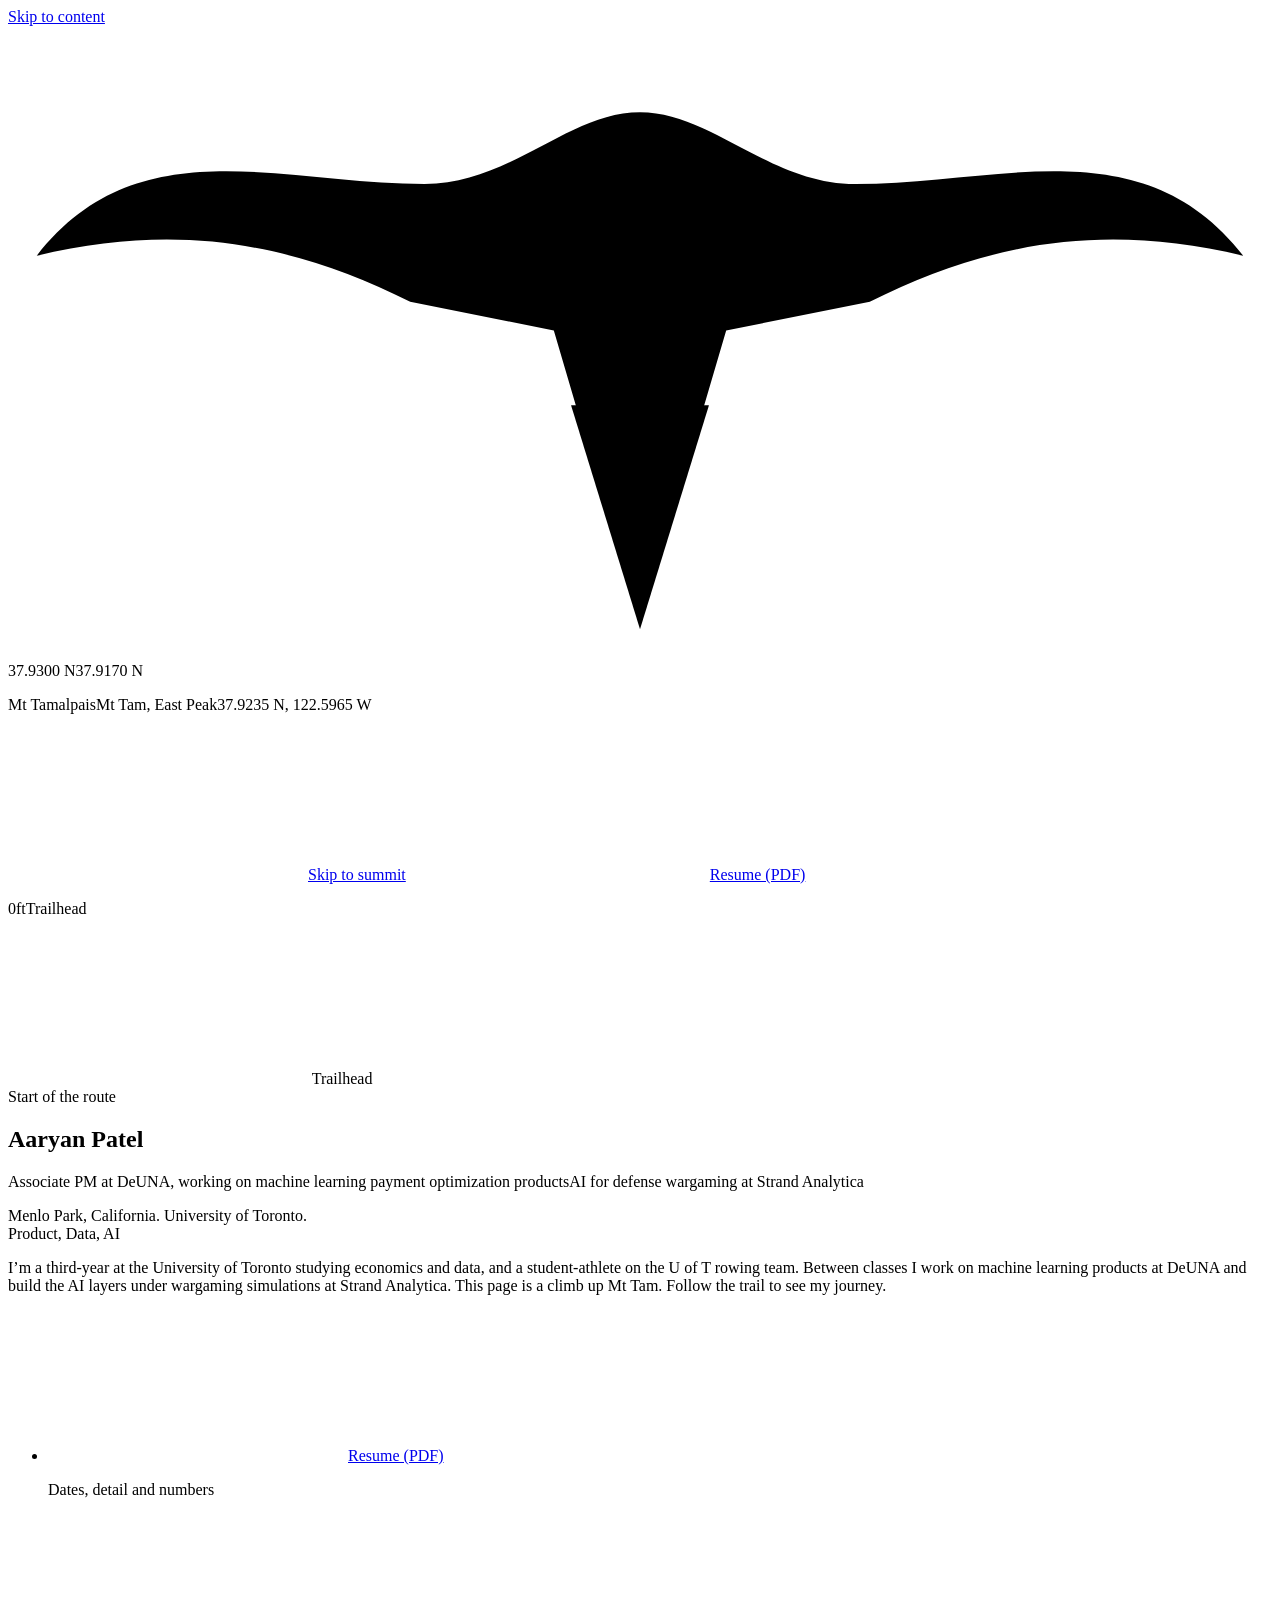
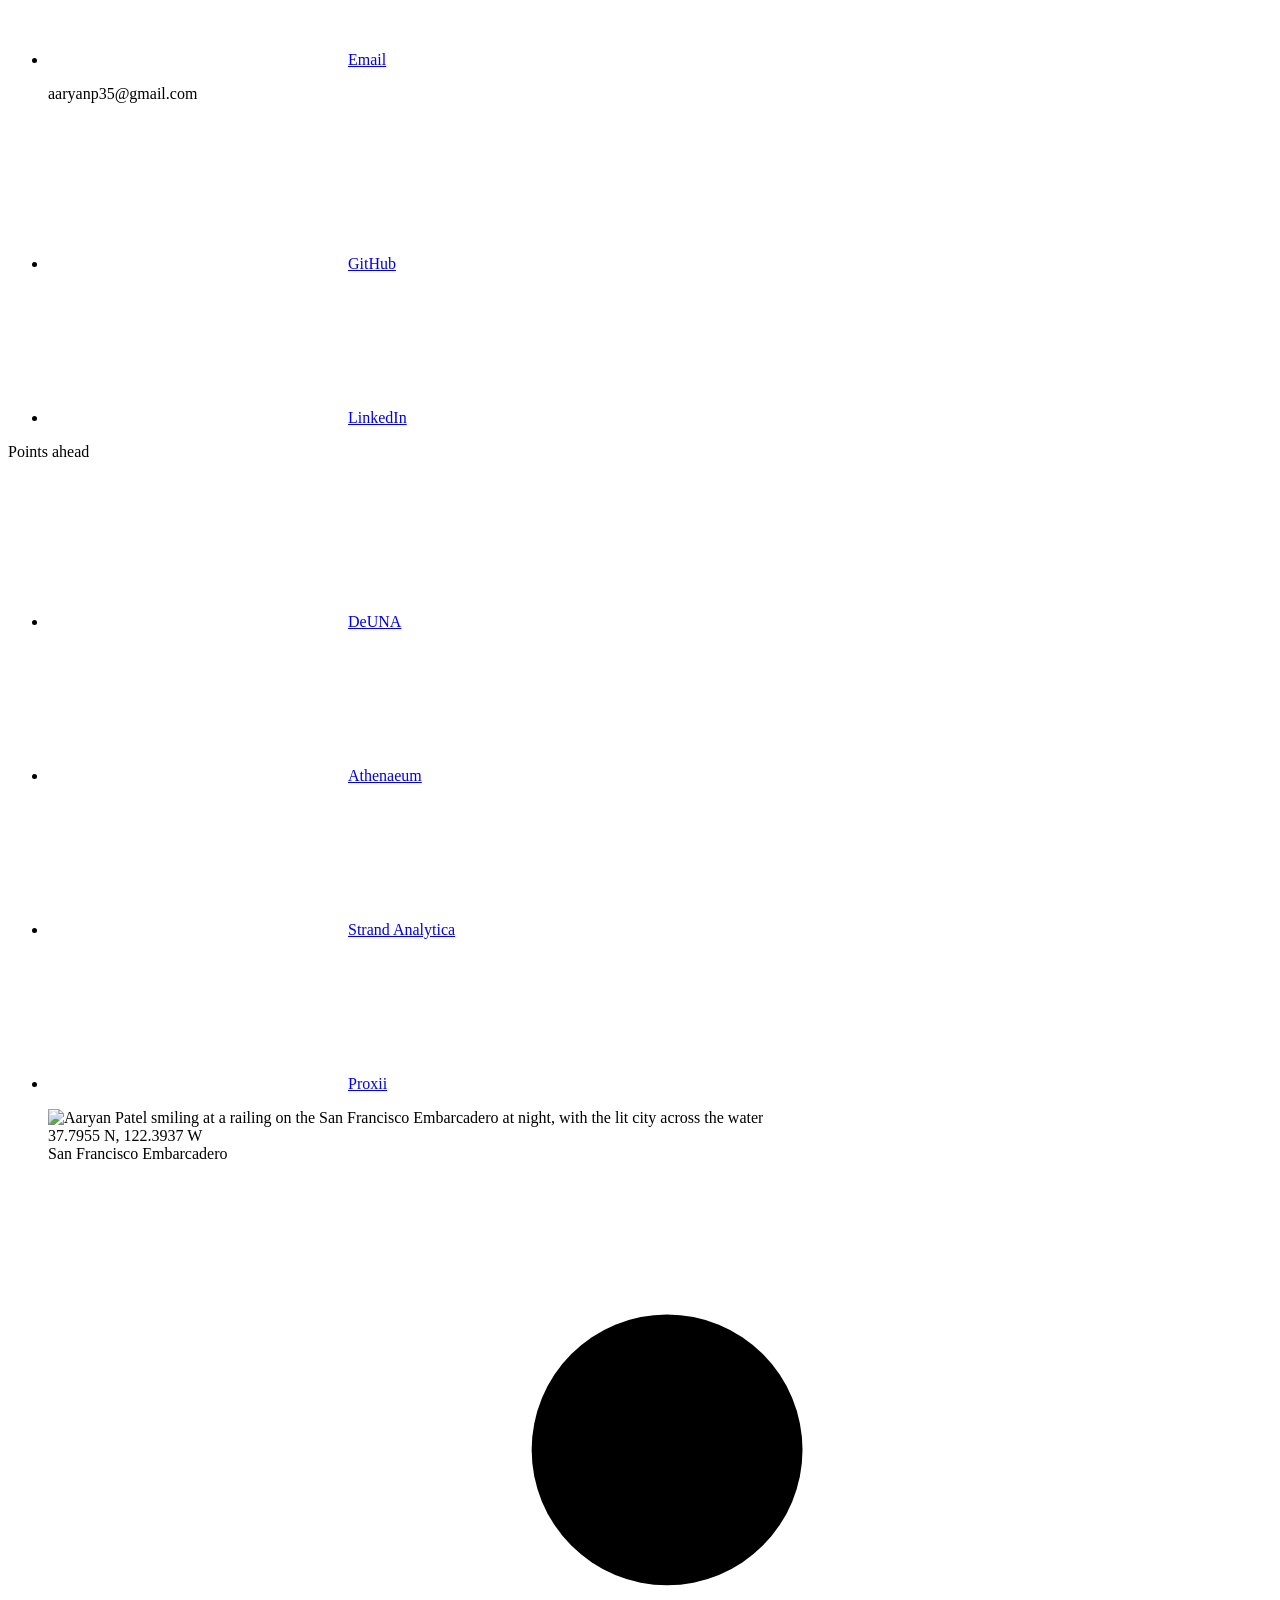
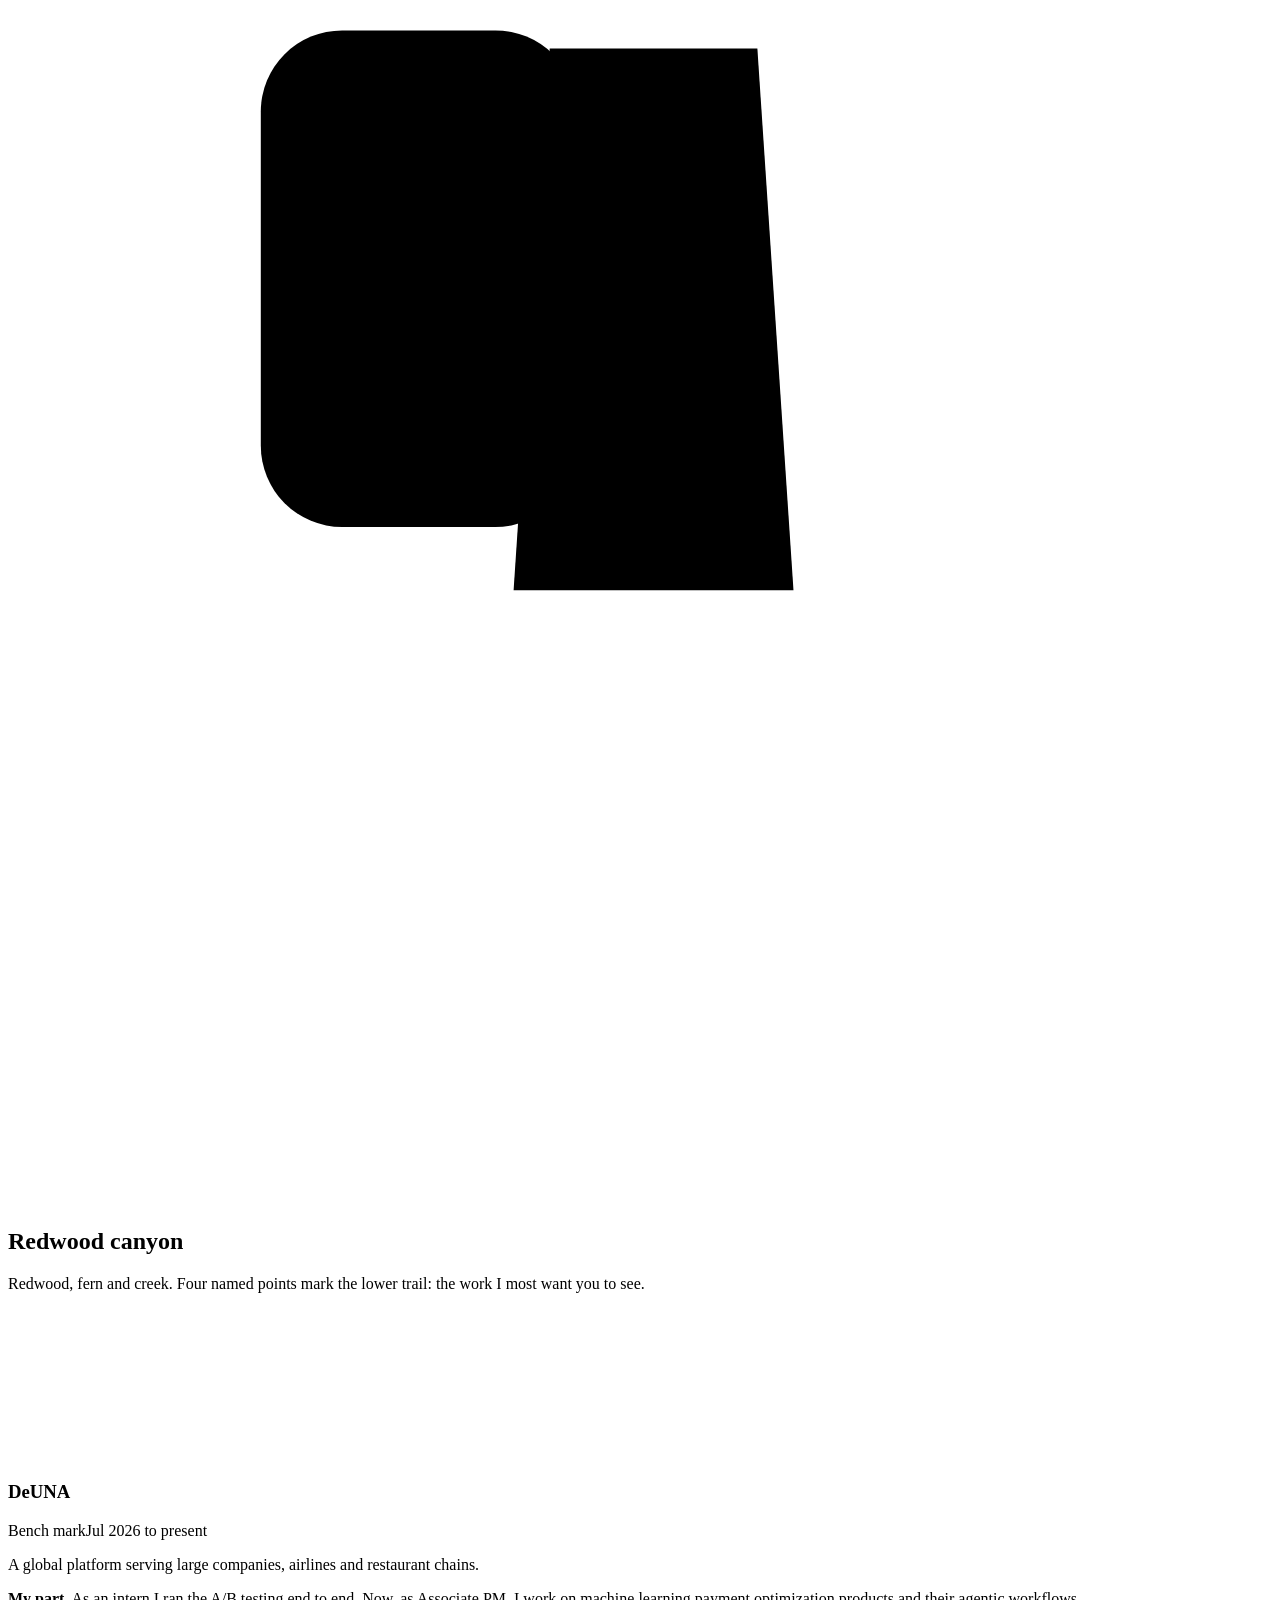
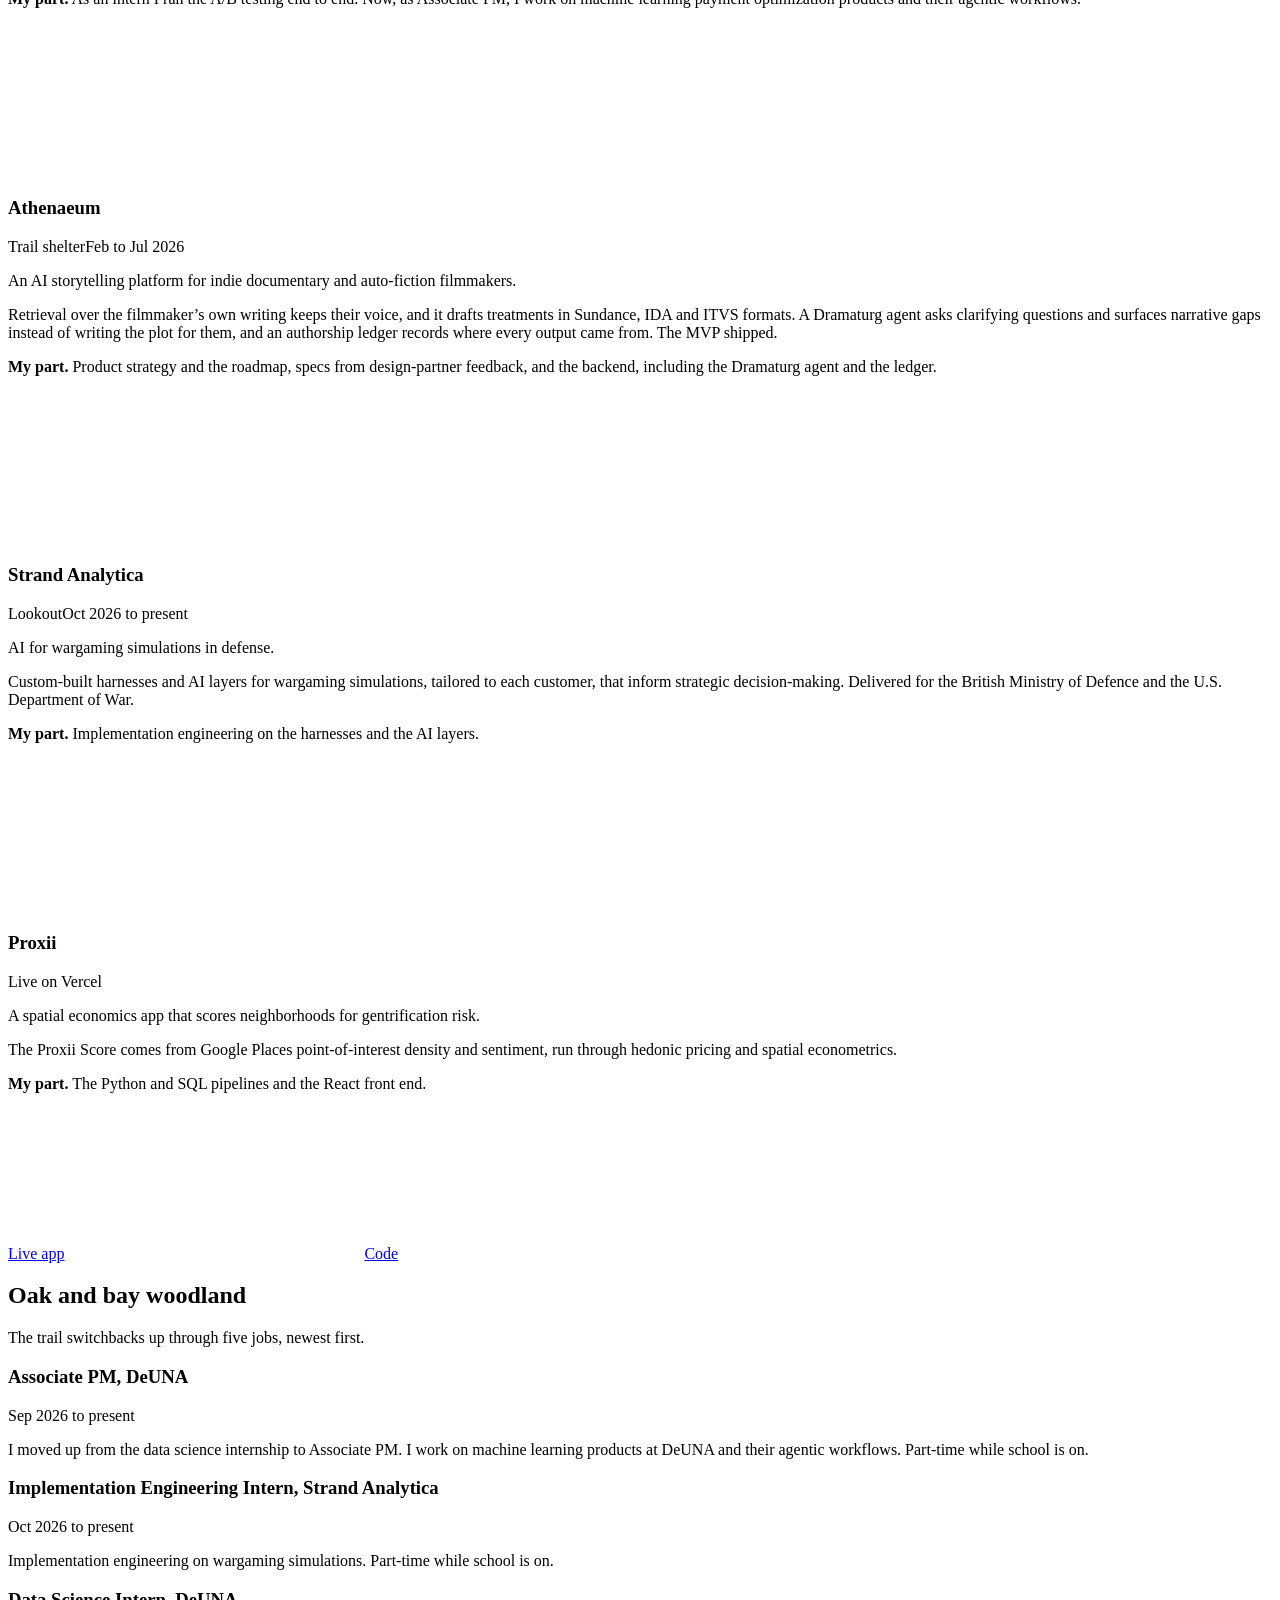
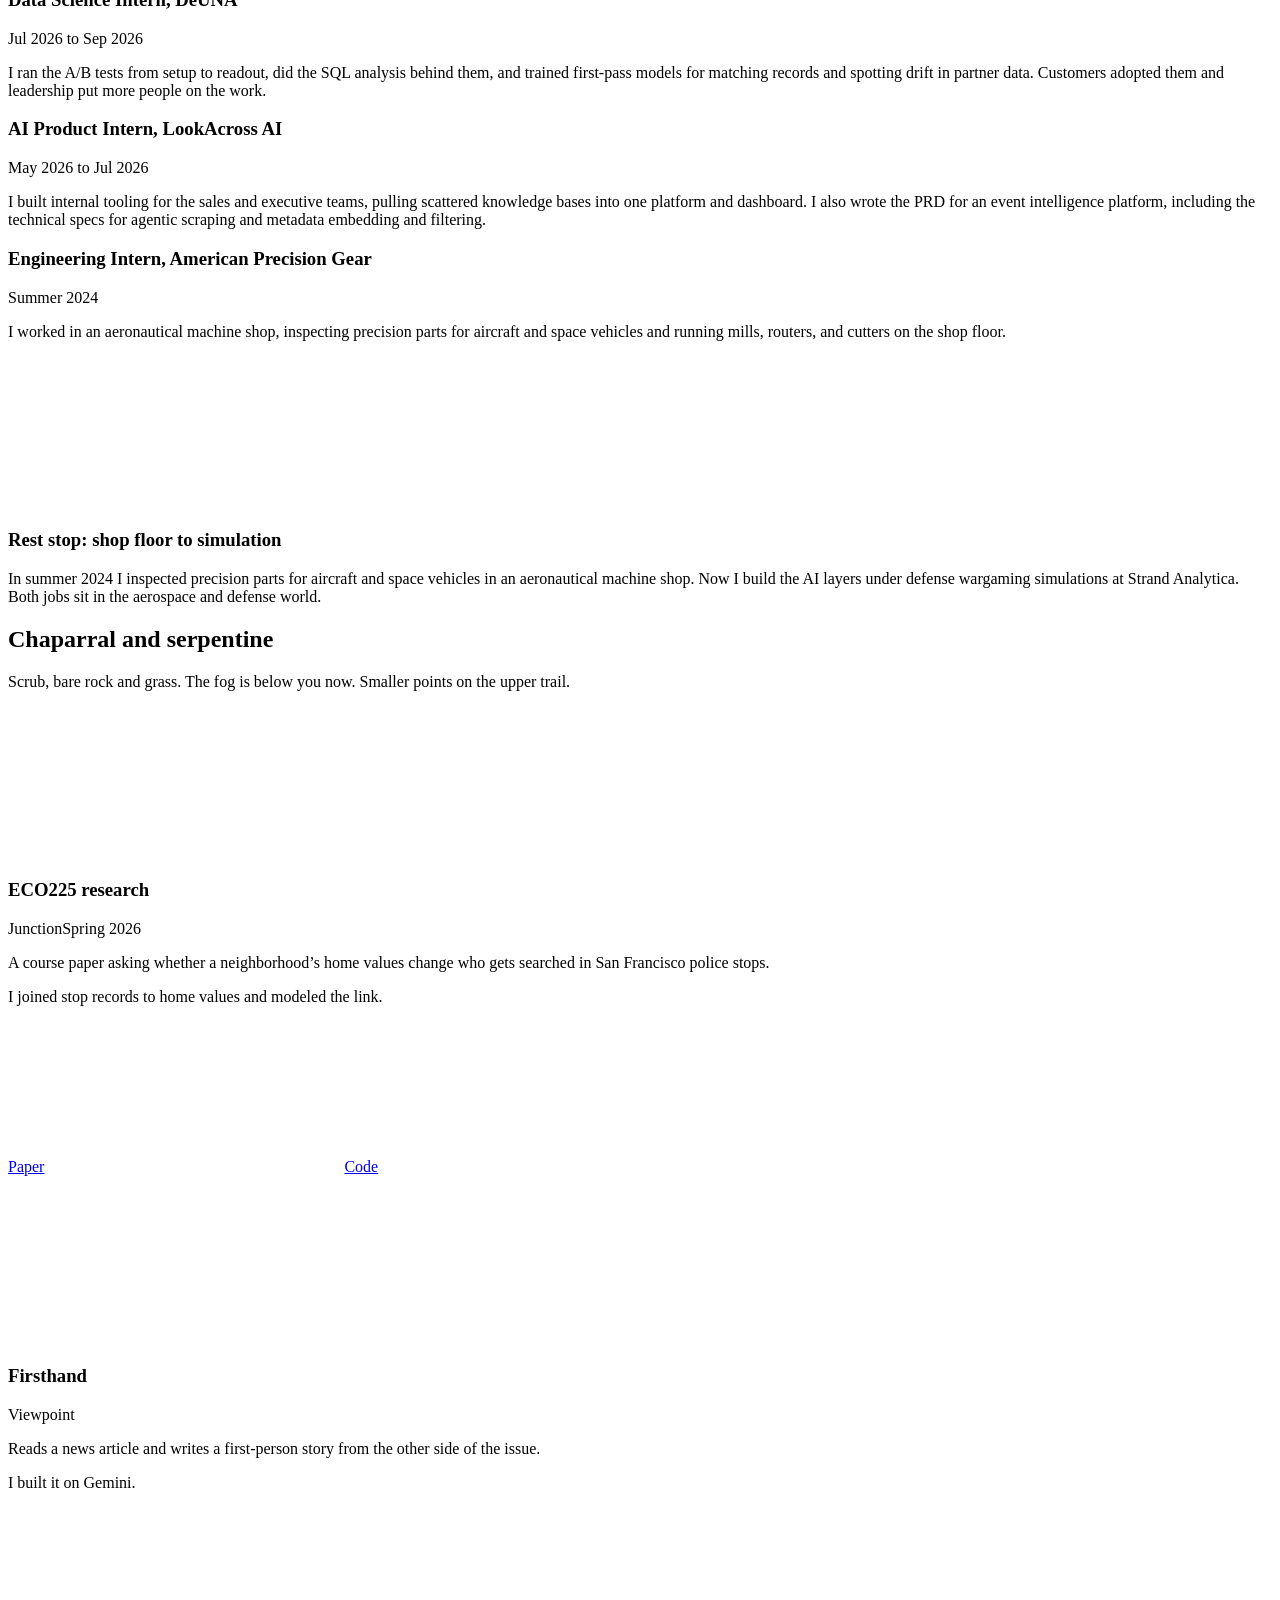
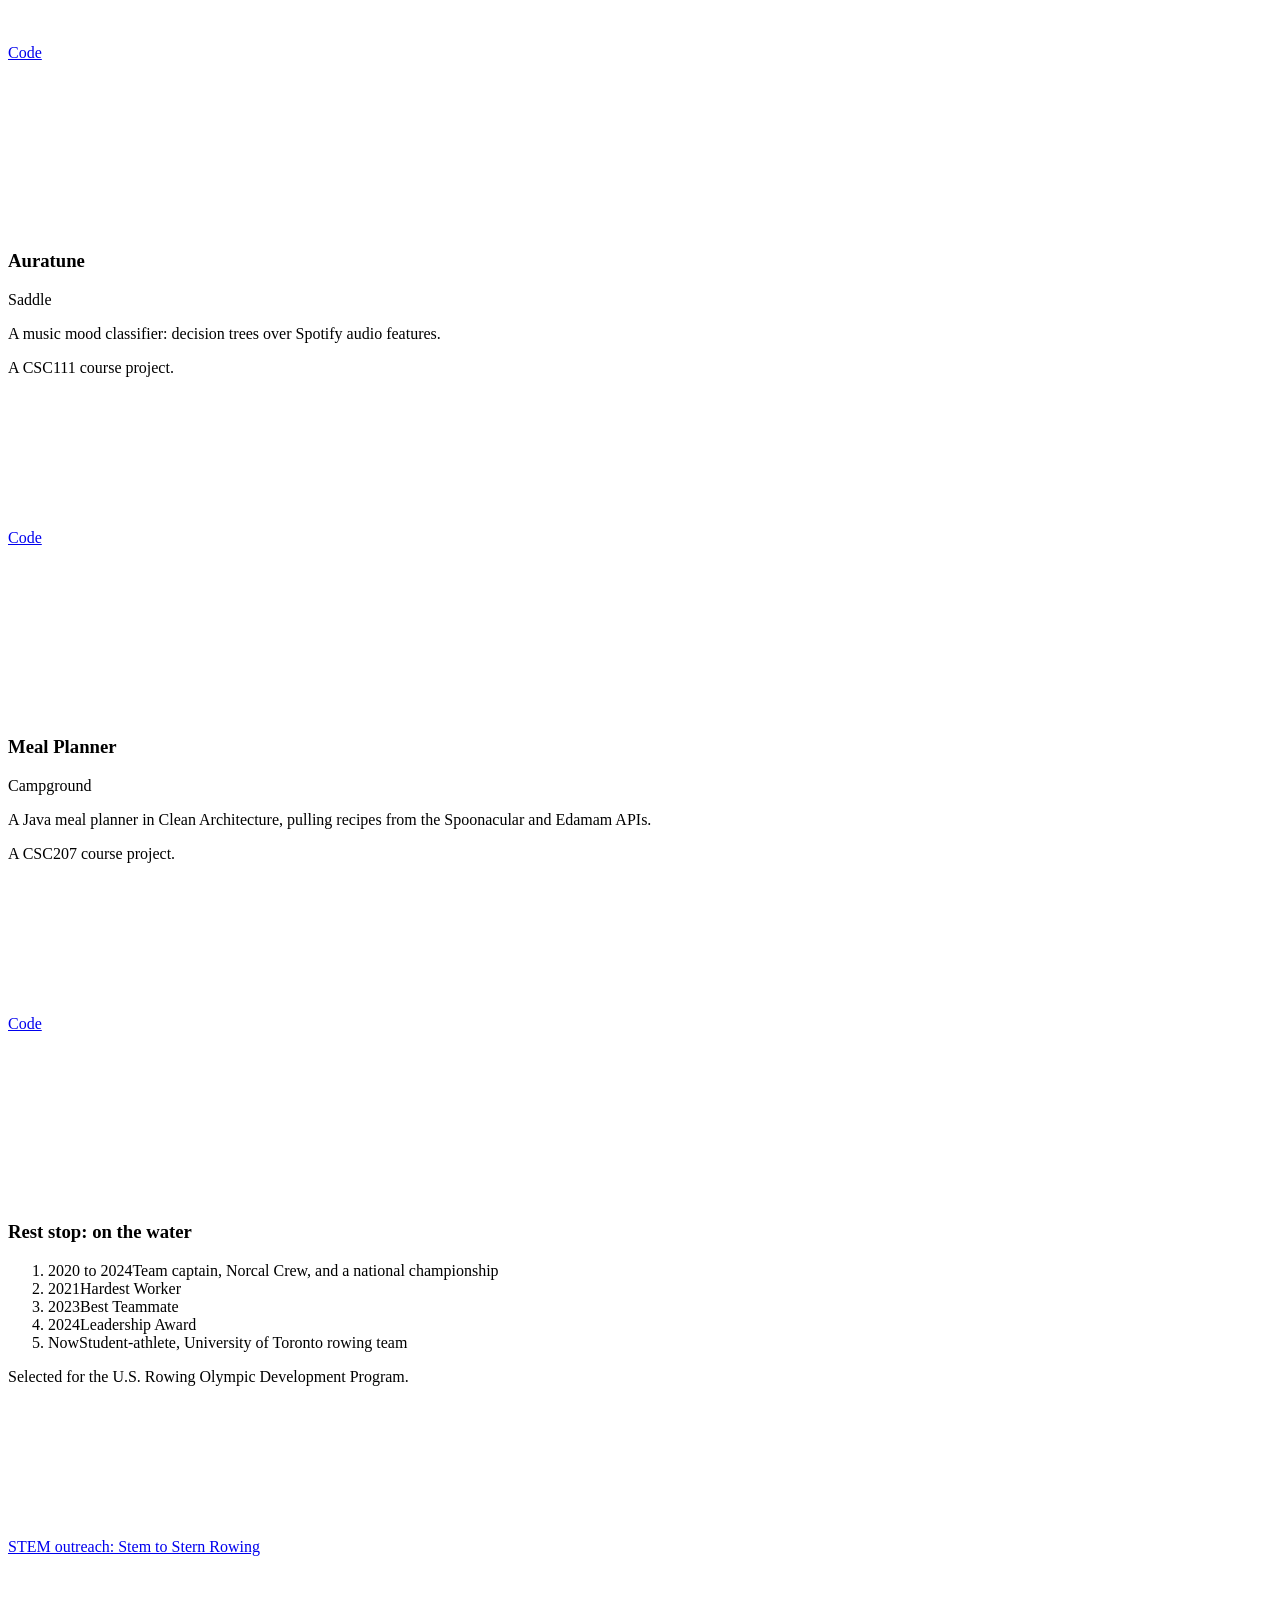
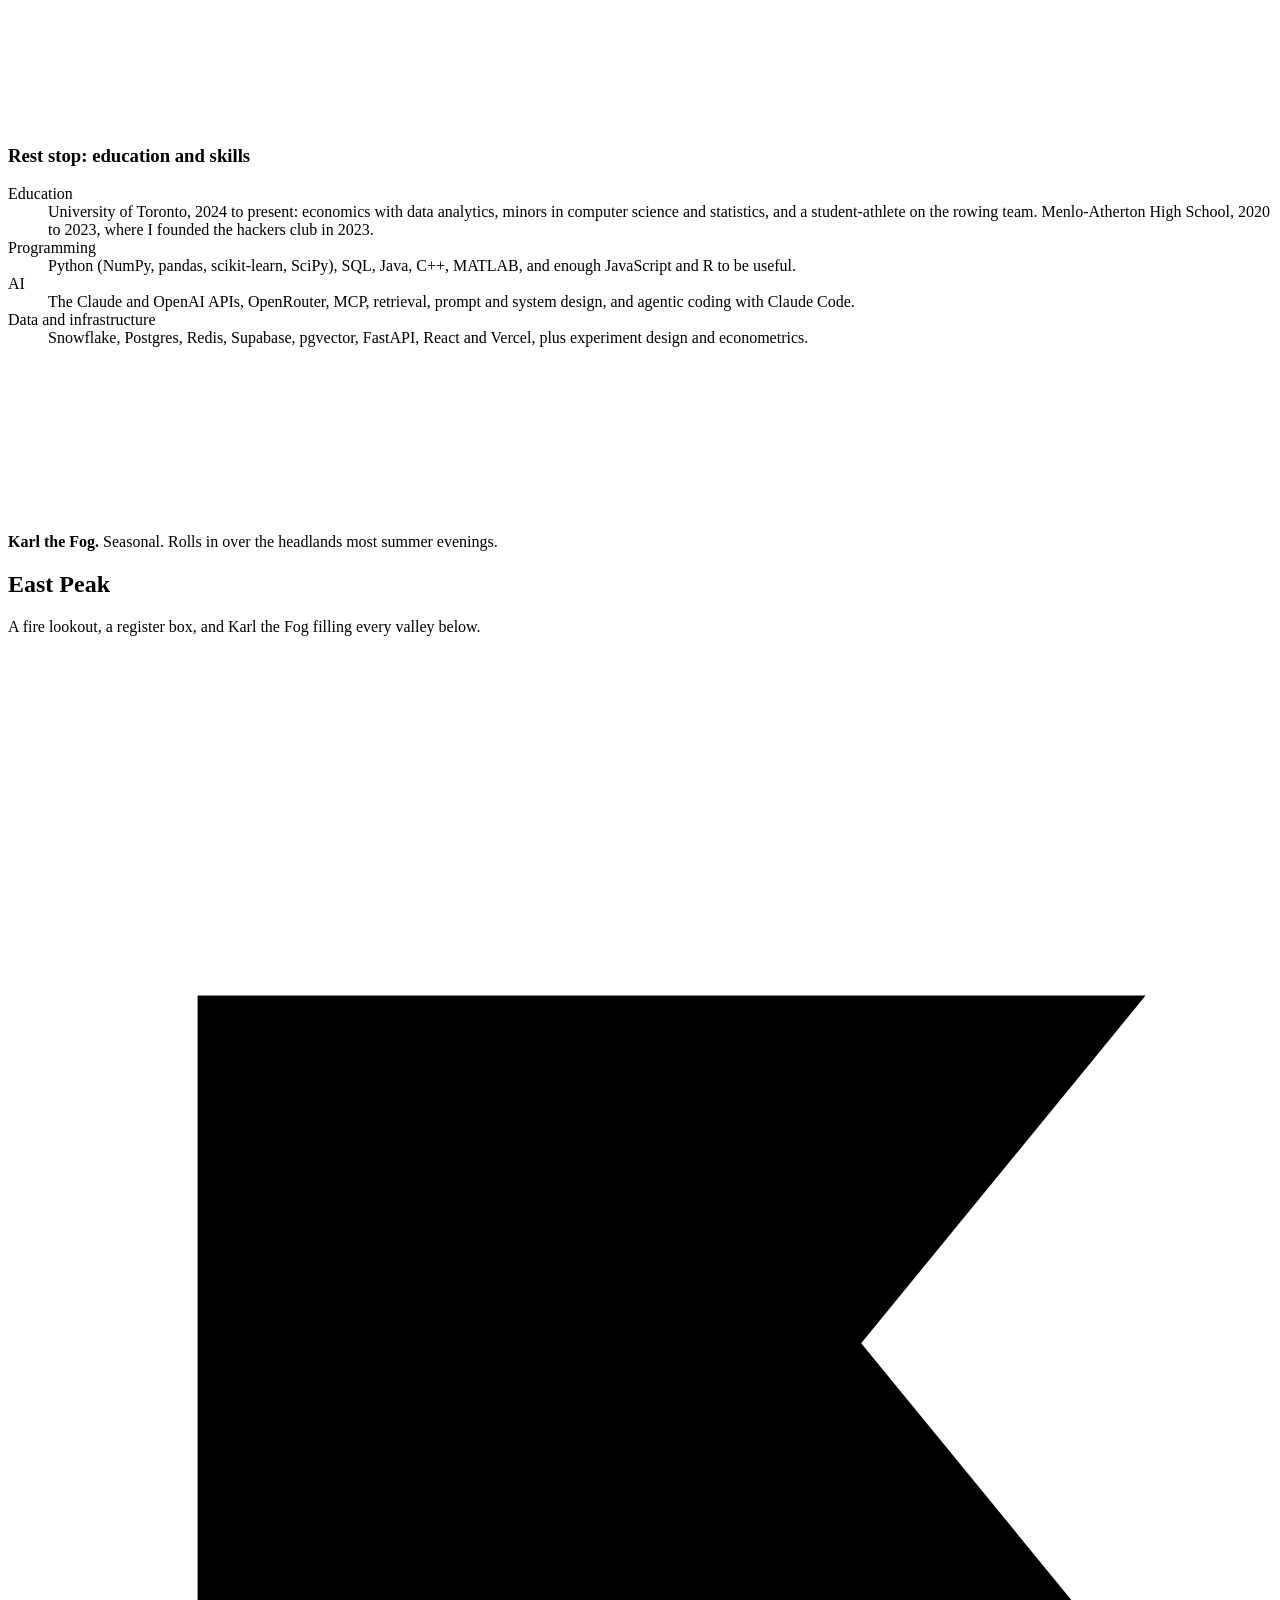
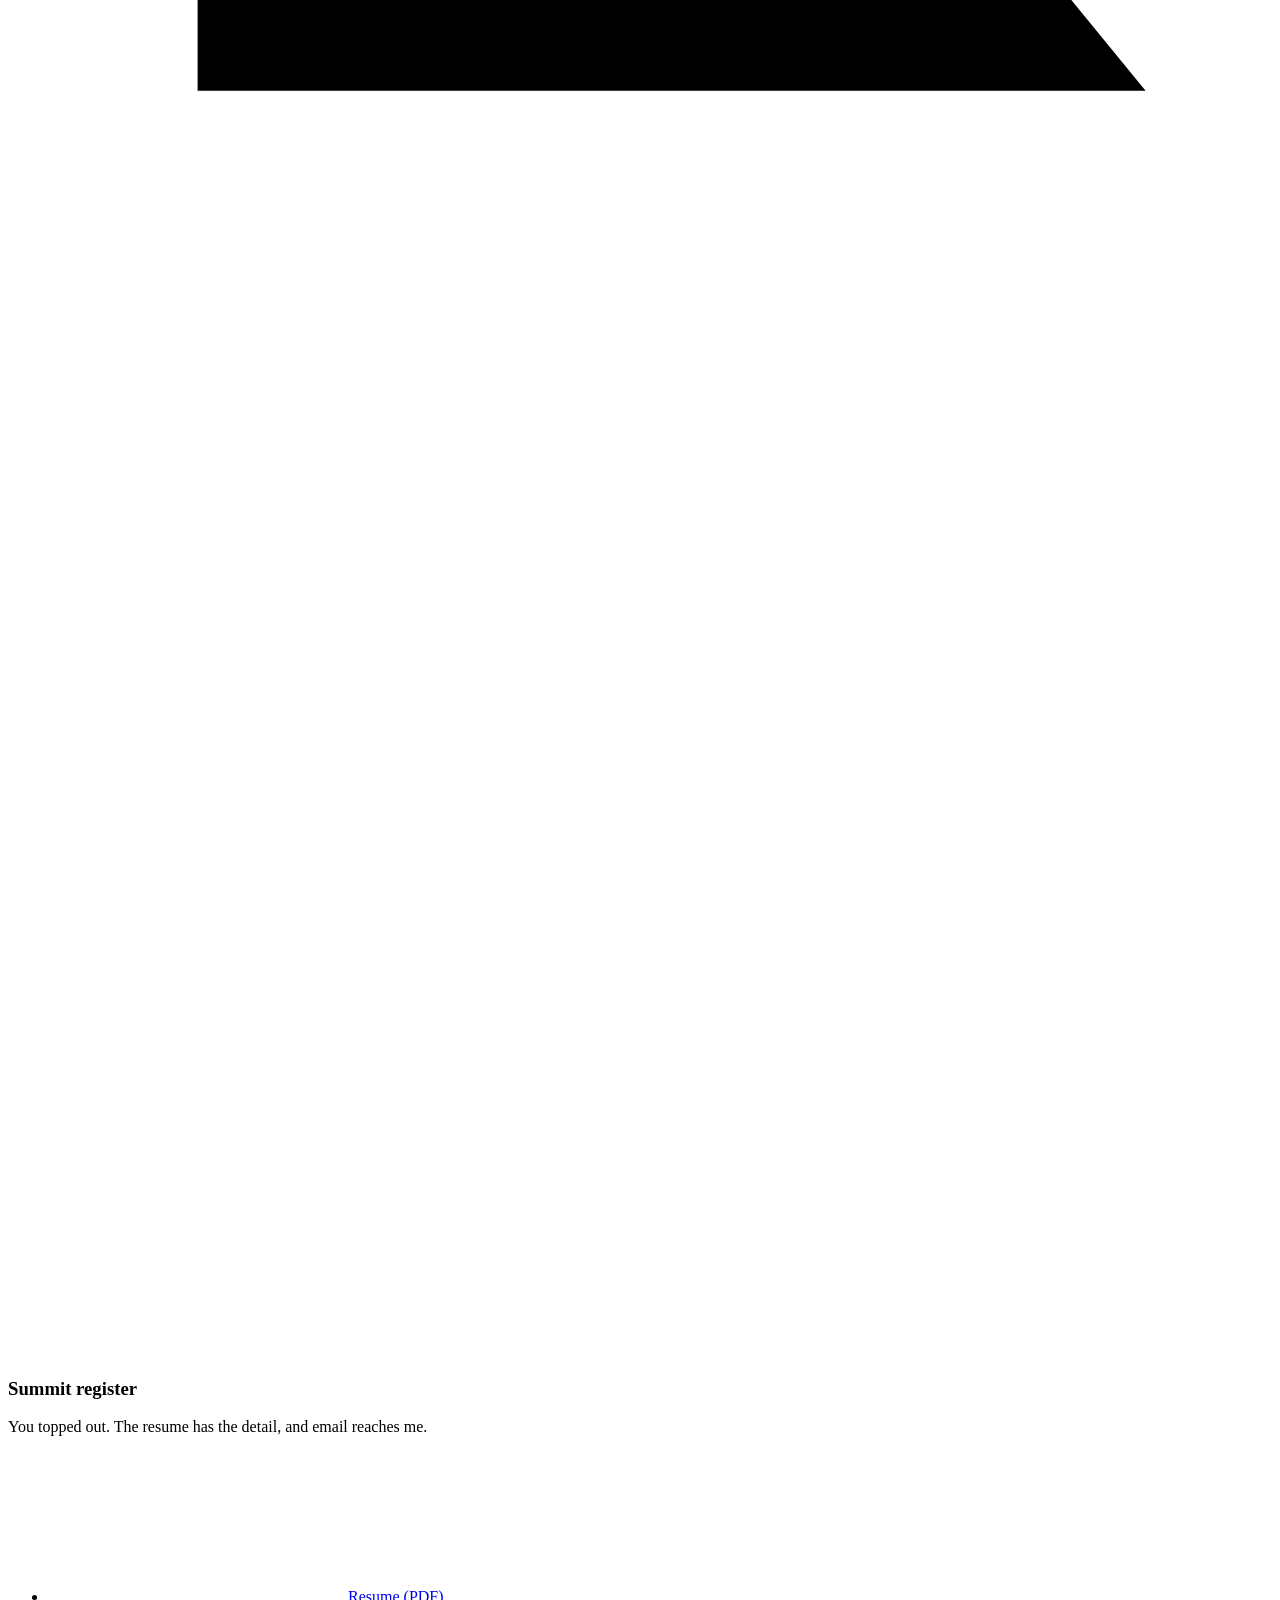
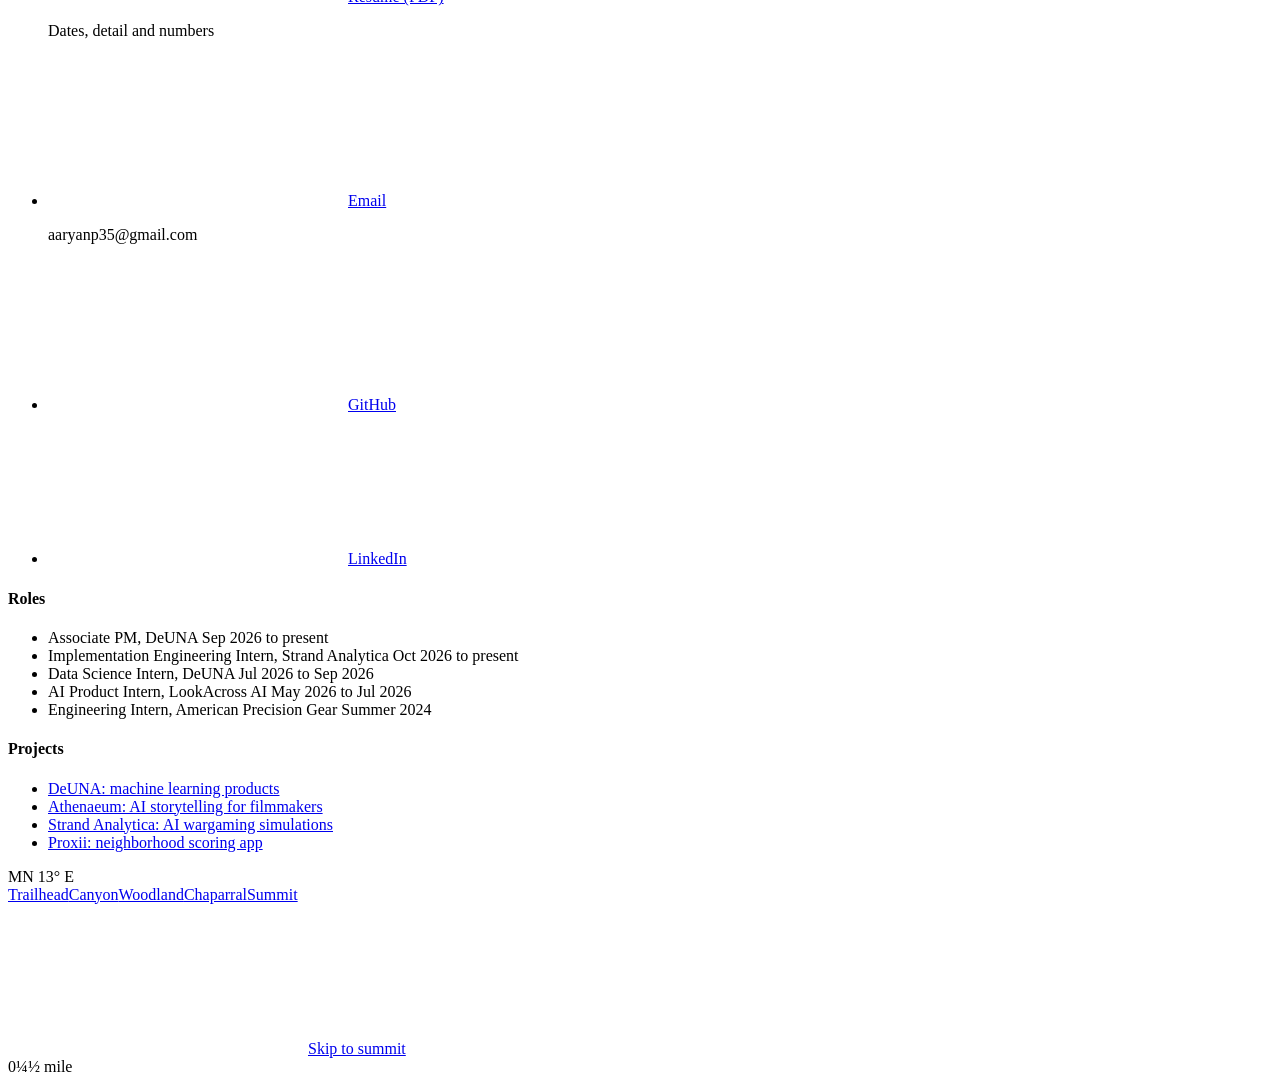
==== assets-src/index.template.html @ 8ff94ade "WIP: Mt Tam fix round in progress (summit arrival, mobile perf, copy) Co-Authored-By: Claude Opus 5." ====
<!DOCTYPE html>
<html lang="en">
<head>
<meta charset="utf-8">
<meta name="viewport" content="width=device-width, initial-scale=1">
<title>Aaryan Patel | Associate PM, Data and AI</title>
<meta name="description" content="Aaryan Patel is an Associate PM at DeUNA, working on machine learning products, and builds AI systems for defense wargaming at Strand Analytica. His work, laid out as a climb up Mt Tamalpais.">
<link rel="canonical" href="https://aaryanp35.vercel.app/">
<meta name="theme-color" content="#F3F5F1">
<meta property="og:type" content="website">
<meta property="og:site_name" content="Aaryan Patel">
<meta property="og:title" content="Aaryan Patel | Associate PM, Data and AI">
<meta property="og:description" content="Associate PM at DeUNA, working on machine learning products. AI systems for defense wargaming at Strand Analytica. His work, laid out as a climb up Mt Tamalpais.">
<meta property="og:url" content="https://aaryanp35.vercel.app/">
<meta property="og:image" content="https://aaryanp35.vercel.app/images/og-image.jpg">
<meta property="og:image:width" content="1200">
<meta property="og:image:height" content="630">
<meta property="og:image:alt" content="Aaryan Patel, Associate PM, Data and AI: a topographic map of Mt Tamalpais with a hiker on the trail to East Peak.">
<meta name="twitter:card" content="summary_large_image">
<meta name="twitter:title" content="Aaryan Patel | Associate PM, Data and AI">
<meta name="twitter:description" content="Associate PM at DeUNA, working on machine learning products. AI systems for defense wargaming at Strand Analytica.">
<meta name="twitter:image" content="https://aaryanp35.vercel.app/images/og-image.jpg">
<link rel="icon" href="images/favicon.svg" type="image/svg+xml">
<link rel="icon" href="images/favicon-32.png" type="image/png" sizes="32x32">
<link rel="apple-touch-icon" href="images/apple-touch-icon.png">
<link rel="manifest" href="site.webmanifest">
<link rel="preconnect" href="https://fonts.googleapis.com">
<link rel="preconnect" href="https://fonts.gstatic.com" crossorigin>
<link rel="stylesheet" href="https://fonts.googleapis.com/css2?family=Big+Shoulders+Display:wght@600;800&amp;family=Martian+Mono:wght@400;500&amp;family=Source+Serif+4:ital,opsz,wght@0,8..60,400;0,8..60,600;1,8..60,400&amp;display=swap">
<link rel="stylesheet" href="styles.css">
<script>
  document.documentElement.classList.add('js');
  window.__revealTimer = setTimeout(function () { document.documentElement.classList.add('reveal-all'); }, 3000);
</script>
<script type="application/ld+json">
{
  "@context": "https://schema.org",
  "@type": "Person",
  "name": "Aaryan Patel",
  "url": "https://aaryanp35.vercel.app/",
  "image": "https://aaryanp35.vercel.app/images/profile.jpg",
  "jobTitle": "Associate Product Manager",
  "worksFor": { "@type": "Organization", "name": "DeUNA" },
  "affiliation": { "@type": "CollegeOrUniversity", "name": "University of Toronto" },
  "description": "Associate PM at DeUNA, working on machine learning products. Builds AI systems for defense wargaming at Strand Analytica.",
  "email": "mailto:aaryanp35@gmail.com",
  "sameAs": [
    "https://github.com/aaryanp35",
    "https://www.linkedin.com/in/aaryan-p-5a4223331/"
  ]
}
</script>
<script defer src="https://cdnjs.cloudflare.com/ajax/libs/gsap/3.13.0/gsap.min.js"></script>
<script defer src="https://cdnjs.cloudflare.com/ajax/libs/gsap/3.13.0/ScrollTrigger.min.js"></script>
<script defer src="https://cdnjs.cloudflare.com/ajax/libs/gsap/3.13.0/MotionPathPlugin.min.js"></script>
<script defer src="https://cdn.jsdelivr.net/npm/lenis@1.3.1/dist/lenis.min.js"></script>
<script defer src="script.js"></script>
</head>
<body>
<a class="skip" href="#main">Skip to content</a>

<!-- asset: sprite -->

<div class="stage" aria-hidden="true">
<!-- asset: scene -->
<svg class="hawk" id="hawk" viewBox="0 0 44 22" focusable="false"><path class="hawk-body" d="M22 3 C19.5 3 17.5 5.5 14.5 5.5 C9.5 5.5 4.5 3.5 1 8 C6 6.8 10 7.6 14 9.6 L19 10.6 L20 14 L22 15.5 L24 14 L25 10.6 L30 9.6 C34 7.6 38 6.8 43 8 C39.5 3.5 34.5 5.5 29.5 5.5 C26.5 5.5 24.5 3 22 3 Z"/><path class="hawk-tail" d="M19.6 13.2 L22 21 L24.4 13.2 Z"/></svg>
<span class="beacon" id="beacon"></span>
</div>
<div class="contours-wrap" aria-hidden="true">
<!-- asset: contours -->
</div>

<div class="margin-frame" aria-hidden="true"></div>
<div class="neatline" aria-hidden="true">
  <span class="nl-corner nl-tl"></span><span class="nl-corner nl-tr"></span><span class="nl-corner nl-bl"></span><span class="nl-corner nl-br"></span>
  <span class="nl-ticks nl-top"></span><span class="nl-ticks nl-bottom"></span><span class="nl-ticks nl-left"></span><span class="nl-ticks nl-right"></span>
  <span class="nl-lbl nl-lbl-l">37.9300 N</span><span class="nl-lbl nl-lbl-r">37.9170 N</span>
</div>

<header class="bar-top">
  <p class="coords"><span class="c-name">Mt Tamalpais</span><span class="c-short">Mt Tam</span><span class="c-peak">, East Peak</span><span class="c-xy">37.9235 N, 122.5965 W</span></p>
  <div class="bar-right">
    <a class="skip-summit skip-top" href="#register"><svg aria-hidden="true"><use href="#sym-summit"/></svg>Skip to summit</a>
    <a class="bar-resume" href="resume.pdf"><svg aria-hidden="true"><use href="#sym-resume"/></svg>Resume (PDF)</a>
    <p class="elev" aria-hidden="true"><span class="elev-num" id="elev-num">0</span><span class="elev-unit">ft</span><span class="elev-zone" id="elev-zone">Trailhead</span></p>
  </div>
</header>

<main id="main">
  <section id="trailhead" class="zone hero" data-elev="0" aria-labelledby="name">
    <div class="trailhead-sign" aria-hidden="true">
      <svg class="legend-sym"><use href="#sym-trailhead"/></svg>
      <span>Trailhead<br>Start of the route</span>
    </div>
    <div class="cartouche panel">
      <div class="title-block">
        <h1 id="name">Aaryan Patel</h1>
        <p class="roles"><span>Associate PM at DeUNA<span class="role-sub">, working on machine learning payment optimization products</span></span><span>AI for defense wargaming at Strand Analytica</span></p>
        <p class="place">Menlo Park, California. University of Toronto.<br><span class="series">Product, Data, AI</span></p>
      </div>
      <p class="intro">I&rsquo;m a third-year at the University of Toronto studying economics and data, and a student-athlete on the U of T rowing team. Between classes I work on machine learning products at DeUNA and build the AI layers under wargaming simulations at Strand Analytica. <span class="intro-last">This page is a climb up Mt Tam. Follow the trail to see my journey.</span></p>
      <ul class="marks marks-main" aria-label="Resume and email">
        <li><a class="mark mark-primary" href="resume.pdf" aria-describedby="resume-cap-top"><svg class="mark-sym" aria-hidden="true"><use href="#sym-resume"/></svg><span class="mark-label">Resume (PDF)</span></a><p class="mark-cap" id="resume-cap-top">Dates, detail and numbers</p></li>
        <li><a class="mark mark-primary" href="mailto:aaryanp35@gmail.com"><svg class="mark-sym" aria-hidden="true"><use href="#sym-email"/></svg><span class="mark-label">Email</span></a><p class="mark-cap">aaryanp35@gmail.com</p></li>
      </ul>
      <ul class="marks marks-quiet" aria-label="Profiles">
        <li><a class="mark mark-quiet" href="https://github.com/aaryanp35" target="_blank" rel="noopener"><svg class="mark-sym" aria-hidden="true"><use href="#sym-github"/></svg><span class="mark-label">GitHub</span></a></li>
        <li><a class="mark mark-quiet" href="https://www.linkedin.com/in/aaryan-p-5a4223331/" target="_blank" rel="noopener"><svg class="mark-sym" aria-hidden="true"><use href="#sym-linkedin"/></svg><span class="mark-label">LinkedIn</span></a></li>
      </ul>
      <nav class="ahead" aria-label="Points ahead">
        <p class="ahead-lead">Points ahead</p>
        <ul>
          <li><a href="#deuna"><svg aria-hidden="true"><use href="#sym-benchmark"/></svg>DeUNA</a></li>
          <li><a href="#athenaeum"><svg aria-hidden="true"><use href="#sym-shelter"/></svg>Athenaeum</a></li>
          <li><a href="#strand"><svg aria-hidden="true"><use href="#sym-lookout"/></svg>Strand Analytica</a></li>
          <li><a href="#proxii"><svg aria-hidden="true"><use href="#sym-spring"/></svg>Proxii</a></li>
        </ul>
      </nav>
    </div>
    <figure class="inset">
      <picture>
        <source srcset="images/profile.webp" type="image/webp">
        <img src="images/profile.jpg" width="1200" height="1500" alt="Aaryan Patel smiling at a railing on the San Francisco Embarcadero at night, with the lit city across the water" loading="eager" decoding="async">
      </picture>
      <figcaption class="inset-cap">37.7955 N, 122.3937 W<br>San Francisco Embarcadero</figcaption>
    </figure>
  </section>

  <div class="route">
    <div class="trail" aria-hidden="true">
<!-- asset: route -->
      <span class="route-marker" id="route-marker"><svg class="hiker" viewBox="0 0 28 36" focusable="false" aria-hidden="true">
        <g class="hiker-flip">
          <g class="leg leg-b"><path d="M14 22 L12.5 34 M12.5 34 H9.8"/></g>
          <path class="pole" d="M18 15 L21.5 35"/>
          <rect class="pack" x="5.6" y="10" width="7" height="11" rx="1.8"/>
          <path class="torso" d="M12 10.4 H16.6 L17.4 22.4 H11.2 Z"/>
          <path class="arm" d="M16 12.4 L18.4 16.2"/>
          <circle class="head" cx="14.6" cy="6" r="3"/>
          <g class="leg leg-f"><path d="M14.2 22 L15.8 34 M15.8 34 H18.6"/></g>
        </g>
      </svg></span>
    </div>

    <section id="canyon" class="zone" aria-labelledby="canyon-h">
      <header class="zone-head panel" data-elev="100">
        <h2 id="canyon-h">Redwood canyon</h2>
        <p class="zone-note">Redwood, fern and creek. Four named points mark the lower trail: the work I most want you to see.</p>
      </header>

      <article class="stop stop-headline reveal" id="deuna" data-elev="160">
        <span class="pin" aria-hidden="true"></span>
        <div class="stop-body">
          <svg class="legend-sym" aria-hidden="true"><use href="#sym-benchmark"/></svg>
          <div class="stop-text">
            <h3 class="stop-name">DeUNA</h3>
            <p class="stop-meta"><span class="fc">Bench mark</span><span>Jul 2026 to present</span></p>
            <p class="stop-what">A global platform serving large companies, airlines and restaurant chains.</p>
            <p class="stop-part"><strong>My part.</strong> As an intern I ran the A/B testing end to end. Now, as Associate PM, I work on machine learning payment optimization products and their agentic workflows.</p>
          </div>
        </div>
      </article>

      <article class="stop stop-headline reveal" id="athenaeum" data-elev="280">
        <span class="pin" aria-hidden="true"></span>
        <div class="stop-body">
          <svg class="legend-sym" aria-hidden="true"><use href="#sym-shelter"/></svg>
          <div class="stop-text">
            <h3 class="stop-name">Athenaeum</h3>
            <p class="stop-meta"><span class="fc">Trail shelter</span><span>Feb to Jul 2026</span></p>
            <p class="stop-what">An AI storytelling platform for indie documentary and auto-fiction filmmakers.</p>
            <p class="stop-body-copy">Retrieval over the filmmaker&rsquo;s own writing keeps their voice, and it drafts treatments in Sundance, IDA and ITVS formats. A Dramaturg agent asks clarifying questions and surfaces narrative gaps instead of writing the plot for them, and an authorship ledger records where every output came from. The MVP shipped.</p>
            <p class="stop-part"><strong>My part.</strong> Product strategy and the roadmap, specs from design-partner feedback, and the backend, including the Dramaturg agent and the ledger.</p>
          </div>
        </div>
      </article>

      <article class="stop stop-headline reveal" id="strand" data-elev="400">
        <span class="pin" aria-hidden="true"></span>
        <div class="stop-body">
          <svg class="legend-sym" aria-hidden="true"><use href="#sym-lookout"/></svg>
          <div class="stop-text">
            <h3 class="stop-name">Strand Analytica</h3>
            <p class="stop-meta"><span class="fc">Lookout</span><span>Oct 2026 to present</span></p>
            <p class="stop-what">AI for wargaming simulations in defense.</p>
            <p class="stop-body-copy">Custom-built harnesses and AI layers for wargaming simulations, tailored to each customer, that inform strategic decision-making. Delivered for the British Ministry of Defence and the U.S. Department of War.</p>
            <p class="stop-part"><strong>My part.</strong> Implementation engineering on the harnesses and the AI layers.</p>
          </div>
        </div>
      </article>

      <article class="stop stop-headline reveal" id="proxii" data-elev="540">
        <span class="pin" aria-hidden="true"></span>
        <div class="stop-body">
          <svg class="legend-sym" aria-hidden="true"><use href="#sym-spring"/></svg>
          <div class="stop-text">
            <h3 class="stop-name">Proxii</h3>
            <p class="stop-meta"><span>Live on Vercel</span></p>
            <p class="stop-what">A spatial economics app that scores neighborhoods for gentrification risk.</p>
            <p class="stop-body-copy">The Proxii Score comes from Google Places point-of-interest density and sentiment, run through hedonic pricing and spatial econometrics.</p>
            <p class="stop-part"><strong>My part.</strong> The Python and SQL pipelines and the React front end.</p>
            <p class="stop-links"><a class="link" href="https://proxii.vercel.app/" target="_blank" rel="noopener">Live app<svg aria-hidden="true"><use href="#sym-arrow"/></svg></a><a class="link" href="https://github.com/aaryanp35/Proxii-1" target="_blank" rel="noopener">Code<svg aria-hidden="true"><use href="#sym-arrow"/></svg></a></p>
          </div>
        </div>
      </article>
    </section>

    <section id="woodland" class="zone" aria-labelledby="woodland-h">
      <header class="zone-head panel" data-elev="700">
        <h2 id="woodland-h">Oak and bay woodland</h2>
        <p class="zone-note">The trail switchbacks up through five jobs, newest first.</p>
      </header>

      <article class="stop stop-wp reveal" id="wp-deuna-pm" data-elev="800">
        <span class="pin" aria-hidden="true"></span>
        <div class="stop-body"><div class="stop-text">
          <h3 class="stop-name">Associate PM, DeUNA</h3>
          <p class="stop-meta"><span>Sep 2026 to present</span></p>
          <p class="stop-part">I moved up from the data science internship to Associate PM. I work on machine learning products at DeUNA and their agentic workflows. Part-time while school is on.</p>
        </div></div>
      </article>

      <article class="stop stop-wp reveal" id="wp-strand" data-elev="920">
        <span class="pin" aria-hidden="true"></span>
        <div class="stop-body"><div class="stop-text">
          <h3 class="stop-name">Implementation Engineering Intern, Strand Analytica</h3>
          <p class="stop-meta"><span>Oct 2026 to present</span></p>
          <p class="stop-part">Implementation engineering on wargaming simulations. Part-time while school is on.</p>
        </div></div>
      </article>

      <article class="stop stop-wp reveal" id="wp-deuna-ds" data-elev="1040">
        <span class="pin" aria-hidden="true"></span>
        <div class="stop-body"><div class="stop-text">
          <h3 class="stop-name">Data Science Intern, DeUNA</h3>
          <p class="stop-meta"><span>Jul 2026 to Sep 2026</span></p>
          <p class="stop-part">I ran the A/B tests from setup to readout, did the SQL analysis behind them, and trained first-pass models for matching records and spotting drift in partner data. Customers adopted them and leadership put more people on the work.</p>
        </div></div>
      </article>

      <article class="stop stop-wp reveal" id="wp-lookacross" data-elev="1160">
        <span class="pin" aria-hidden="true"></span>
        <div class="stop-body"><div class="stop-text">
          <h3 class="stop-name">AI Product Intern, LookAcross AI</h3>
          <p class="stop-meta"><span>May 2026 to Jul 2026</span></p>
          <p class="stop-part">I built internal tooling for the sales and executive teams, pulling scattered knowledge bases into one platform and dashboard. I also wrote the PRD for an event intelligence platform, including the technical specs for agentic scraping and metadata embedding and filtering.</p>
        </div></div>
      </article>

      <article class="stop stop-wp reveal" id="wp-apg" data-elev="1280">
        <span class="pin" aria-hidden="true"></span>
        <div class="stop-body"><div class="stop-text">
          <h3 class="stop-name">Engineering Intern, American Precision Gear</h3>
          <p class="stop-meta"><span>Summer 2024</span></p>
          <p class="stop-part">I worked in an aeronautical machine shop, inspecting precision parts for aircraft and space vehicles and running mills, routers, and cutters on the shop floor.</p>
        </div></div>
      </article>

      <aside class="stop stop-rest reveal" id="rest-defense" data-elev="1380" aria-labelledby="rest-defense-h">
        <span class="pin pin-rest" aria-hidden="true"><svg><use href="#sym-rest"/></svg></span>
        <div class="stop-body margin-note"><div class="stop-text">
          <h3 class="stop-name" id="rest-defense-h">Rest stop: shop floor to simulation</h3>
          <p>In summer 2024 I inspected precision parts for aircraft and space vehicles in an aeronautical machine shop. Now I build the AI layers under defense wargaming simulations at Strand Analytica. Both jobs sit in the aerospace and defense world.</p>
        </div></div>
      </aside>
    </section>

    <section id="chaparral" class="zone" aria-labelledby="chaparral-h">
      <header class="zone-head panel" data-elev="1480">
        <h2 id="chaparral-h">Chaparral and serpentine</h2>
        <p class="zone-note">Scrub, bare rock and grass. The fog is below you now. Smaller points on the upper trail.</p>
      </header>

      <article class="stop stop-minor reveal" id="eco225" data-elev="1620">
        <span class="pin" aria-hidden="true"></span>
        <div class="stop-body">
          <svg class="legend-sym" aria-hidden="true"><use href="#sym-junction"/></svg>
          <div class="stop-text">
            <h3 class="stop-name">ECO225 research</h3>
            <p class="stop-meta"><span class="fc">Junction</span><span>Spring 2026</span></p>
            <p class="stop-what">A course paper asking whether a neighborhood&rsquo;s home values change who gets searched in San Francisco police stops.</p>
            <p class="stop-part">I joined stop records to home values and modeled the link.</p>
            <p class="stop-links"><a class="link" href="https://docs.google.com/document/d/1k-lWnVuose1mcRxSISmZhDaskLHwGHYT1TP0HjQr5mo/edit?usp=sharing" target="_blank" rel="noopener">Paper<svg aria-hidden="true"><use href="#sym-arrow"/></svg></a><a class="link" href="https://github.com/ECO225-2026/eco225-project-aaryanp35" target="_blank" rel="noopener">Code<svg aria-hidden="true"><use href="#sym-arrow"/></svg></a></p>
          </div>
        </div>
      </article>

      <article class="stop stop-minor reveal" id="firsthand" data-elev="1720">
        <span class="pin" aria-hidden="true"></span>
        <div class="stop-body">
          <svg class="legend-sym" aria-hidden="true"><use href="#sym-viewpoint"/></svg>
          <div class="stop-text">
            <h3 class="stop-name">Firsthand</h3>
            <p class="stop-meta"><span class="fc">Viewpoint</span></p>
            <p class="stop-what">Reads a news article and writes a first-person story from the other side of the issue.</p>
            <p class="stop-part">I built it on Gemini.</p>
            <p class="stop-links"><a class="link" href="https://github.com/aaryanp35/firsthand" target="_blank" rel="noopener">Code<svg aria-hidden="true"><use href="#sym-arrow"/></svg></a></p>
          </div>
        </div>
      </article>

      <article class="stop stop-minor reveal" id="auratune" data-elev="1800">
        <span class="pin" aria-hidden="true"></span>
        <div class="stop-body">
          <svg class="legend-sym" aria-hidden="true"><use href="#sym-saddle"/></svg>
          <div class="stop-text">
            <h3 class="stop-name">Auratune</h3>
            <p class="stop-meta"><span class="fc">Saddle</span></p>
            <p class="stop-what">A music mood classifier: decision trees over Spotify audio features.</p>
            <p class="stop-part">A CSC111 course project.</p>
            <p class="stop-links"><a class="link" href="https://github.com/aaryanp35/csc111-auratune" target="_blank" rel="noopener">Code<svg aria-hidden="true"><use href="#sym-arrow"/></svg></a></p>
          </div>
        </div>
      </article>

      <article class="stop stop-minor reveal" id="mealplanner" data-elev="1880">
        <span class="pin" aria-hidden="true"></span>
        <div class="stop-body">
          <svg class="legend-sym" aria-hidden="true"><use href="#sym-camp"/></svg>
          <div class="stop-text">
            <h3 class="stop-name">Meal Planner</h3>
            <p class="stop-meta"><span class="fc">Campground</span></p>
            <p class="stop-what">A Java meal planner in Clean Architecture, pulling recipes from the Spoonacular and Edamam APIs.</p>
            <p class="stop-part">A CSC207 course project.</p>
            <p class="stop-links"><a class="link" href="https://github.com/aaryanp35/CSC207-Project-Meal-Planner" target="_blank" rel="noopener">Code<svg aria-hidden="true"><use href="#sym-arrow"/></svg></a></p>
          </div>
        </div>
      </article>

      <aside class="stop stop-rest reveal" id="rest-athletics" data-elev="2080" aria-labelledby="rest-athletics-h">
        <span class="pin pin-rest" aria-hidden="true"><svg><use href="#sym-rest"/></svg></span>
        <div class="stop-body"><div class="stop-text">
          <h3 class="stop-name" id="rest-athletics-h">Rest stop: on the water</h3>
          <ol class="strip">
            <li><span class="strip-yr">2020 to 2024</span>Team captain, Norcal Crew, and a national championship</li>
            <li><span class="strip-yr">2021</span>Hardest Worker</li>
            <li><span class="strip-yr">2023</span>Best Teammate</li>
            <li><span class="strip-yr">2024</span>Leadership Award</li>
            <li><span class="strip-yr">Now</span>Student-athlete, University of Toronto rowing team</li>
          </ol>
          <p class="strip-note">Selected for the U.S. Rowing Olympic Development Program.</p>
          <p class="stop-links"><a class="link" href="https://stemtosternrowing.org/" target="_blank" rel="noopener">STEM outreach: Stem to Stern Rowing<svg aria-hidden="true"><use href="#sym-arrow"/></svg></a></p>
        </div></div>
      </aside>

      <aside class="stop stop-rest reveal" id="rest-education" data-elev="2220" aria-labelledby="rest-education-h">
        <span class="pin pin-rest" aria-hidden="true"><svg><use href="#sym-rest"/></svg></span>
        <div class="stop-body"><div class="stop-text">
          <h3 class="stop-name" id="rest-education-h">Rest stop: education and skills</h3>
          <dl class="kv">
            <div><dt>Education</dt><dd>University of Toronto, 2024 to present: economics with data analytics, minors in computer science and statistics, and a student-athlete on the rowing team. Menlo-Atherton High School, 2020 to 2023, where I founded the hackers club in 2023.</dd></div>
            <div><dt>Programming</dt><dd>Python (NumPy, pandas, scikit-learn, SciPy), SQL, Java, C++, MATLAB, and enough JavaScript and R to be useful.</dd></div>
            <div><dt>AI</dt><dd>The Claude and OpenAI APIs, OpenRouter, MCP, retrieval, prompt and system design, and agentic coding with Claude Code.</dd></div>
            <div><dt>Data and infrastructure</dt><dd>Snowflake, Postgres, Redis, Supabase, pgvector, FastAPI, React and Vercel, plus experiment design and econometrics.</dd></div>
          </dl>
        </div></div>
      </aside>

      <aside class="legend-key" aria-label="Map legend">
        <svg class="legend-sym" aria-hidden="true"><use href="#sym-fog"/></svg>
        <p><strong>Karl the Fog.</strong> Seasonal. Rolls in over the headlands most summer evenings.</p>
      </aside>
    </section>

    <section id="summit" class="zone zone-summit" aria-labelledby="summit-h">
      <header class="zone-head panel" data-elev="2400">
        <h2 id="summit-h">East Peak</h2>
        <p class="zone-note">A fire lookout, a register box, and Karl the Fog filling every valley below.</p>
      </header>

      <article class="stop register reveal" id="register" data-elev="2571">
        <span class="pin pin-summit" aria-hidden="true"><svg><use href="#sym-summit"/></svg><svg class="pin-flag" viewBox="0 0 20 34" focusable="false"><path class="pf-pole" d="M2 33 V2"/><path class="pf-cloth" d="M3 3 H18 L13.5 8.5 L18 14 H3 Z"/></svg></span>
        <div class="stop-body"><div class="stop-text">
          <h3 class="stop-name">Summit register</h3>
          <p class="register-lead">You topped out. The resume has the detail, and email reaches me.</p>
          <ul class="marks" aria-label="Summit register">
            <li><a class="mark mark-primary" href="resume.pdf" aria-describedby="resume-cap-end"><svg class="mark-sym" aria-hidden="true"><use href="#sym-resume"/></svg><span class="mark-label">Resume (PDF)</span></a><p class="mark-cap" id="resume-cap-end">Dates, detail and numbers</p></li>
            <li><a class="mark mark-primary" href="mailto:aaryanp35@gmail.com"><svg class="mark-sym" aria-hidden="true"><use href="#sym-email"/></svg><span class="mark-label">Email</span></a><p class="mark-cap">aaryanp35@gmail.com</p></li>
            <li><a class="mark mark-quiet" href="https://github.com/aaryanp35" target="_blank" rel="noopener"><svg class="mark-sym" aria-hidden="true"><use href="#sym-github"/></svg><span class="mark-label">GitHub</span></a></li>
            <li><a class="mark mark-quiet" href="https://www.linkedin.com/in/aaryan-p-5a4223331/" target="_blank" rel="noopener"><svg class="mark-sym" aria-hidden="true"><use href="#sym-linkedin"/></svg><span class="mark-label">LinkedIn</span></a></li>
          </ul>
          <div class="glance">
            <div>
              <h4 class="glance-h">Roles</h4>
              <ul class="glance-list">
                <li>Associate PM, DeUNA <span>Sep 2026 to present</span></li>
                <li>Implementation Engineering Intern, Strand Analytica <span>Oct 2026 to present</span></li>
                <li>Data Science Intern, DeUNA <span>Jul 2026 to Sep 2026</span></li>
                <li>AI Product Intern, LookAcross AI <span>May 2026 to Jul 2026</span></li>
                <li>Engineering Intern, American Precision Gear <span>Summer 2024</span></li>
              </ul>
            </div>
            <div>
              <h4 class="glance-h">Projects</h4>
              <ul class="glance-links">
                <li><a class="link" href="#deuna">DeUNA: machine learning products</a></li>
                <li><a class="link" href="#athenaeum">Athenaeum: AI storytelling for filmmakers</a></li>
                <li><a class="link" href="#strand">Strand Analytica: AI wargaming simulations</a></li>
                <li><a class="link" href="#proxii">Proxii: neighborhood scoring app</a></li>
              </ul>
            </div>
          </div>
        </div></div>
      </article>
    </section>
  </div>
</main>

<footer class="bar-bottom">
  <div class="decl" aria-hidden="true">
<!-- asset: declination -->
    <span class="decl-lbl">MN 13&deg; E</span>
  </div>
  <div class="profile-wrap">
<!-- asset: profile -->
    <span class="profile-dot" id="profile-dot" aria-hidden="true"></span>
    <nav class="zone-links" aria-label="Route sections">
      <a href="#trailhead">Trailhead</a><a href="#canyon">Canyon</a><a href="#woodland">Woodland</a><a href="#chaparral">Chaparral</a><a href="#summit">Summit</a>
    </nav>
  </div>
  <a class="skip-summit skip-pill" href="#register"><svg aria-hidden="true"><use href="#sym-summit"/></svg>Skip to summit</a>
  <div class="scale" aria-hidden="true">
<!-- asset: scalebar -->
    <span class="scale-pin" id="scale-pin"></span>
    <span class="scale-lbl"><span>0</span><span>&frac14;</span><span>&frac12; mile</span></span>
  </div>
</footer>
</body>
</html>
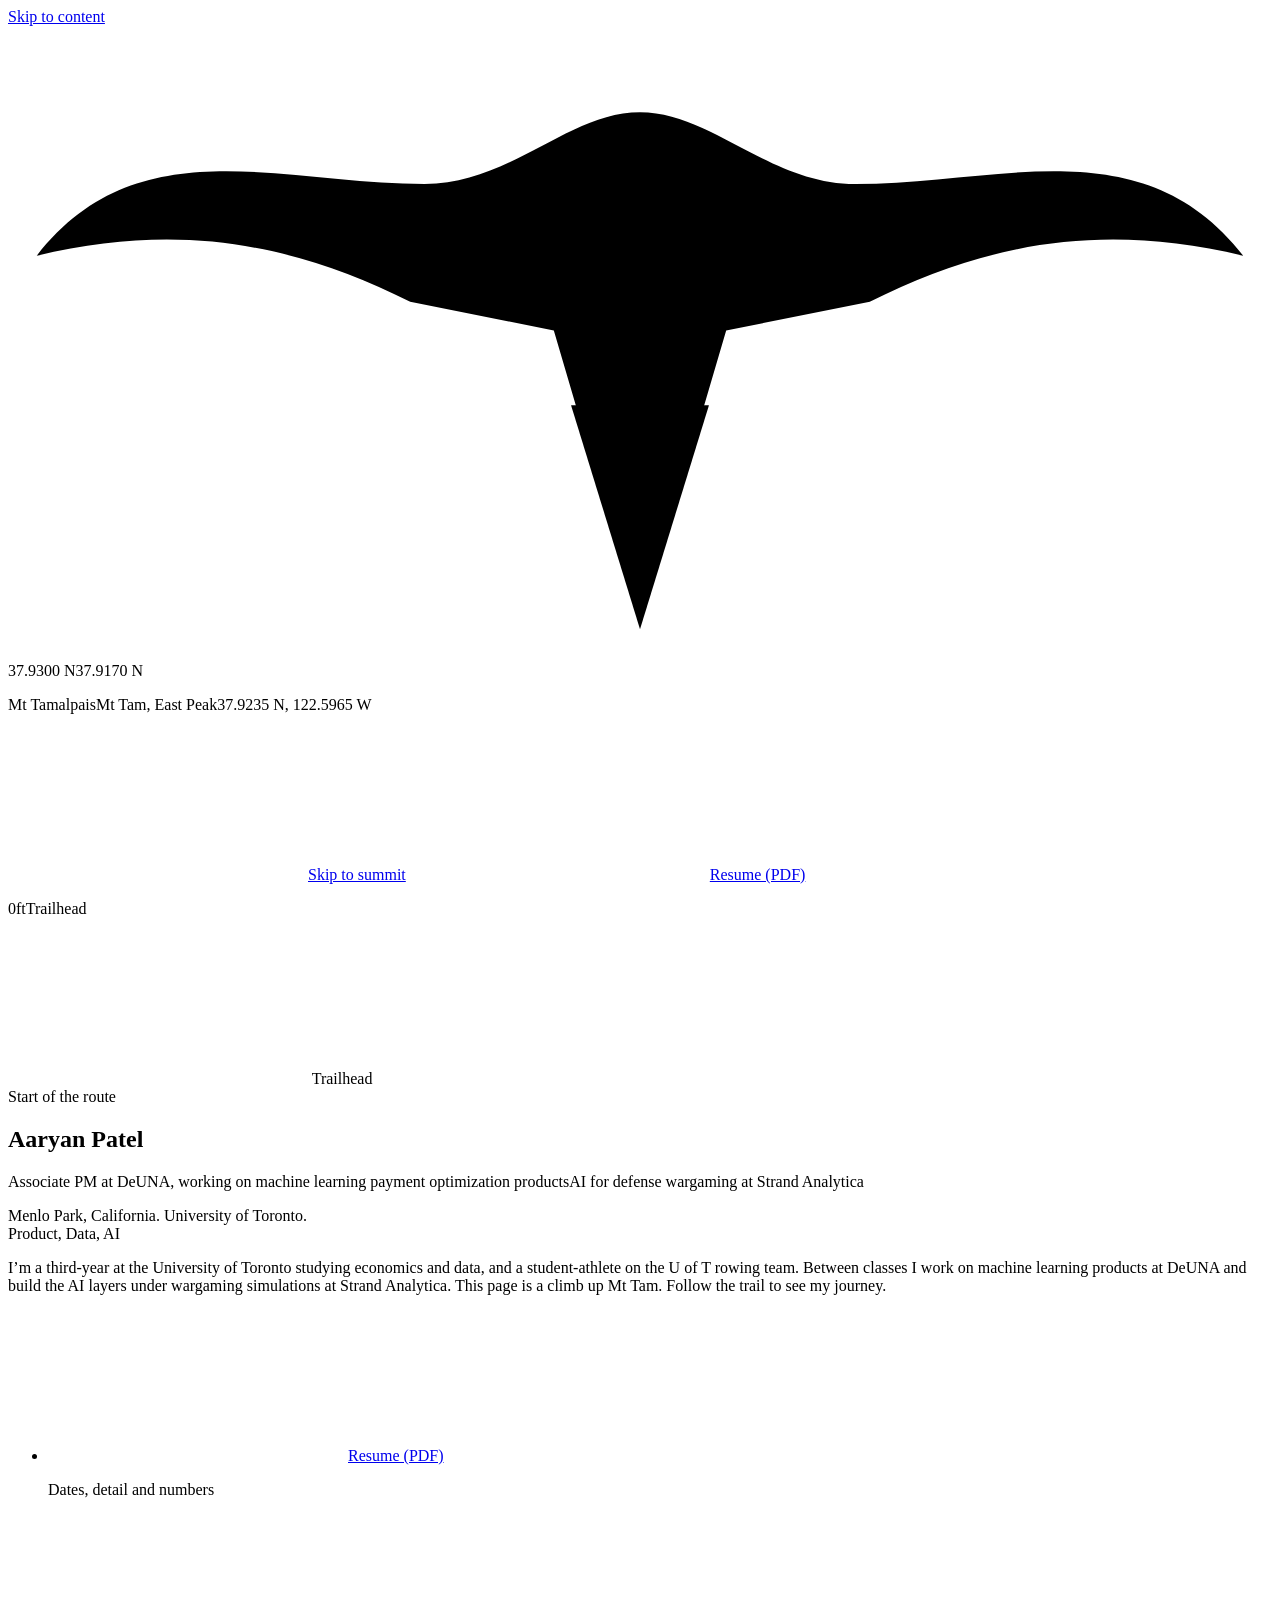
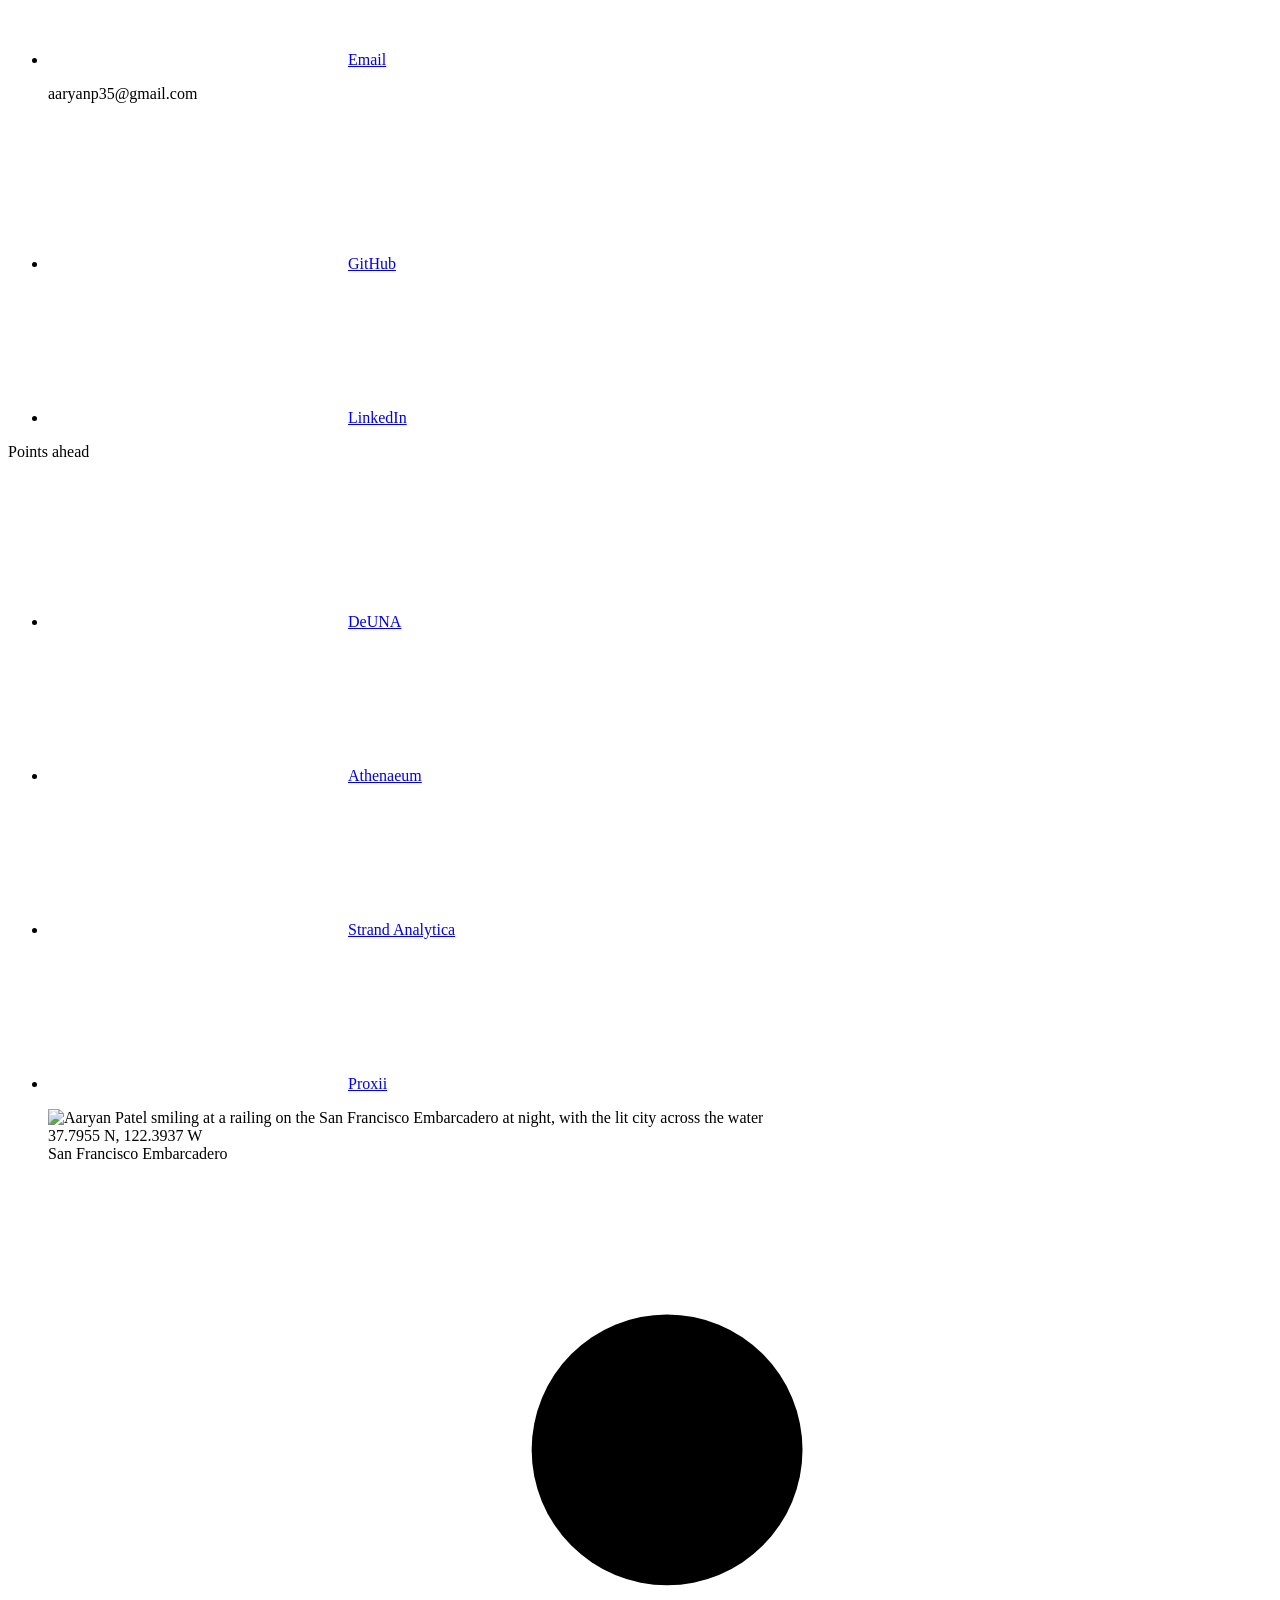
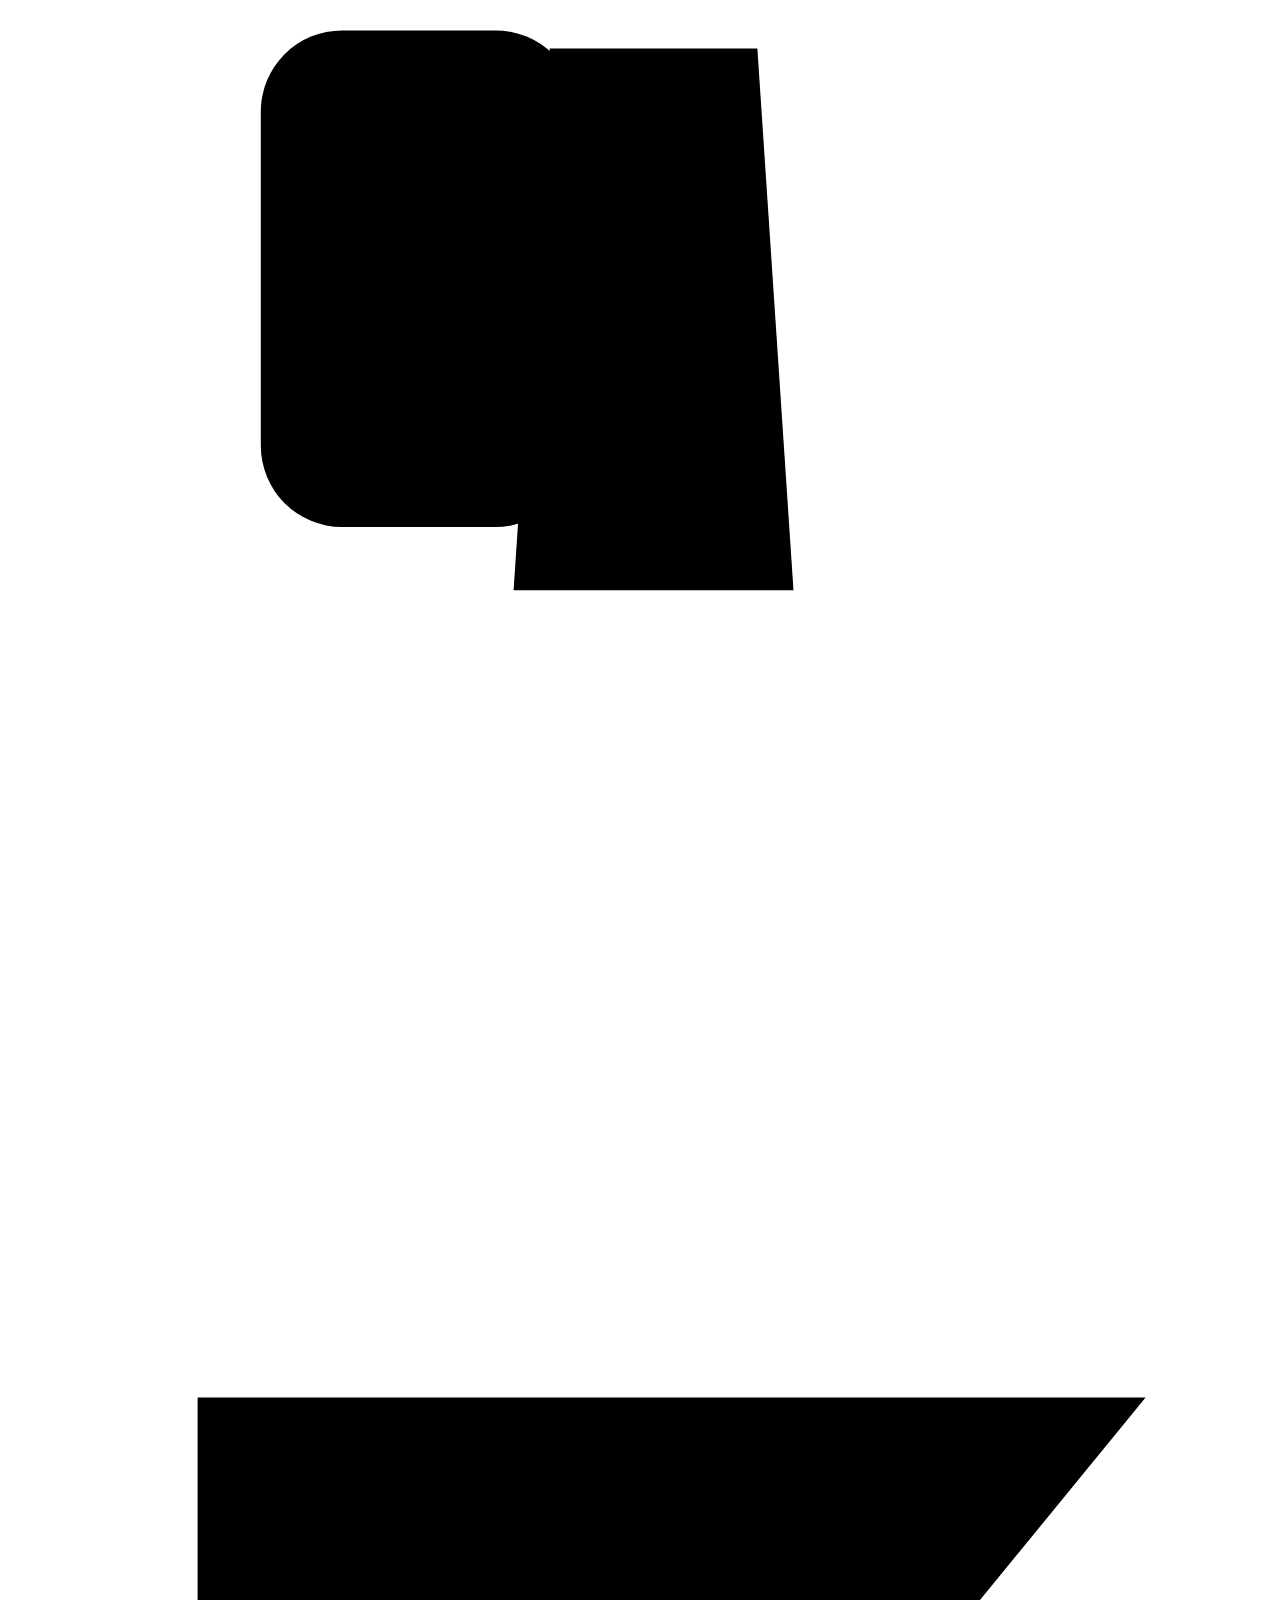
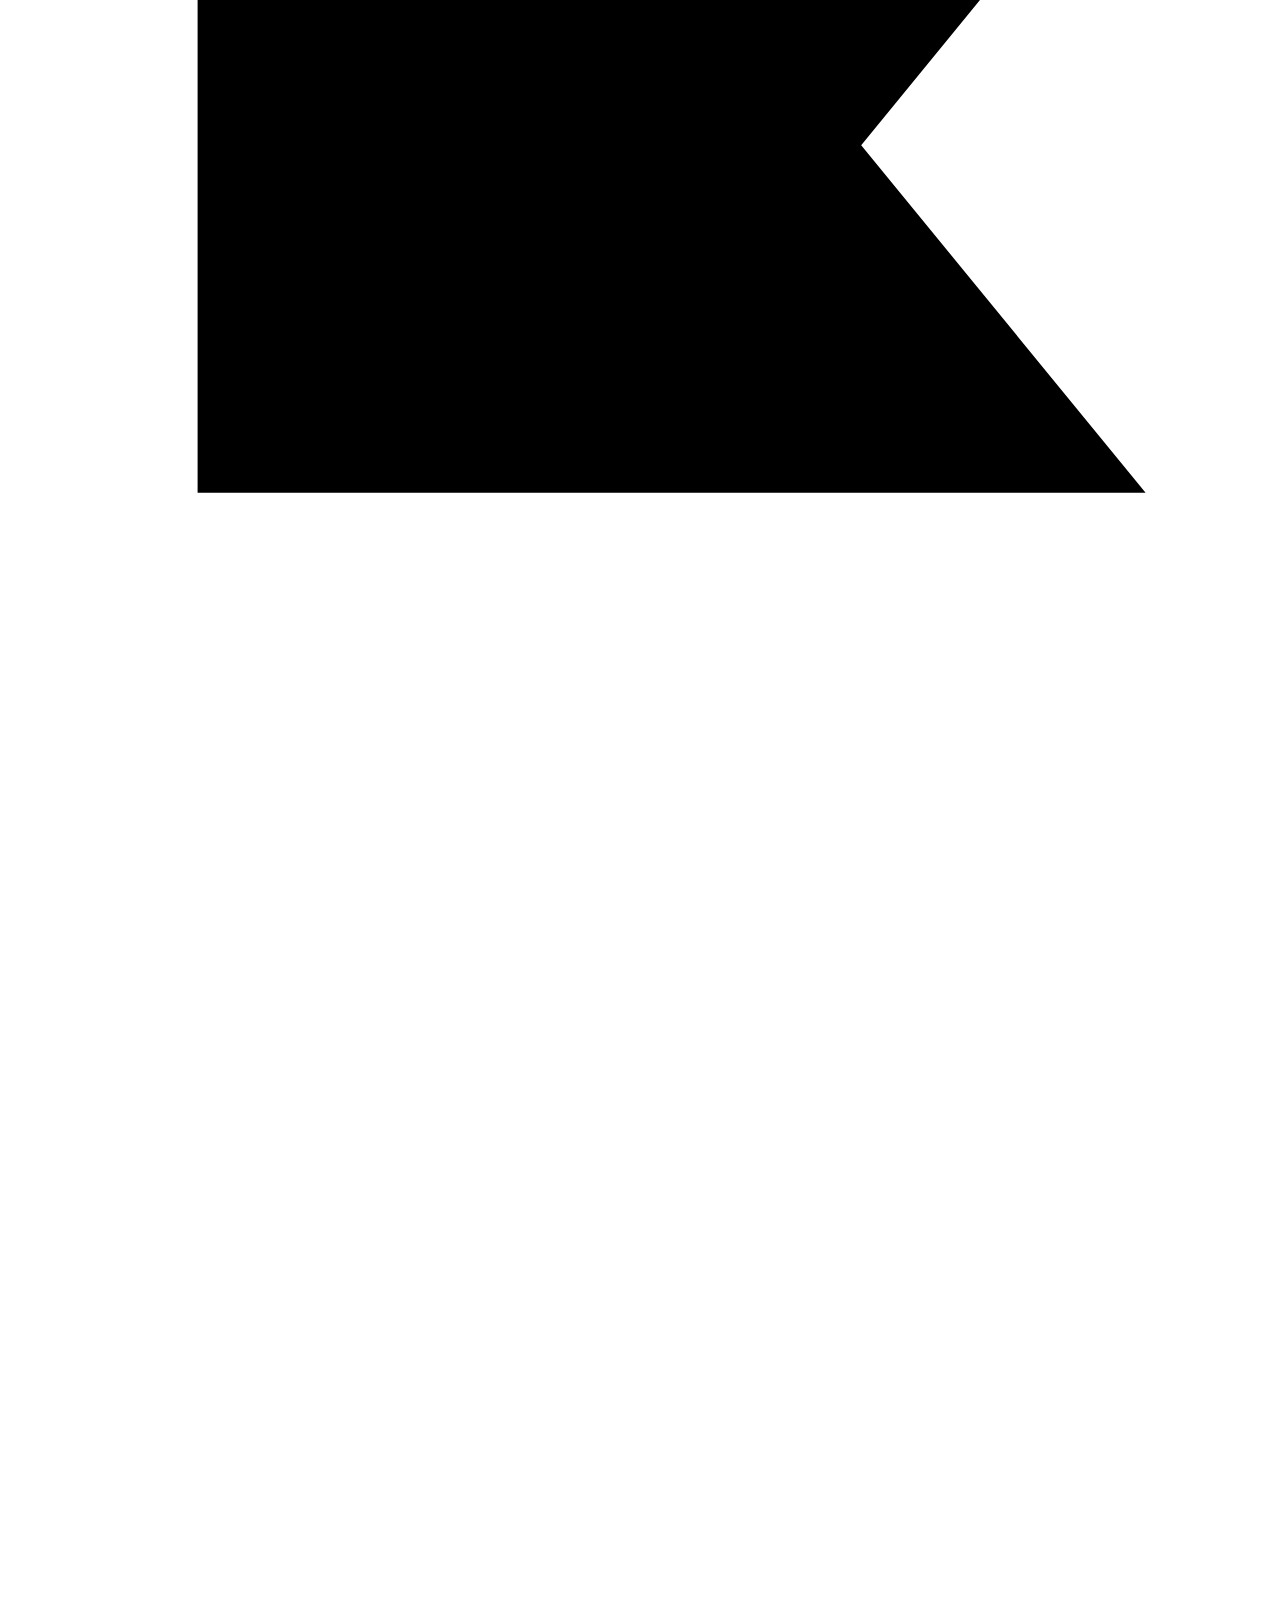
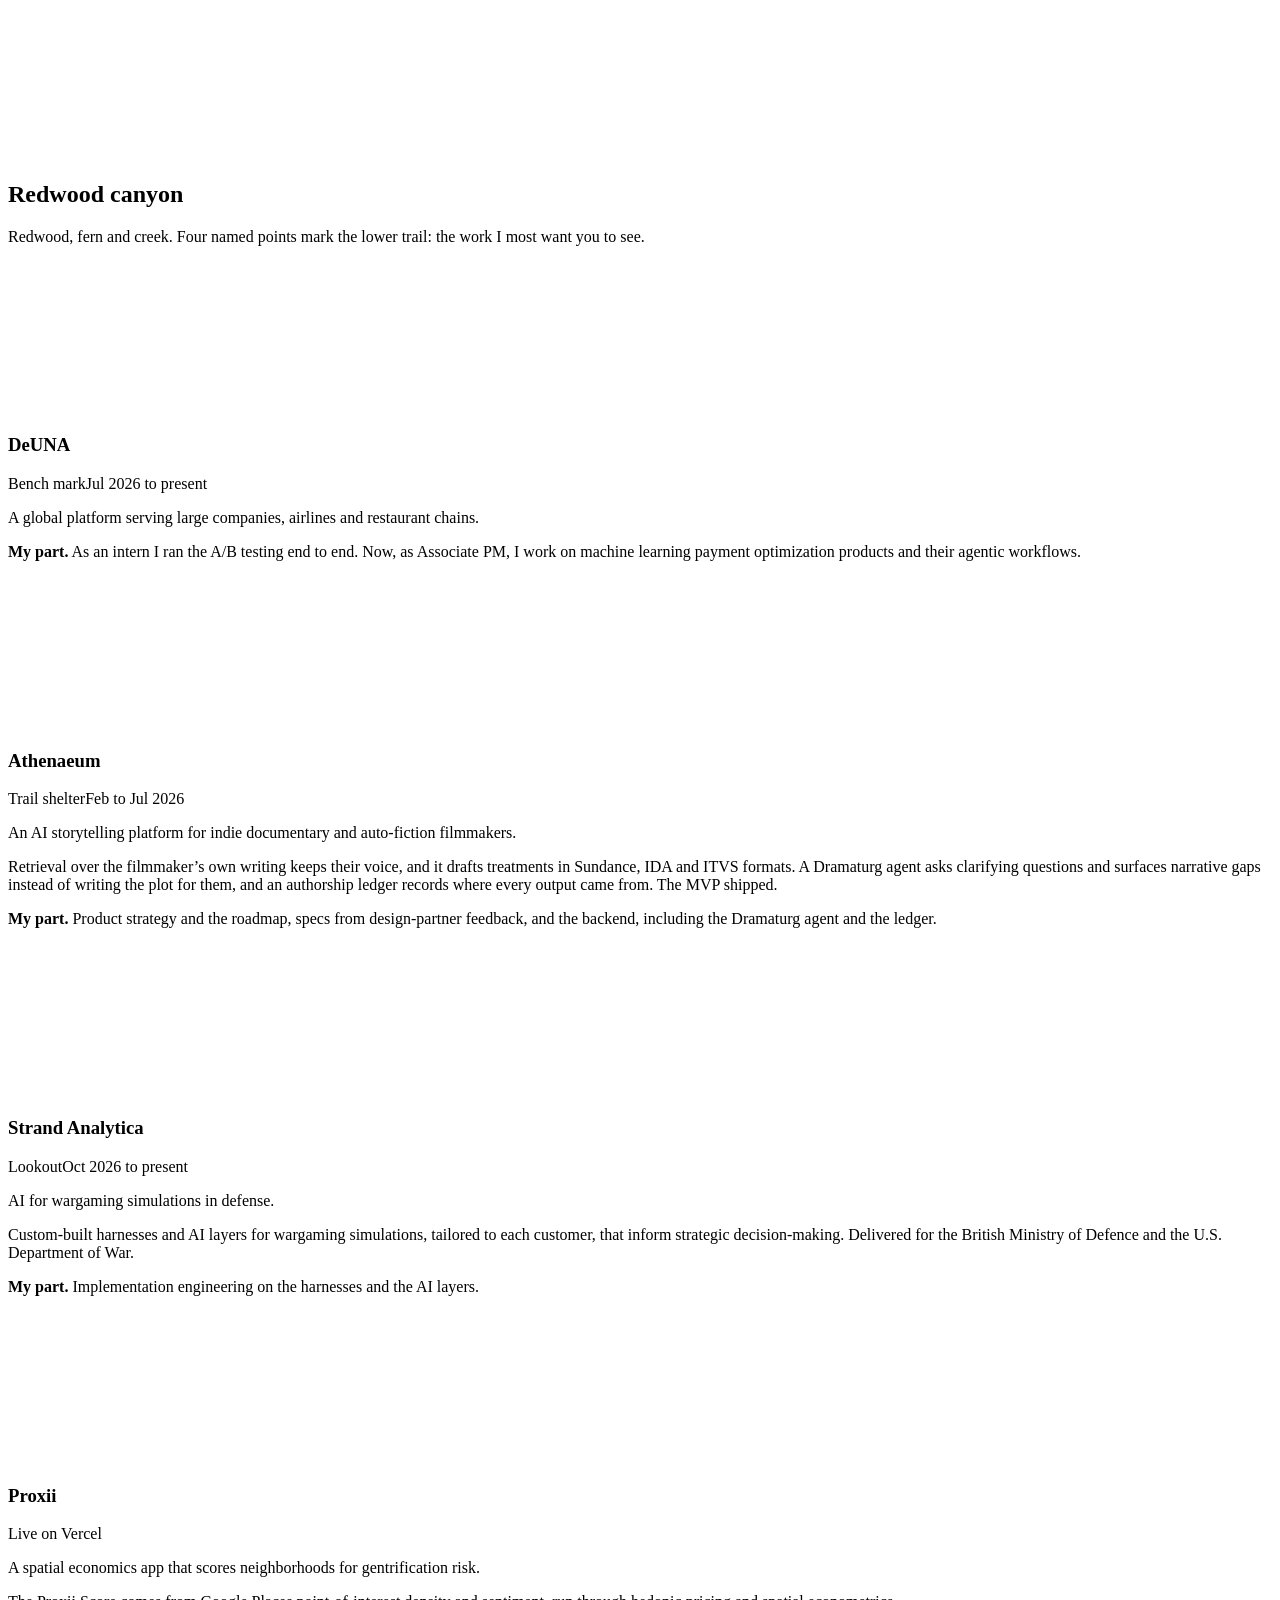
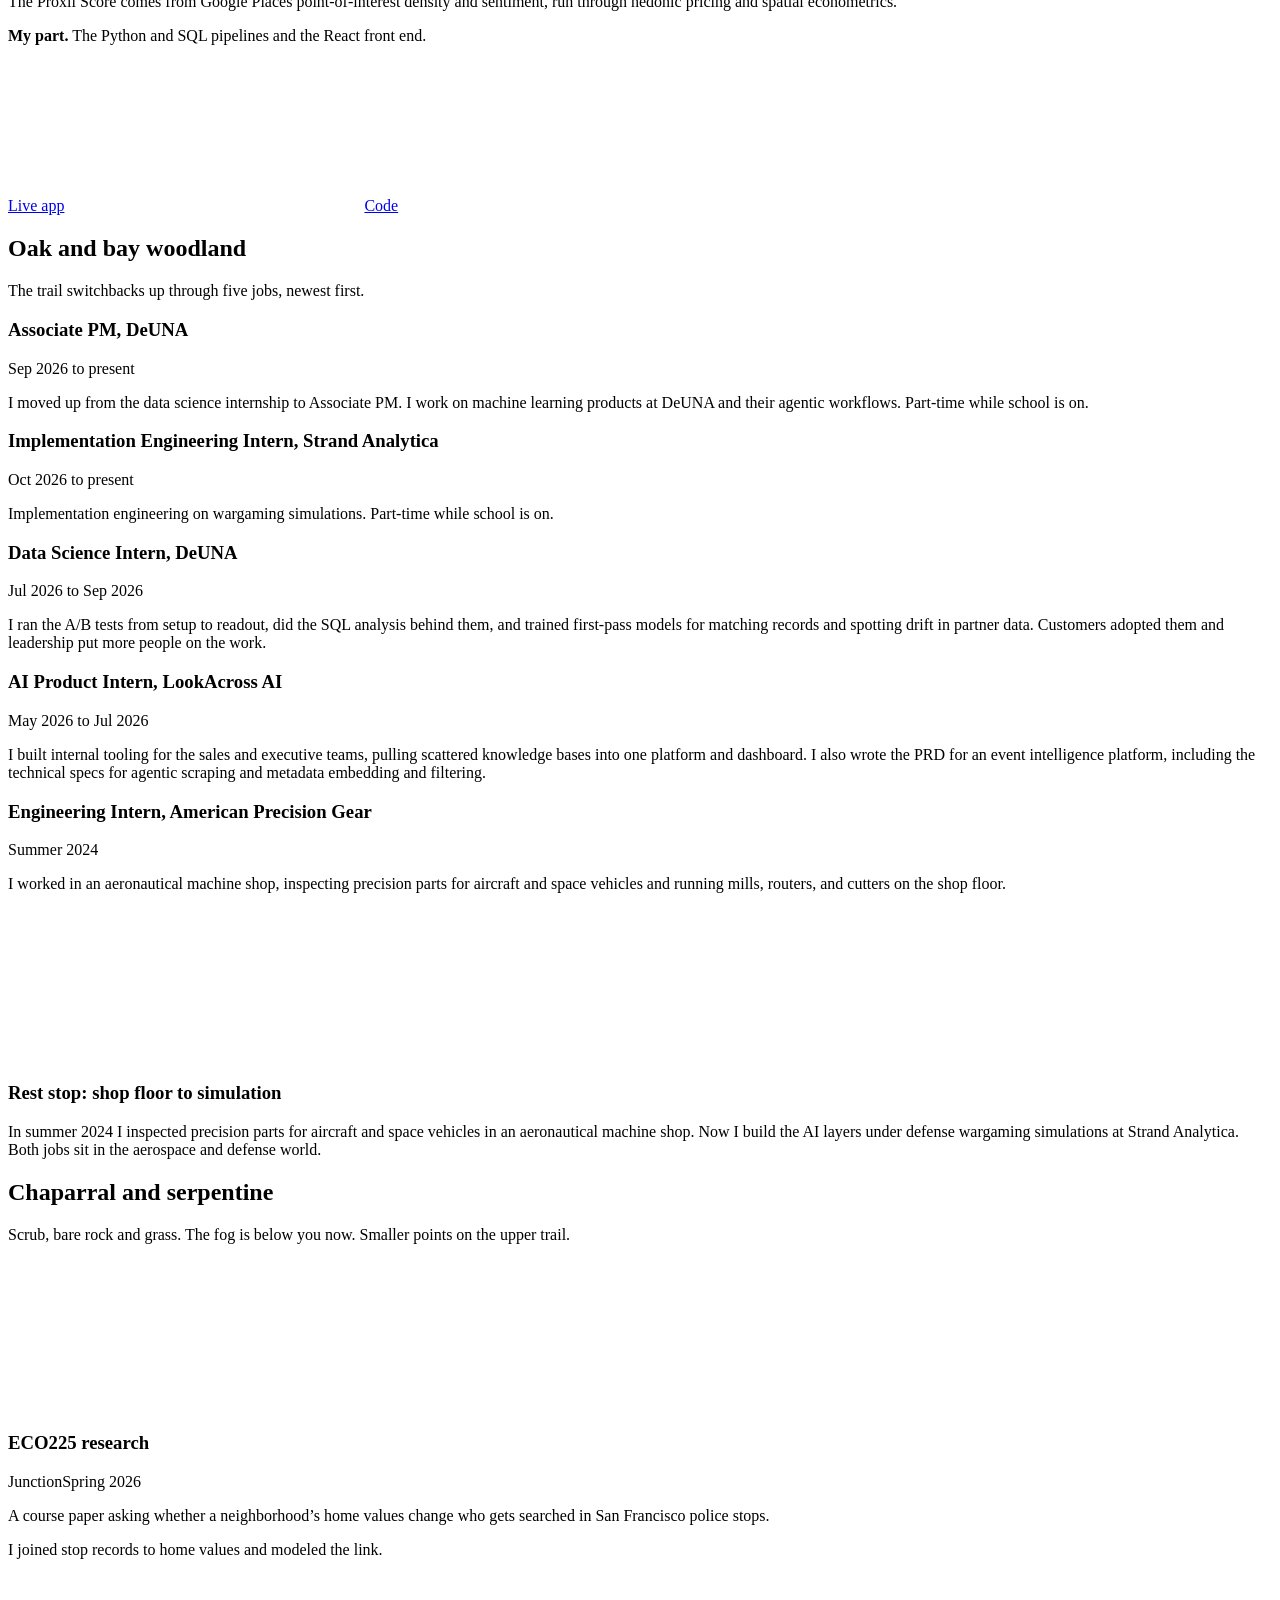
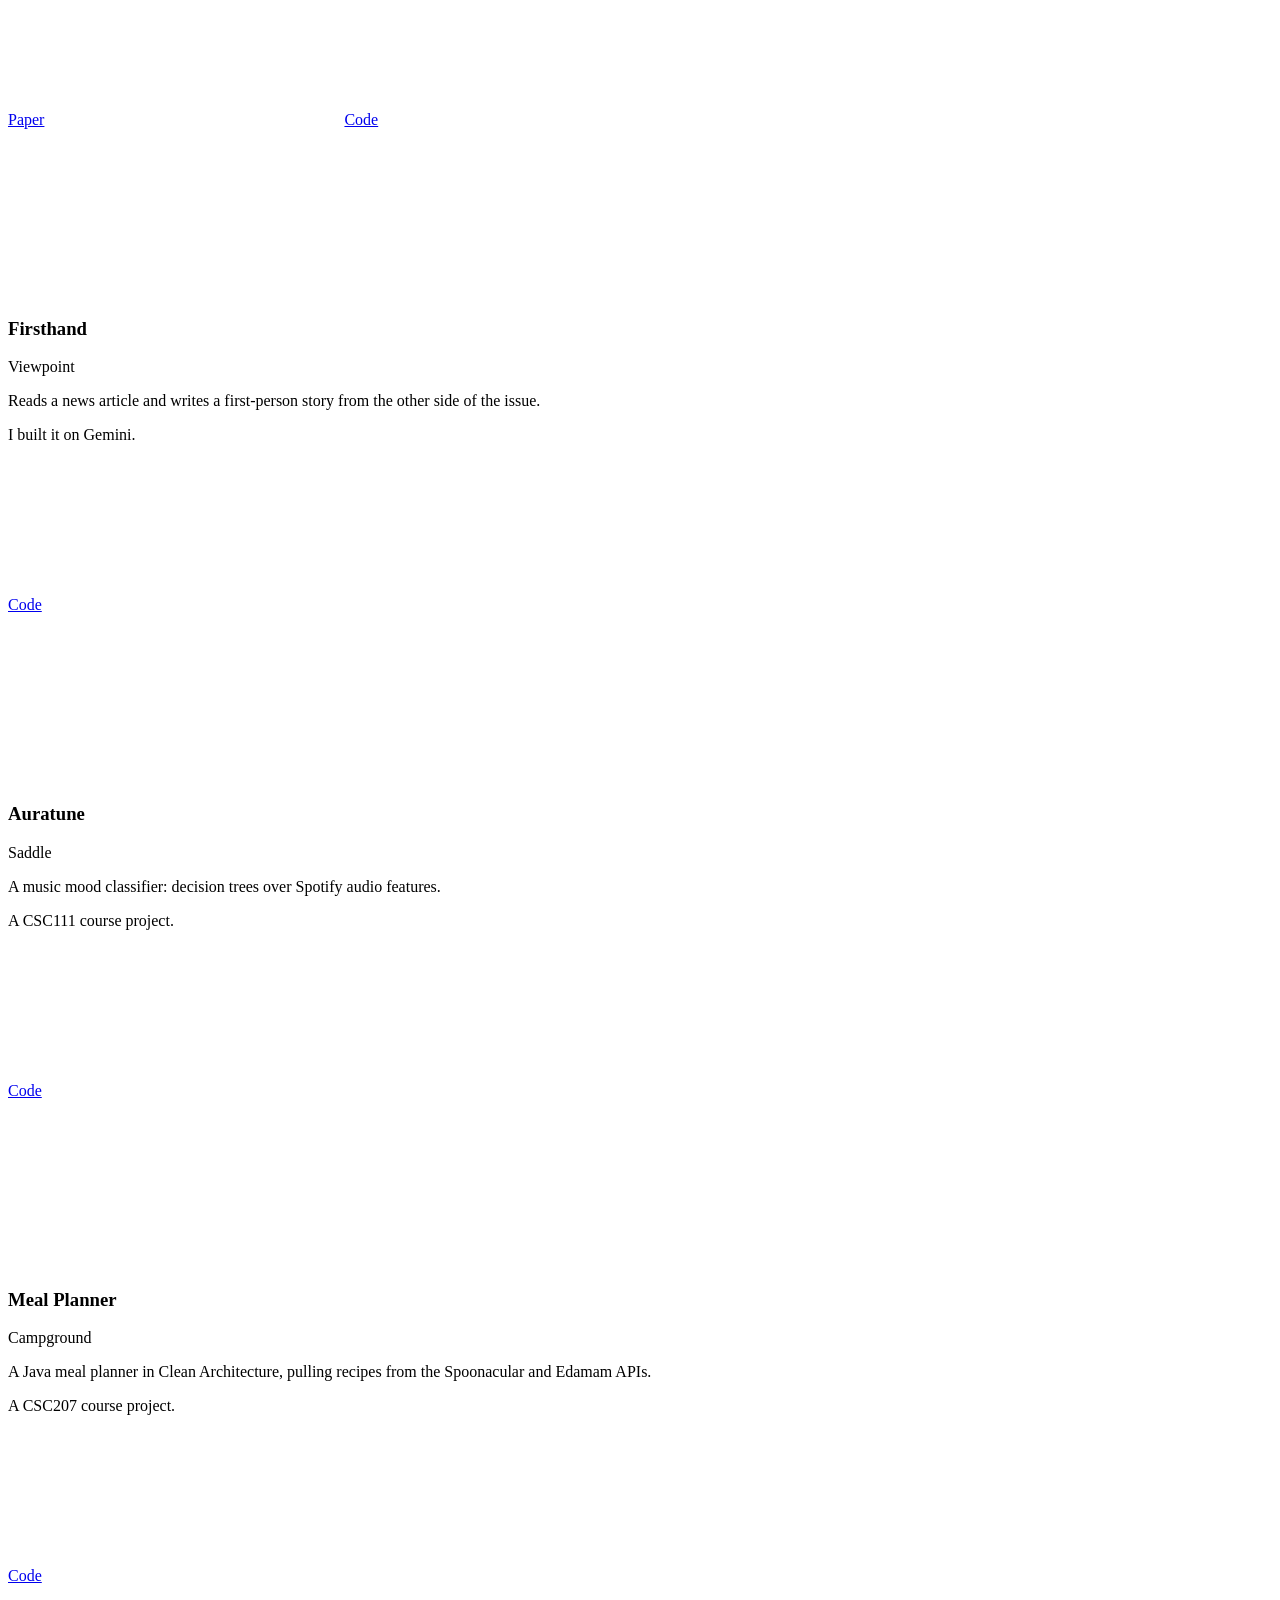
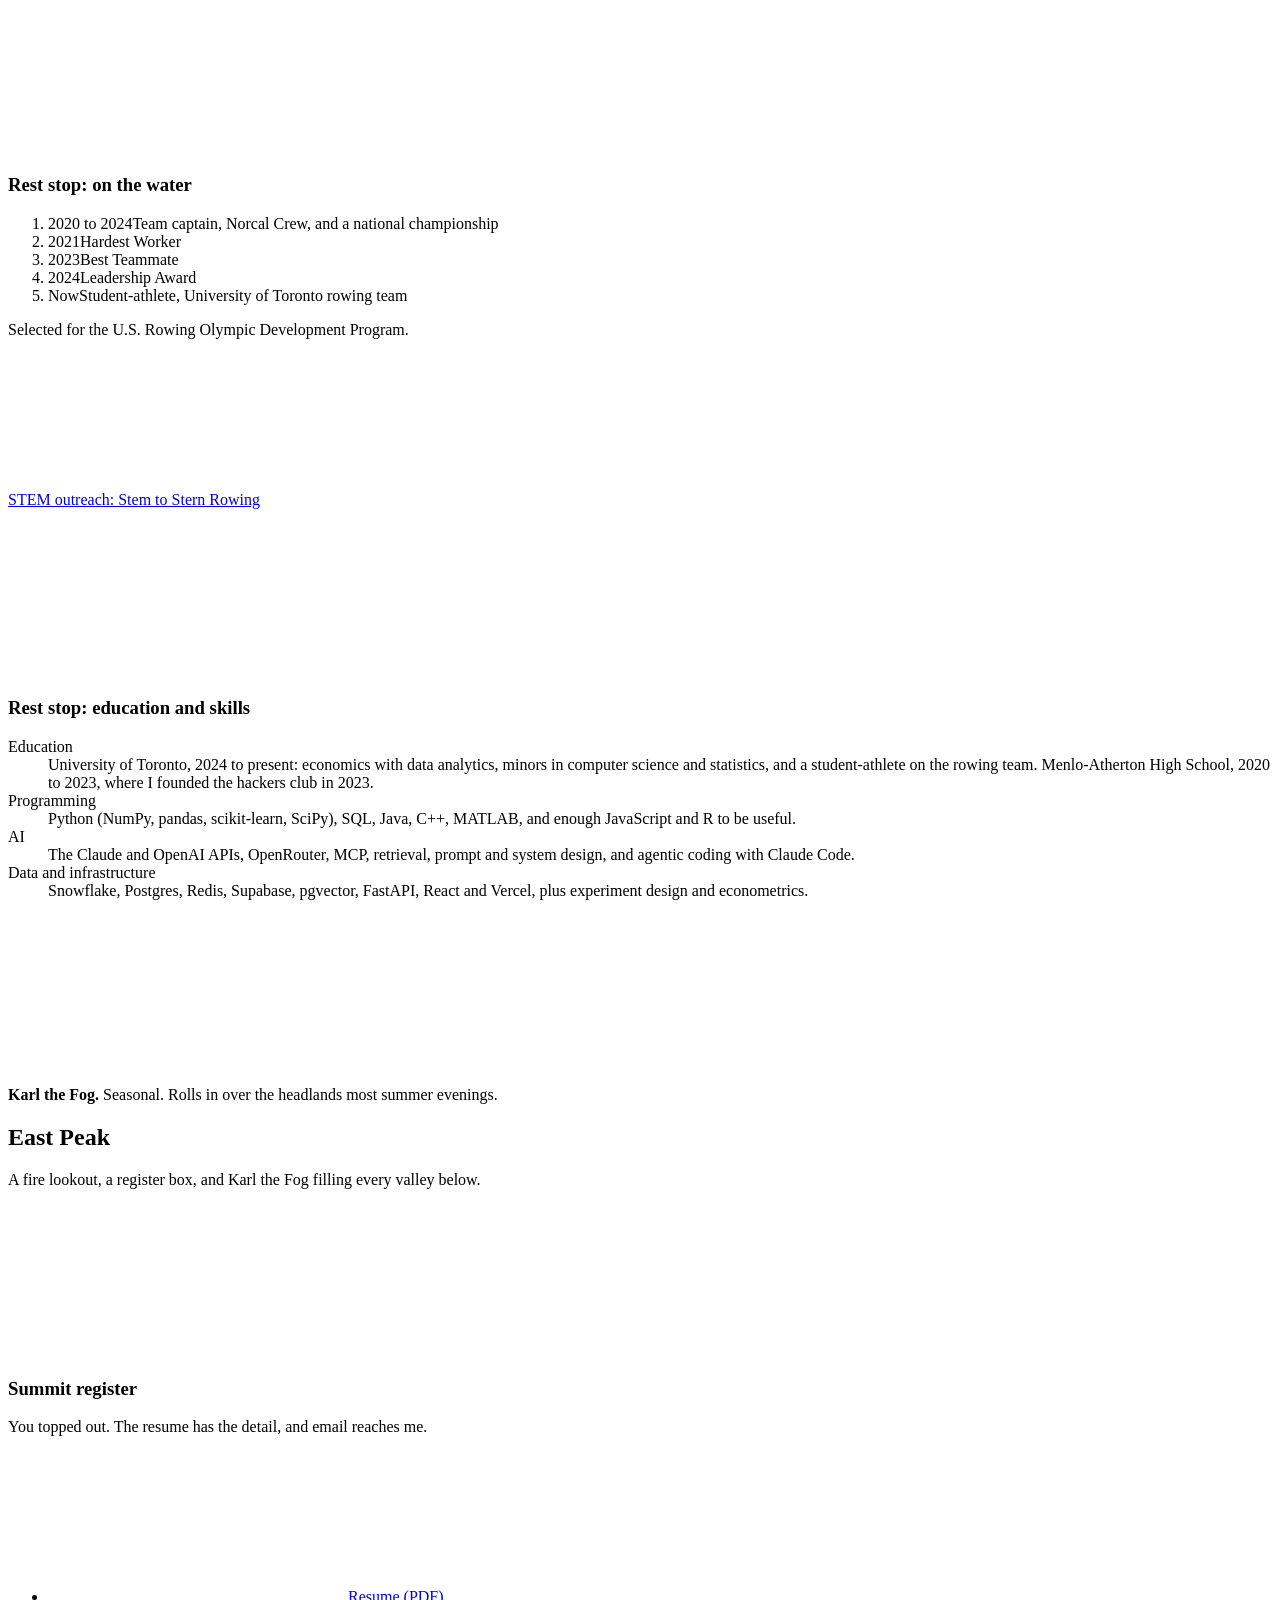
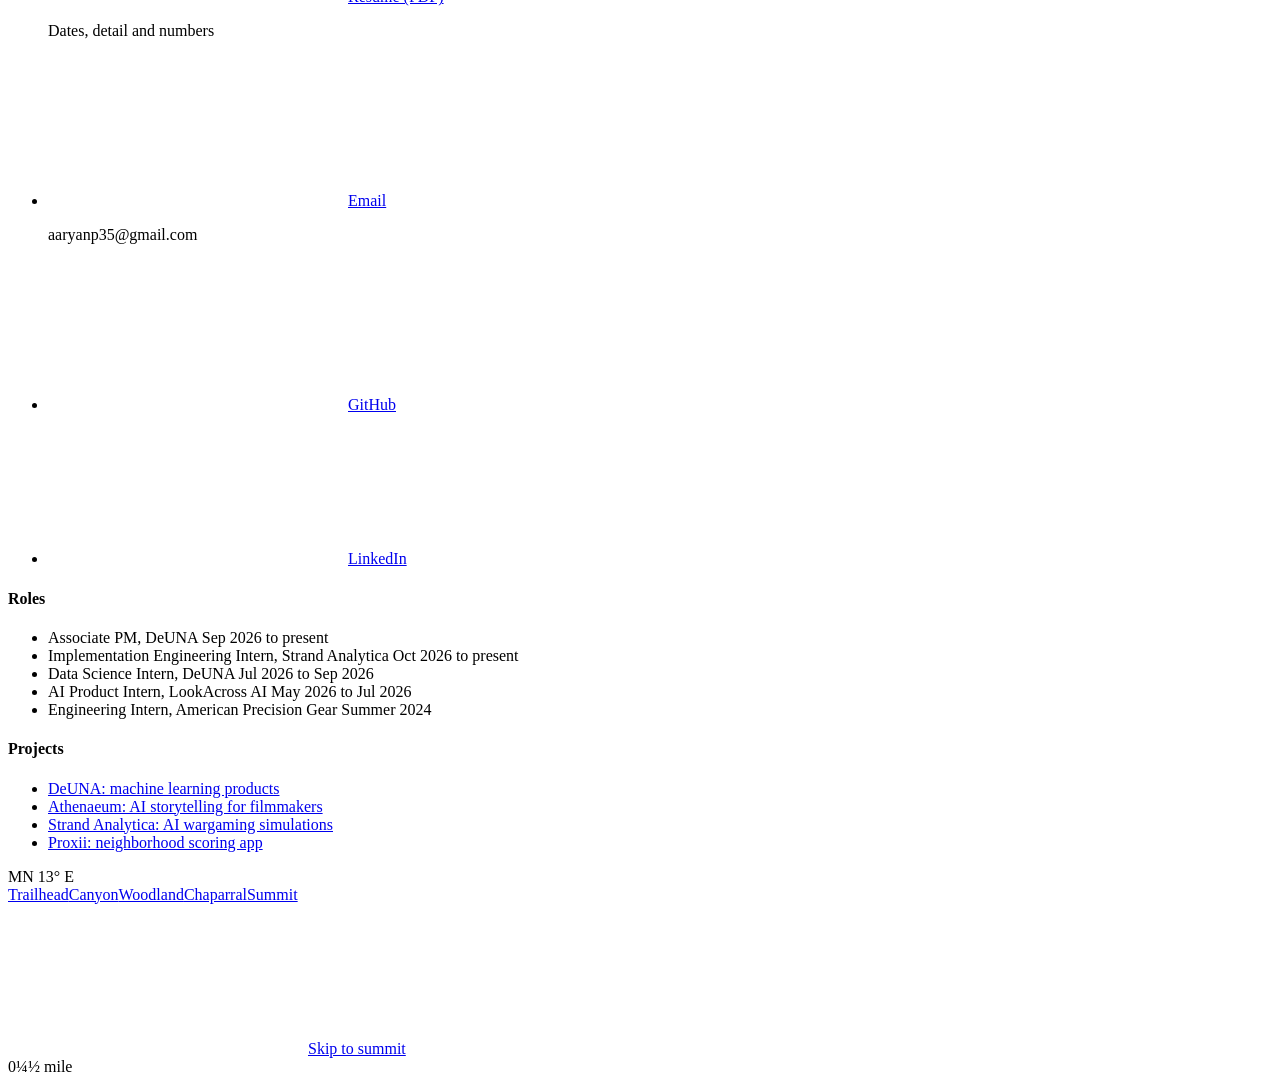
==== commit 41ae1af6: "Mt Tam fix round: summit arrival, walking hiker on touch, tablet scene, fog sea, Karl to legend, cop" ====
--- a/assets-src/index.template.html
+++ b/assets-src/index.template.html
@@ -81,7 +81,7 @@
   <p class="coords"><span class="c-name">Mt Tamalpais</span><span class="c-short">Mt Tam</span><span class="c-peak">, East Peak</span><span class="c-xy">37.9235 N, 122.5965 W</span></p>
   <div class="bar-right">
     <a class="skip-summit skip-top" href="#register"><svg aria-hidden="true"><use href="#sym-summit"/></svg>Skip to summit</a>
-    <a class="bar-resume" href="resume.pdf"><svg aria-hidden="true"><use href="#sym-resume"/></svg>Resume (PDF)</a>
+    <a class="bar-resume" href="resume.pdf" target="_blank" rel="noopener"><svg aria-hidden="true"><use href="#sym-resume"/></svg>Resume (PDF)</a>
     <p class="elev" aria-hidden="true"><span class="elev-num" id="elev-num">0</span><span class="elev-unit">ft</span><span class="elev-zone" id="elev-zone">Trailhead</span></p>
   </div>
 </header>
@@ -100,7 +100,7 @@
       </div>
       <p class="intro">I&rsquo;m a third-year at the University of Toronto studying economics and data, and a student-athlete on the U of T rowing team. Between classes I work on machine learning products at DeUNA and build the AI layers under wargaming simulations at Strand Analytica. <span class="intro-last">This page is a climb up Mt Tam. Follow the trail to see my journey.</span></p>
       <ul class="marks marks-main" aria-label="Resume and email">
-        <li><a class="mark mark-primary" href="resume.pdf" aria-describedby="resume-cap-top"><svg class="mark-sym" aria-hidden="true"><use href="#sym-resume"/></svg><span class="mark-label">Resume (PDF)</span></a><p class="mark-cap" id="resume-cap-top">Dates, detail and numbers</p></li>
+        <li><a class="mark mark-primary" href="resume.pdf" target="_blank" rel="noopener" aria-describedby="resume-cap-top"><svg class="mark-sym" aria-hidden="true"><use href="#sym-resume"/></svg><span class="mark-label">Resume (PDF)</span></a><p class="mark-cap" id="resume-cap-top">Dates, detail and numbers</p></li>
         <li><a class="mark mark-primary" href="mailto:aaryanp35@gmail.com"><svg class="mark-sym" aria-hidden="true"><use href="#sym-email"/></svg><span class="mark-label">Email</span></a><p class="mark-cap">aaryanp35@gmail.com</p></li>
       </ul>
       <ul class="marks marks-quiet" aria-label="Profiles">
@@ -119,7 +119,7 @@
     </div>
     <figure class="inset">
       <picture>
-        <source srcset="images/profile.webp" type="image/webp">
+        <source type="image/webp" srcset="images/profile-480.webp 480w, images/profile-800.webp 800w, images/profile.webp 1200w" sizes="(max-width: 699px) 224px, (max-width: 959px) 320px, 352px">
         <img src="images/profile.jpg" width="1200" height="1500" alt="Aaryan Patel smiling at a railing on the San Francisco Embarcadero at night, with the lit city across the water" loading="eager" decoding="async">
       </picture>
       <figcaption class="inset-cap">37.7955 N, 122.3937 W<br>San Francisco Embarcadero</figcaption>
@@ -139,7 +139,7 @@
           <circle class="head" cx="14.6" cy="6" r="3"/>
           <g class="leg leg-f"><path d="M14.2 22 L15.8 34 M15.8 34 H18.6"/></g>
         </g>
-      </svg></span>
+      </svg><svg class="hiker-flag" viewBox="0 0 20 34" focusable="false" aria-hidden="true"><path class="pf-pole" d="M2 33 V2"/><path class="pf-cloth" d="M3 3 H18 L13.5 8.5 L18 14 H3 Z"/></svg></span>
     </div>
 
     <section id="canyon" class="zone" aria-labelledby="canyon-h">
@@ -369,12 +369,12 @@
       </header>
 
       <article class="stop register reveal" id="register" data-elev="2571">
-        <span class="pin pin-summit" aria-hidden="true"><svg><use href="#sym-summit"/></svg><svg class="pin-flag" viewBox="0 0 20 34" focusable="false"><path class="pf-pole" d="M2 33 V2"/><path class="pf-cloth" d="M3 3 H18 L13.5 8.5 L18 14 H3 Z"/></svg></span>
+        <span class="pin pin-summit" aria-hidden="true"><svg><use href="#sym-summit"/></svg></span>
         <div class="stop-body"><div class="stop-text">
           <h3 class="stop-name">Summit register</h3>
           <p class="register-lead">You topped out. The resume has the detail, and email reaches me.</p>
           <ul class="marks" aria-label="Summit register">
-            <li><a class="mark mark-primary" href="resume.pdf" aria-describedby="resume-cap-end"><svg class="mark-sym" aria-hidden="true"><use href="#sym-resume"/></svg><span class="mark-label">Resume (PDF)</span></a><p class="mark-cap" id="resume-cap-end">Dates, detail and numbers</p></li>
+            <li><a class="mark mark-primary" href="resume.pdf" target="_blank" rel="noopener" aria-describedby="resume-cap-end"><svg class="mark-sym" aria-hidden="true"><use href="#sym-resume"/></svg><span class="mark-label">Resume (PDF)</span></a><p class="mark-cap" id="resume-cap-end">Dates, detail and numbers</p></li>
             <li><a class="mark mark-primary" href="mailto:aaryanp35@gmail.com"><svg class="mark-sym" aria-hidden="true"><use href="#sym-email"/></svg><span class="mark-label">Email</span></a><p class="mark-cap">aaryanp35@gmail.com</p></li>
             <li><a class="mark mark-quiet" href="https://github.com/aaryanp35" target="_blank" rel="noopener"><svg class="mark-sym" aria-hidden="true"><use href="#sym-github"/></svg><span class="mark-label">GitHub</span></a></li>
             <li><a class="mark mark-quiet" href="https://www.linkedin.com/in/aaryan-p-5a4223331/" target="_blank" rel="noopener"><svg class="mark-sym" aria-hidden="true"><use href="#sym-linkedin"/></svg><span class="mark-label">LinkedIn</span></a></li>
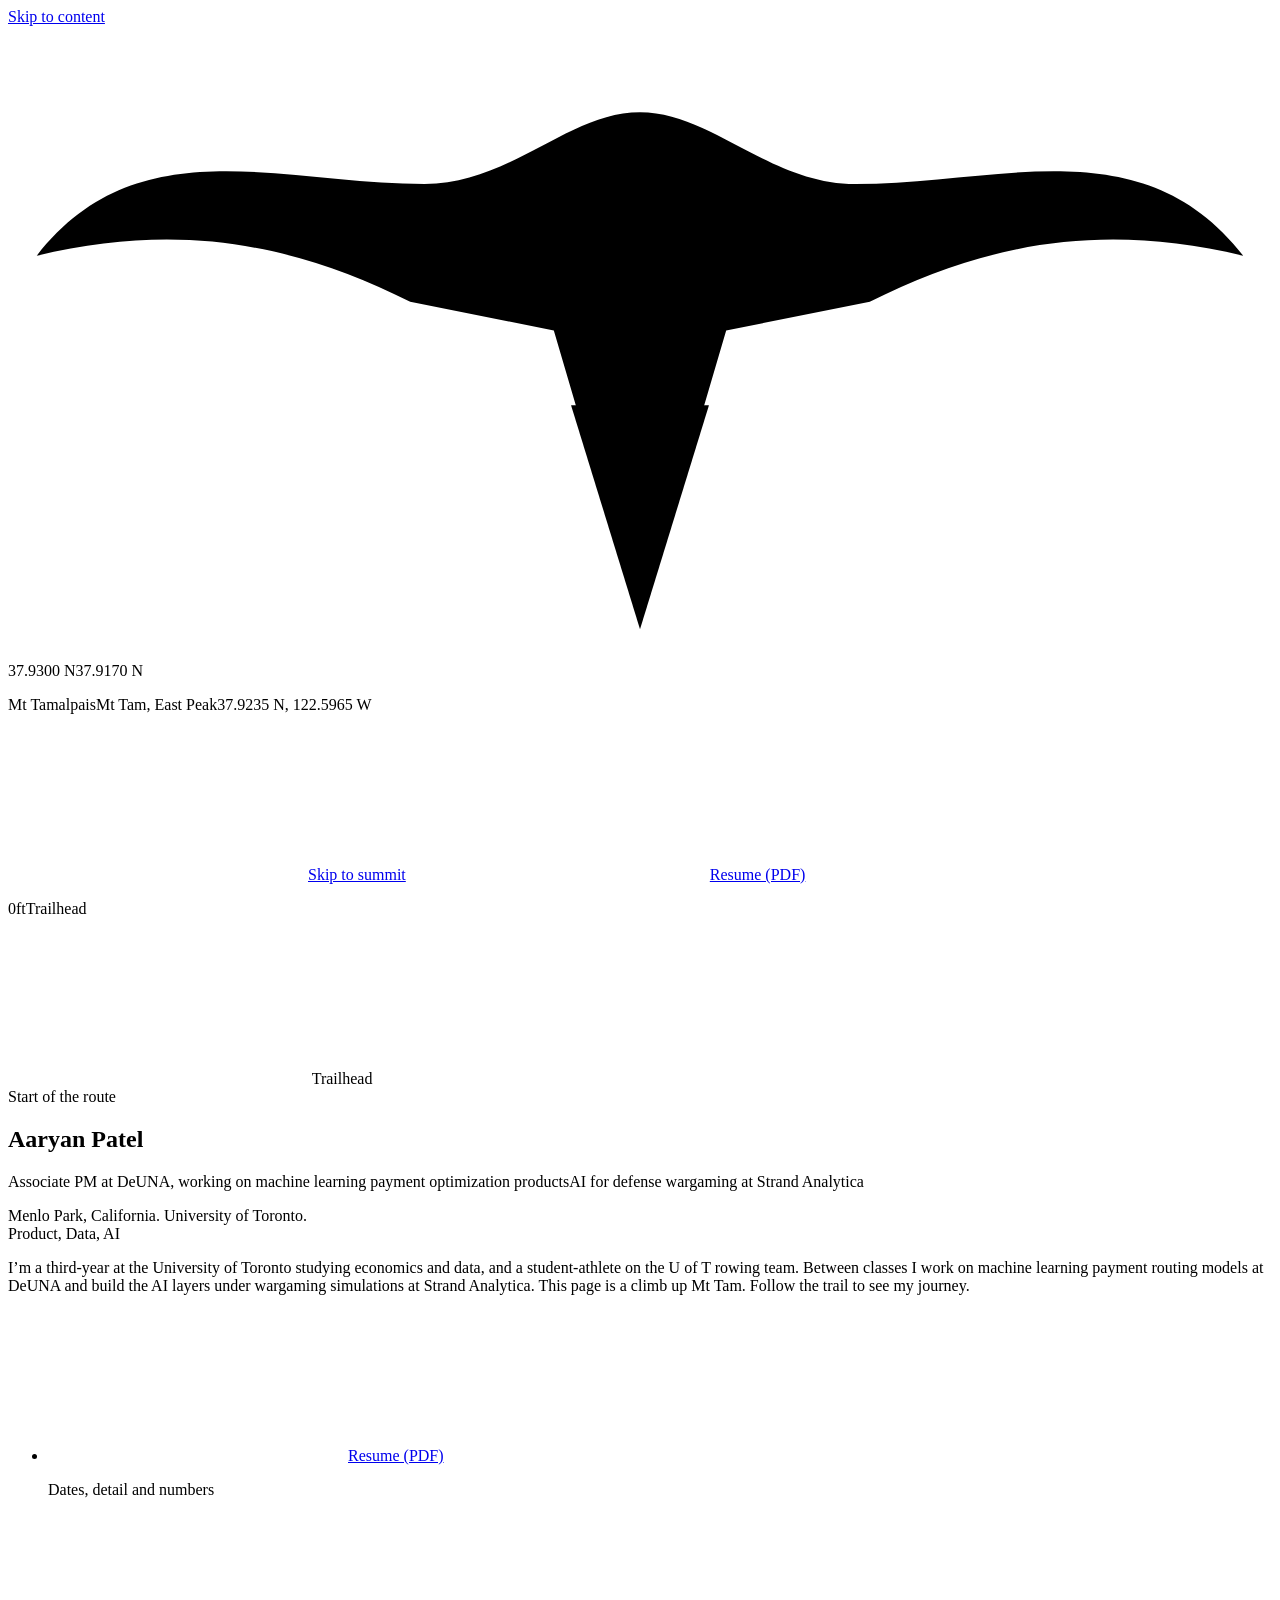
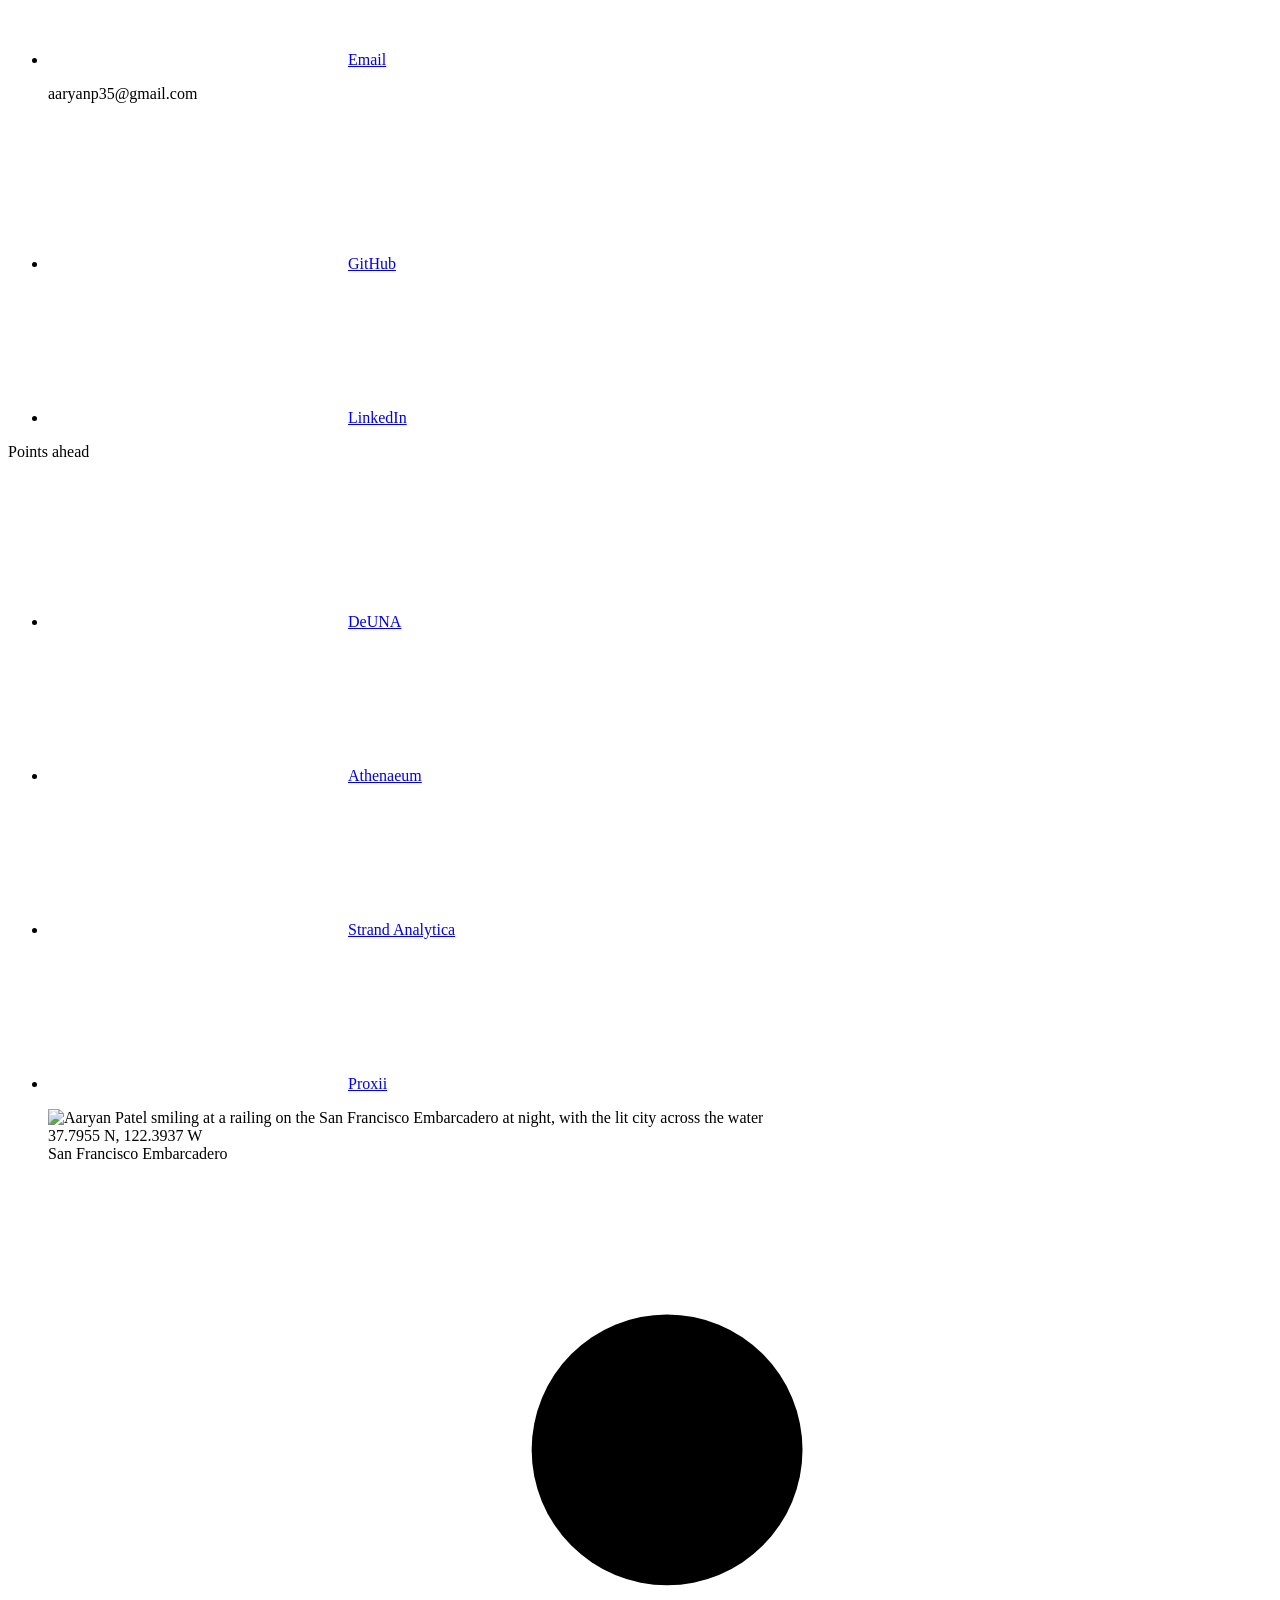
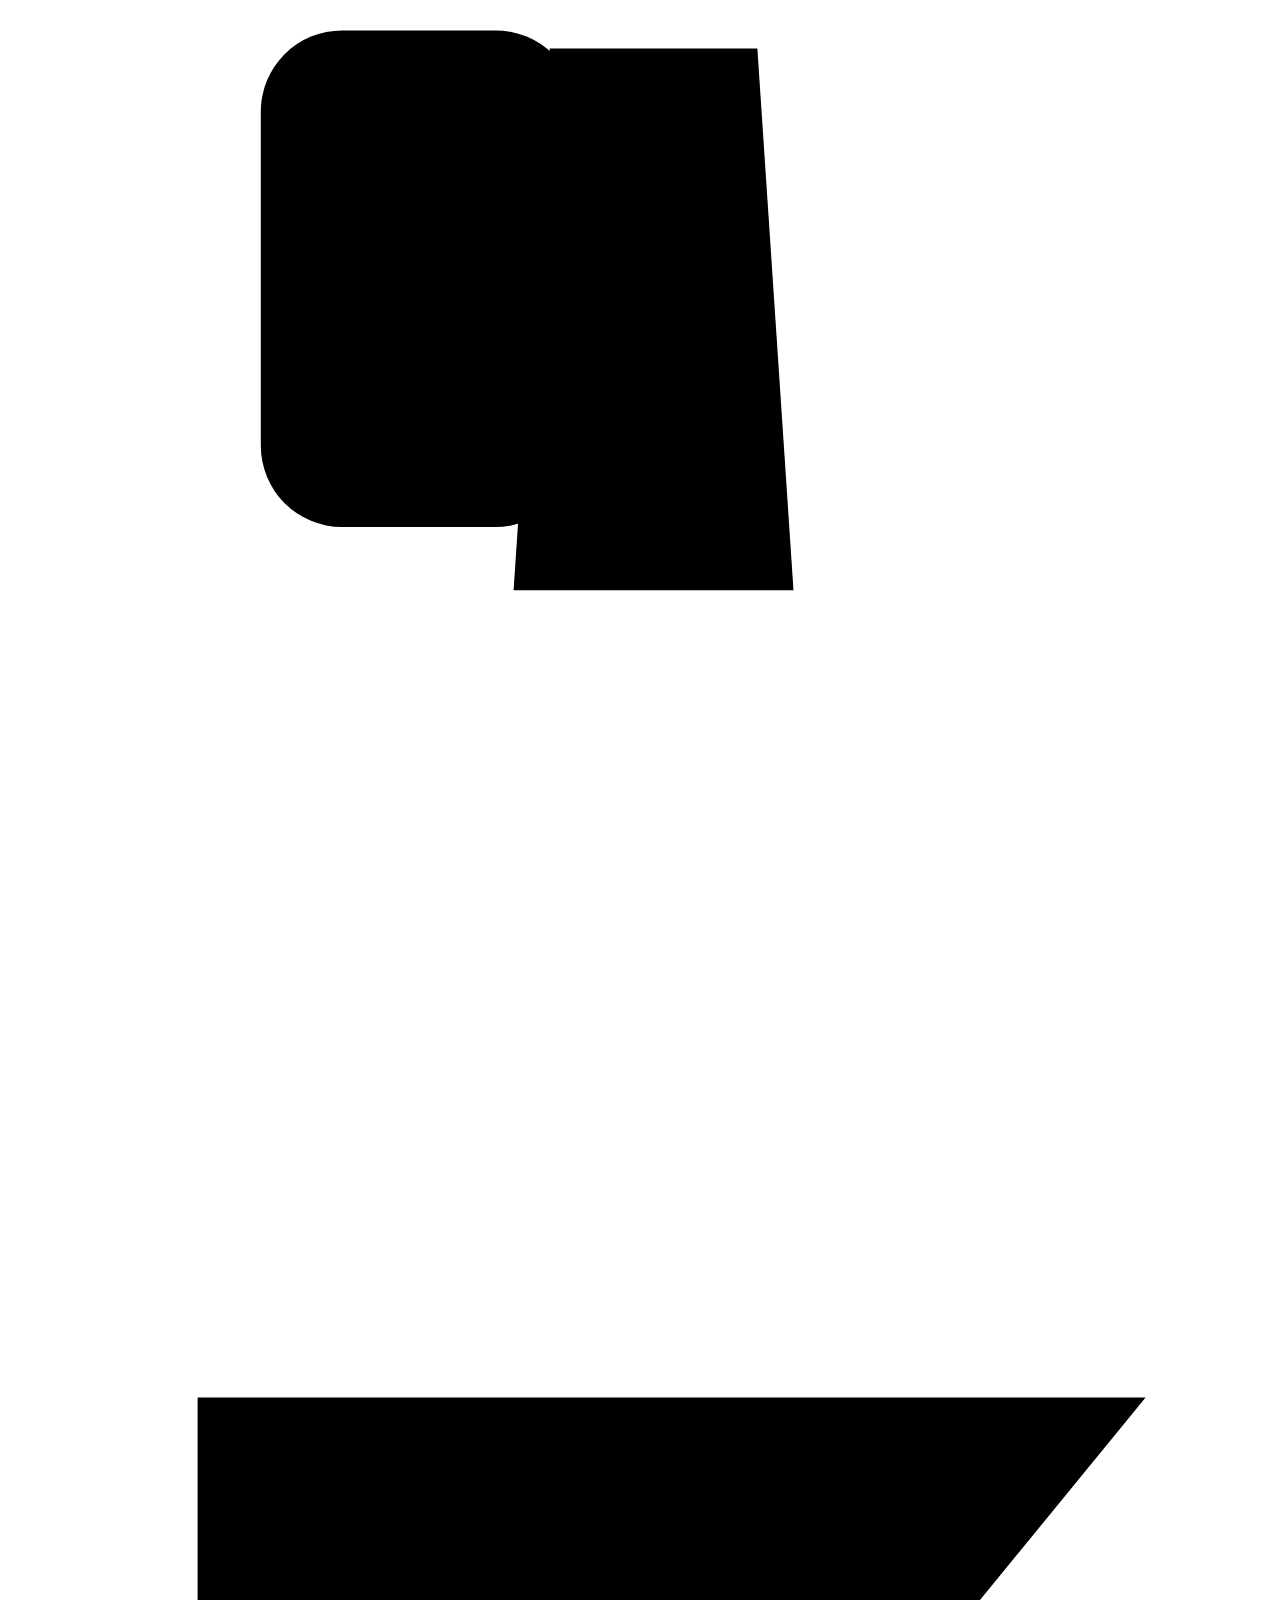
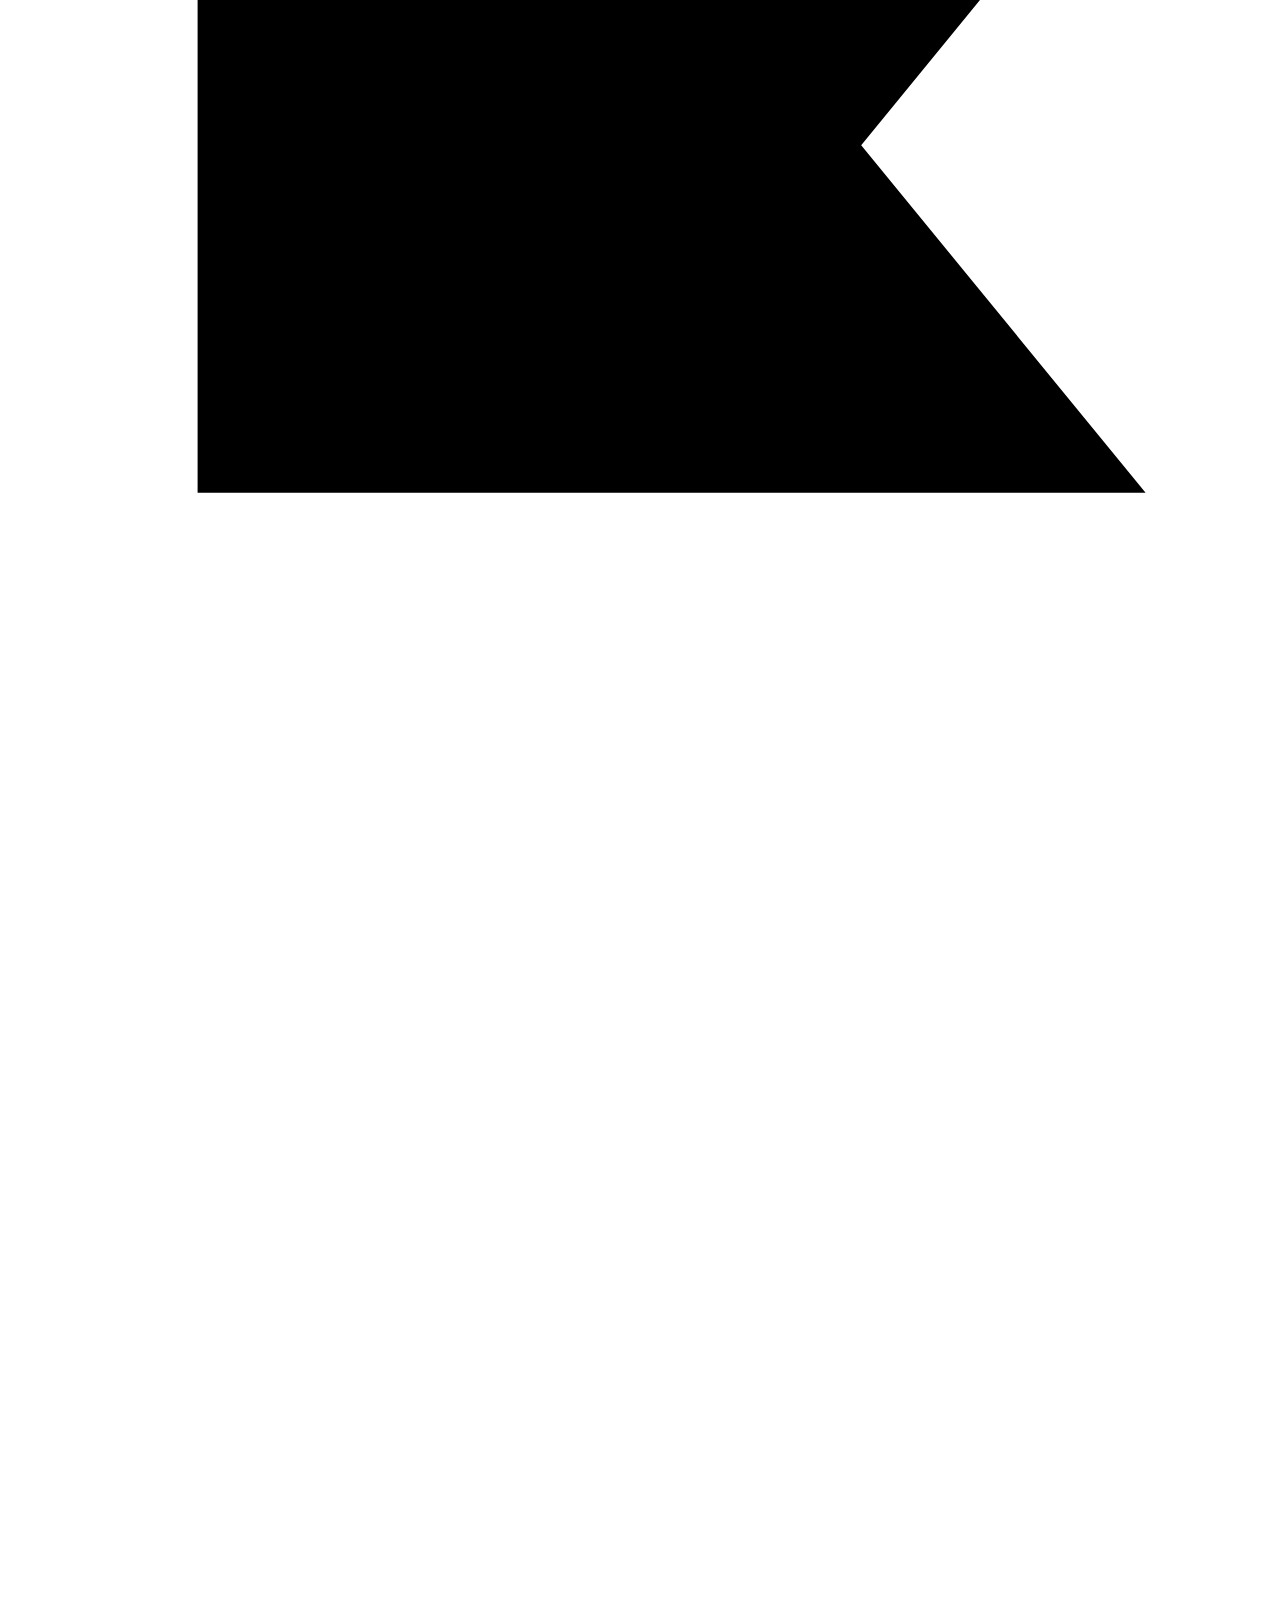
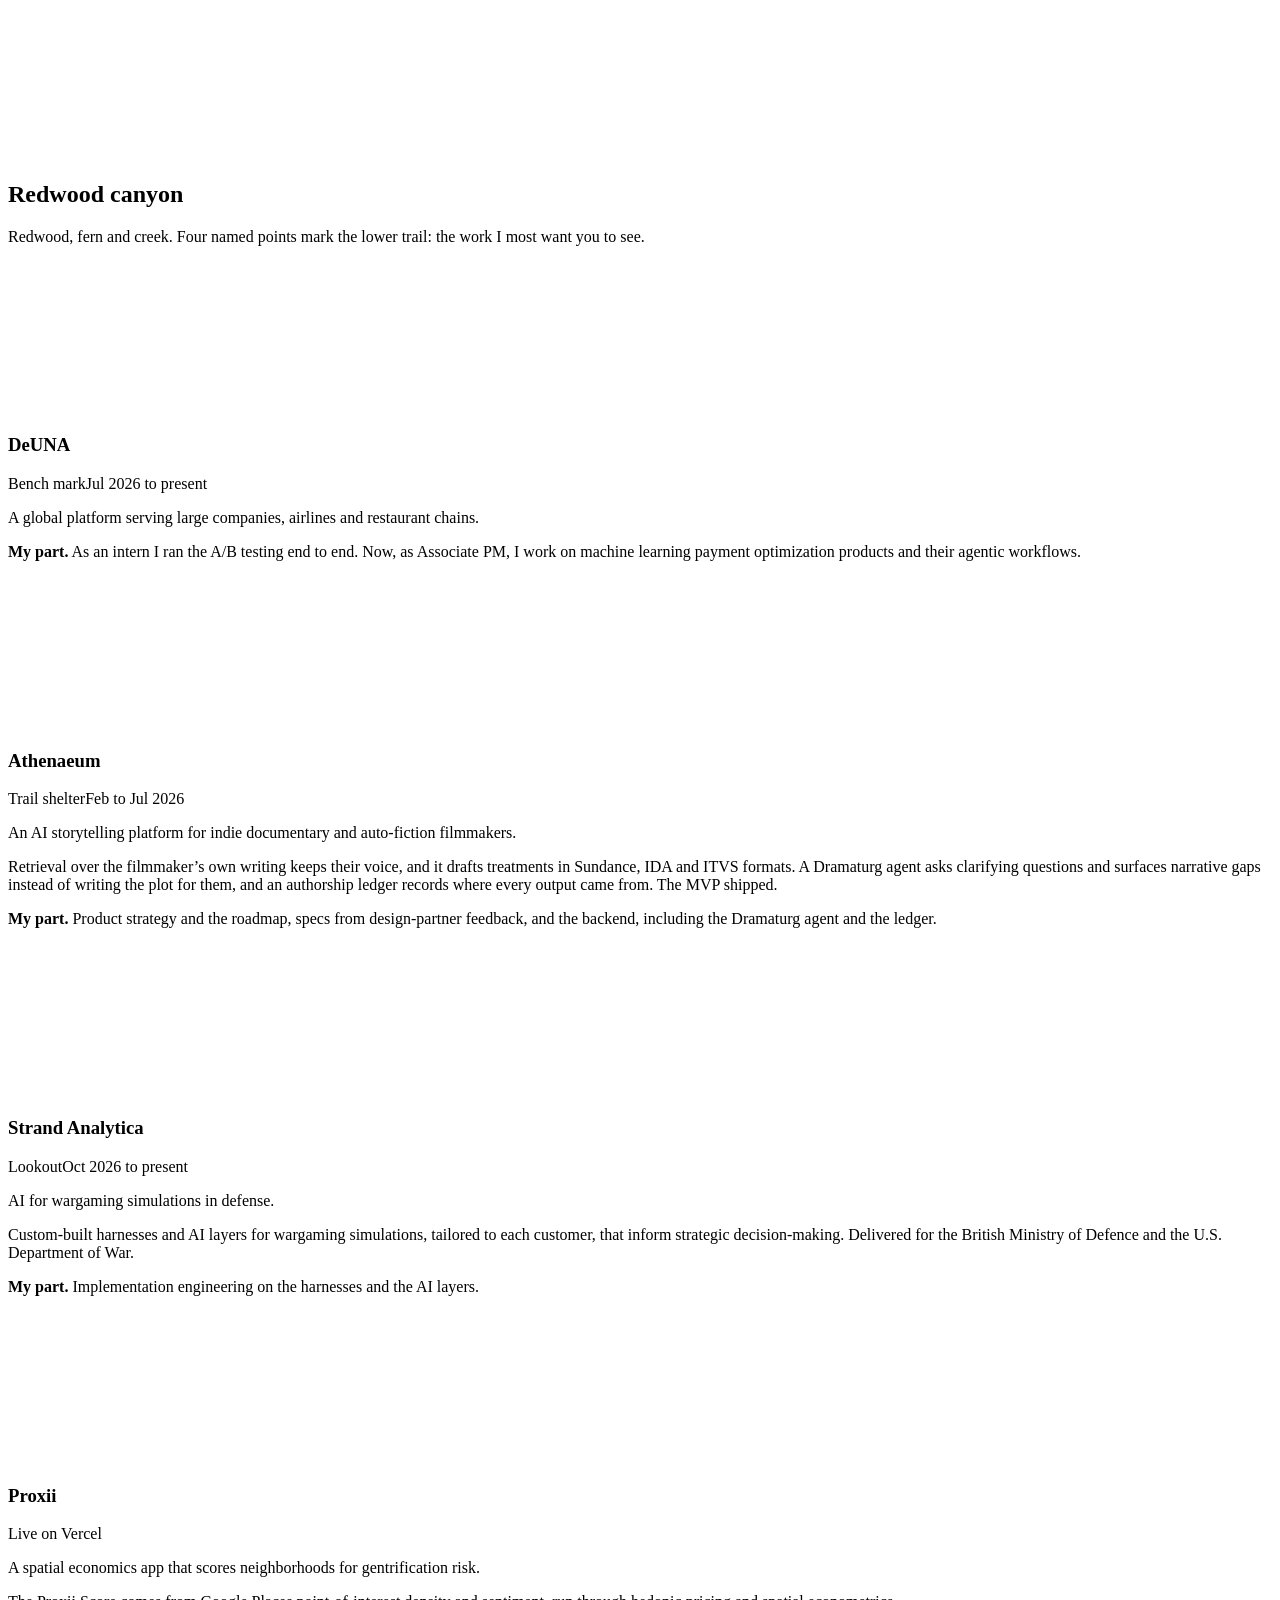
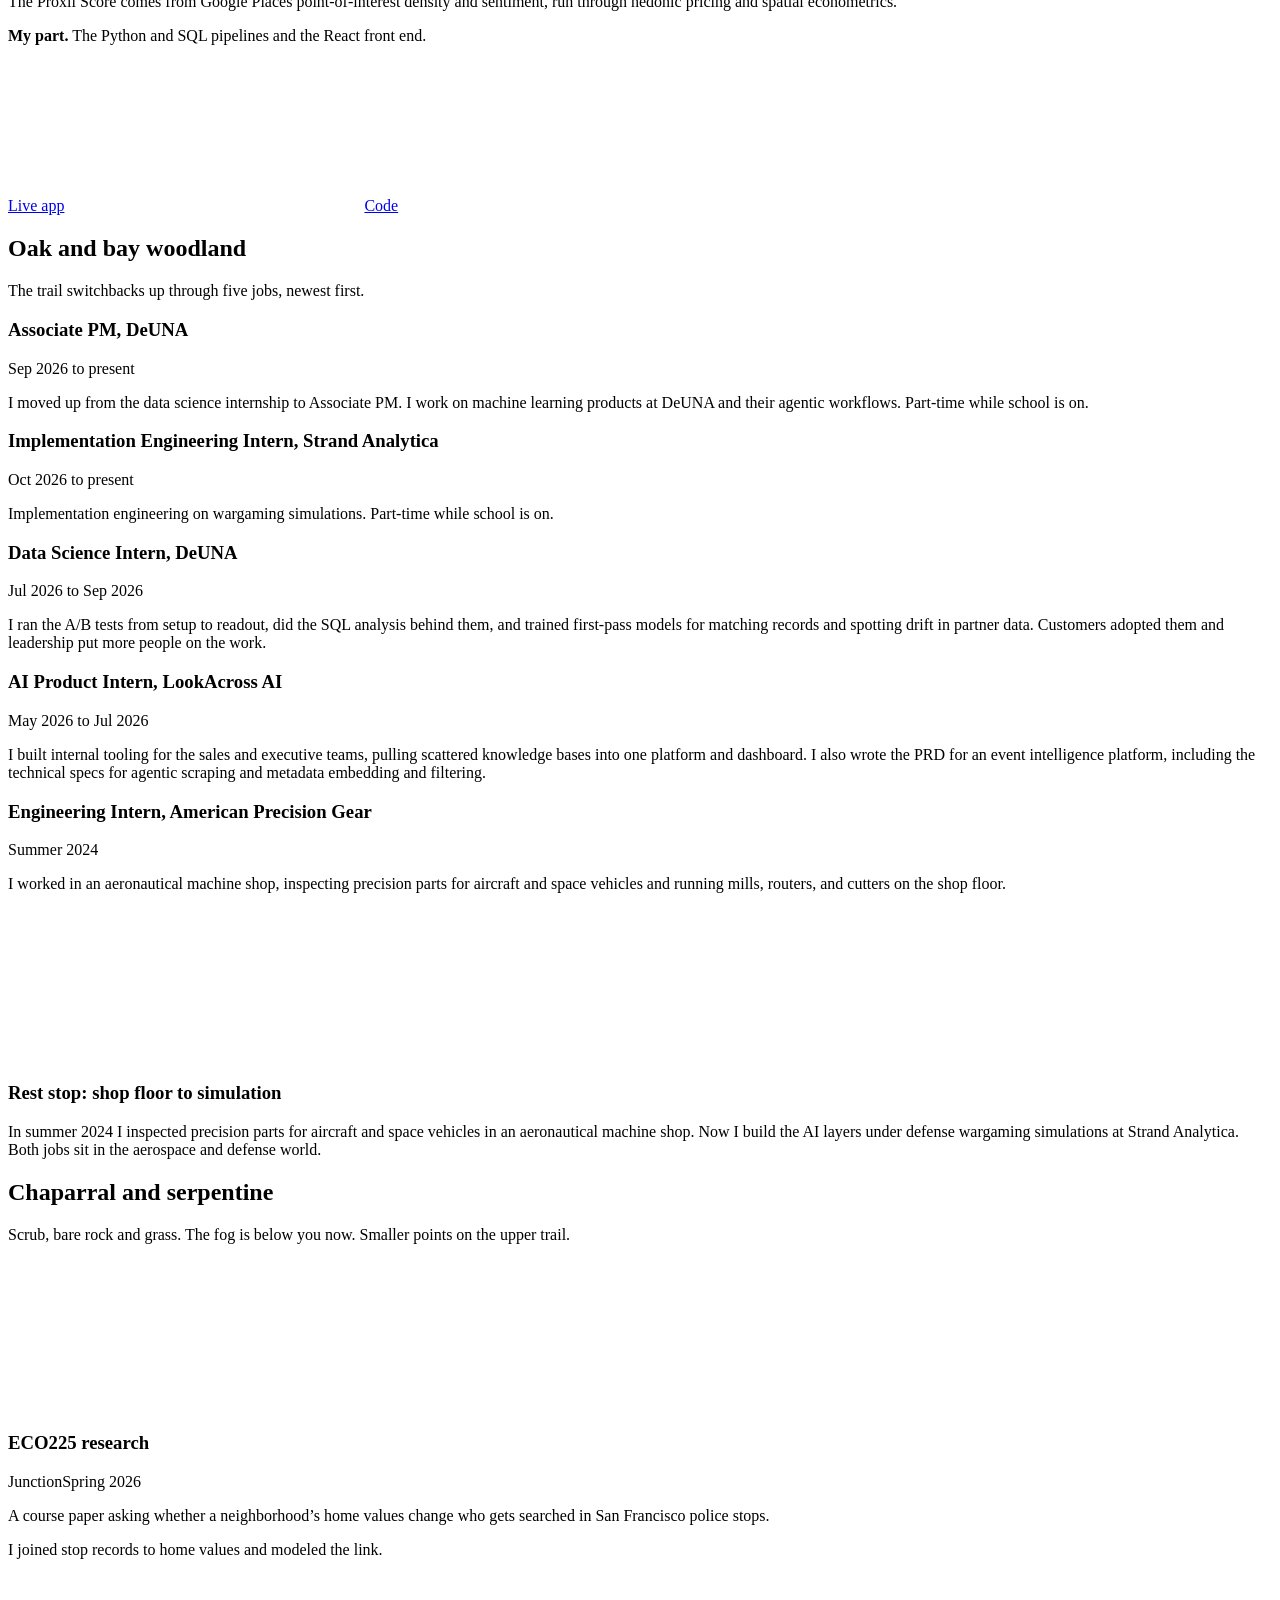
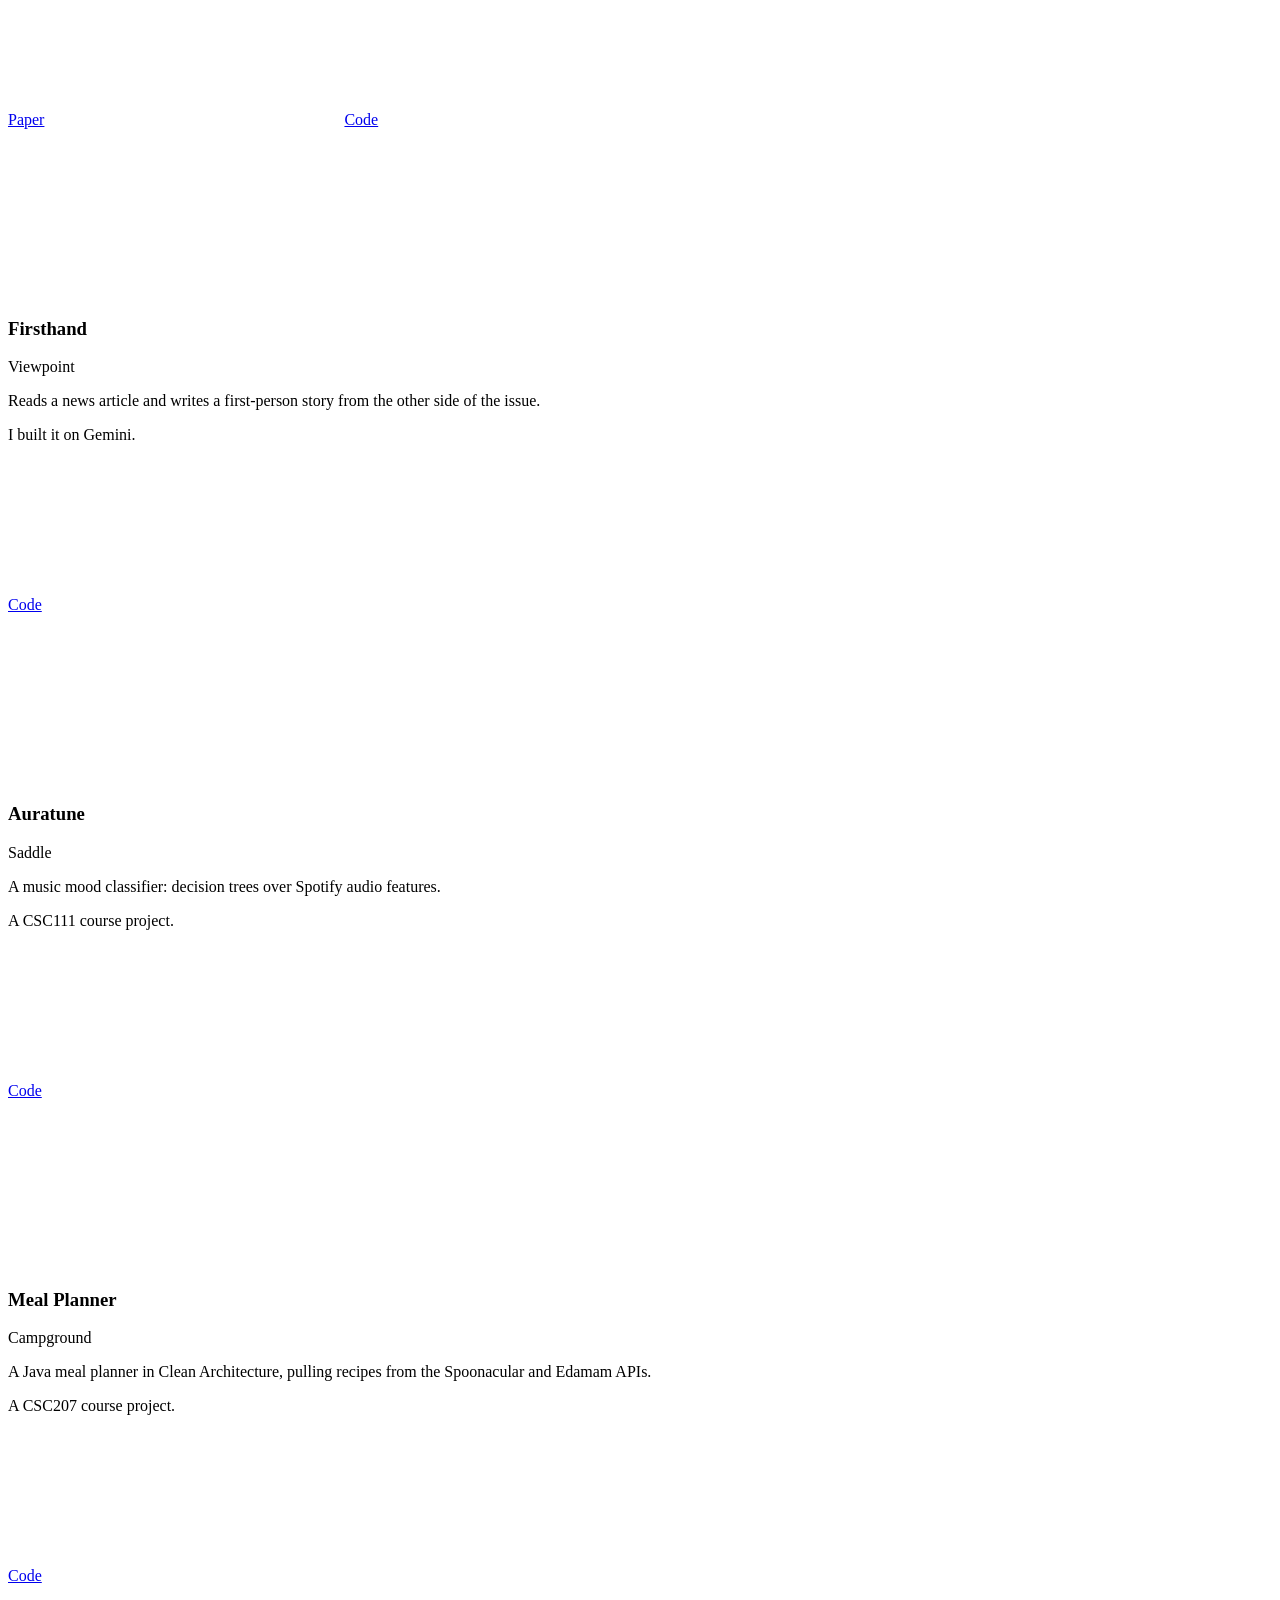
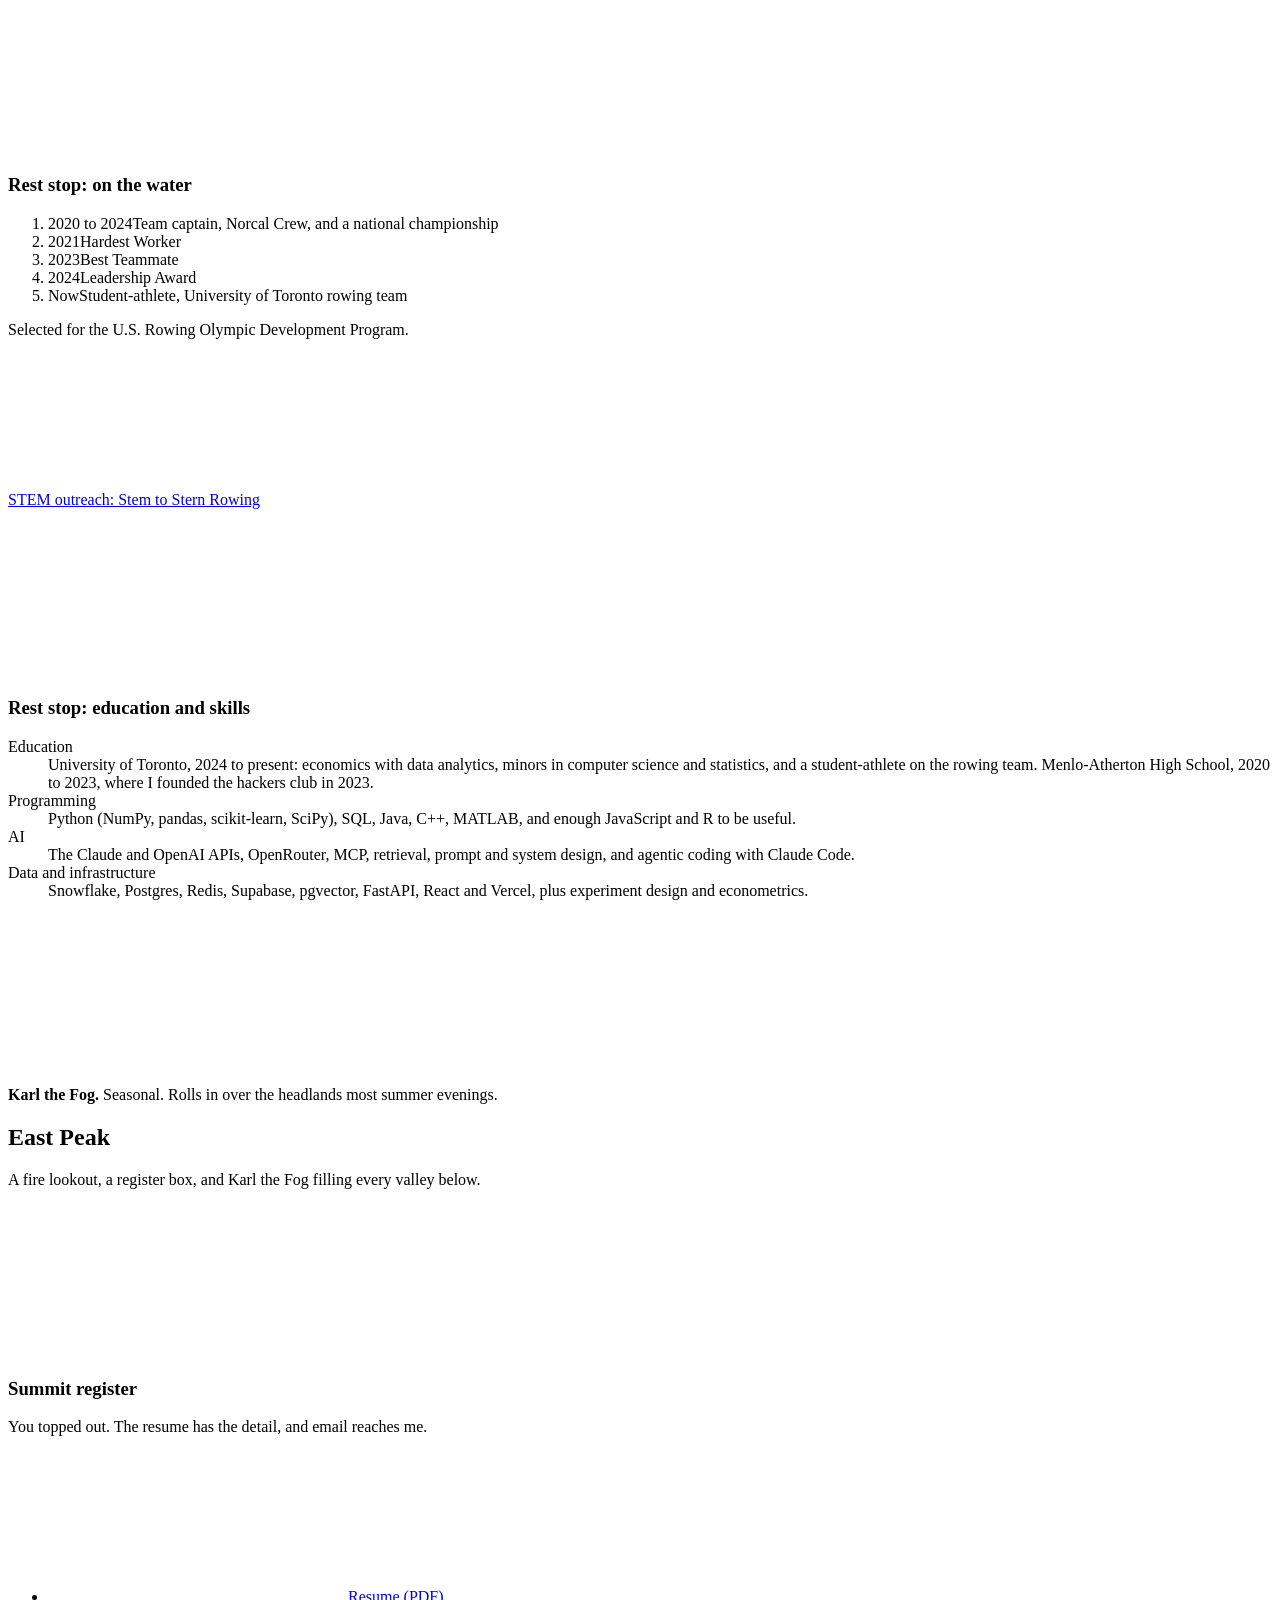
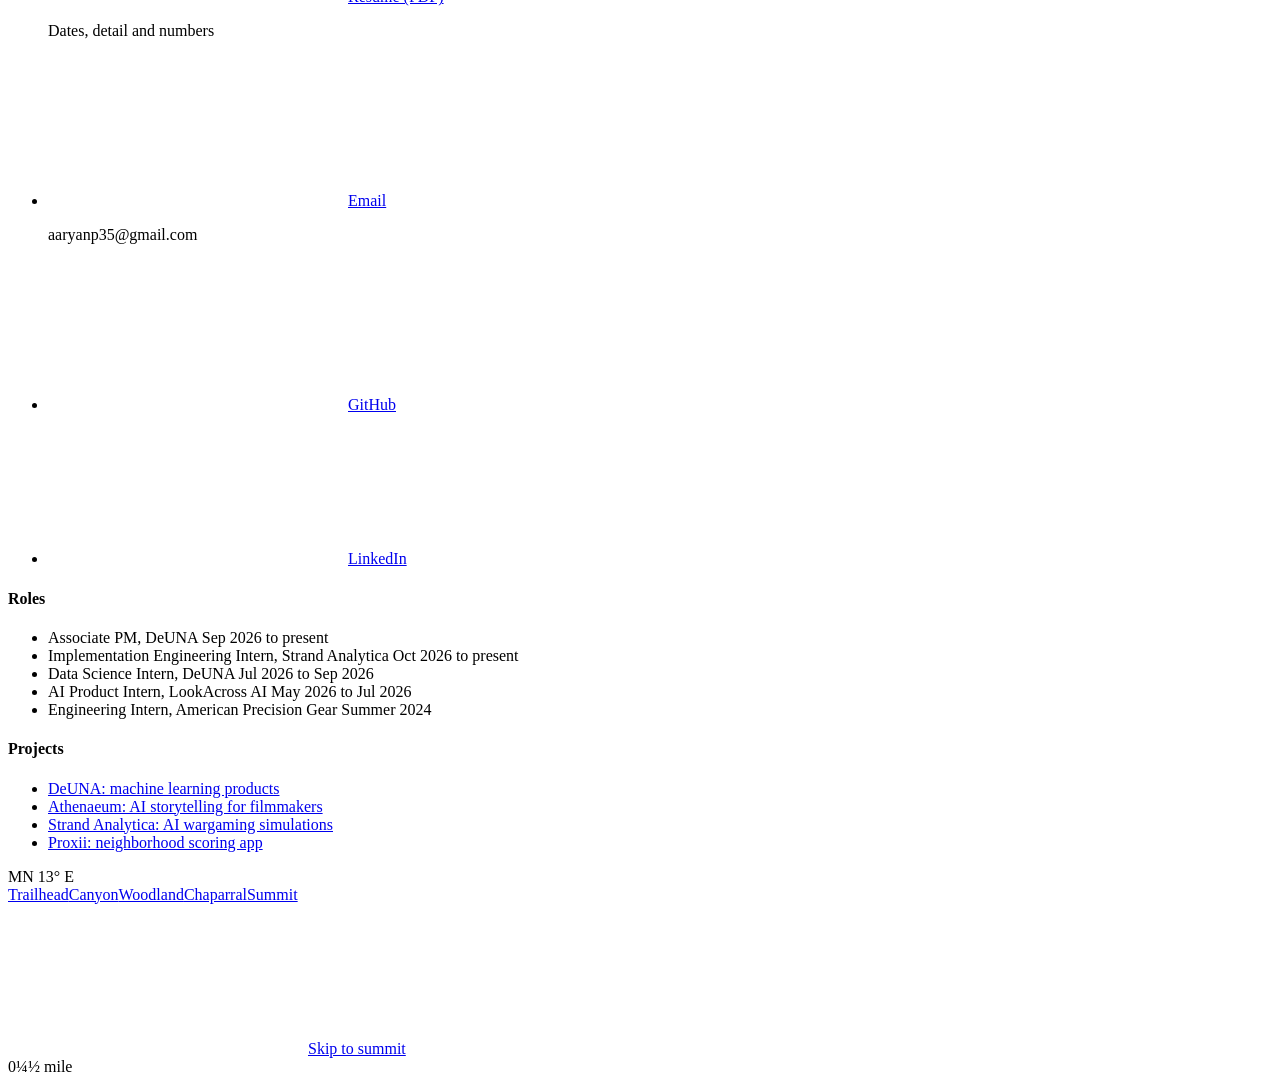
==== commit 4af21050: "Intro: say machine learning payment routing models at DeUNA Co-Authored-By: Claude Opus 5.5 <noreply" ====
--- a/assets-src/index.template.html
+++ b/assets-src/index.template.html
@@ -98,7 +98,7 @@
         <p class="roles"><span>Associate PM at DeUNA<span class="role-sub">, working on machine learning payment optimization products</span></span><span>AI for defense wargaming at Strand Analytica</span></p>
         <p class="place">Menlo Park, California. University of Toronto.<br><span class="series">Product, Data, AI</span></p>
       </div>
-      <p class="intro">I&rsquo;m a third-year at the University of Toronto studying economics and data, and a student-athlete on the U of T rowing team. Between classes I work on machine learning products at DeUNA and build the AI layers under wargaming simulations at Strand Analytica. <span class="intro-last">This page is a climb up Mt Tam. Follow the trail to see my journey.</span></p>
+      <p class="intro">I&rsquo;m a third-year at the University of Toronto studying economics and data, and a student-athlete on the U of T rowing team. Between classes I work on machine learning payment routing models at DeUNA and build the AI layers under wargaming simulations at Strand Analytica. <span class="intro-last">This page is a climb up Mt Tam. Follow the trail to see my journey.</span></p>
       <ul class="marks marks-main" aria-label="Resume and email">
         <li><a class="mark mark-primary" href="resume.pdf" target="_blank" rel="noopener" aria-describedby="resume-cap-top"><svg class="mark-sym" aria-hidden="true"><use href="#sym-resume"/></svg><span class="mark-label">Resume (PDF)</span></a><p class="mark-cap" id="resume-cap-top">Dates, detail and numbers</p></li>
         <li><a class="mark mark-primary" href="mailto:aaryanp35@gmail.com"><svg class="mark-sym" aria-hidden="true"><use href="#sym-email"/></svg><span class="mark-label">Email</span></a><p class="mark-cap">aaryanp35@gmail.com</p></li>
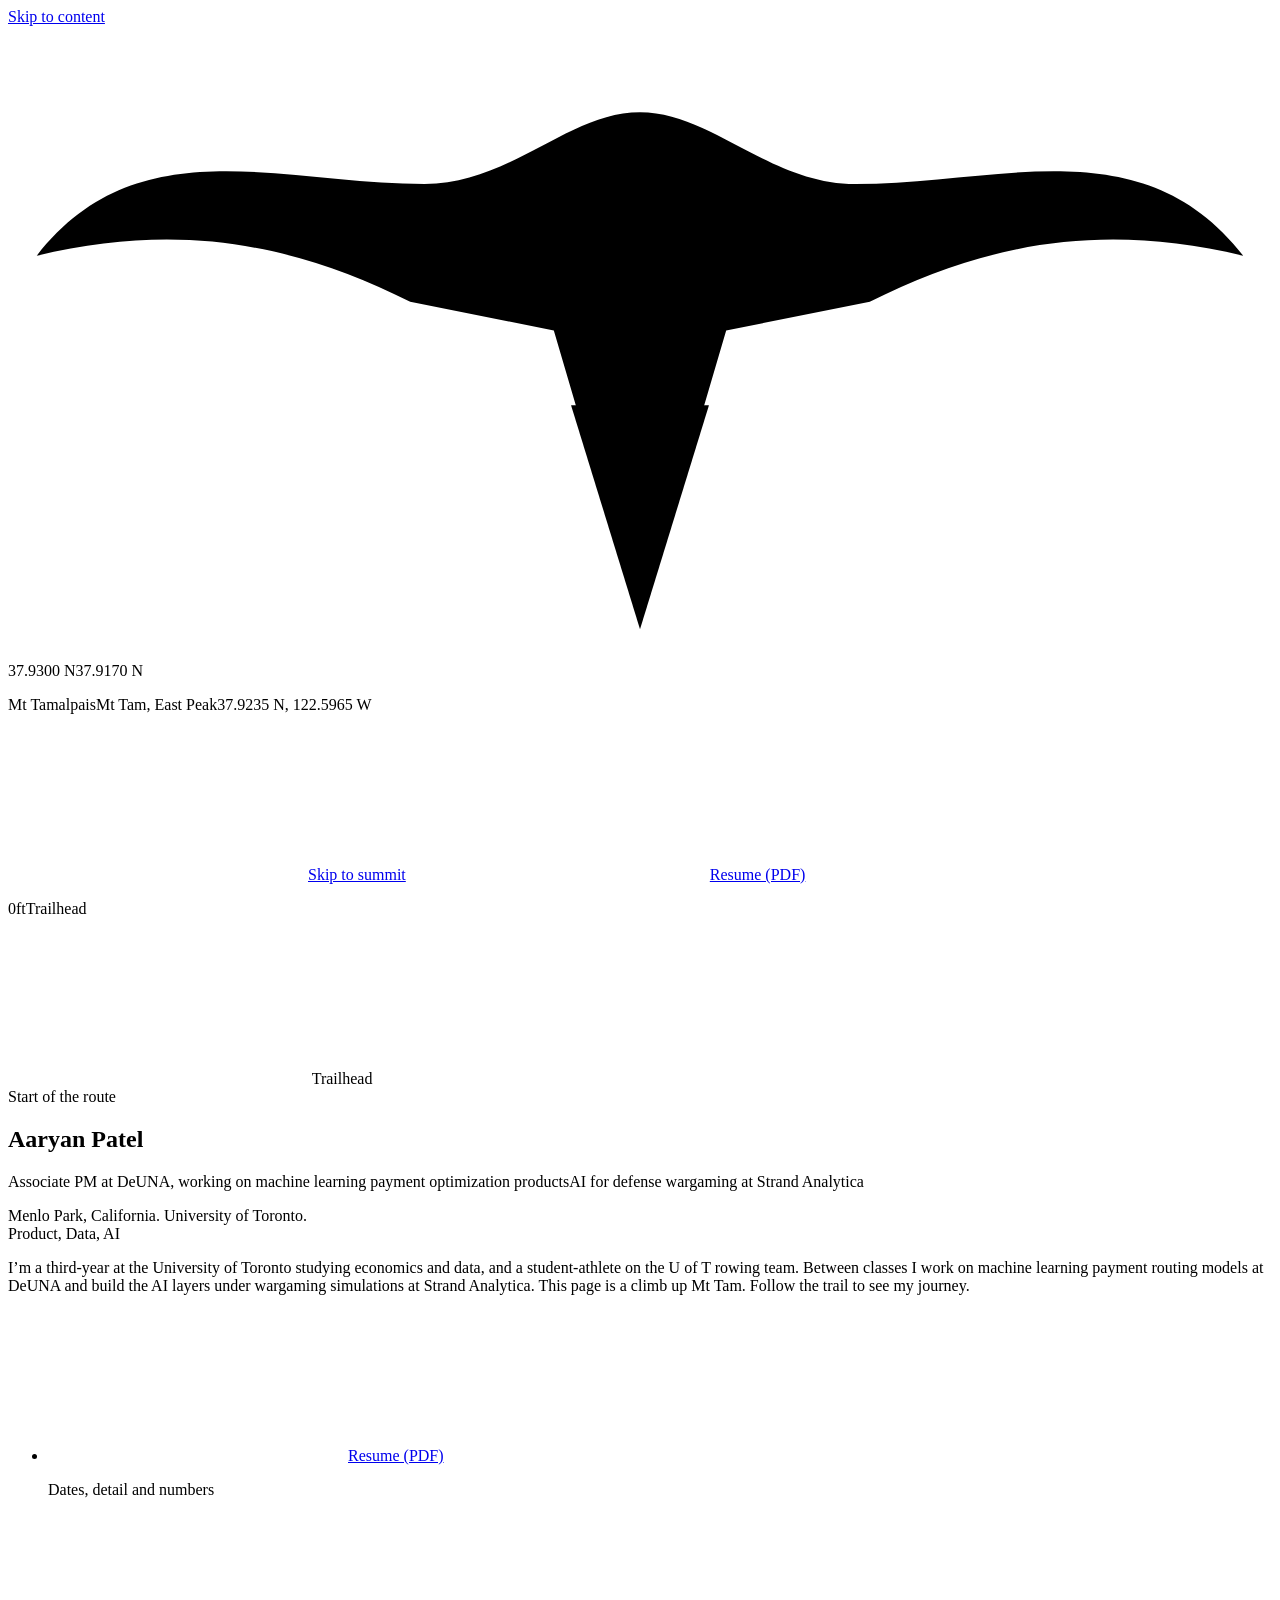
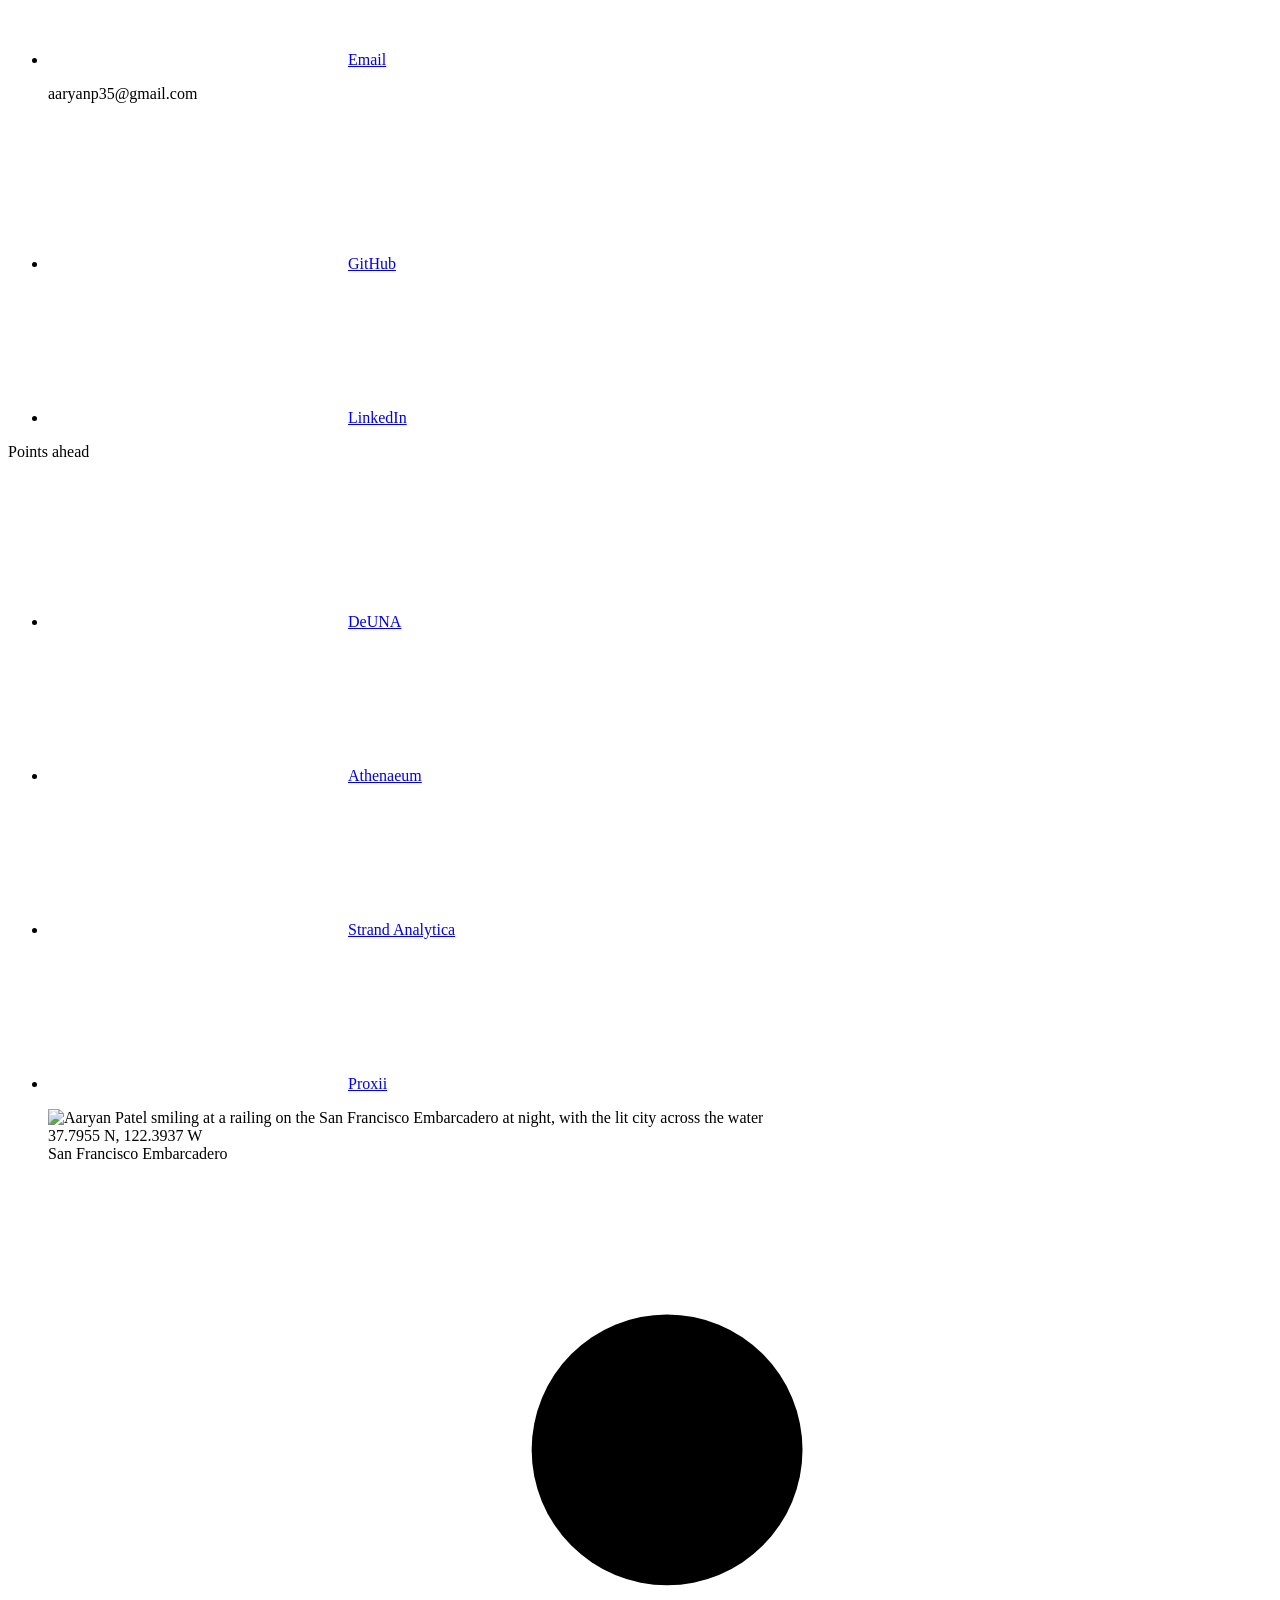
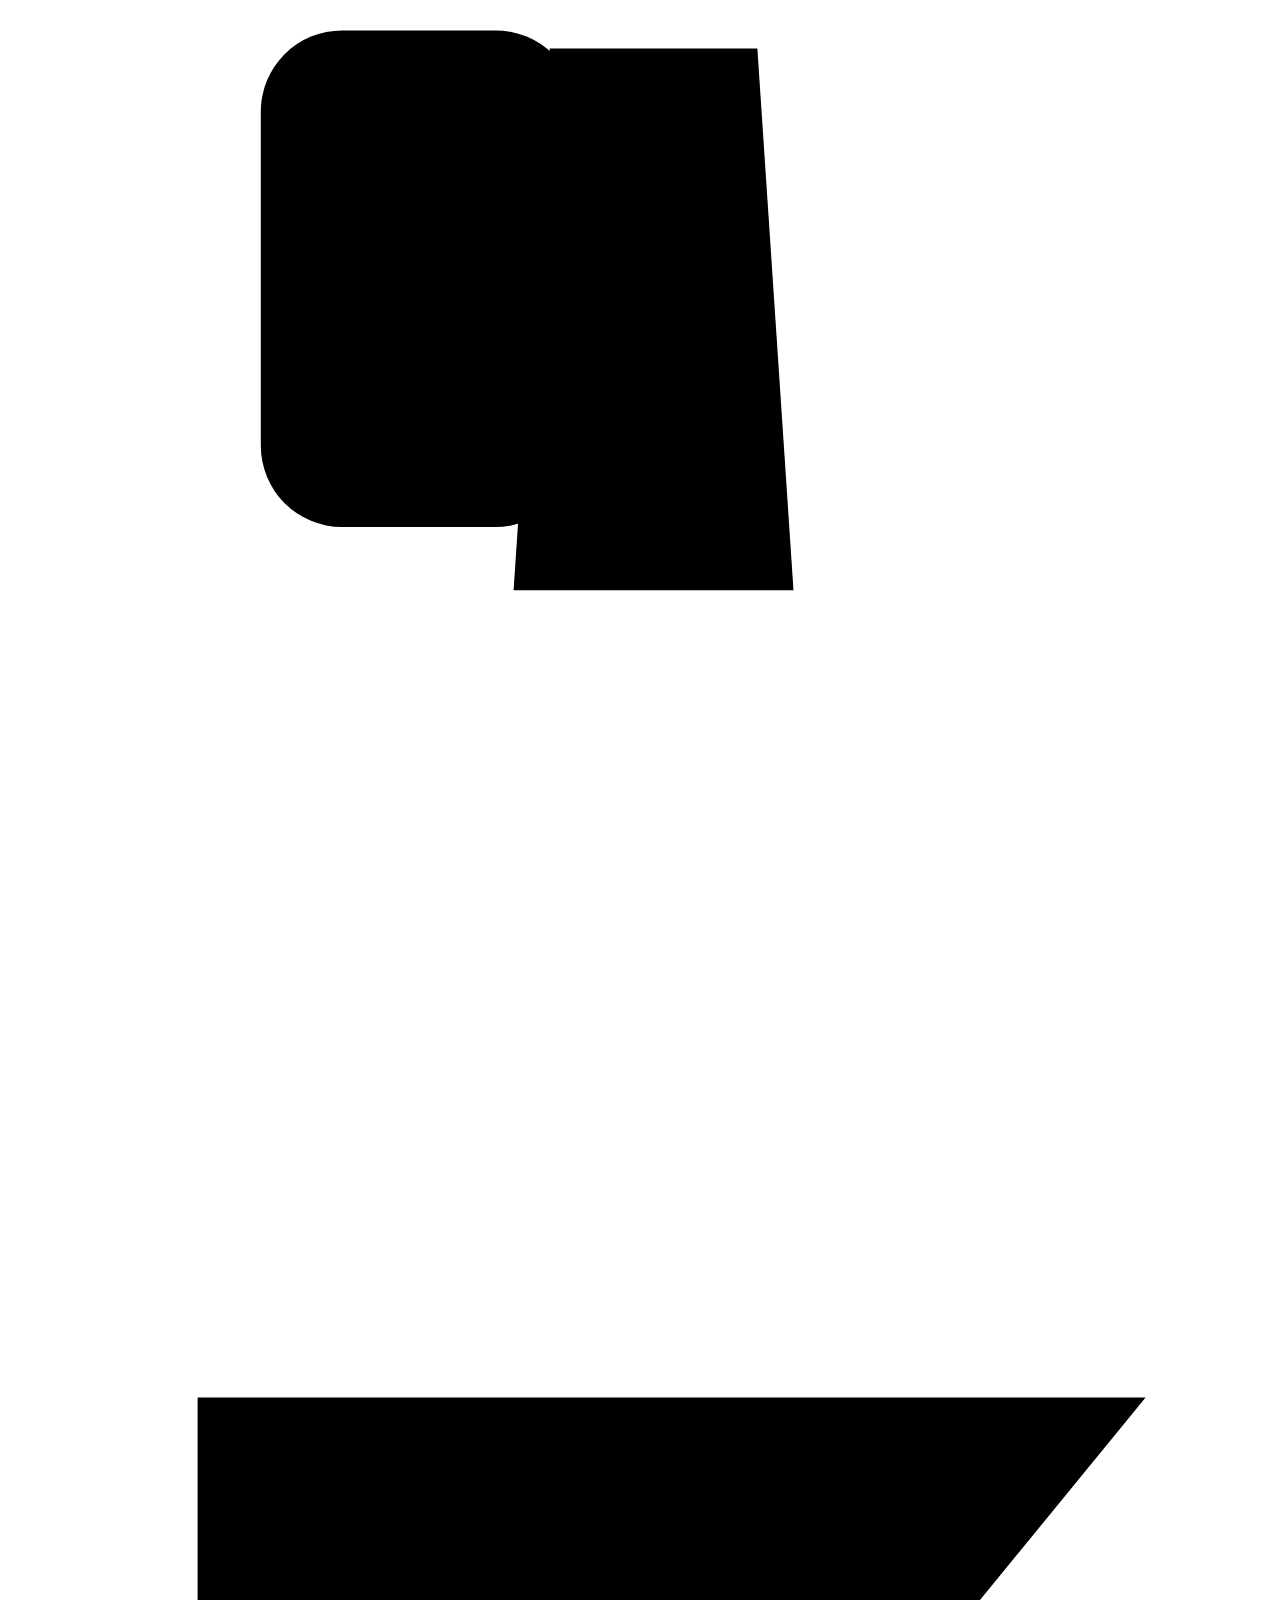
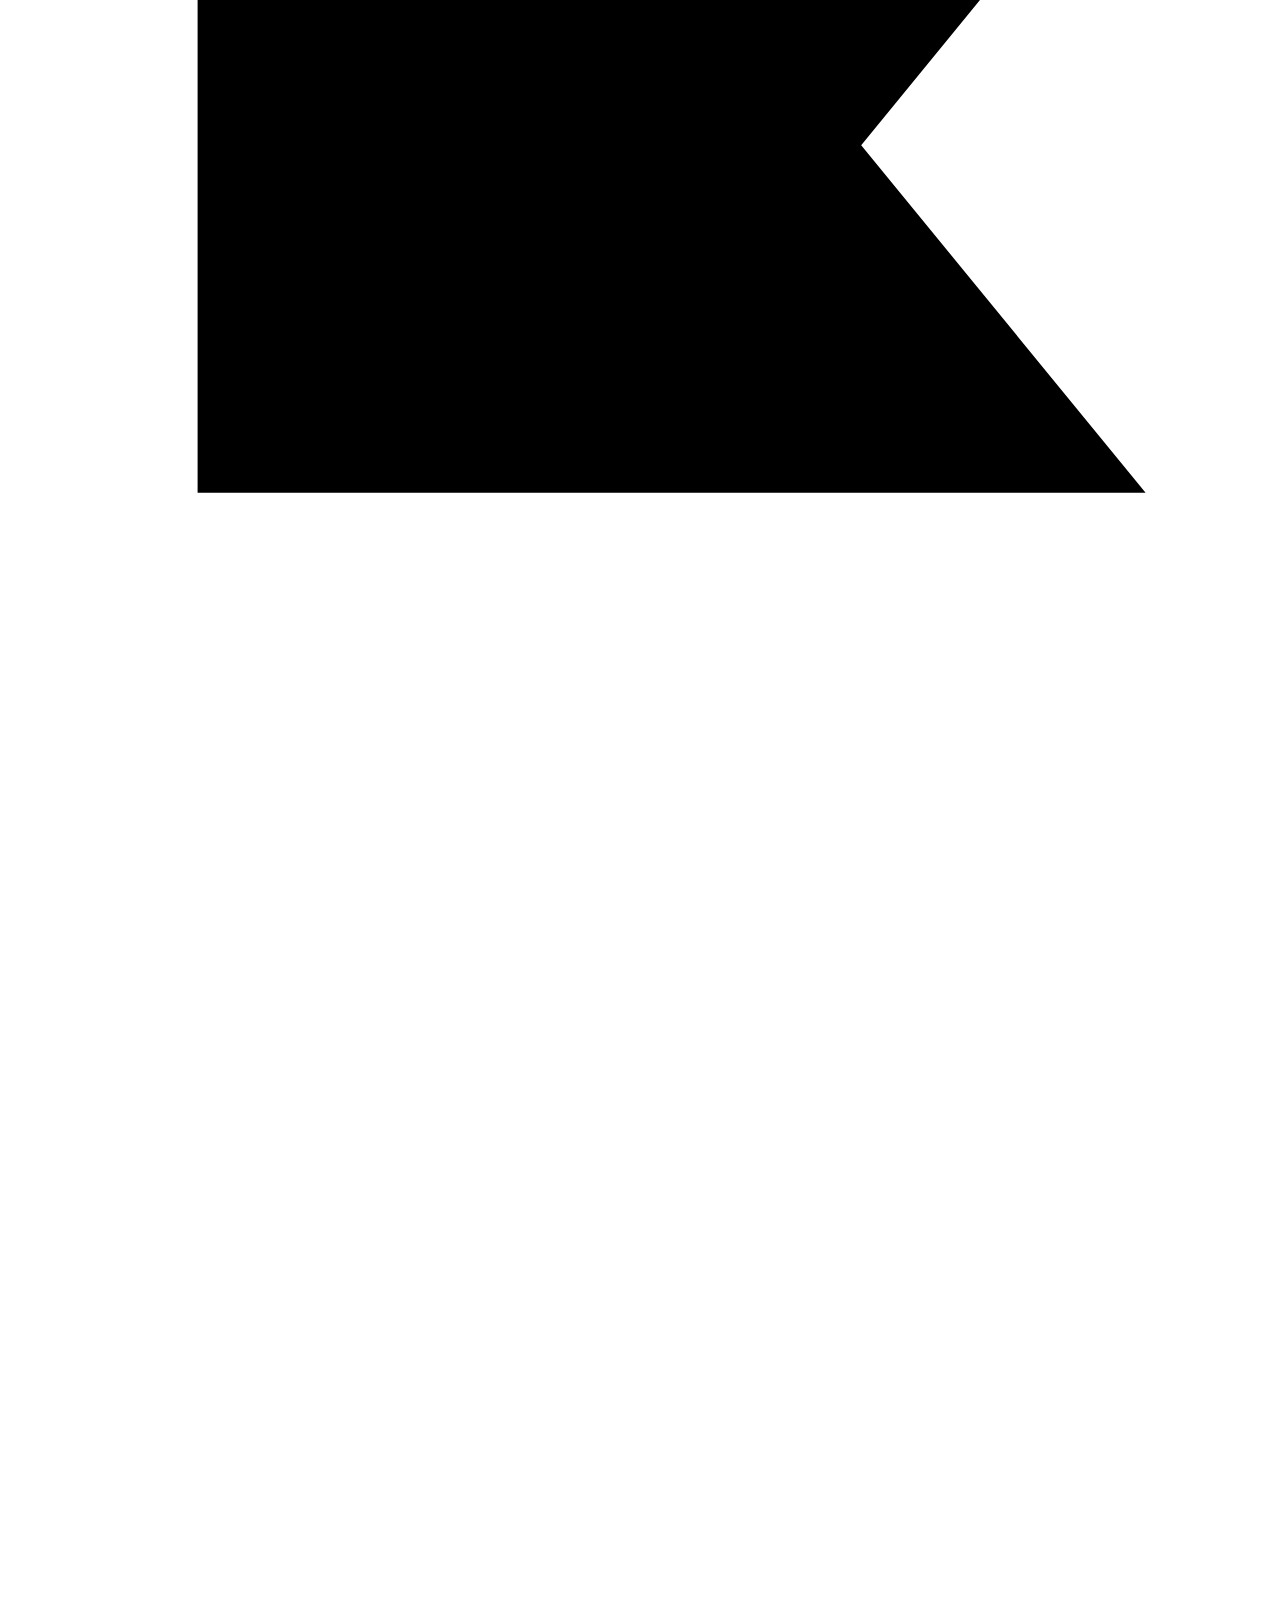
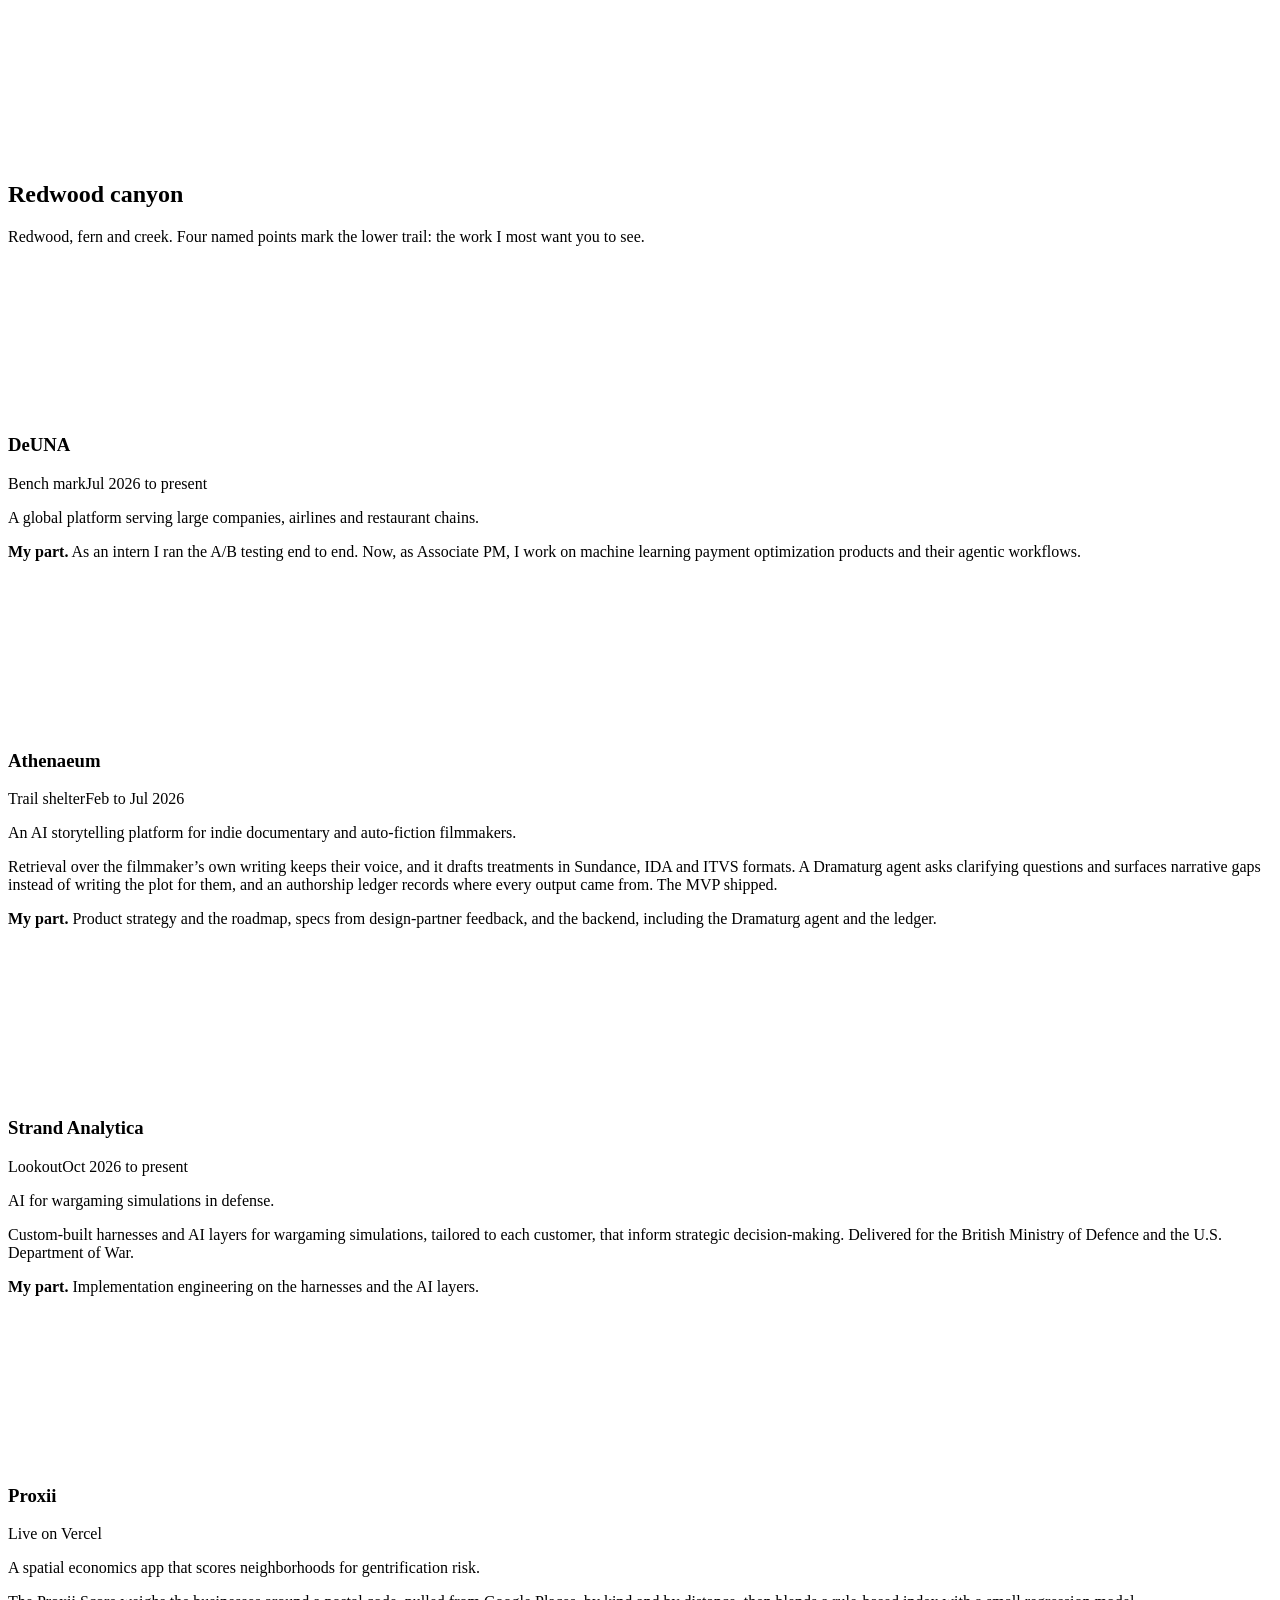
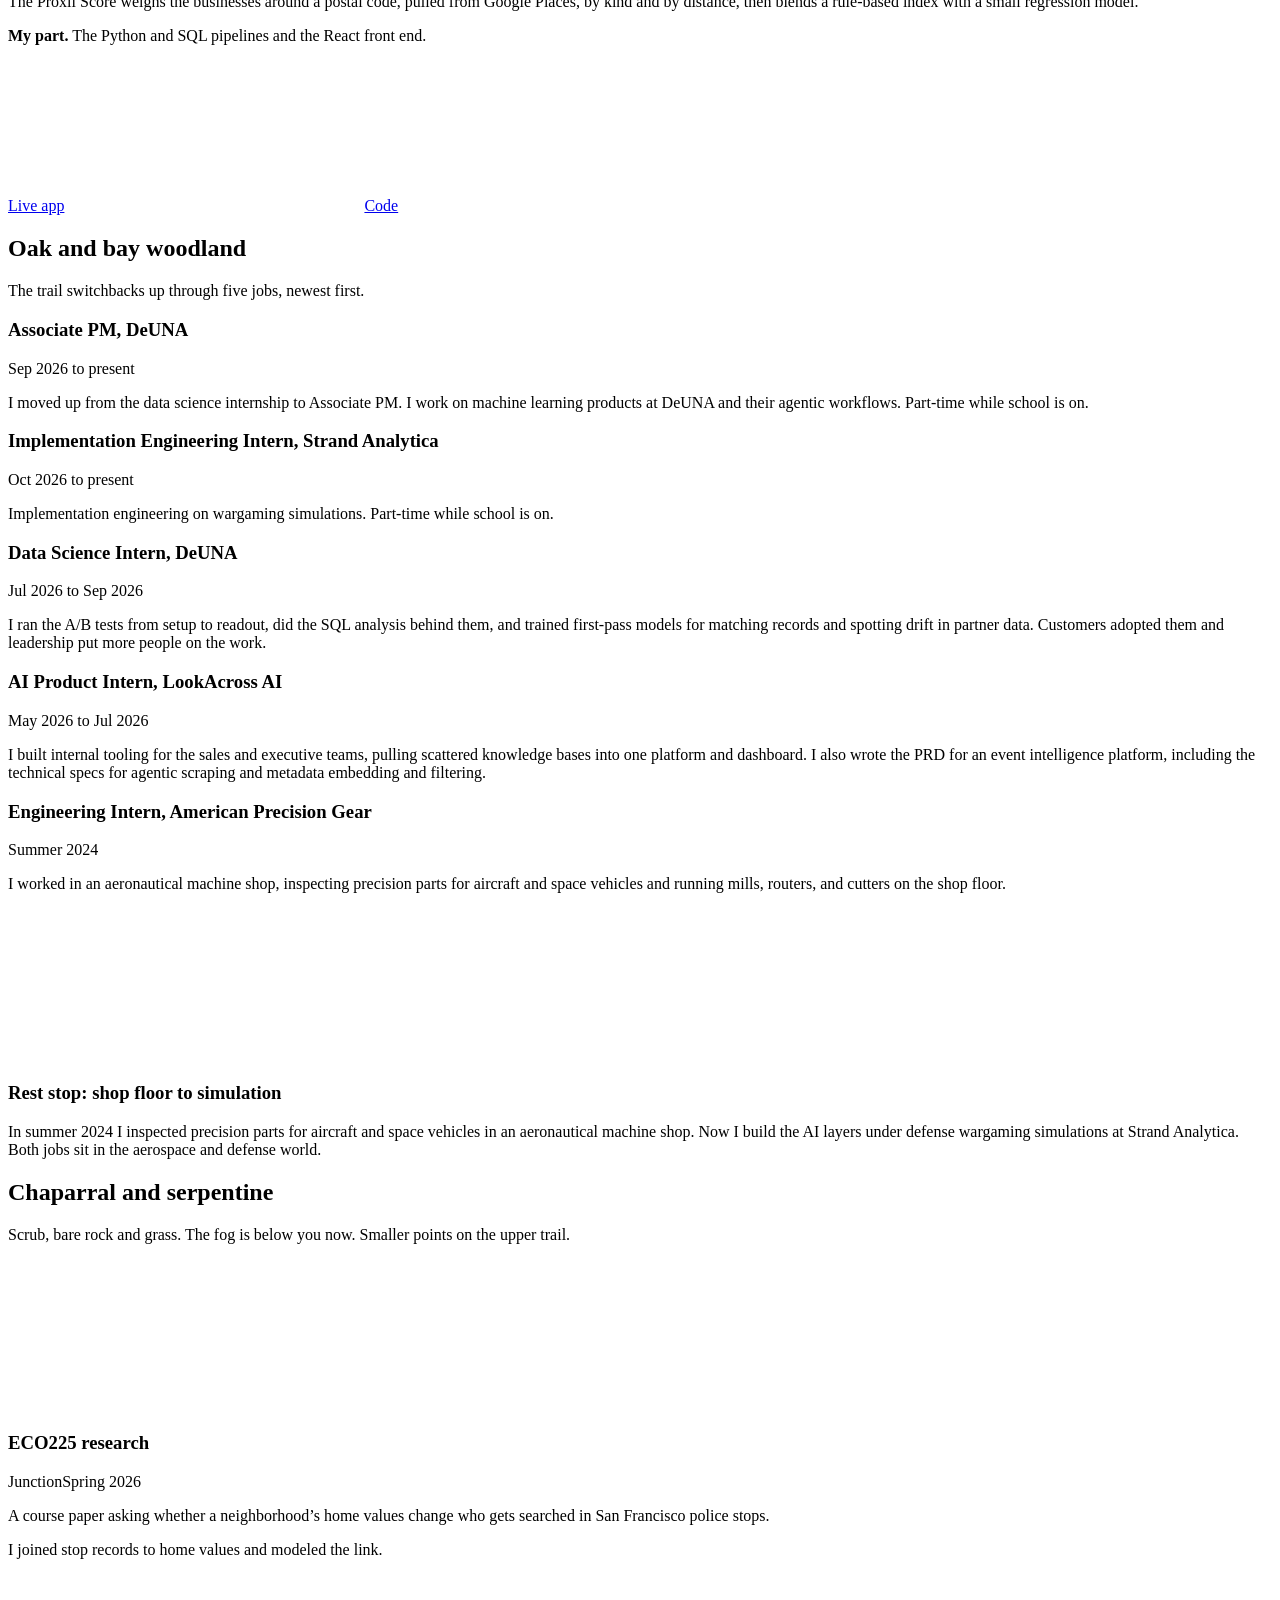
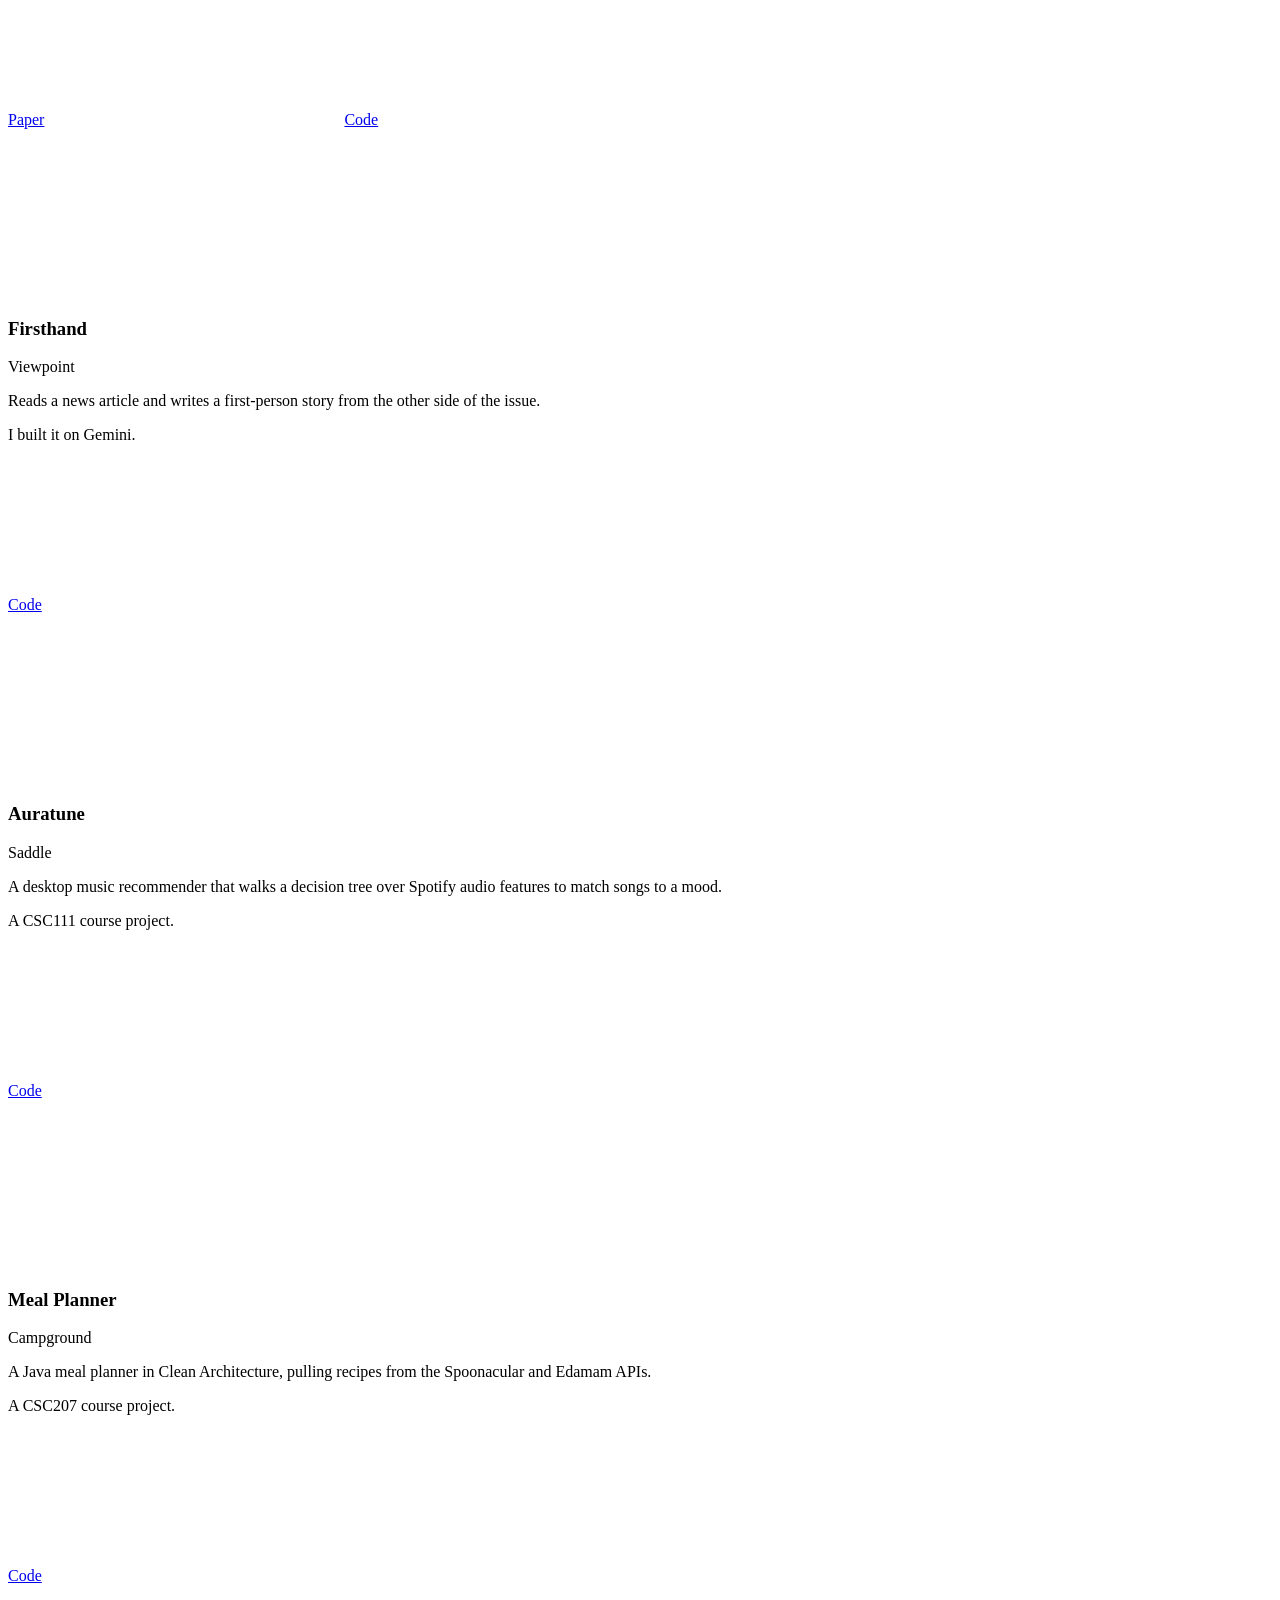
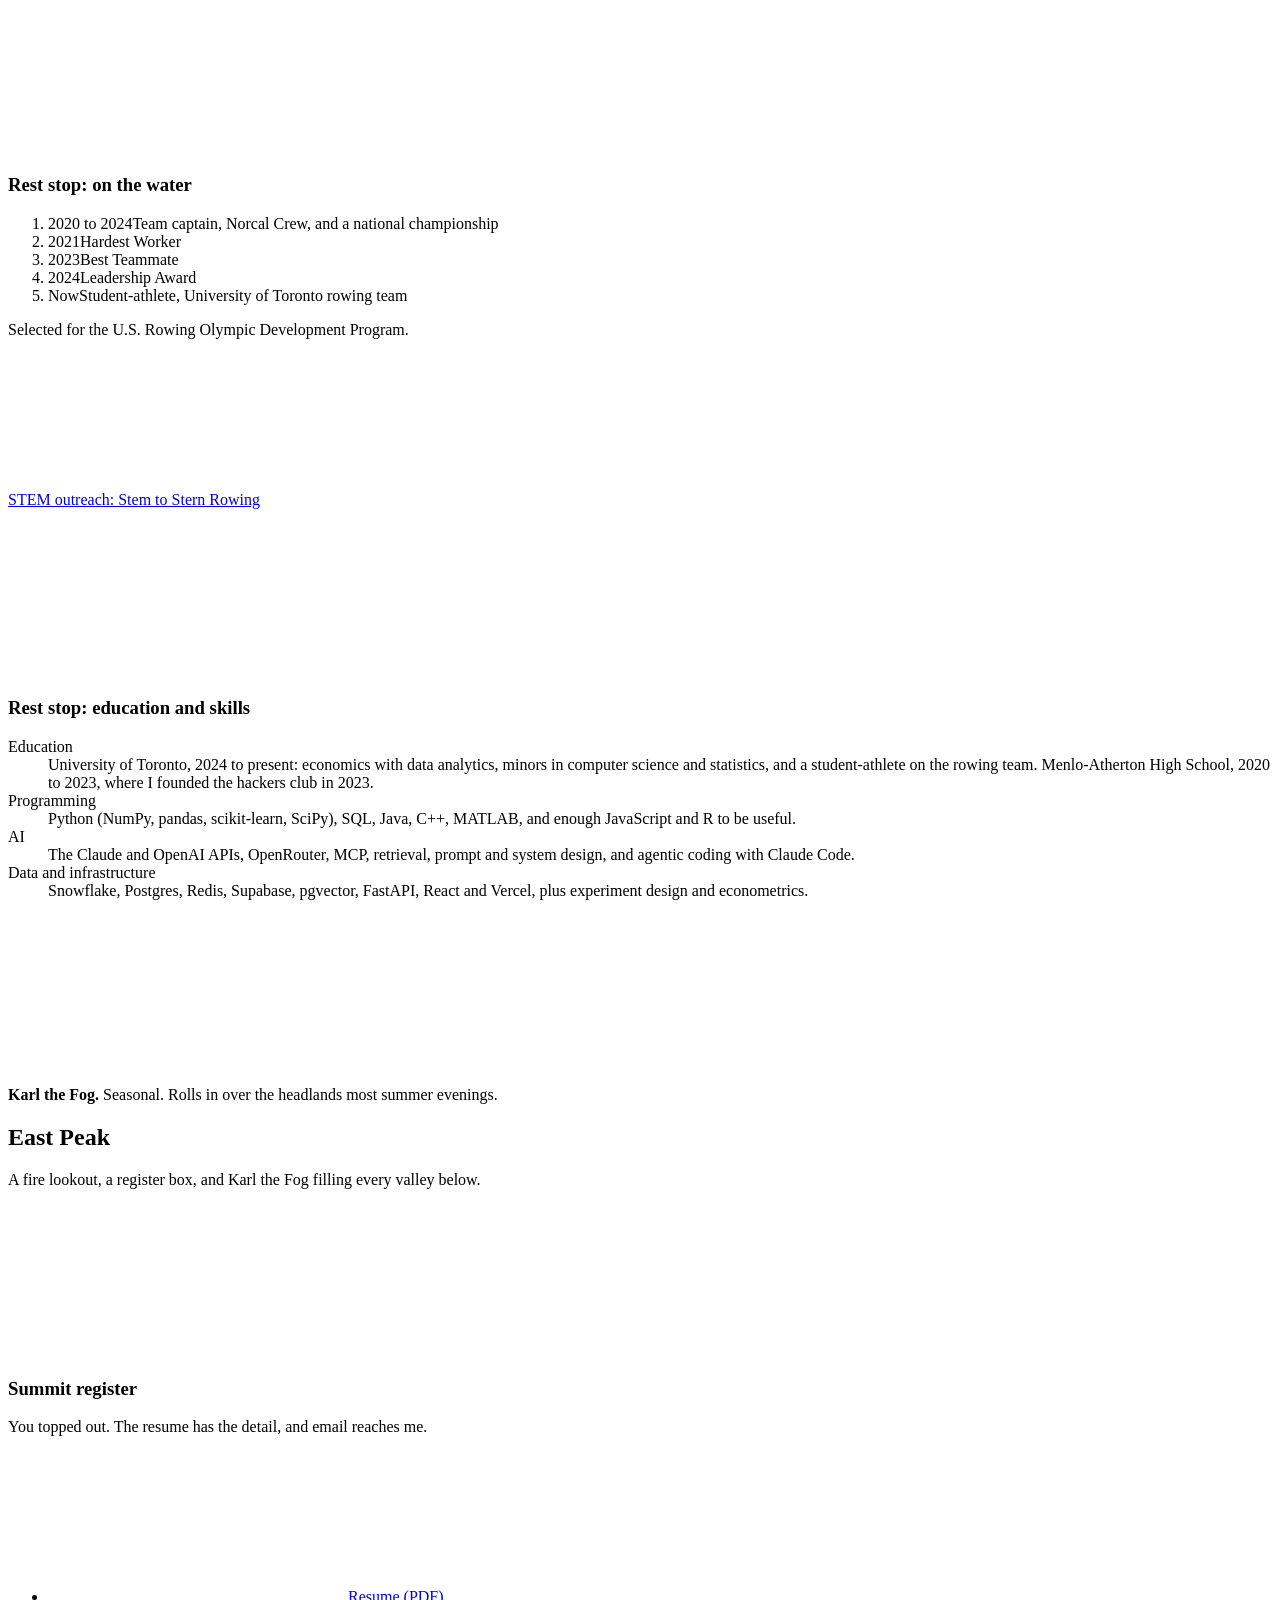
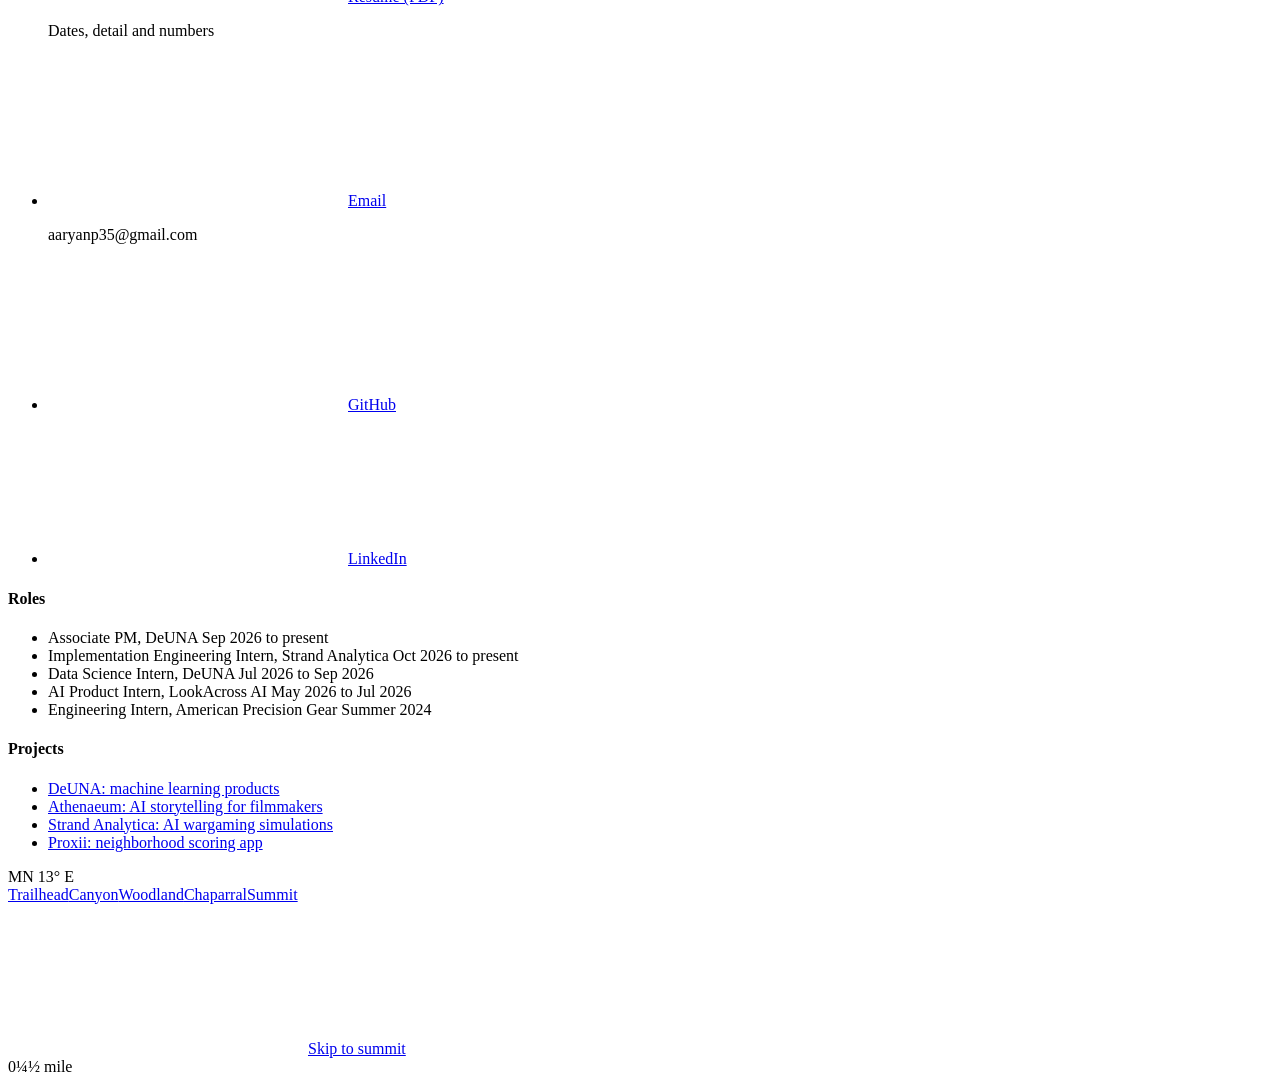
==== commit 888155d7: "Unpublish the cleanup plan and match site copy to the repos - Stop tracking docs/github-cleanup-plan" ====
--- a/assets-src/index.template.html
+++ b/assets-src/index.template.html
@@ -46,7 +46,7 @@
   "email": "mailto:aaryanp35@gmail.com",
   "sameAs": [
     "https://github.com/aaryanp35",
-    "https://www.linkedin.com/in/aaryan-p-5a4223331/"
+    "https://www.linkedin.com/in/aaryanp35"
   ]
 }
 </script>
@@ -105,7 +105,7 @@
       </ul>
       <ul class="marks marks-quiet" aria-label="Profiles">
         <li><a class="mark mark-quiet" href="https://github.com/aaryanp35" target="_blank" rel="noopener"><svg class="mark-sym" aria-hidden="true"><use href="#sym-github"/></svg><span class="mark-label">GitHub</span></a></li>
-        <li><a class="mark mark-quiet" href="https://www.linkedin.com/in/aaryan-p-5a4223331/" target="_blank" rel="noopener"><svg class="mark-sym" aria-hidden="true"><use href="#sym-linkedin"/></svg><span class="mark-label">LinkedIn</span></a></li>
+        <li><a class="mark mark-quiet" href="https://www.linkedin.com/in/aaryanp35" target="_blank" rel="noopener"><svg class="mark-sym" aria-hidden="true"><use href="#sym-linkedin"/></svg><span class="mark-label">LinkedIn</span></a></li>
       </ul>
       <nav class="ahead" aria-label="Points ahead">
         <p class="ahead-lead">Points ahead</p>
@@ -197,7 +197,7 @@
             <h3 class="stop-name">Proxii</h3>
             <p class="stop-meta"><span>Live on Vercel</span></p>
             <p class="stop-what">A spatial economics app that scores neighborhoods for gentrification risk.</p>
-            <p class="stop-body-copy">The Proxii Score comes from Google Places point-of-interest density and sentiment, run through hedonic pricing and spatial econometrics.</p>
+            <p class="stop-body-copy">The Proxii Score weighs the businesses around a postal code, pulled from Google Places, by kind and by distance, then blends a rule-based index with a small regression model.</p>
             <p class="stop-part"><strong>My part.</strong> The Python and SQL pipelines and the React front end.</p>
             <p class="stop-links"><a class="link" href="https://proxii.vercel.app/" target="_blank" rel="noopener">Live app<svg aria-hidden="true"><use href="#sym-arrow"/></svg></a><a class="link" href="https://github.com/aaryanp35/Proxii-1" target="_blank" rel="noopener">Code<svg aria-hidden="true"><use href="#sym-arrow"/></svg></a></p>
           </div>
@@ -306,7 +306,7 @@
           <div class="stop-text">
             <h3 class="stop-name">Auratune</h3>
             <p class="stop-meta"><span class="fc">Saddle</span></p>
-            <p class="stop-what">A music mood classifier: decision trees over Spotify audio features.</p>
+            <p class="stop-what">A desktop music recommender that walks a decision tree over Spotify audio features to match songs to a mood.</p>
             <p class="stop-part">A CSC111 course project.</p>
             <p class="stop-links"><a class="link" href="https://github.com/aaryanp35/csc111-auratune" target="_blank" rel="noopener">Code<svg aria-hidden="true"><use href="#sym-arrow"/></svg></a></p>
           </div>
@@ -377,7 +377,7 @@
             <li><a class="mark mark-primary" href="resume.pdf" target="_blank" rel="noopener" aria-describedby="resume-cap-end"><svg class="mark-sym" aria-hidden="true"><use href="#sym-resume"/></svg><span class="mark-label">Resume (PDF)</span></a><p class="mark-cap" id="resume-cap-end">Dates, detail and numbers</p></li>
             <li><a class="mark mark-primary" href="mailto:aaryanp35@gmail.com"><svg class="mark-sym" aria-hidden="true"><use href="#sym-email"/></svg><span class="mark-label">Email</span></a><p class="mark-cap">aaryanp35@gmail.com</p></li>
             <li><a class="mark mark-quiet" href="https://github.com/aaryanp35" target="_blank" rel="noopener"><svg class="mark-sym" aria-hidden="true"><use href="#sym-github"/></svg><span class="mark-label">GitHub</span></a></li>
-            <li><a class="mark mark-quiet" href="https://www.linkedin.com/in/aaryan-p-5a4223331/" target="_blank" rel="noopener"><svg class="mark-sym" aria-hidden="true"><use href="#sym-linkedin"/></svg><span class="mark-label">LinkedIn</span></a></li>
+            <li><a class="mark mark-quiet" href="https://www.linkedin.com/in/aaryanp35" target="_blank" rel="noopener"><svg class="mark-sym" aria-hidden="true"><use href="#sym-linkedin"/></svg><span class="mark-label">LinkedIn</span></a></li>
           </ul>
           <div class="glance">
             <div>
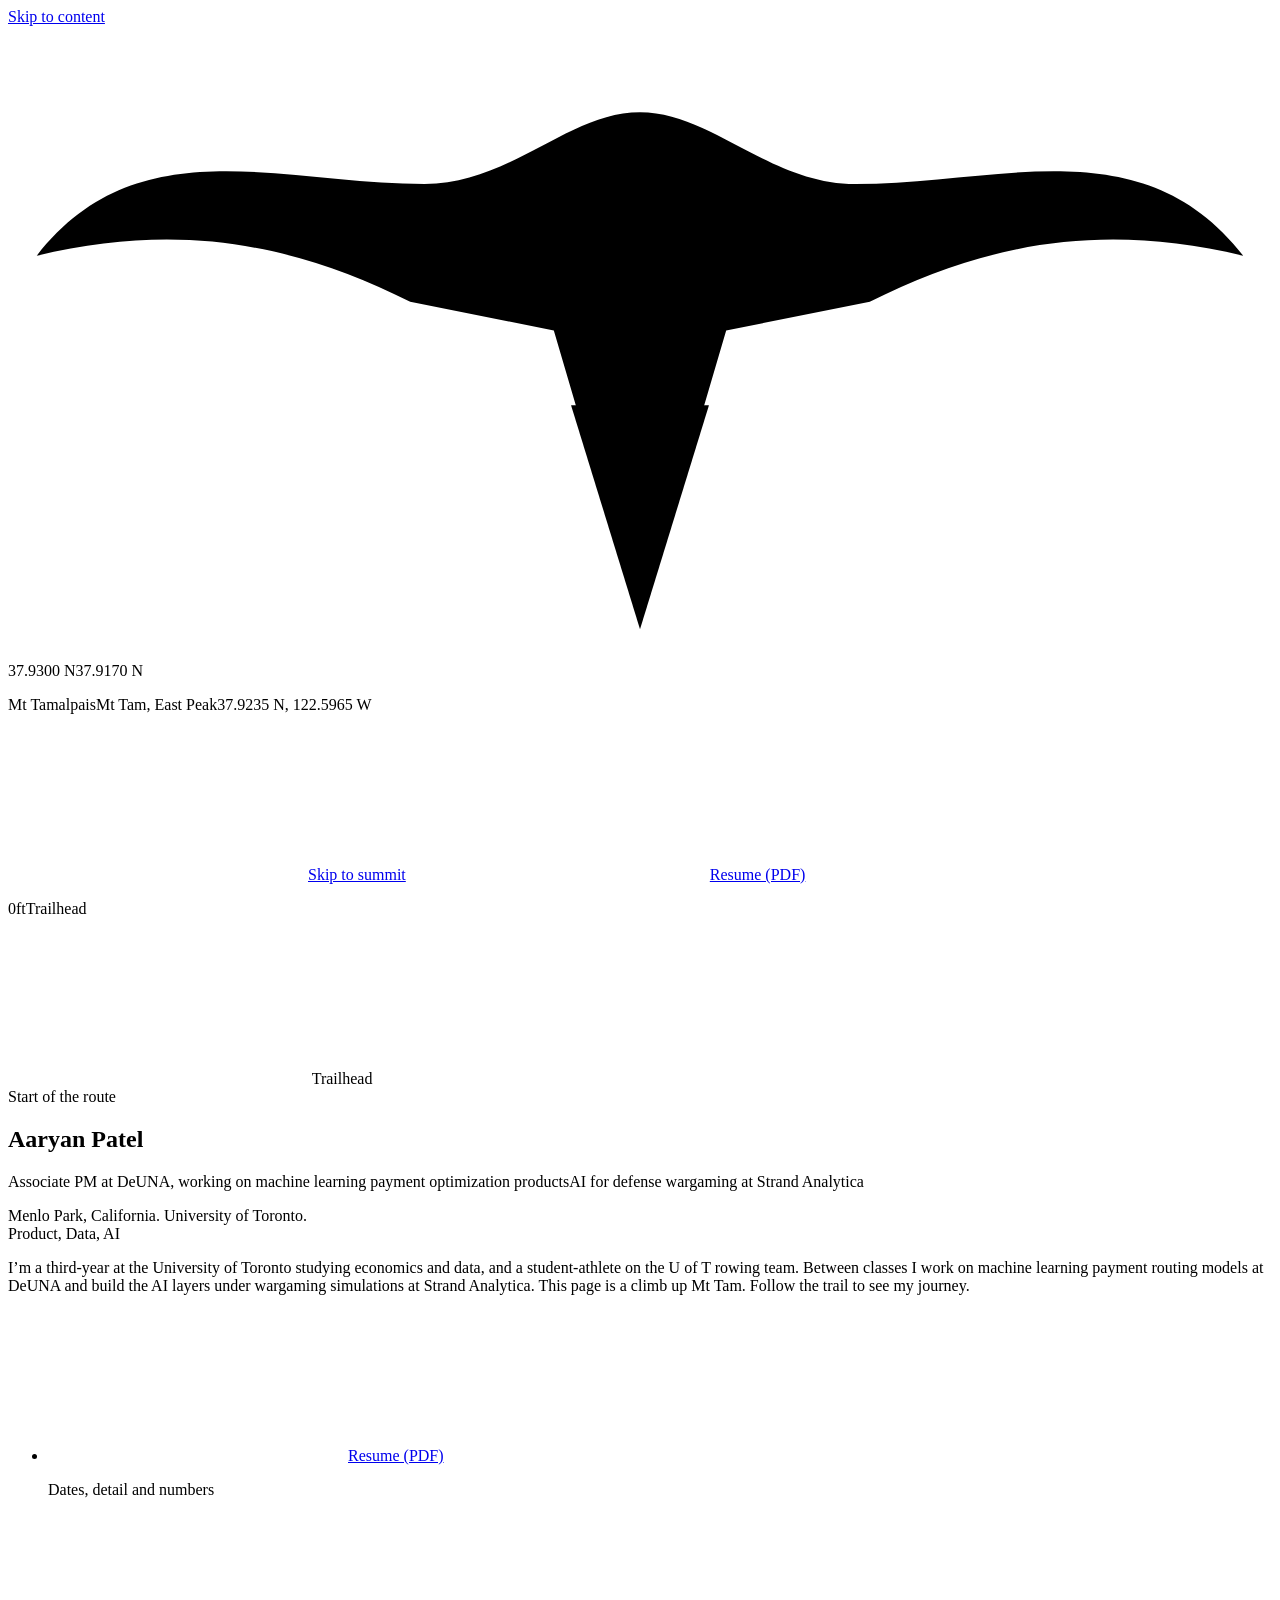
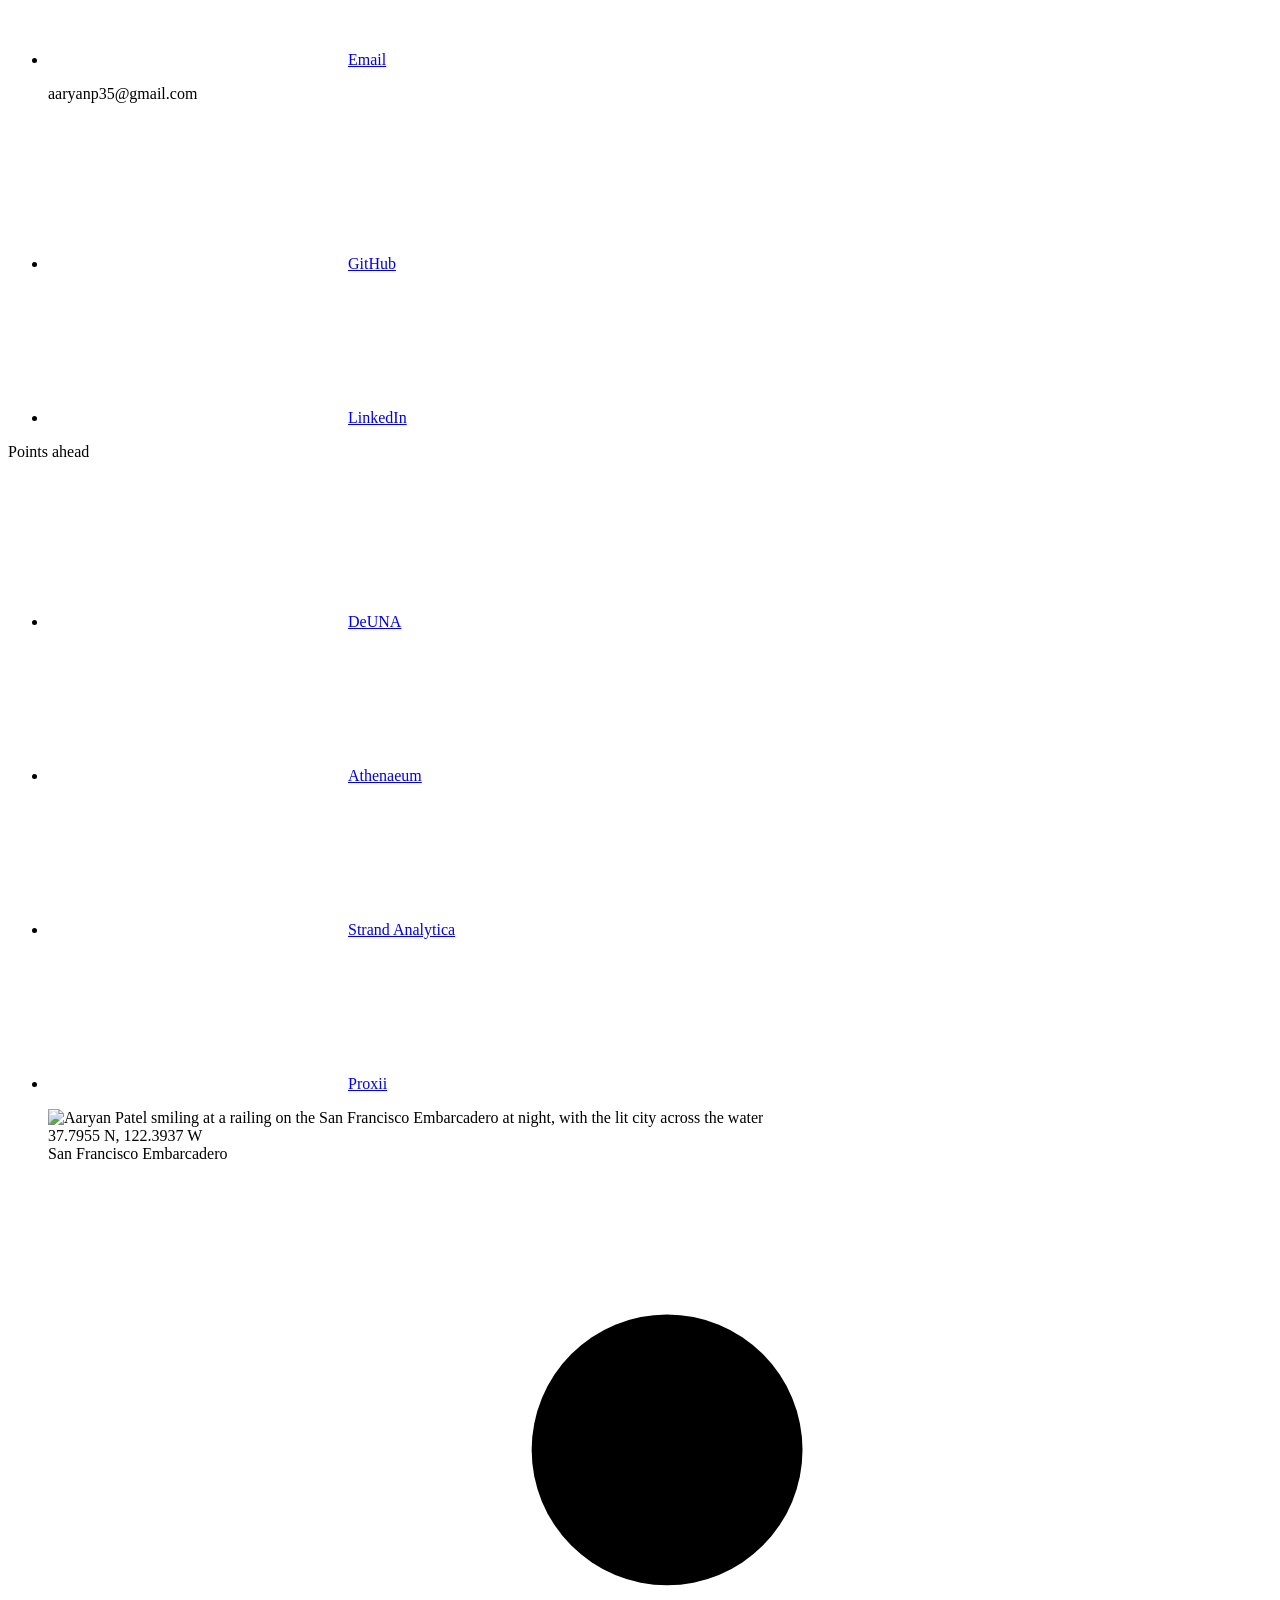
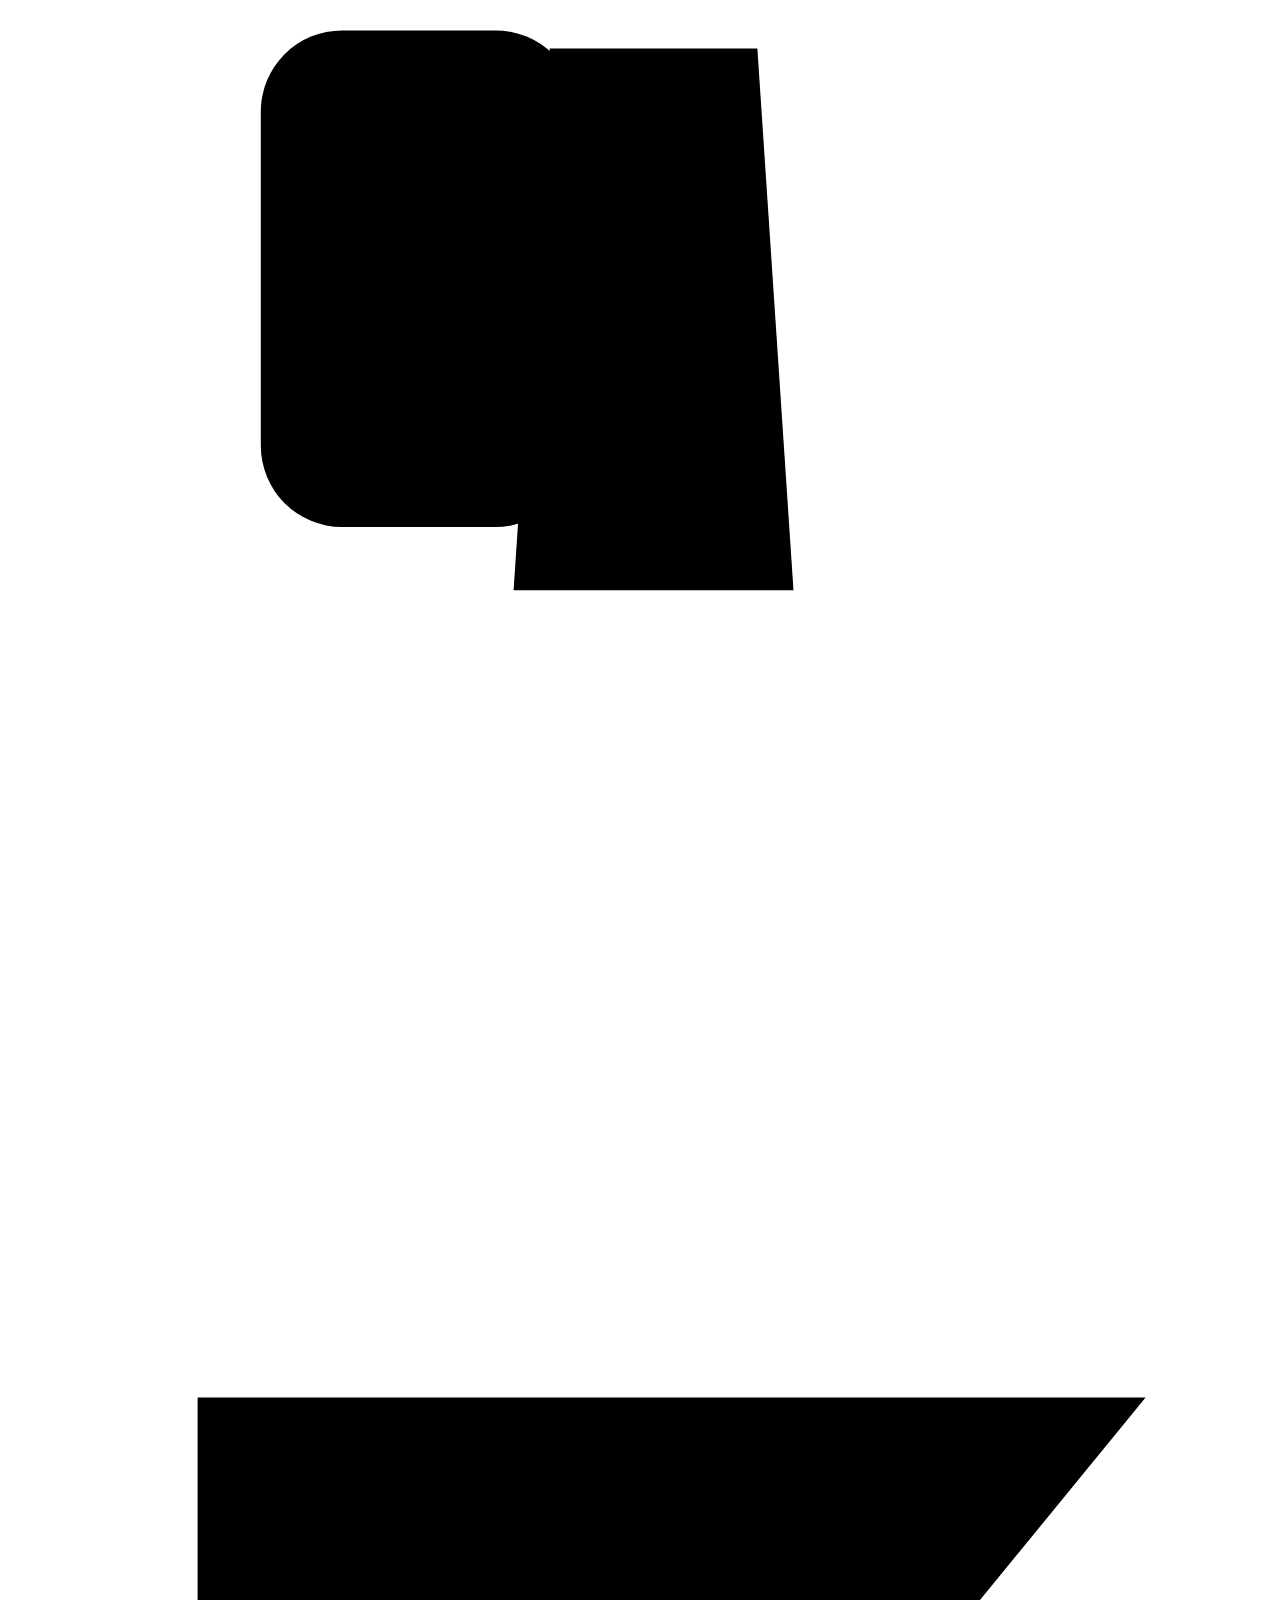
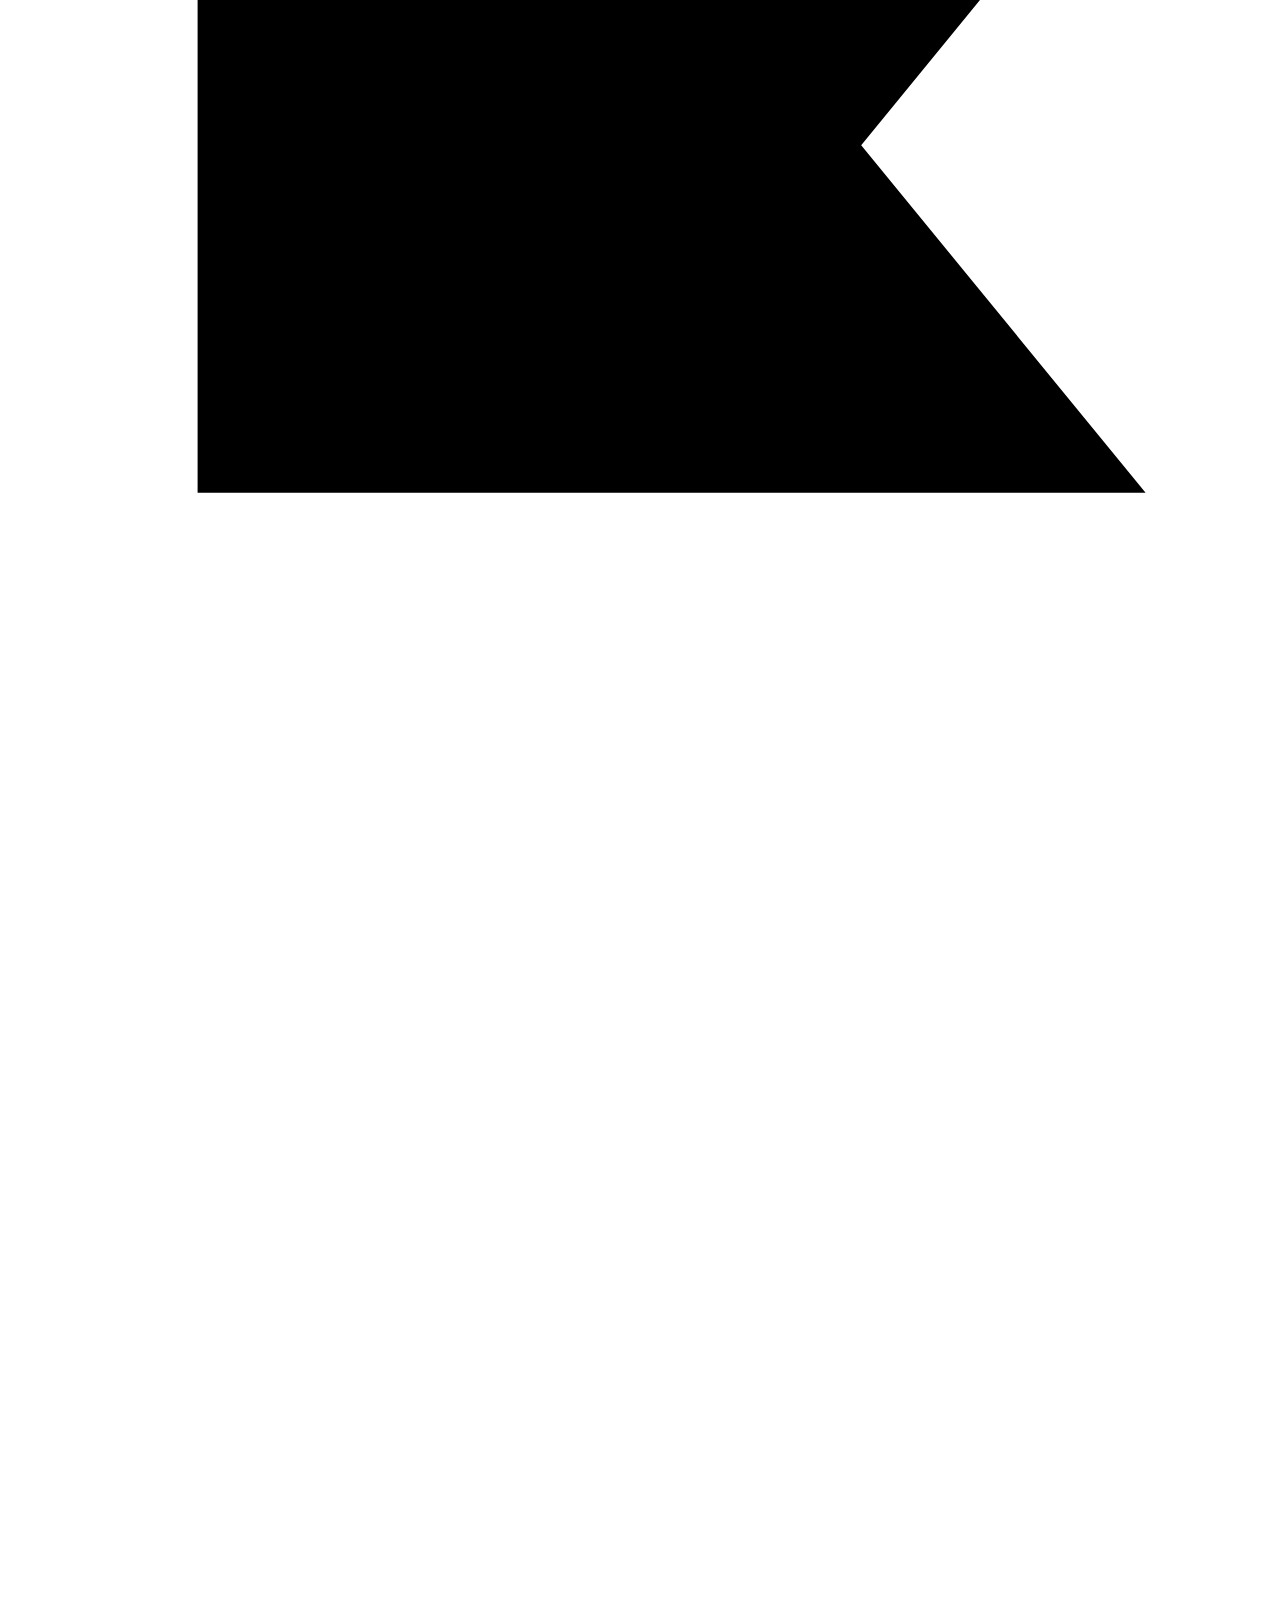
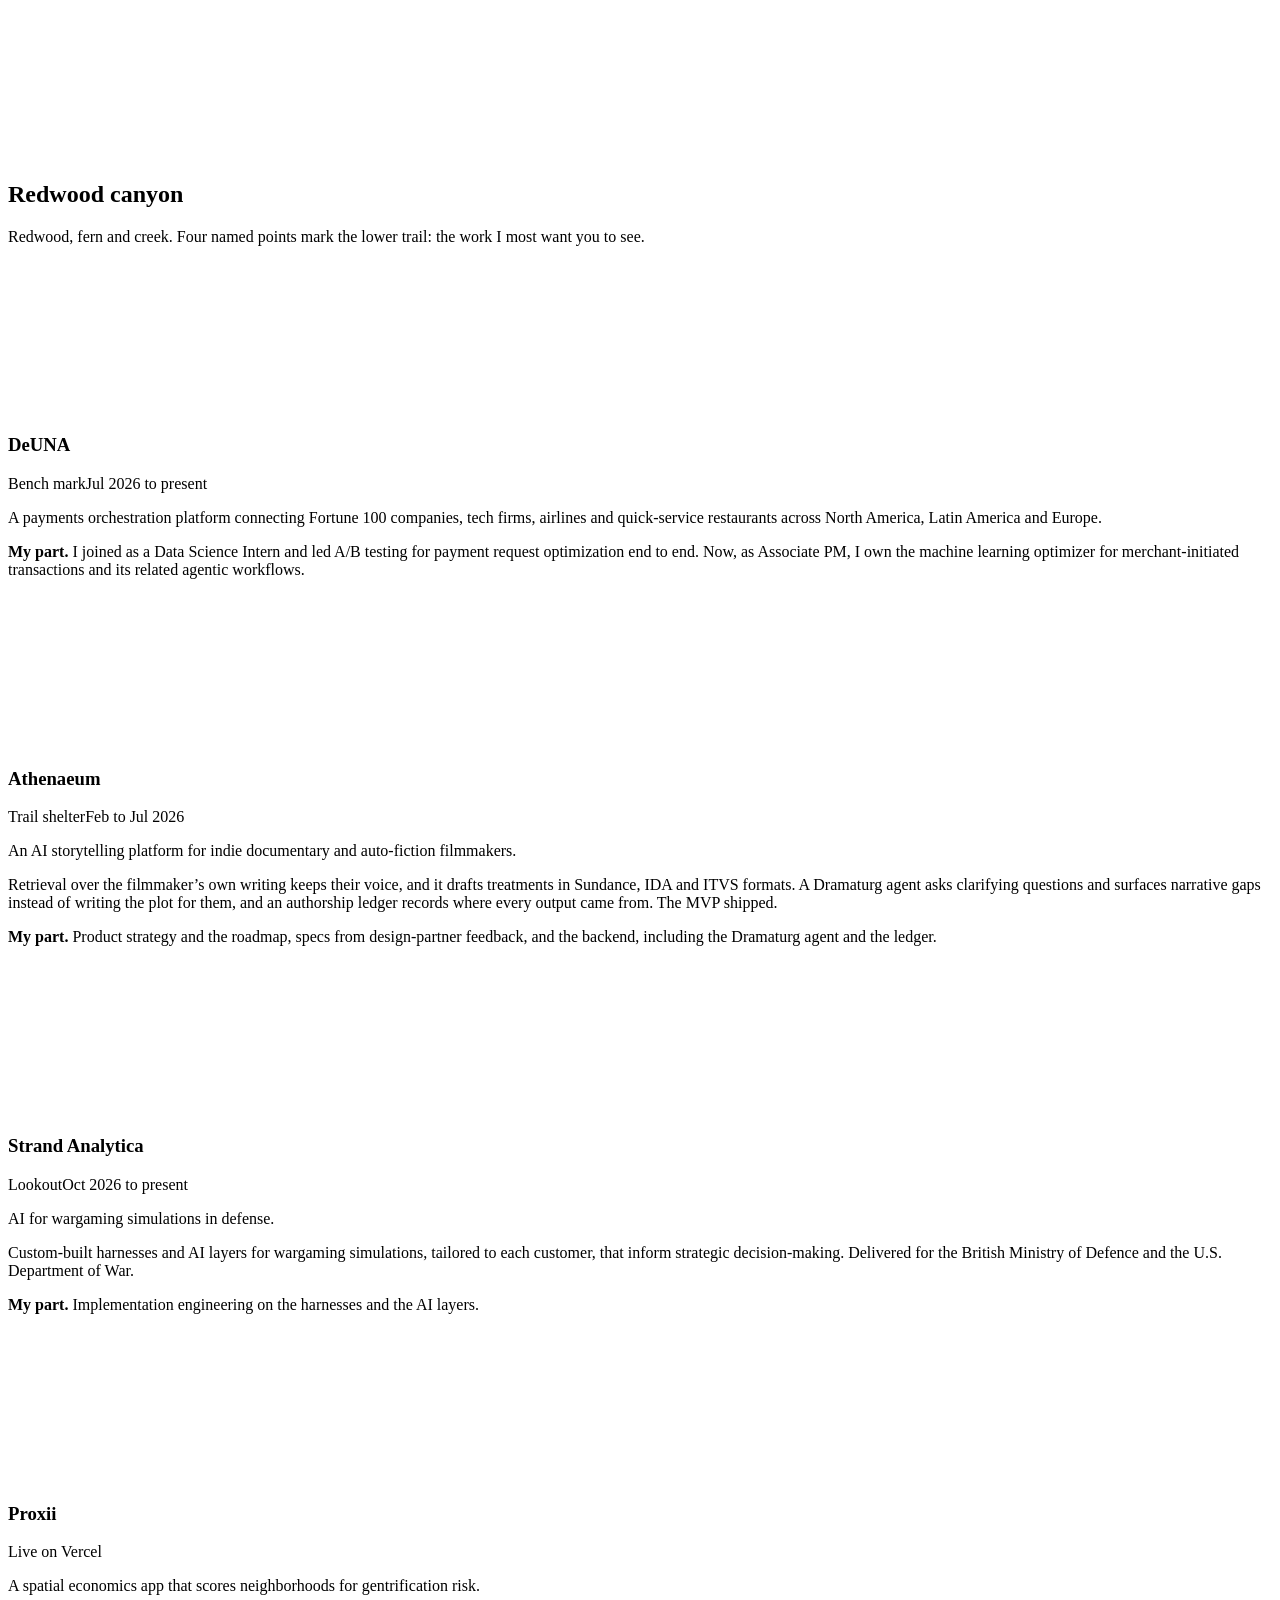
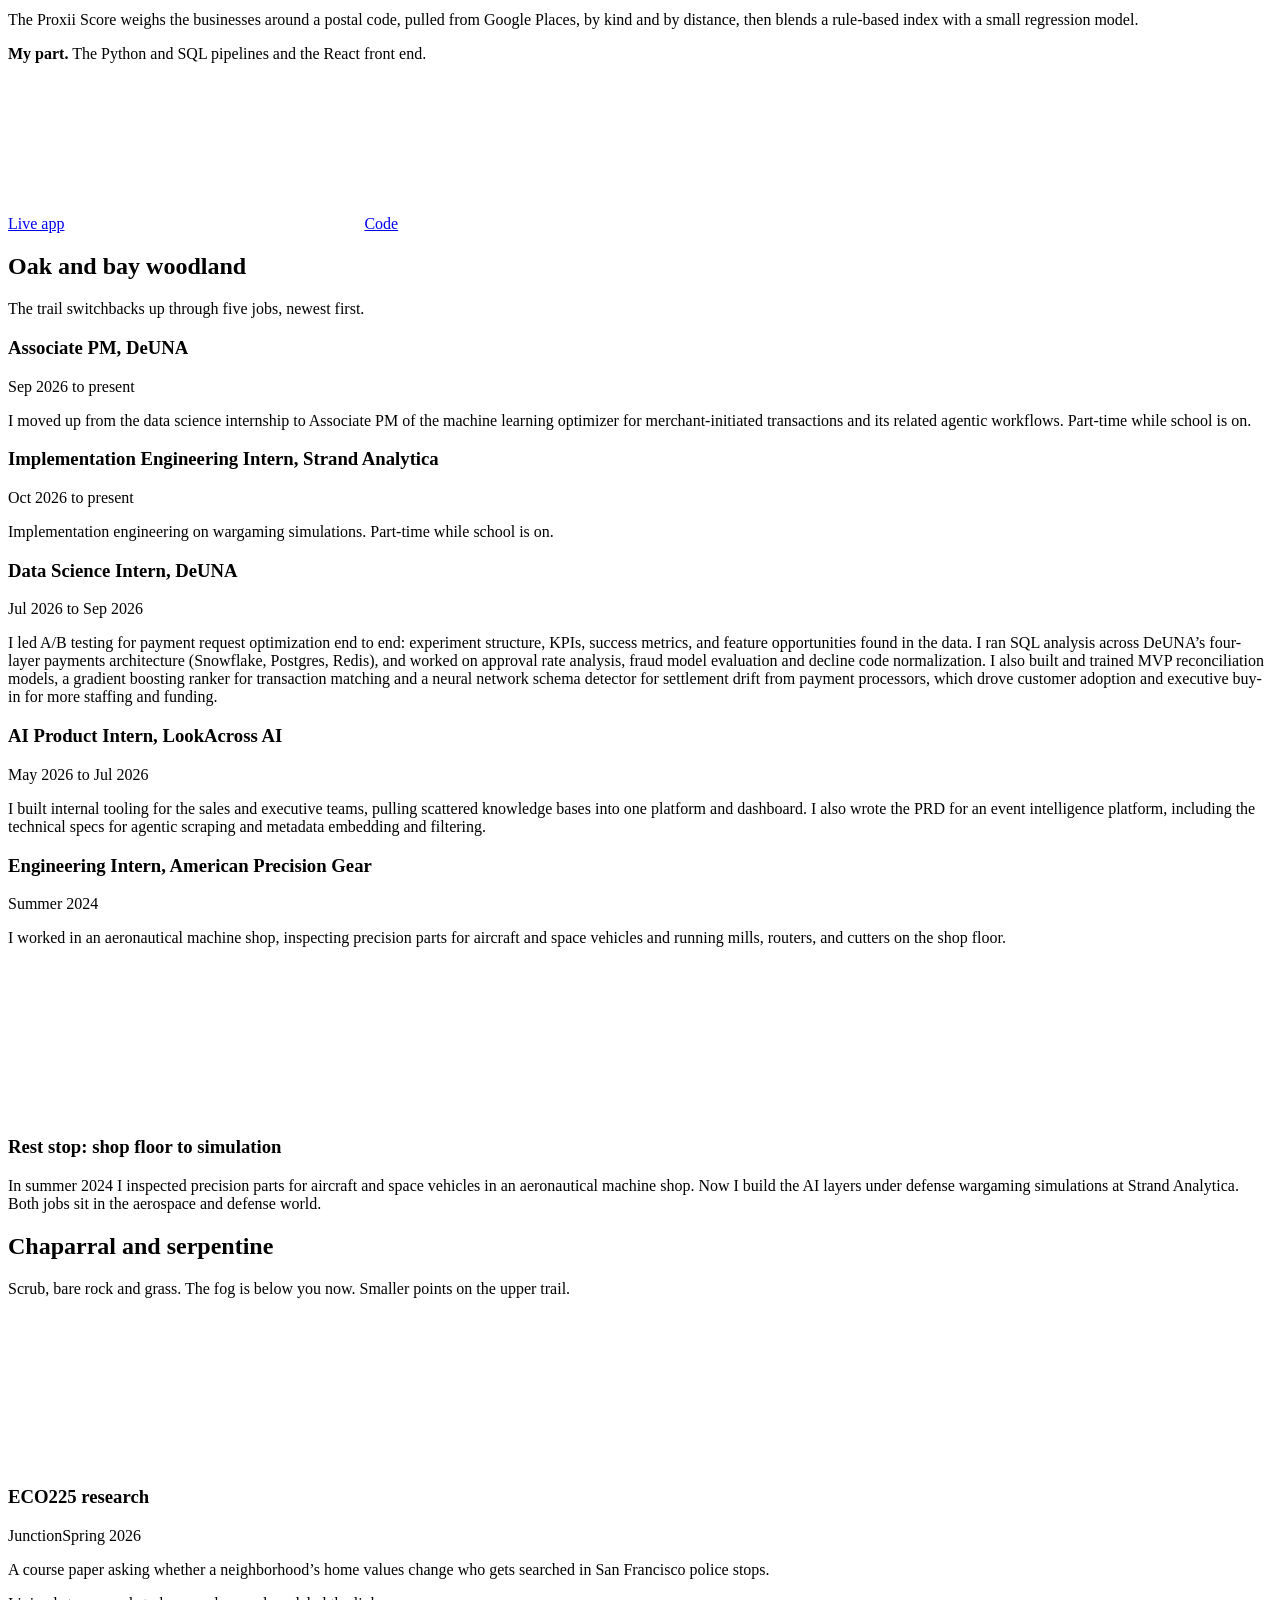
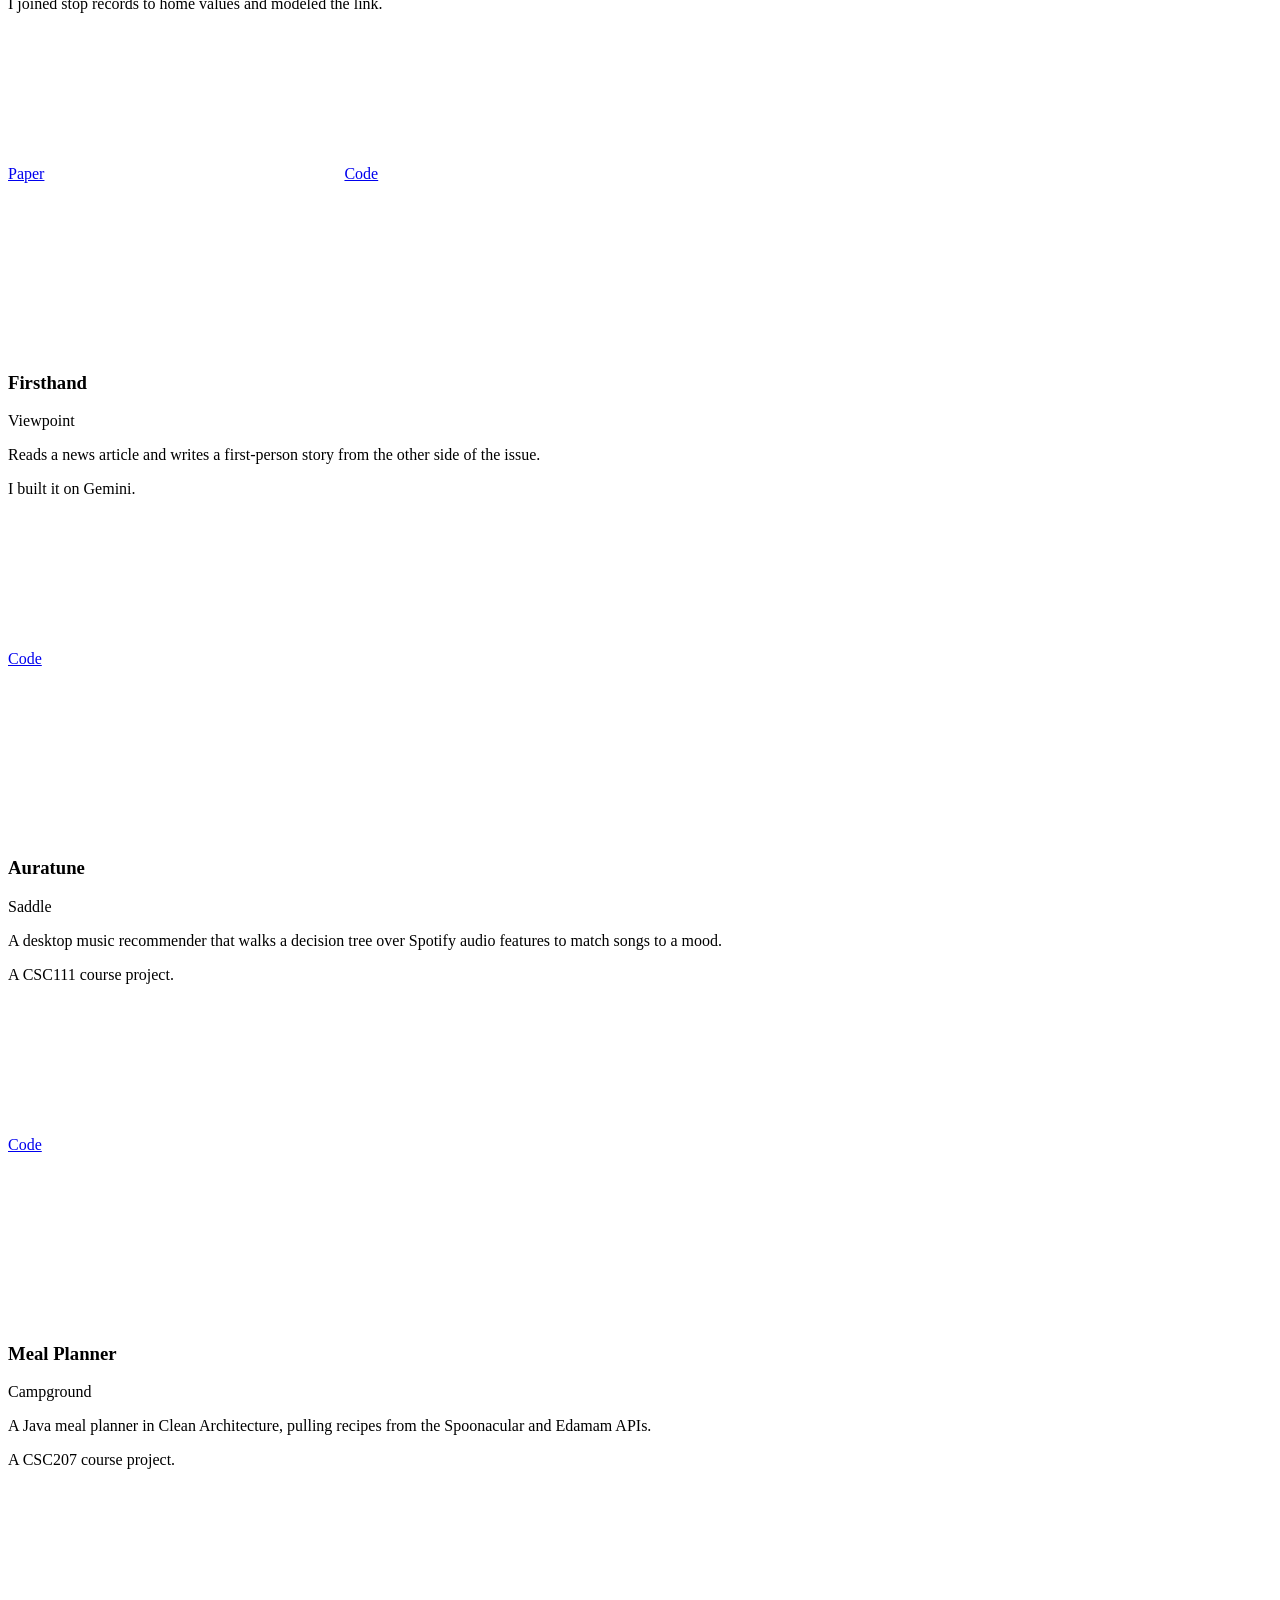
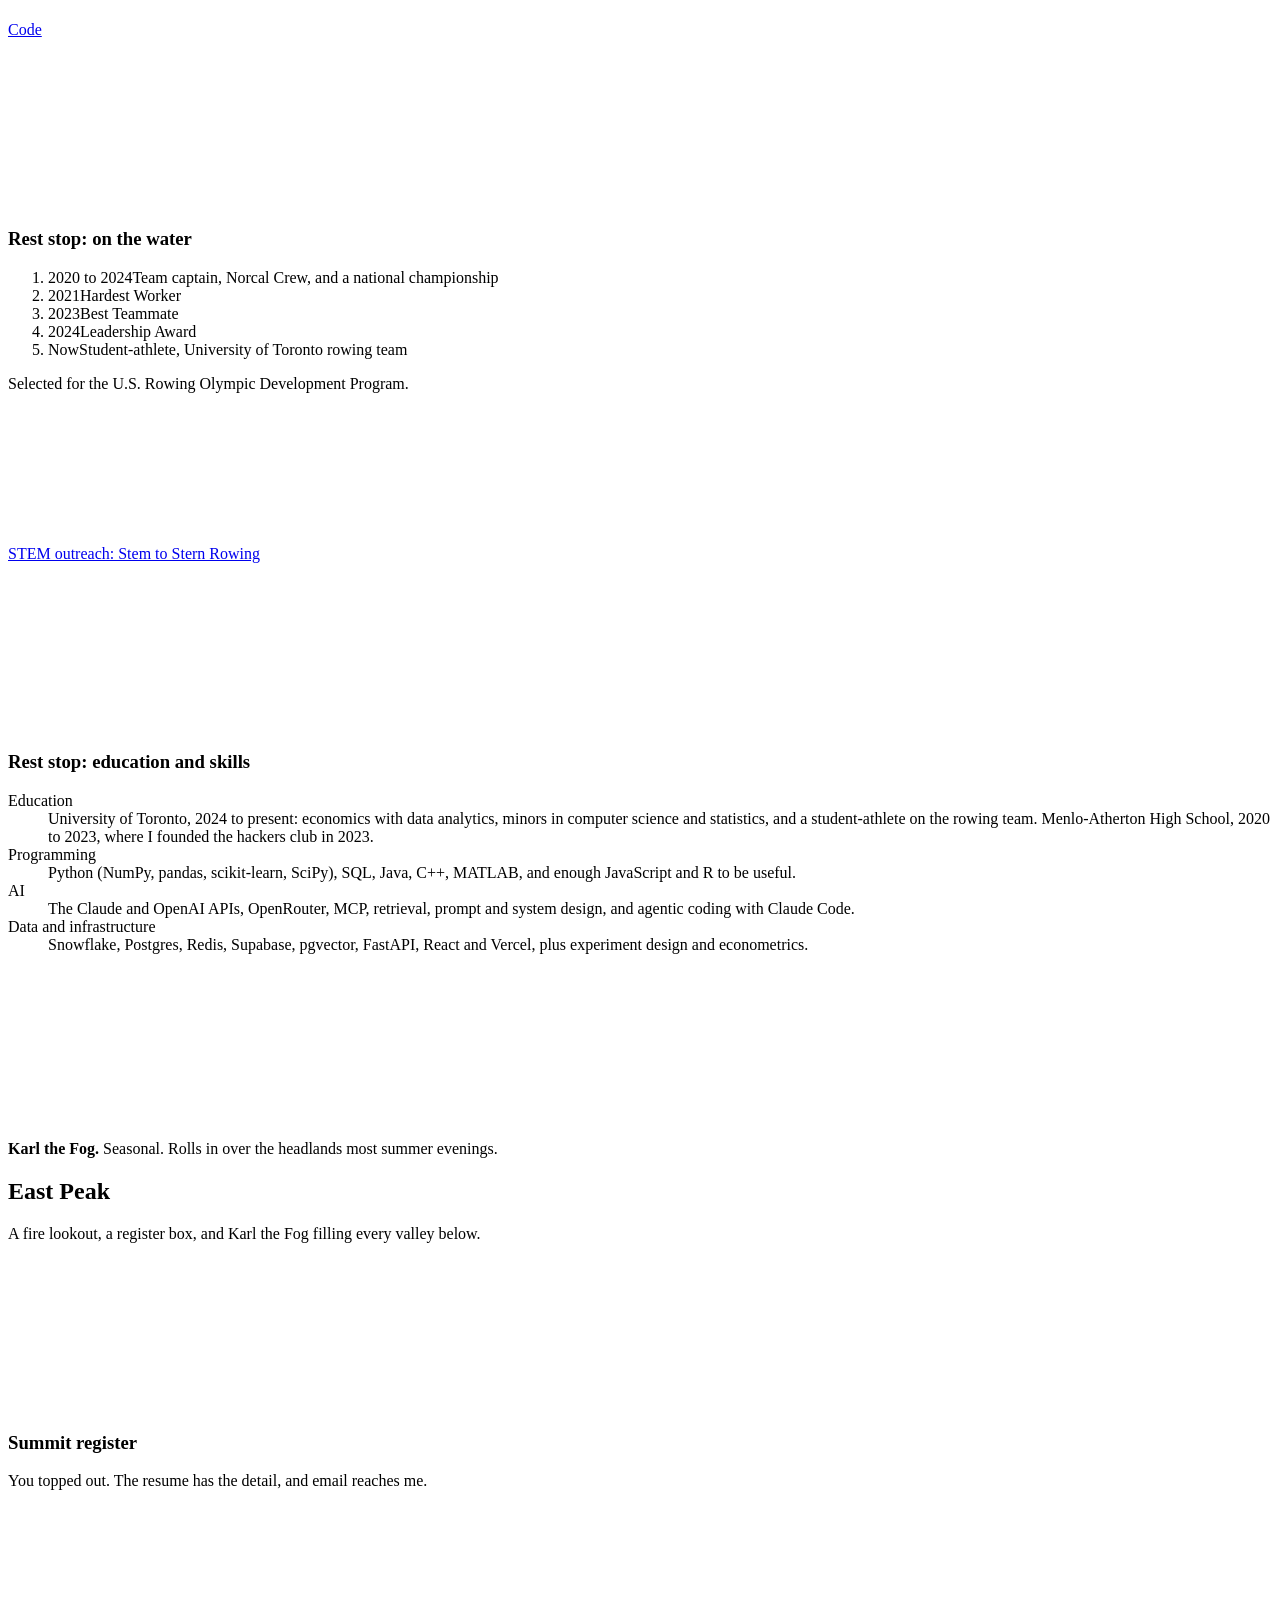
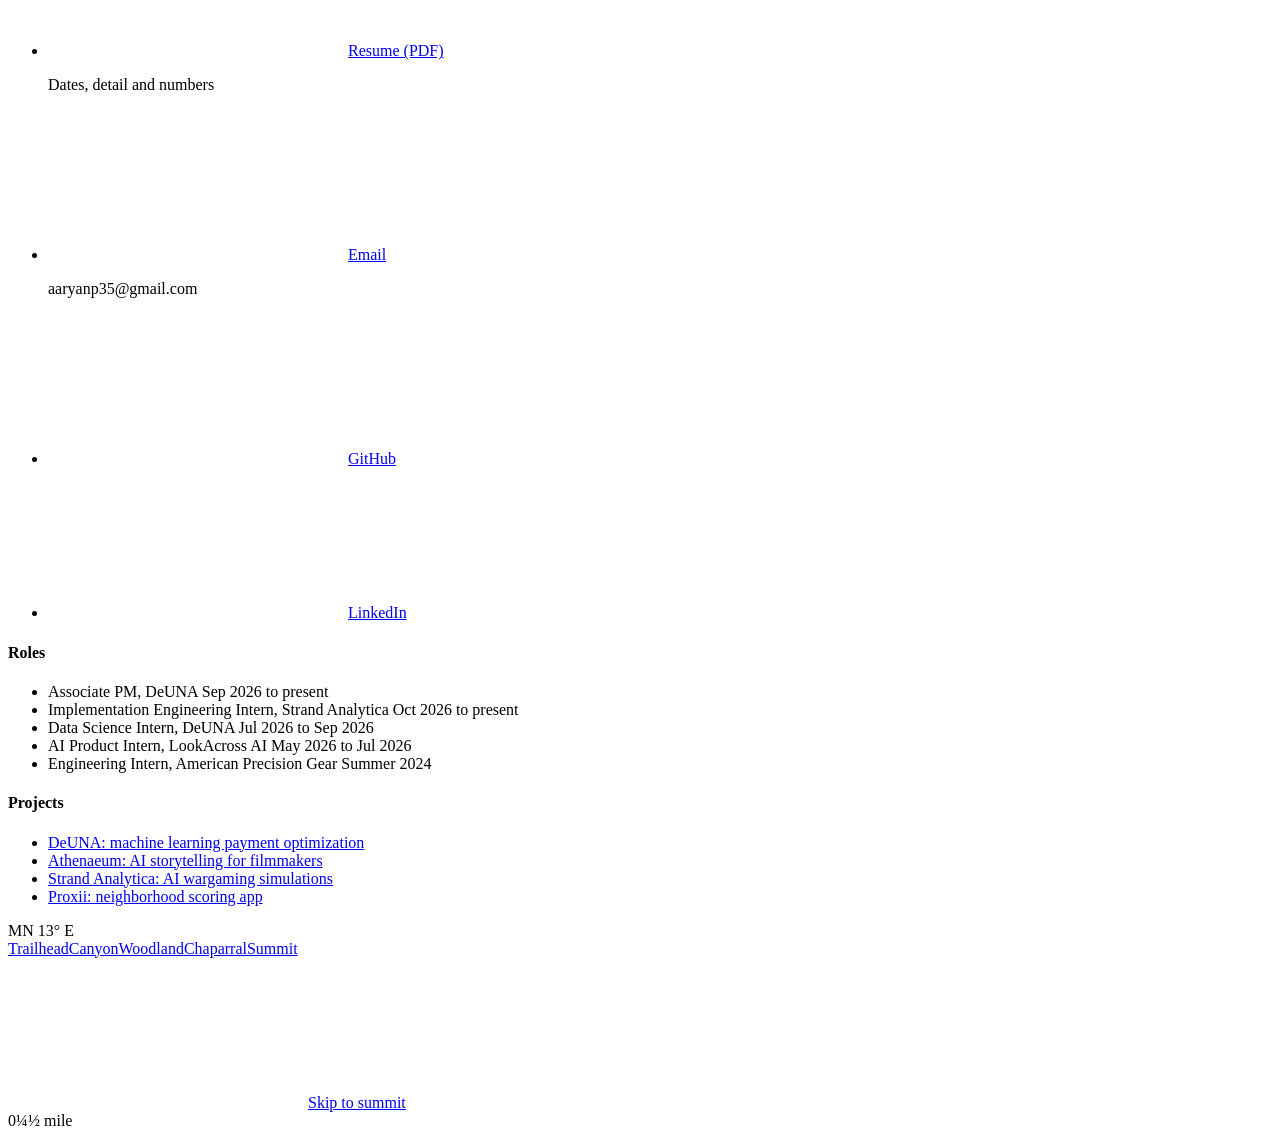
==== commit bd769df0: "Align DeUNA copy with the resume Use the resume's wording for the platform, the Associate PM scope (" ====
--- a/assets-src/index.template.html
+++ b/assets-src/index.template.html
@@ -4,13 +4,13 @@
 <meta charset="utf-8">
 <meta name="viewport" content="width=device-width, initial-scale=1">
 <title>Aaryan Patel | Associate PM, Data and AI</title>
-<meta name="description" content="Aaryan Patel is an Associate PM at DeUNA, working on machine learning products, and builds AI systems for defense wargaming at Strand Analytica. His work, laid out as a climb up Mt Tamalpais.">
+<meta name="description" content="Aaryan Patel is an Associate PM at DeUNA, working on machine learning payment optimization products, and builds AI systems for defense wargaming at Strand Analytica. His work, laid out as a climb up Mt Tamalpais.">
 <link rel="canonical" href="https://aaryanp35.vercel.app/">
 <meta name="theme-color" content="#F3F5F1">
 <meta property="og:type" content="website">
 <meta property="og:site_name" content="Aaryan Patel">
 <meta property="og:title" content="Aaryan Patel | Associate PM, Data and AI">
-<meta property="og:description" content="Associate PM at DeUNA, working on machine learning products. AI systems for defense wargaming at Strand Analytica. His work, laid out as a climb up Mt Tamalpais.">
+<meta property="og:description" content="Associate PM at DeUNA, working on machine learning payment optimization products. AI systems for defense wargaming at Strand Analytica. His work, laid out as a climb up Mt Tamalpais.">
 <meta property="og:url" content="https://aaryanp35.vercel.app/">
 <meta property="og:image" content="https://aaryanp35.vercel.app/images/og-image.jpg">
 <meta property="og:image:width" content="1200">
@@ -18,7 +18,7 @@
 <meta property="og:image:alt" content="Aaryan Patel, Associate PM, Data and AI: a topographic map of Mt Tamalpais with a hiker on the trail to East Peak.">
 <meta name="twitter:card" content="summary_large_image">
 <meta name="twitter:title" content="Aaryan Patel | Associate PM, Data and AI">
-<meta name="twitter:description" content="Associate PM at DeUNA, working on machine learning products. AI systems for defense wargaming at Strand Analytica.">
+<meta name="twitter:description" content="Associate PM at DeUNA, working on machine learning payment optimization products. AI systems for defense wargaming at Strand Analytica.">
 <meta name="twitter:image" content="https://aaryanp35.vercel.app/images/og-image.jpg">
 <link rel="icon" href="images/favicon.svg" type="image/svg+xml">
 <link rel="icon" href="images/favicon-32.png" type="image/png" sizes="32x32">
@@ -42,7 +42,7 @@
   "jobTitle": "Associate Product Manager",
   "worksFor": { "@type": "Organization", "name": "DeUNA" },
   "affiliation": { "@type": "CollegeOrUniversity", "name": "University of Toronto" },
-  "description": "Associate PM at DeUNA, working on machine learning products. Builds AI systems for defense wargaming at Strand Analytica.",
+  "description": "Associate PM at DeUNA, working on machine learning payment optimization products. Builds AI systems for defense wargaming at Strand Analytica.",
   "email": "mailto:aaryanp35@gmail.com",
   "sameAs": [
     "https://github.com/aaryanp35",
@@ -155,8 +155,8 @@
           <div class="stop-text">
             <h3 class="stop-name">DeUNA</h3>
             <p class="stop-meta"><span class="fc">Bench mark</span><span>Jul 2026 to present</span></p>
-            <p class="stop-what">A global platform serving large companies, airlines and restaurant chains.</p>
-            <p class="stop-part"><strong>My part.</strong> As an intern I ran the A/B testing end to end. Now, as Associate PM, I work on machine learning payment optimization products and their agentic workflows.</p>
+            <p class="stop-what">A payments orchestration platform connecting Fortune 100 companies, tech firms, airlines and quick-service restaurants across North America, Latin America and Europe.</p>
+            <p class="stop-part"><strong>My part.</strong> I joined as a Data Science Intern and led A/B testing for payment request optimization end to end. Now, as Associate PM, I own the machine learning optimizer for merchant-initiated transactions and its related agentic workflows.</p>
           </div>
         </div>
       </article>
@@ -216,7 +216,7 @@
         <div class="stop-body"><div class="stop-text">
           <h3 class="stop-name">Associate PM, DeUNA</h3>
           <p class="stop-meta"><span>Sep 2026 to present</span></p>
-          <p class="stop-part">I moved up from the data science internship to Associate PM. I work on machine learning products at DeUNA and their agentic workflows. Part-time while school is on.</p>
+          <p class="stop-part">I moved up from the data science internship to Associate PM of the machine learning optimizer for merchant-initiated transactions and its related agentic workflows. Part-time while school is on.</p>
         </div></div>
       </article>
 
@@ -234,7 +234,7 @@
         <div class="stop-body"><div class="stop-text">
           <h3 class="stop-name">Data Science Intern, DeUNA</h3>
           <p class="stop-meta"><span>Jul 2026 to Sep 2026</span></p>
-          <p class="stop-part">I ran the A/B tests from setup to readout, did the SQL analysis behind them, and trained first-pass models for matching records and spotting drift in partner data. Customers adopted them and leadership put more people on the work.</p>
+          <p class="stop-part">I led A/B testing for payment request optimization end to end: experiment structure, KPIs, success metrics, and feature opportunities found in the data. I ran SQL analysis across DeUNA&rsquo;s four-layer payments architecture (Snowflake, Postgres, Redis), and worked on approval rate analysis, fraud model evaluation and decline code normalization. I also built and trained MVP reconciliation models, a gradient boosting ranker for transaction matching and a neural network schema detector for settlement drift from payment processors, which drove customer adoption and executive buy-in for more staffing and funding.</p>
         </div></div>
       </article>
 
@@ -393,7 +393,7 @@
             <div>
               <h4 class="glance-h">Projects</h4>
               <ul class="glance-links">
-                <li><a class="link" href="#deuna">DeUNA: machine learning products</a></li>
+                <li><a class="link" href="#deuna">DeUNA: machine learning payment optimization</a></li>
                 <li><a class="link" href="#athenaeum">Athenaeum: AI storytelling for filmmakers</a></li>
                 <li><a class="link" href="#strand">Strand Analytica: AI wargaming simulations</a></li>
                 <li><a class="link" href="#proxii">Proxii: neighborhood scoring app</a></li>
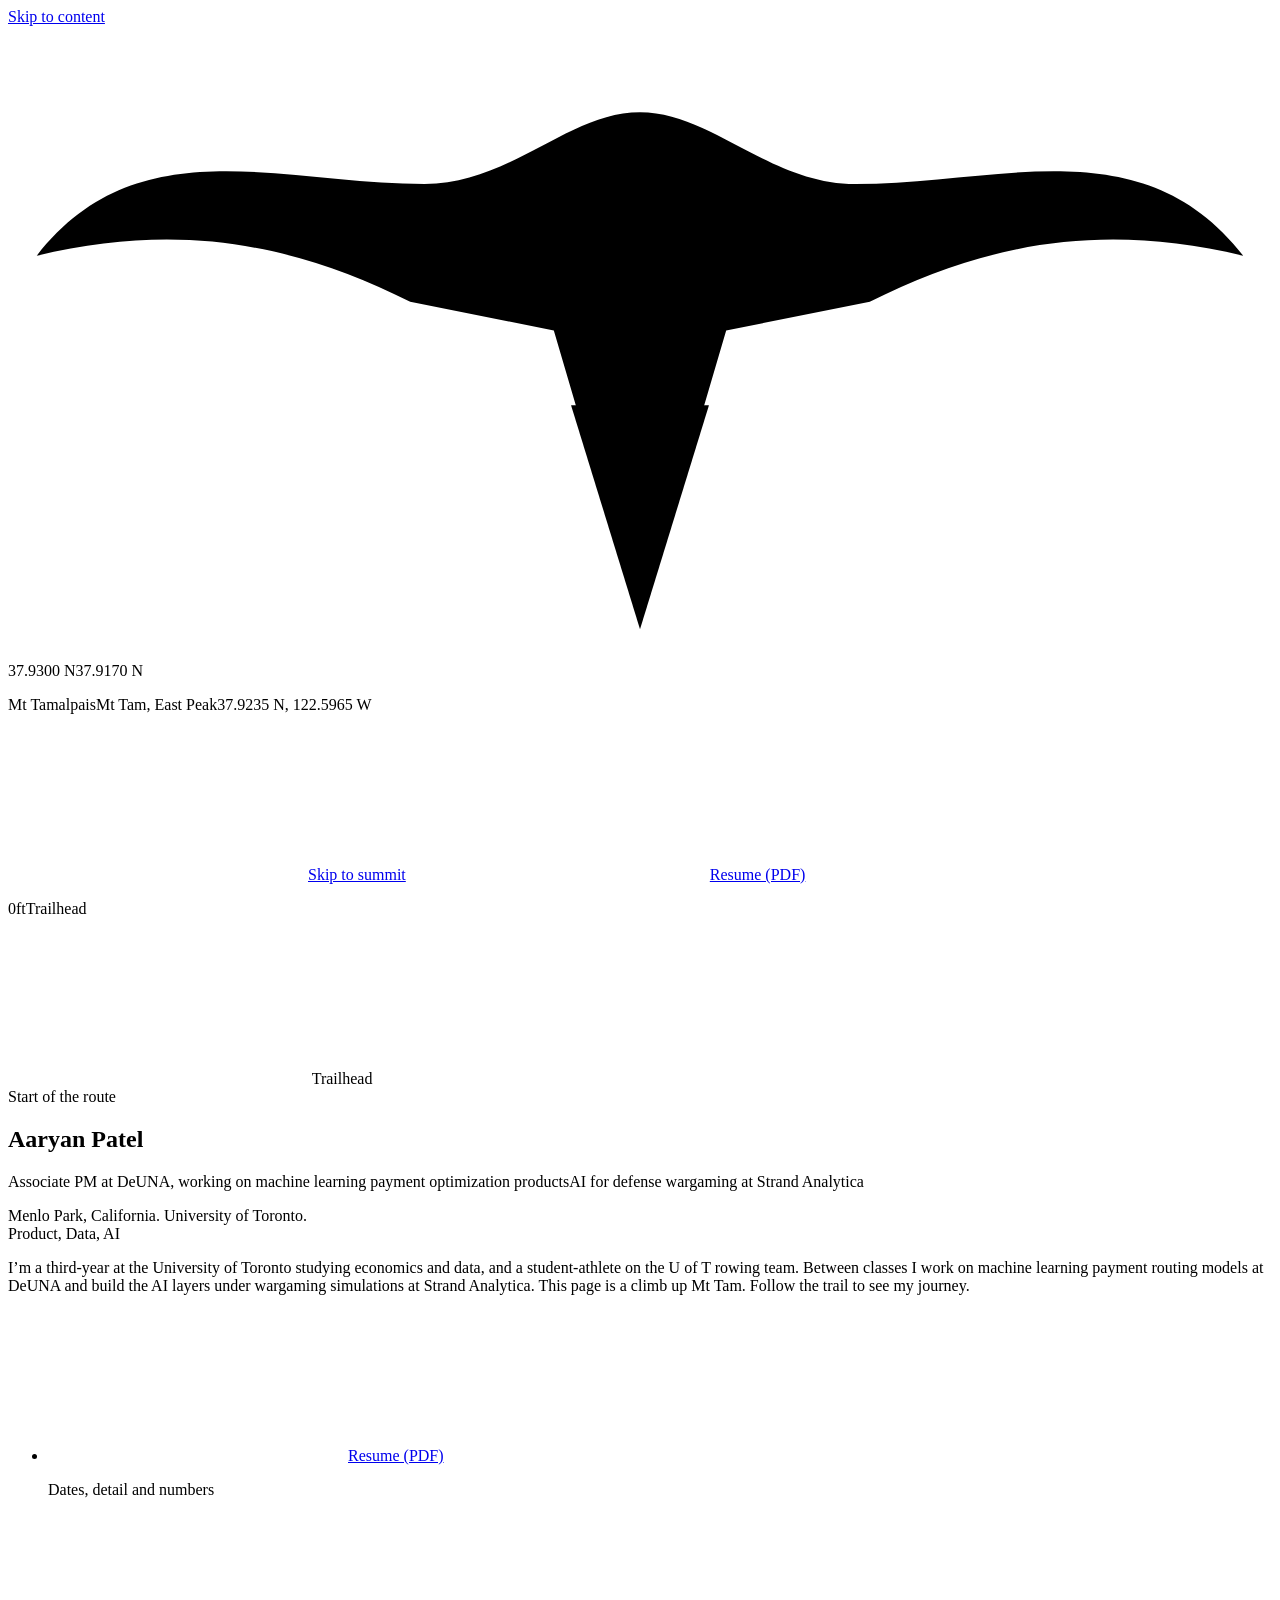
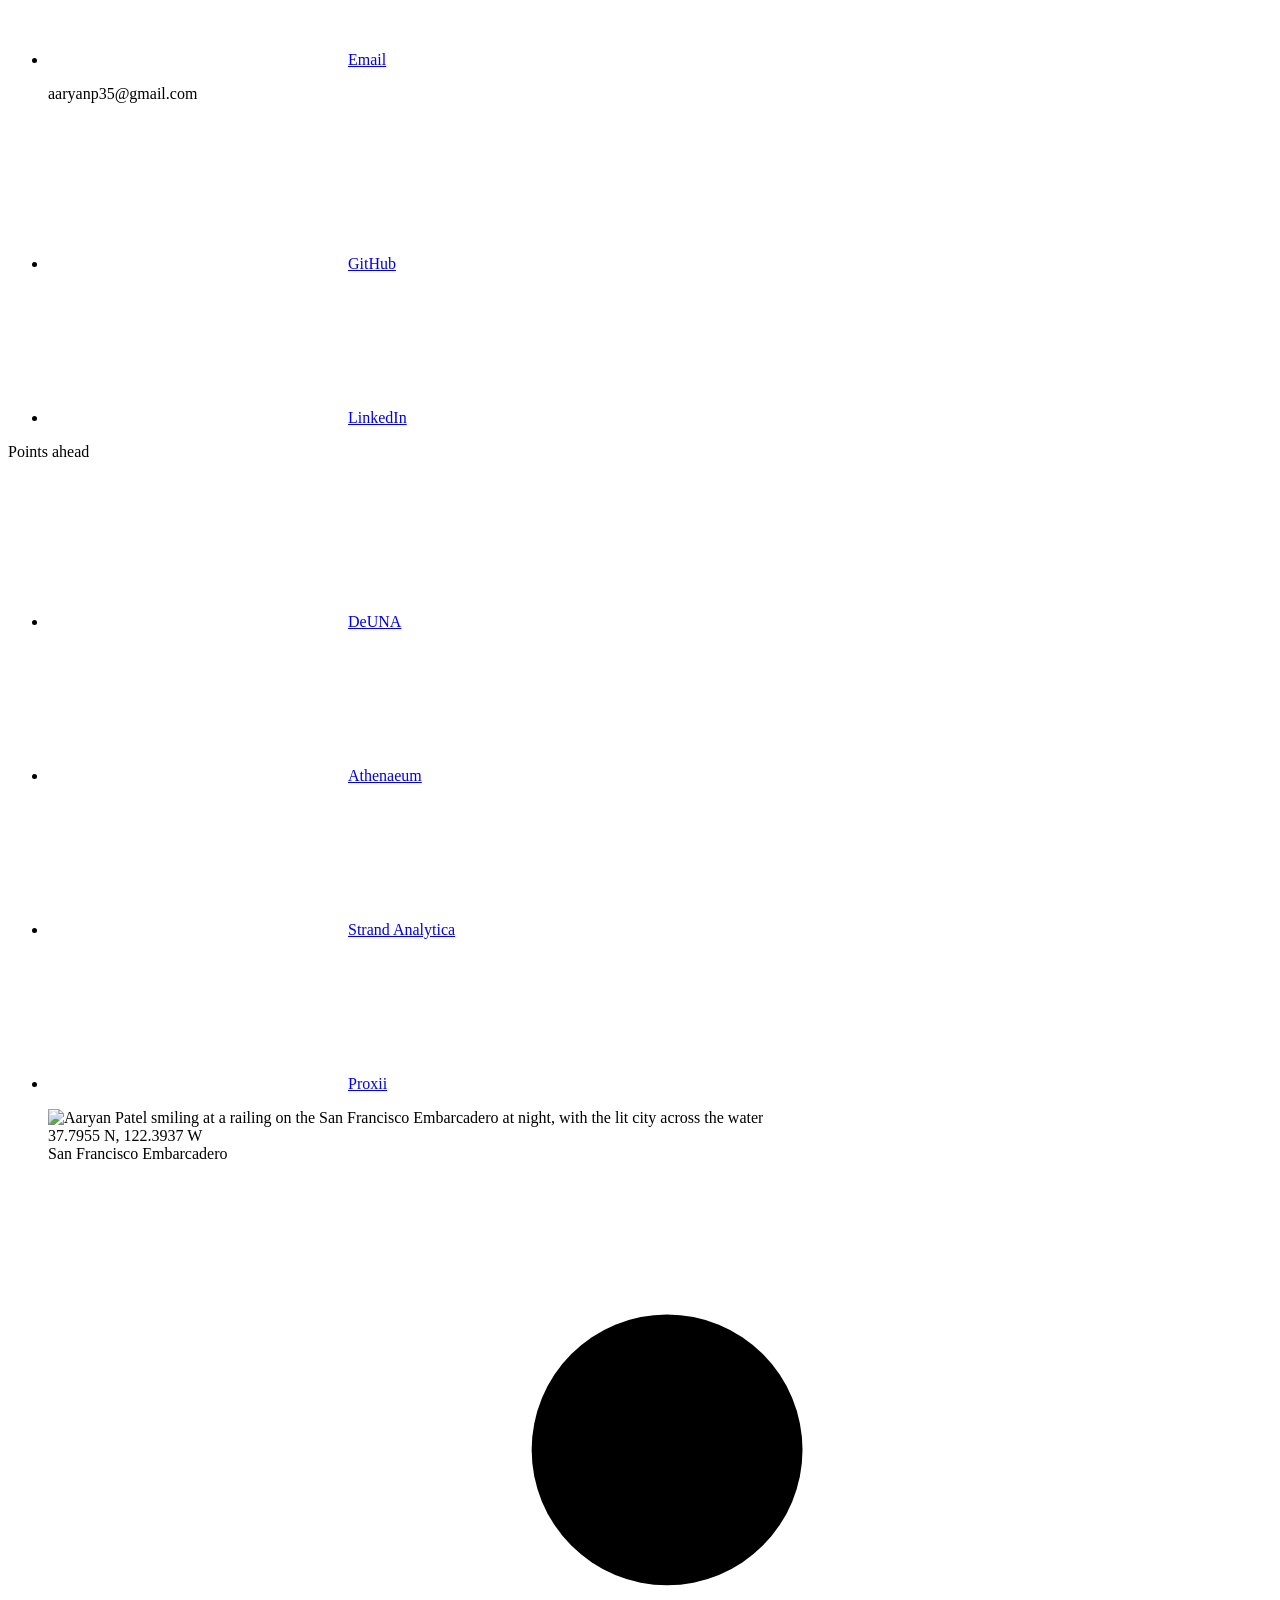
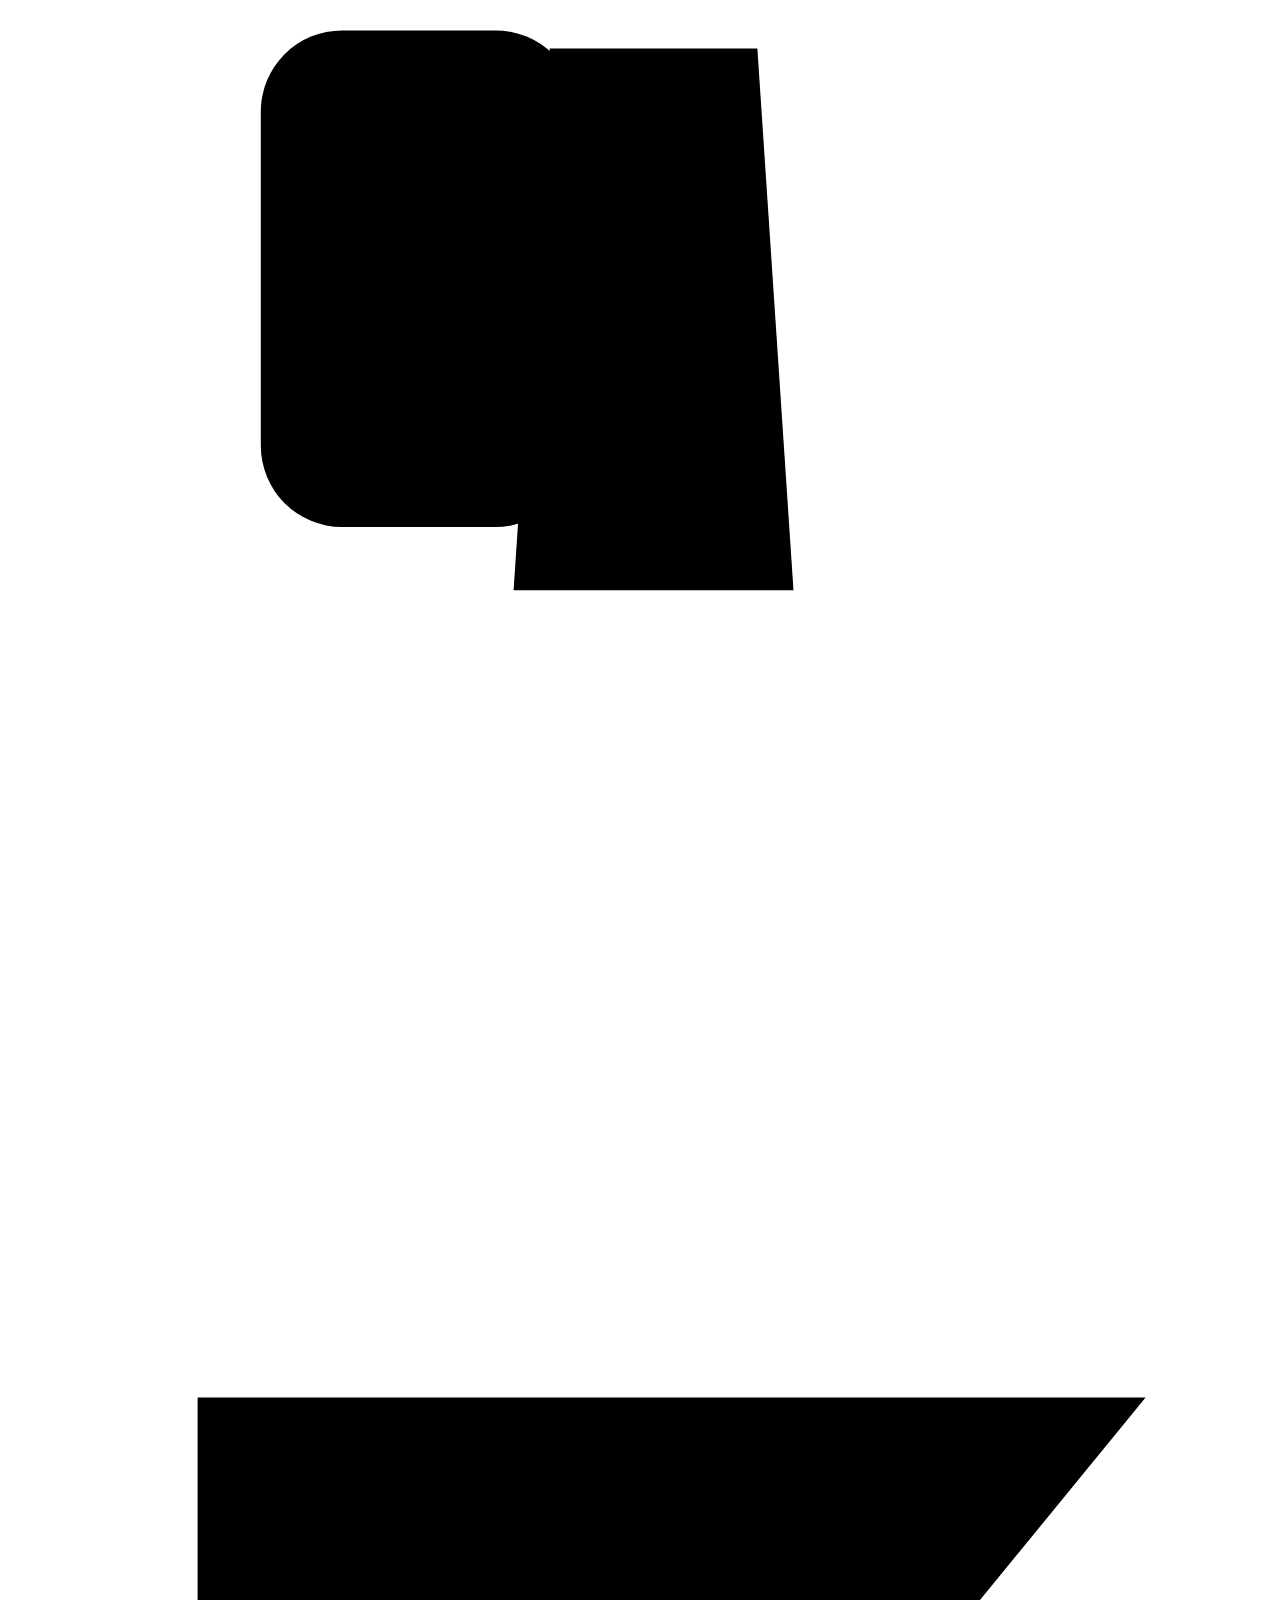
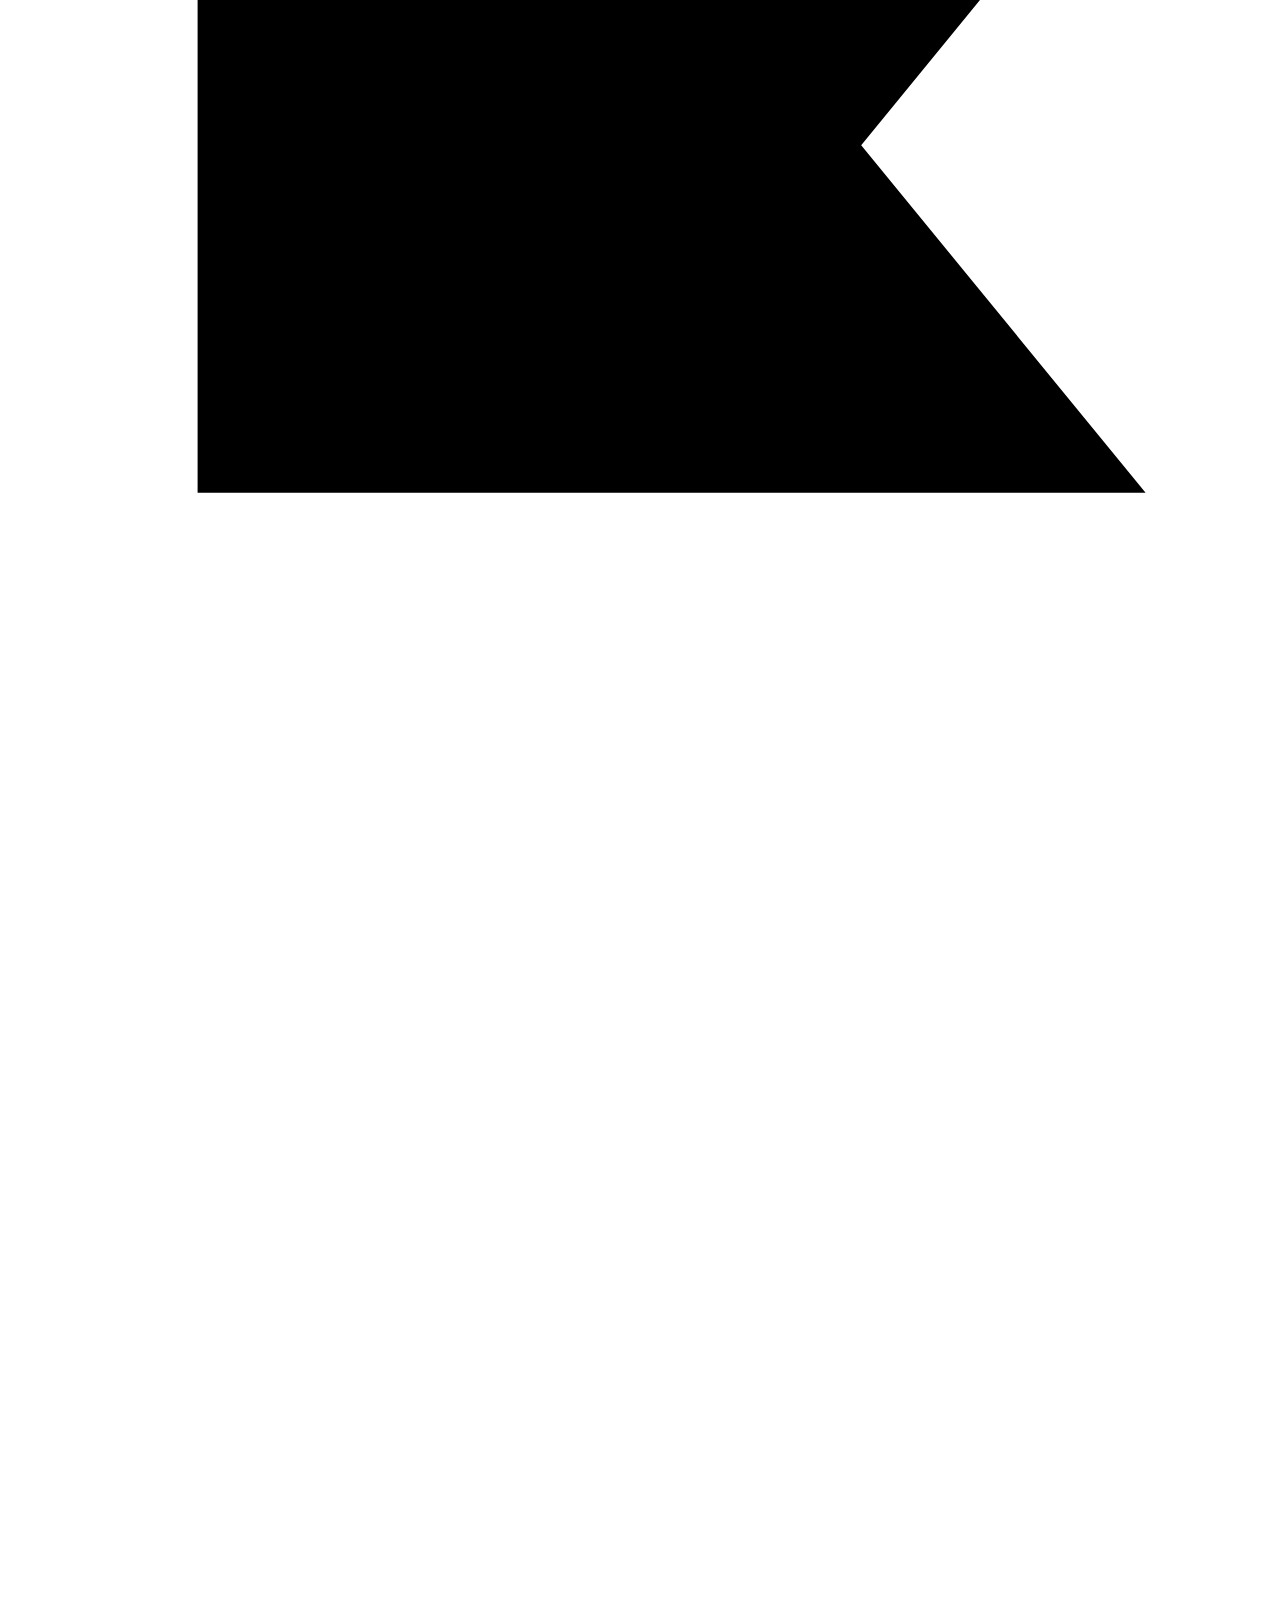
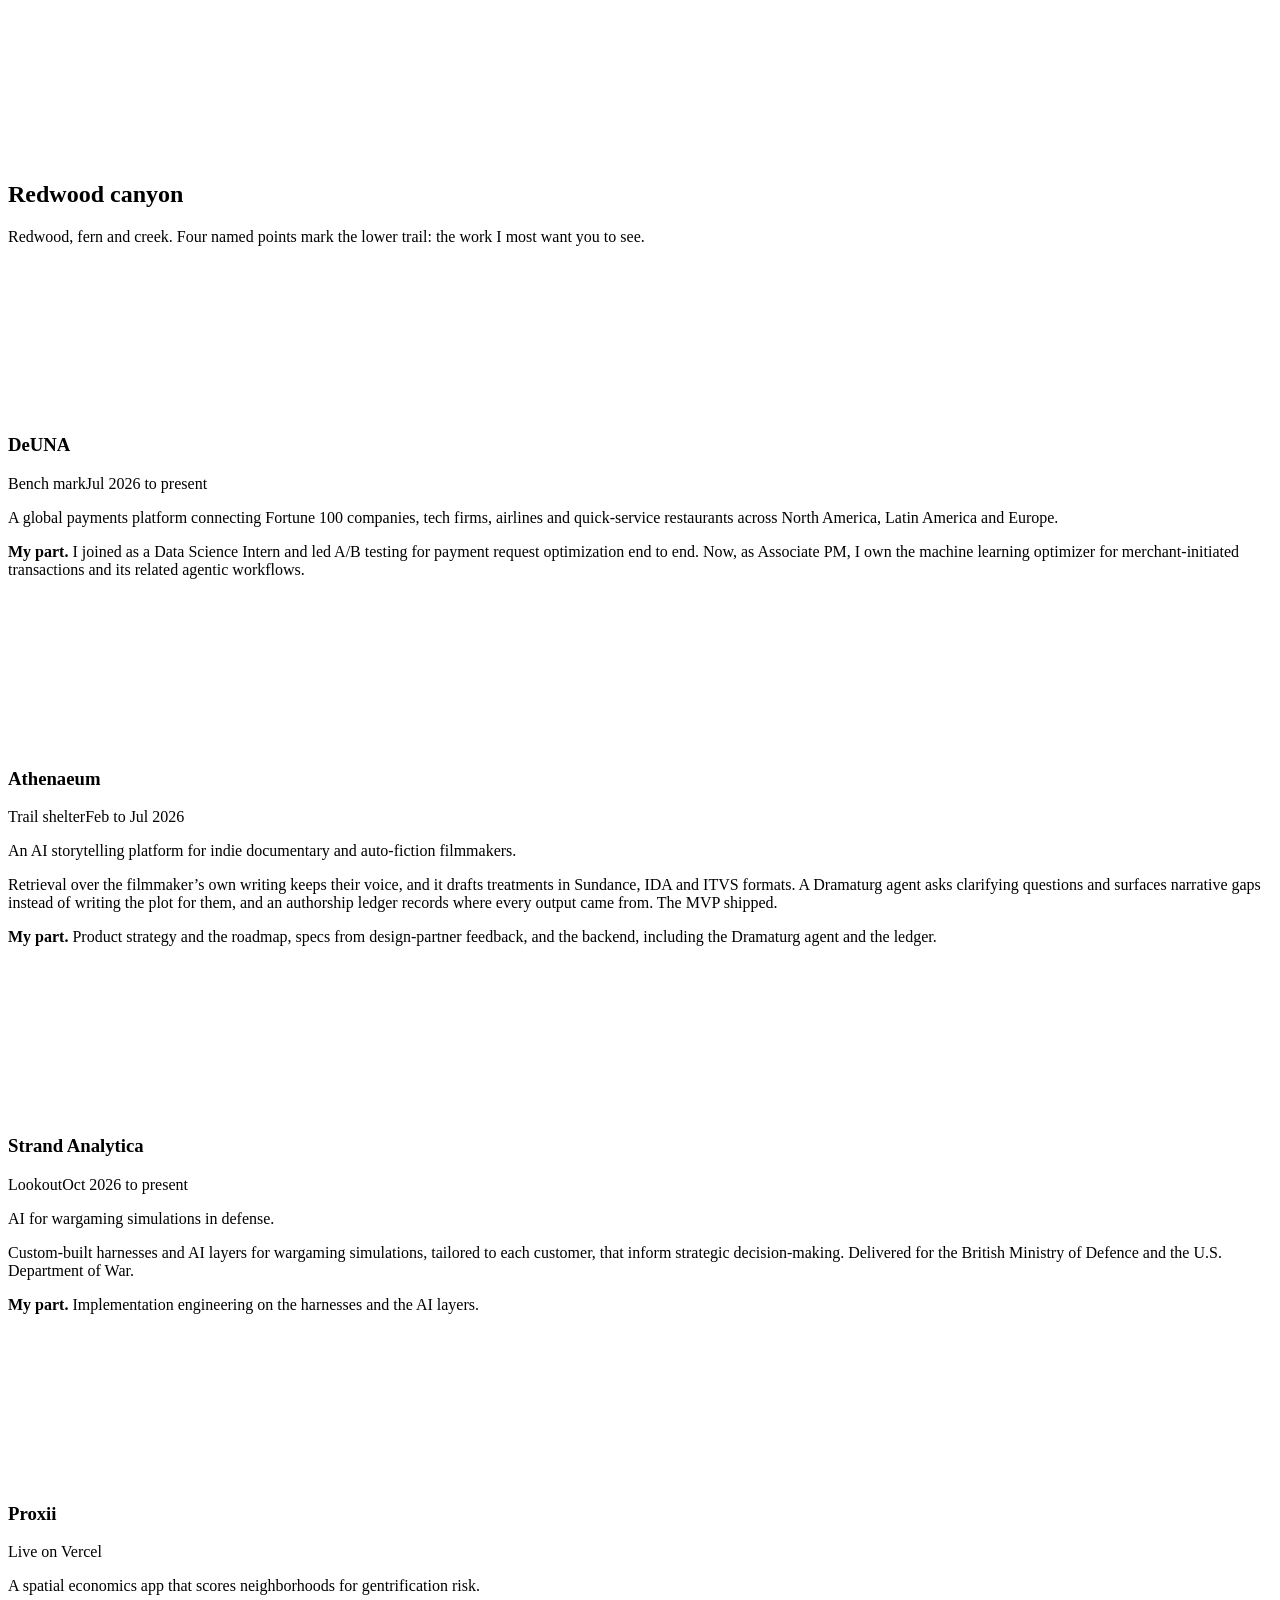
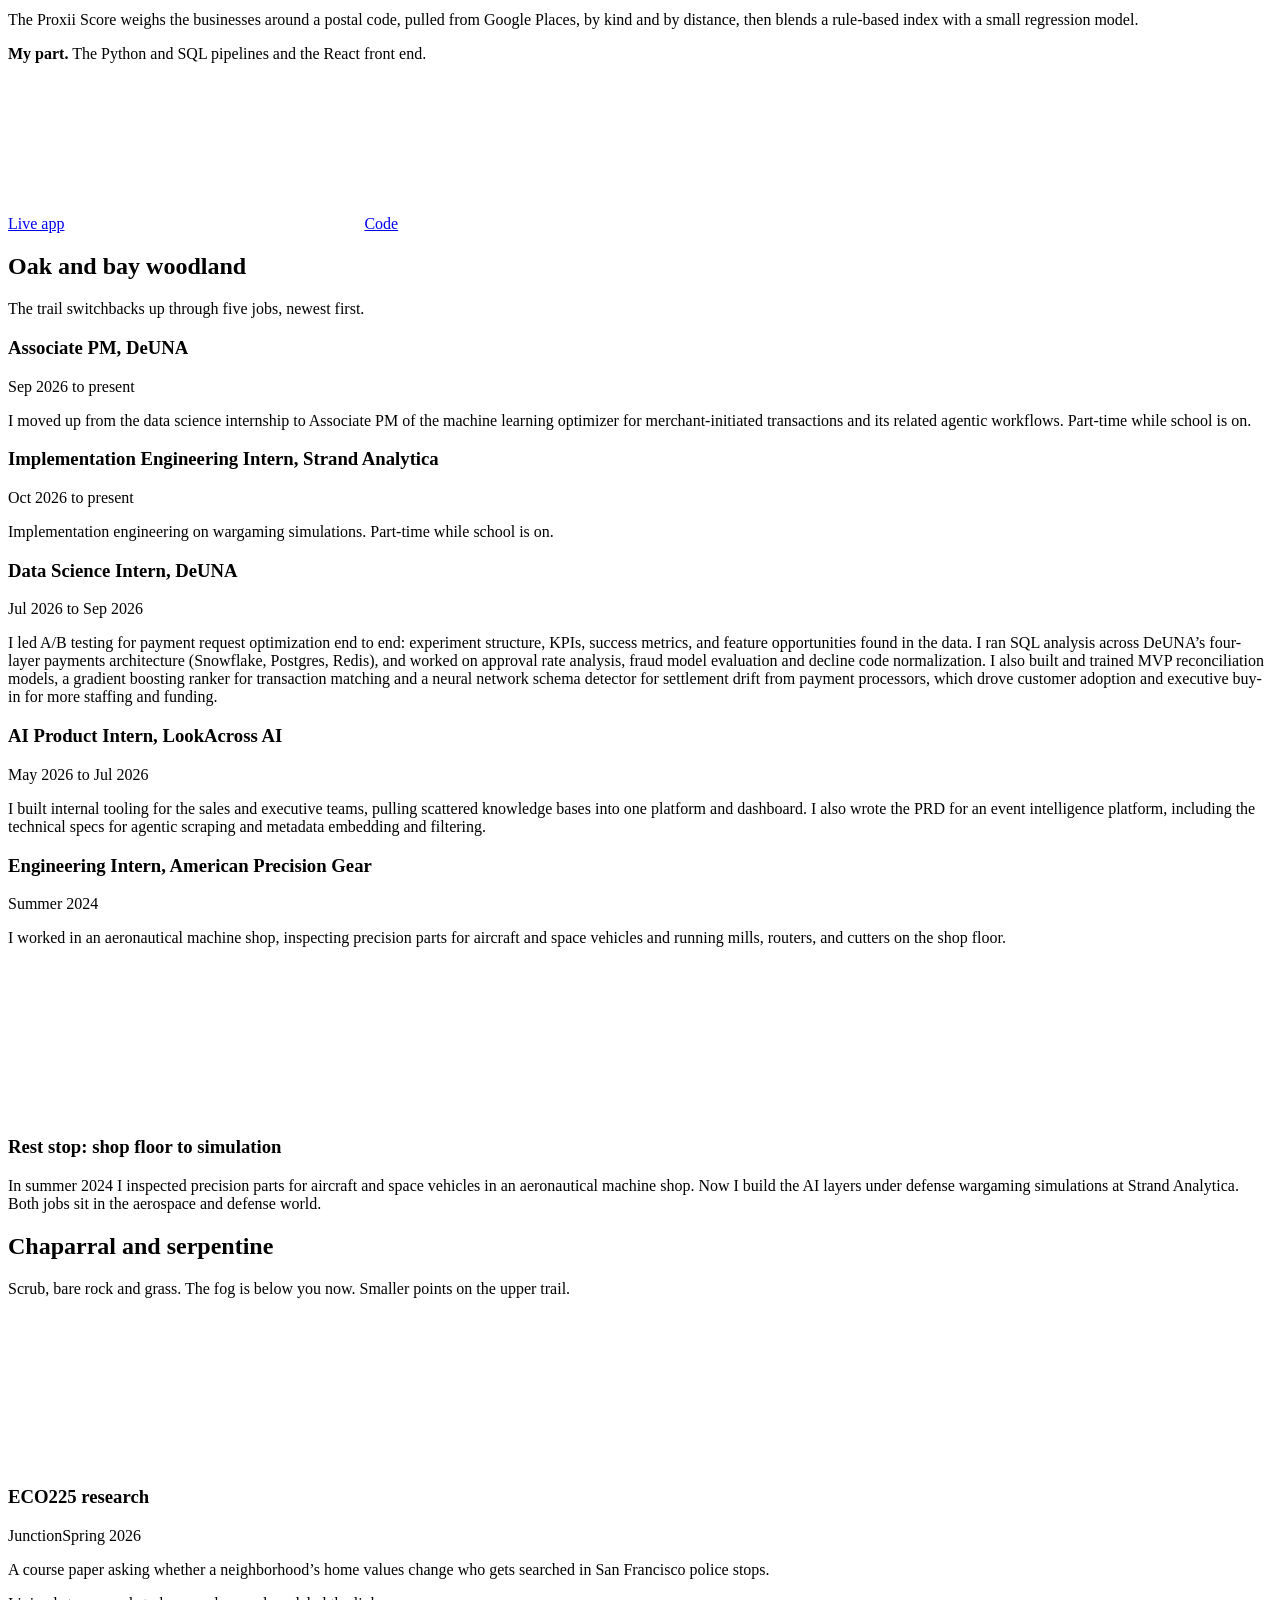
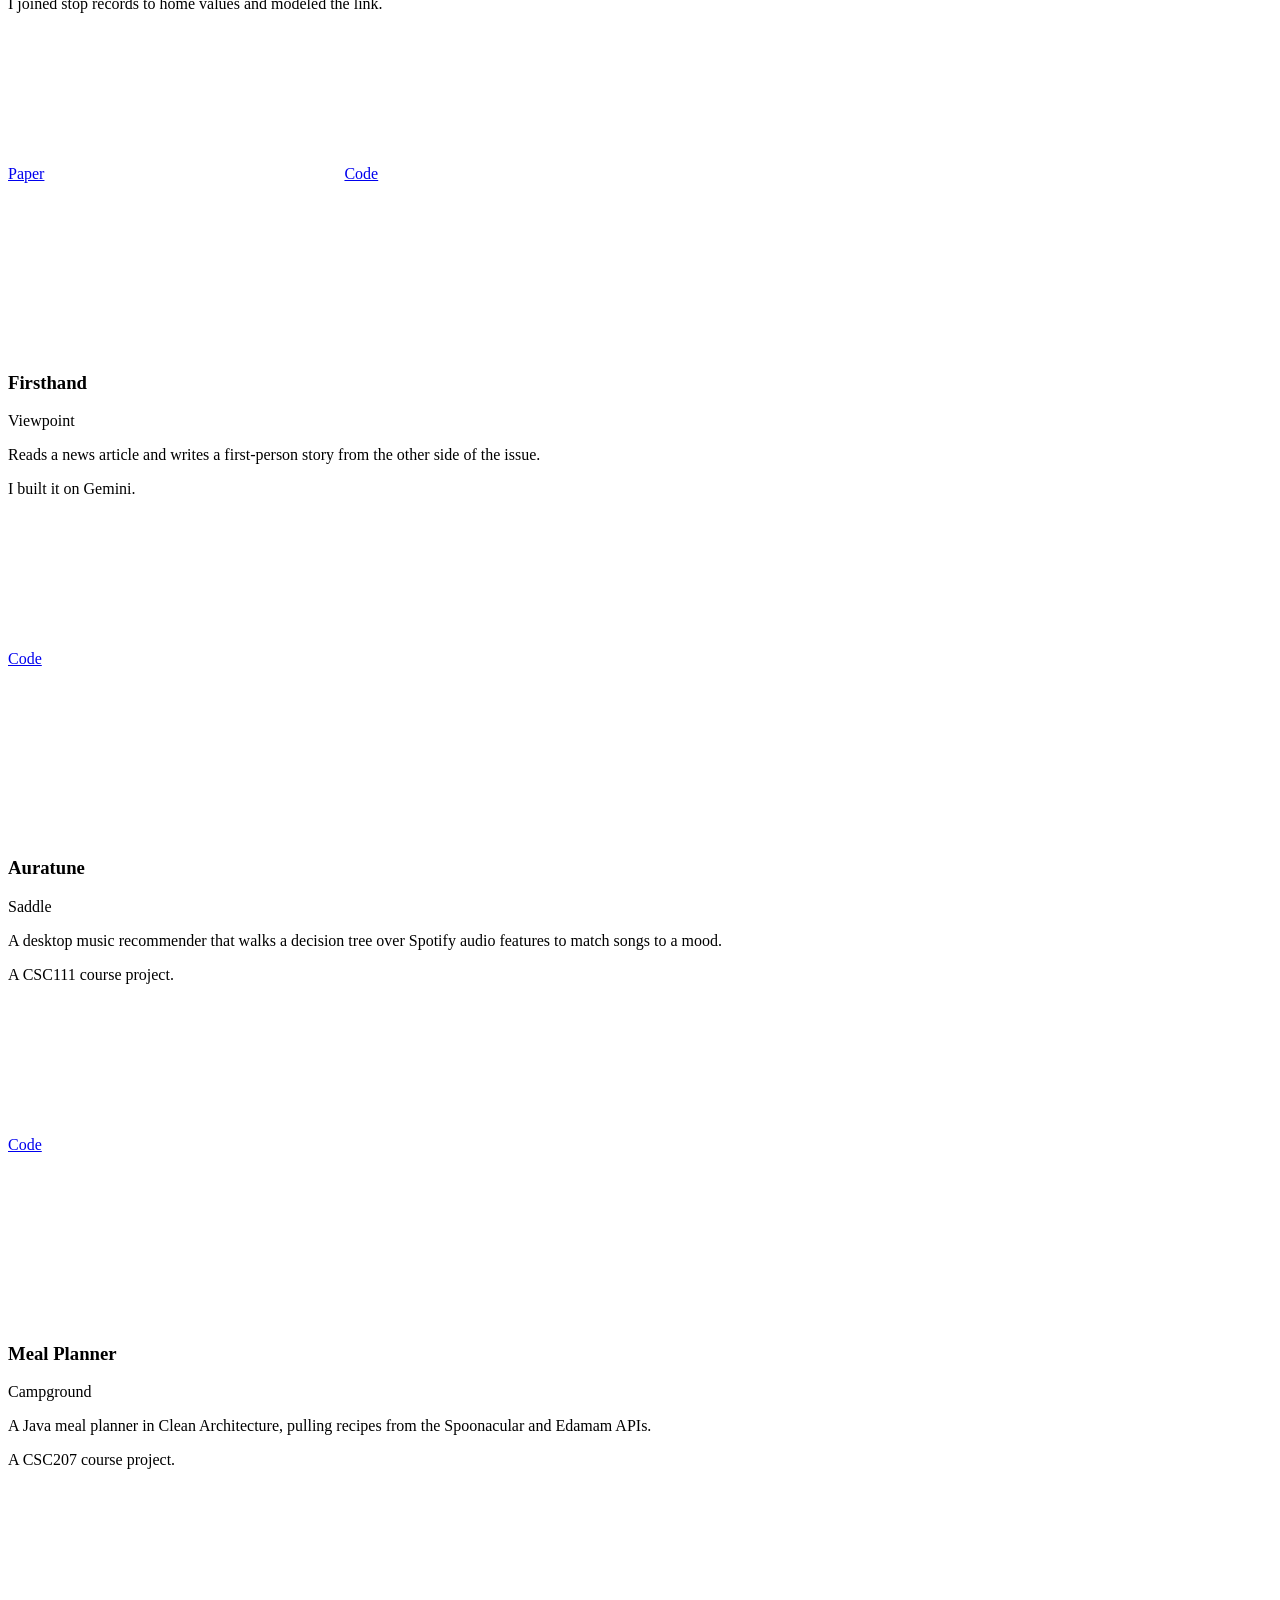
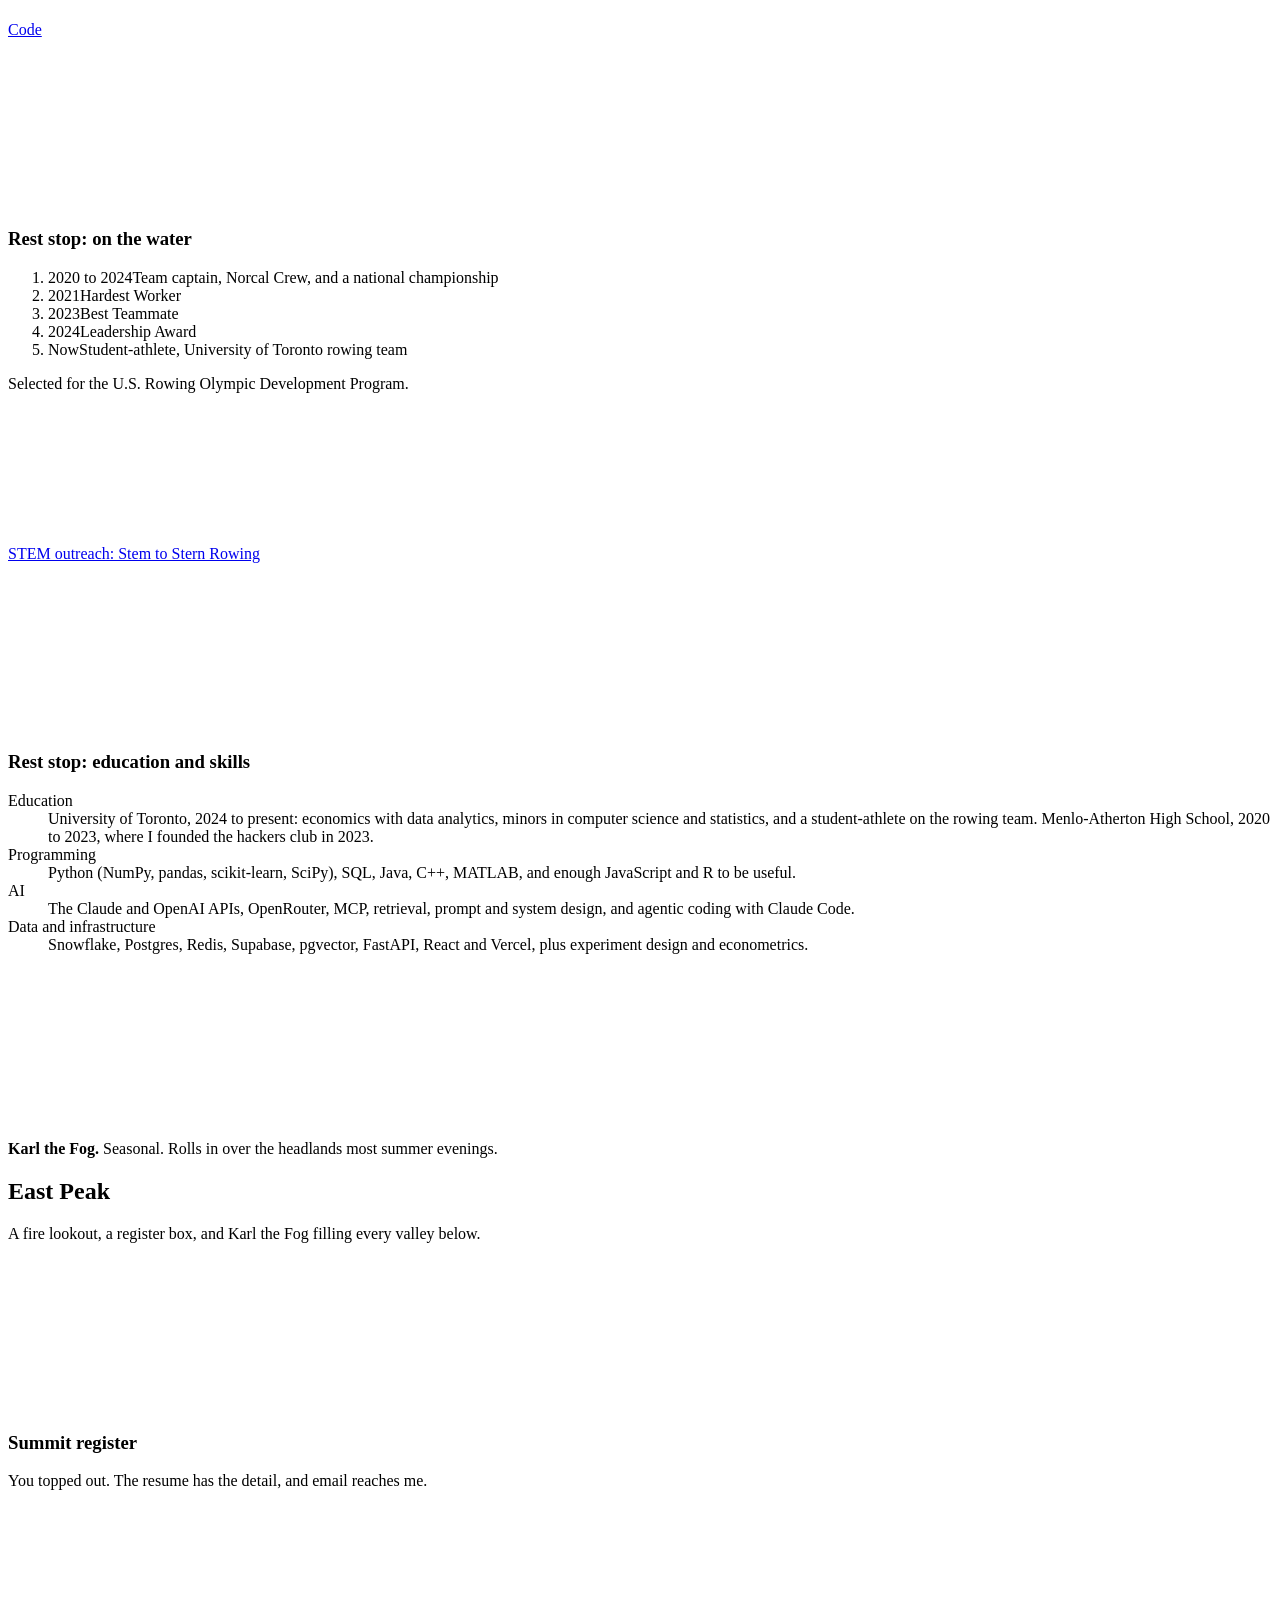
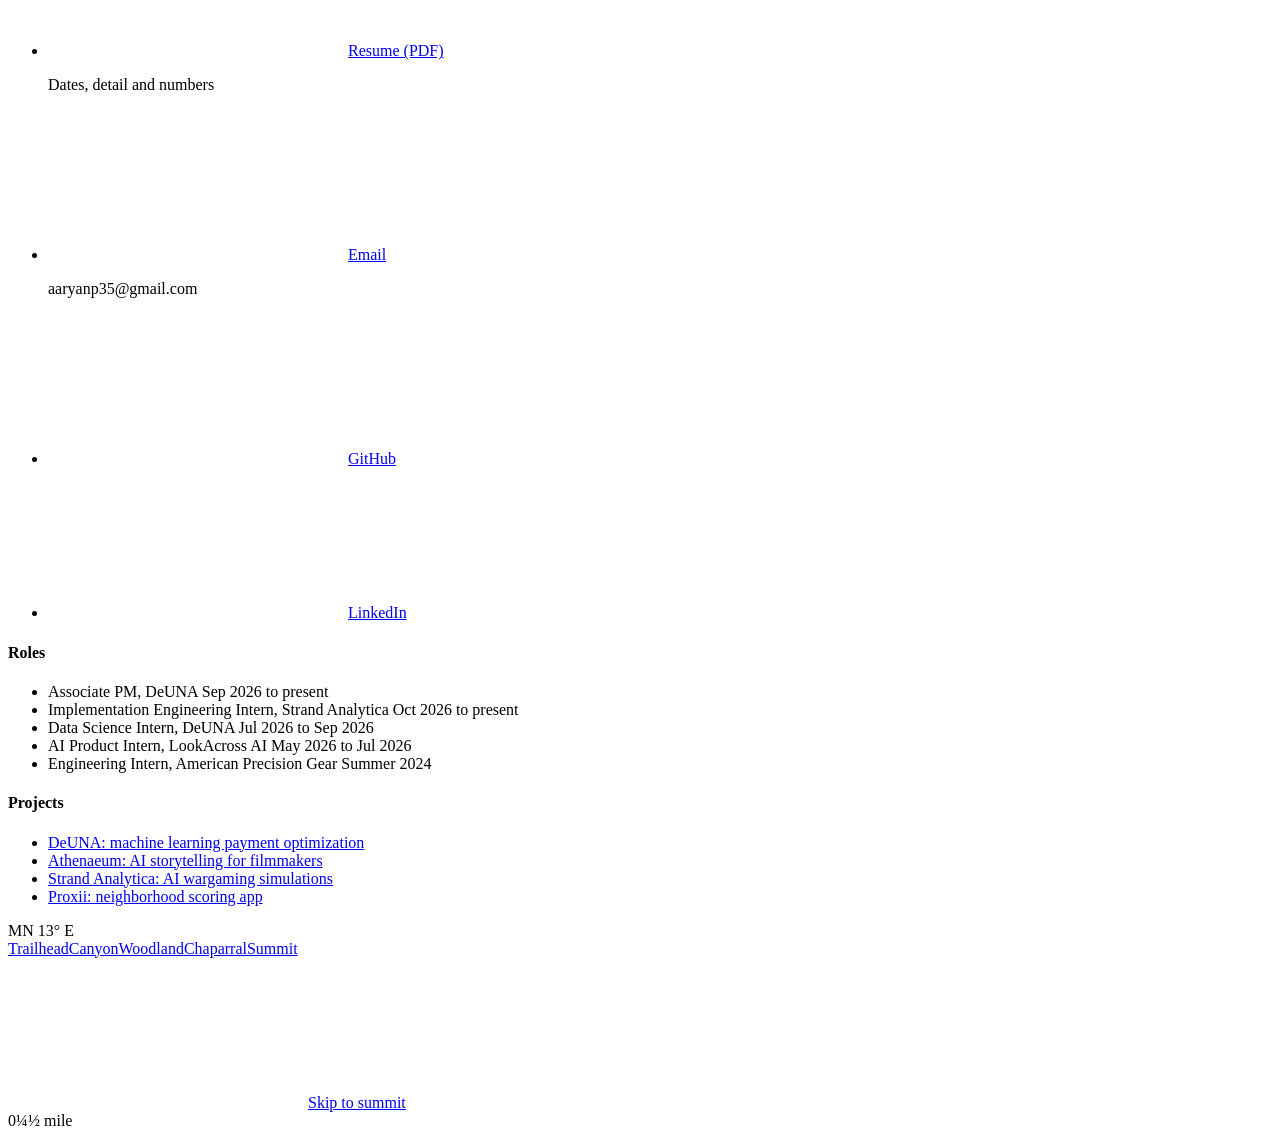
==== commit 9263dbfc: "Call DeUNA a global payments platform Co-Authored-By: Claude Opus 5.5 <noreply@anthropic.com> Claude" ====
--- a/assets-src/index.template.html
+++ b/assets-src/index.template.html
@@ -155,7 +155,7 @@
           <div class="stop-text">
             <h3 class="stop-name">DeUNA</h3>
             <p class="stop-meta"><span class="fc">Bench mark</span><span>Jul 2026 to present</span></p>
-            <p class="stop-what">A payments orchestration platform connecting Fortune 100 companies, tech firms, airlines and quick-service restaurants across North America, Latin America and Europe.</p>
+            <p class="stop-what">A global payments platform connecting Fortune 100 companies, tech firms, airlines and quick-service restaurants across North America, Latin America and Europe.</p>
             <p class="stop-part"><strong>My part.</strong> I joined as a Data Science Intern and led A/B testing for payment request optimization end to end. Now, as Associate PM, I own the machine learning optimizer for merchant-initiated transactions and its related agentic workflows.</p>
           </div>
         </div>
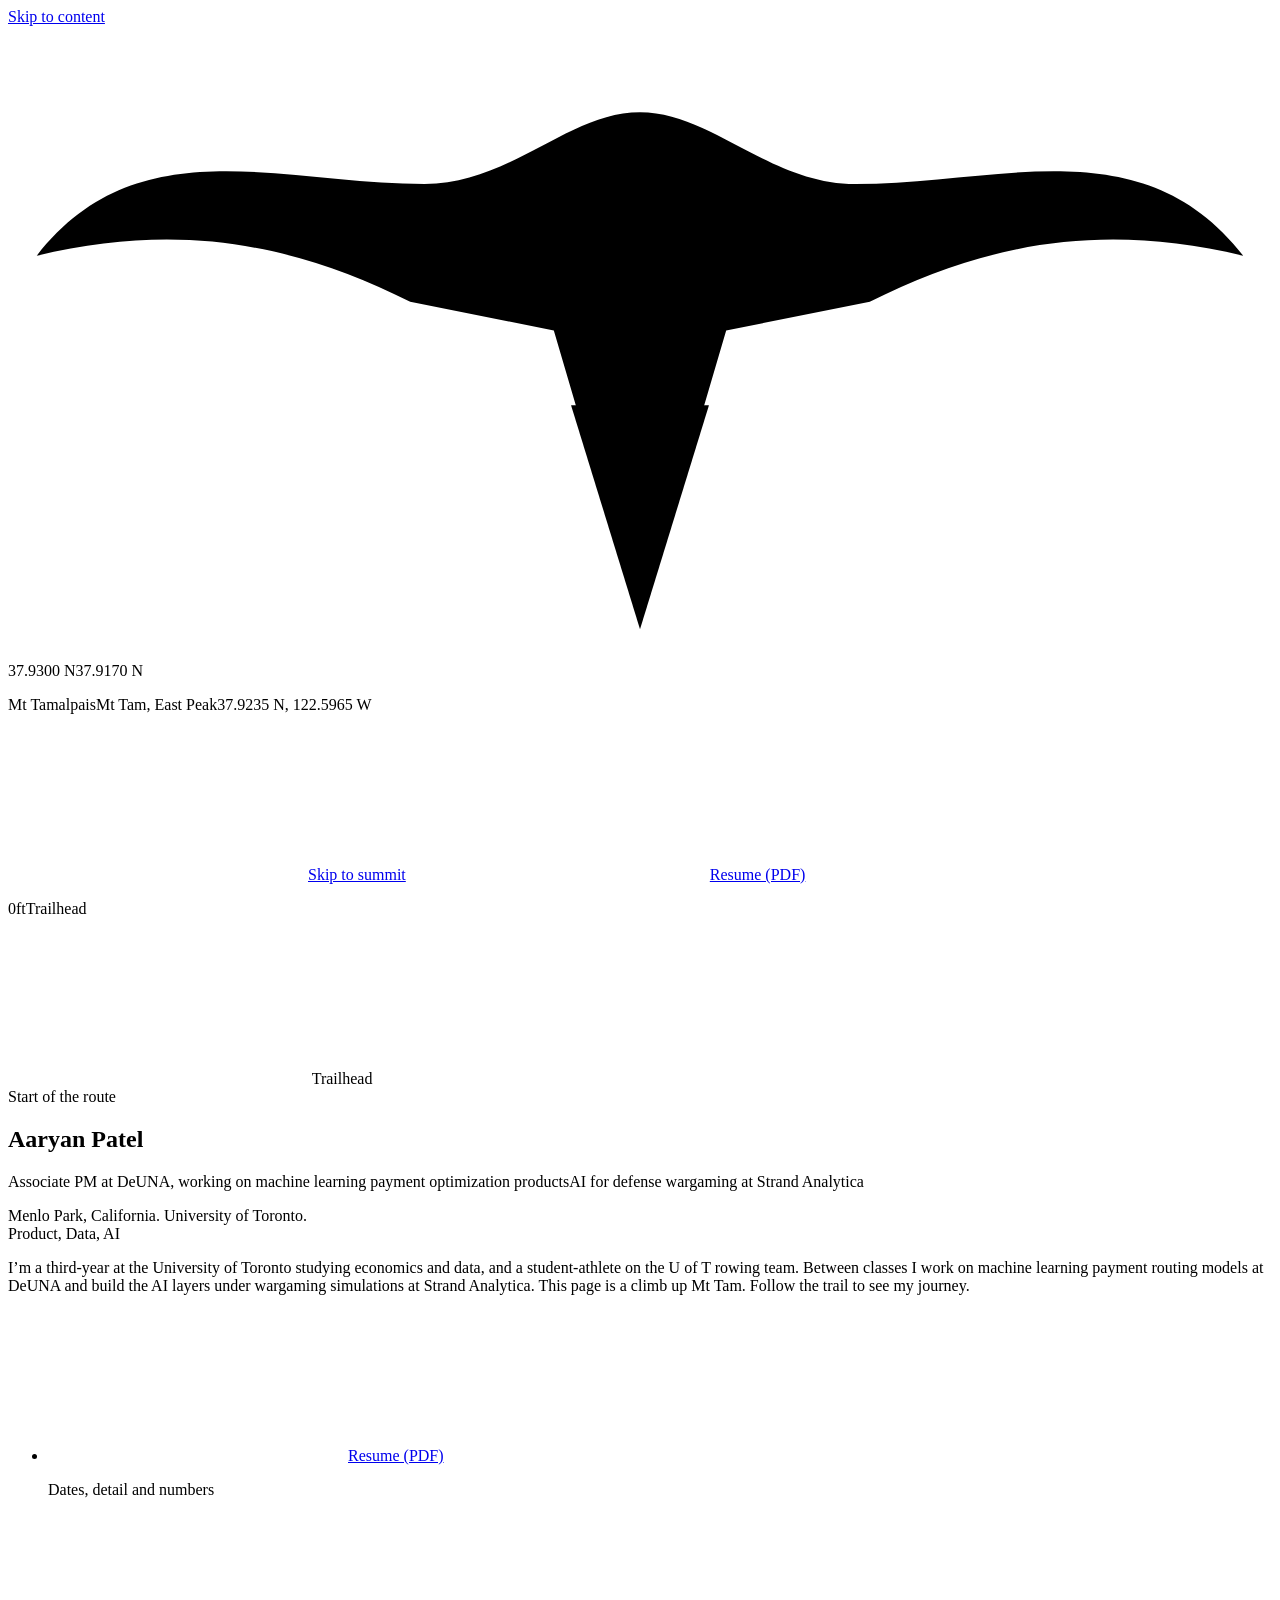
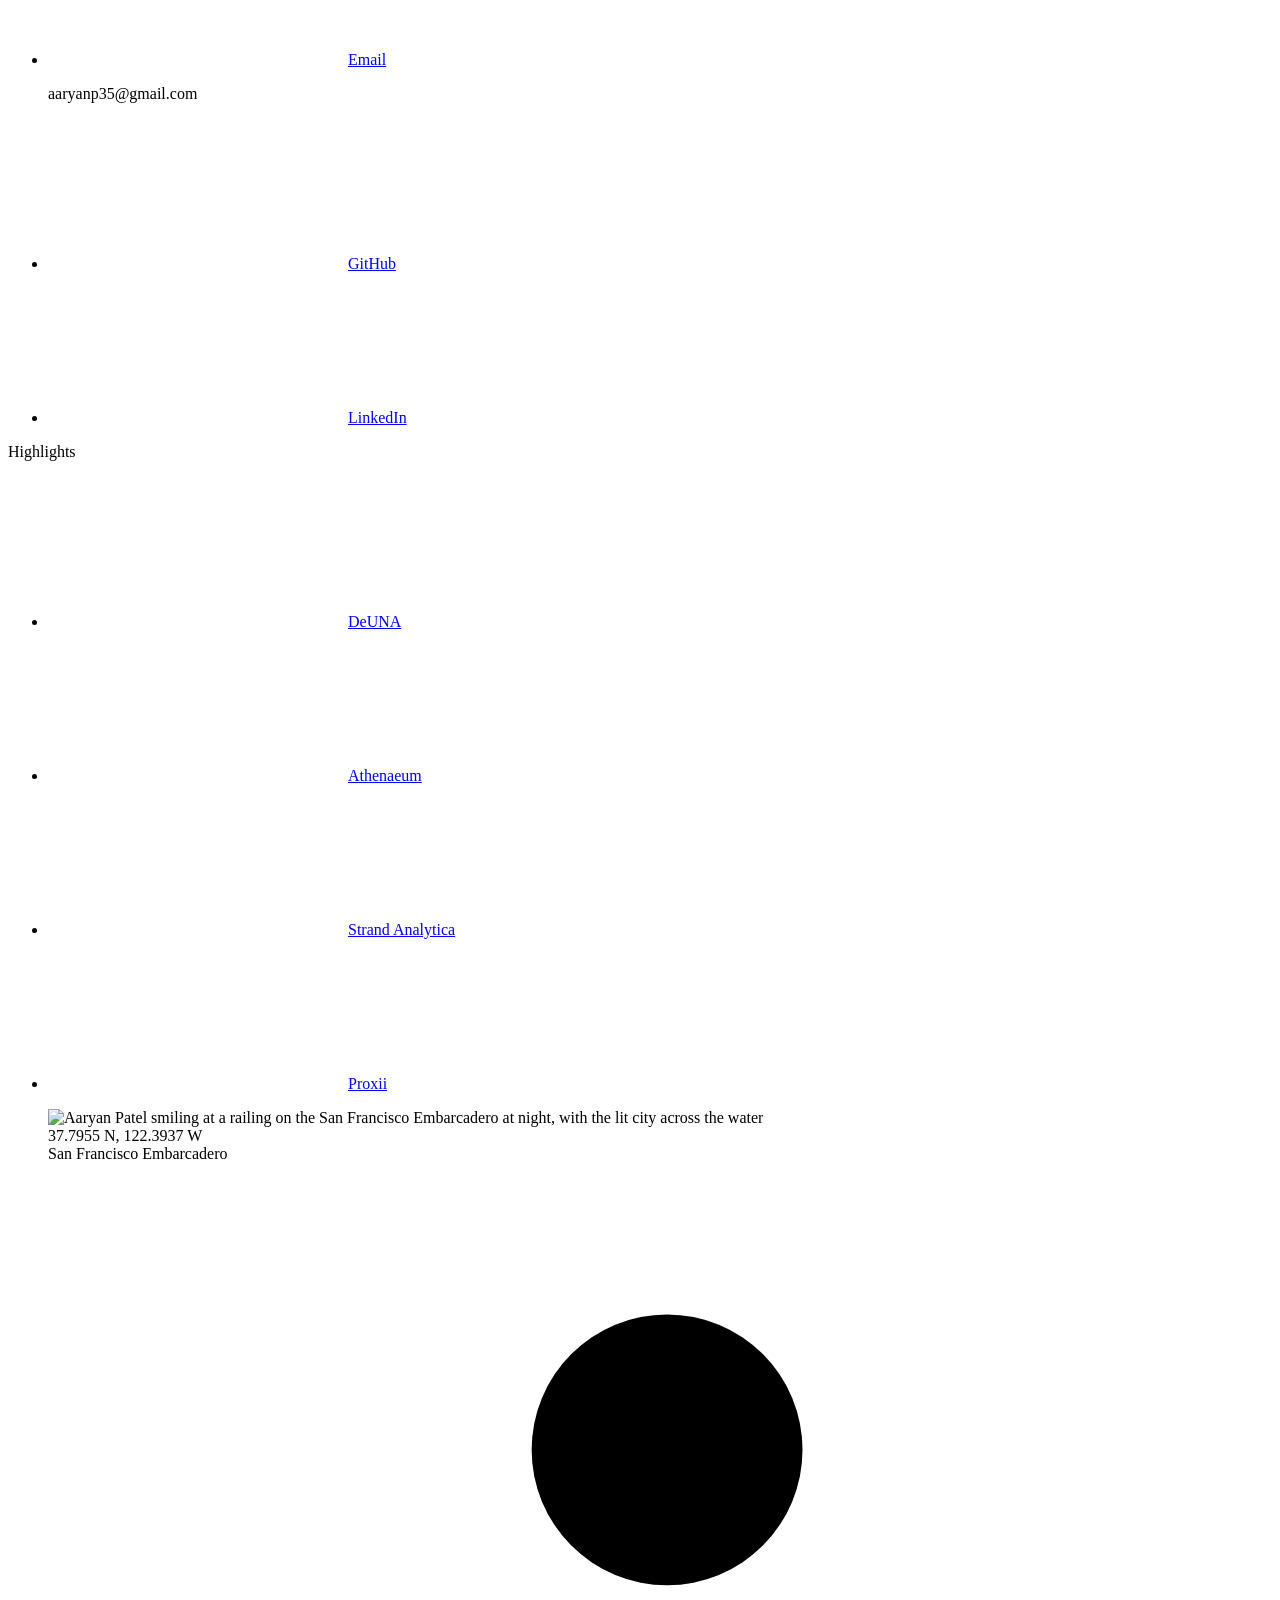
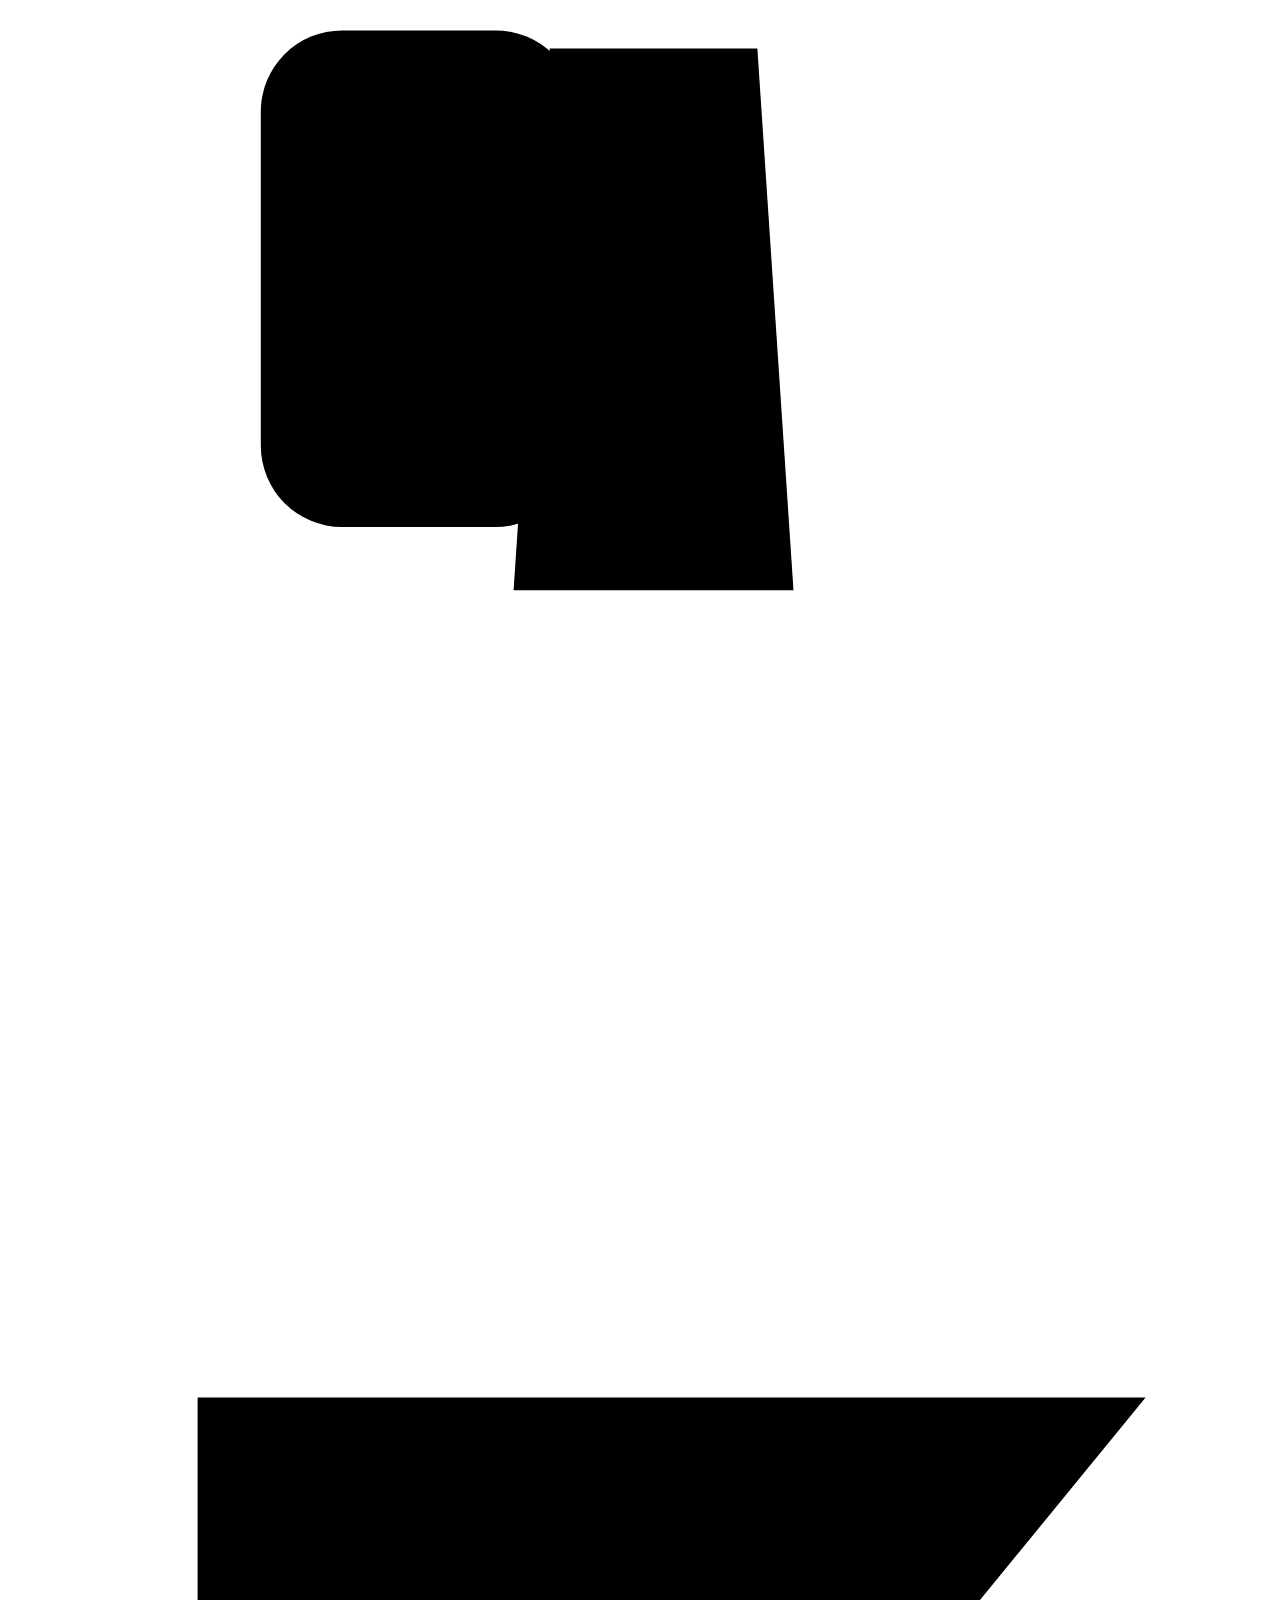
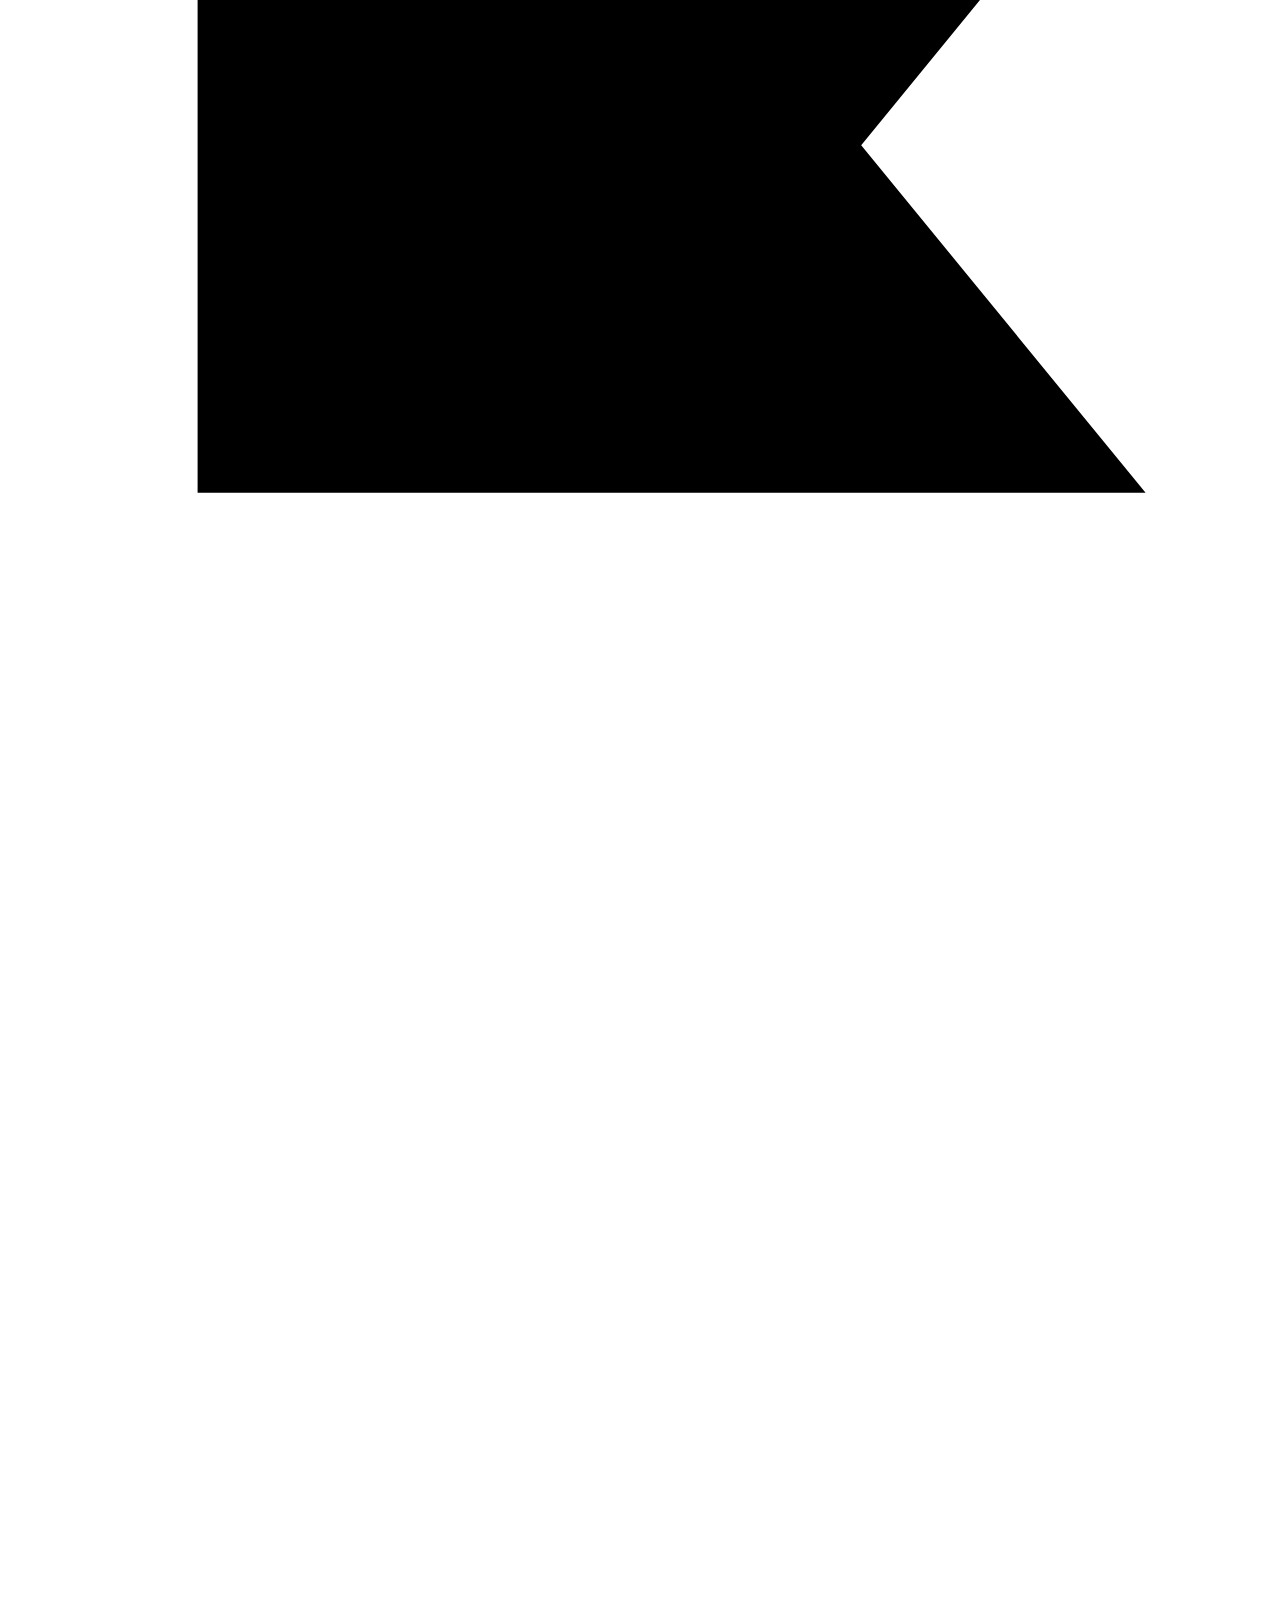
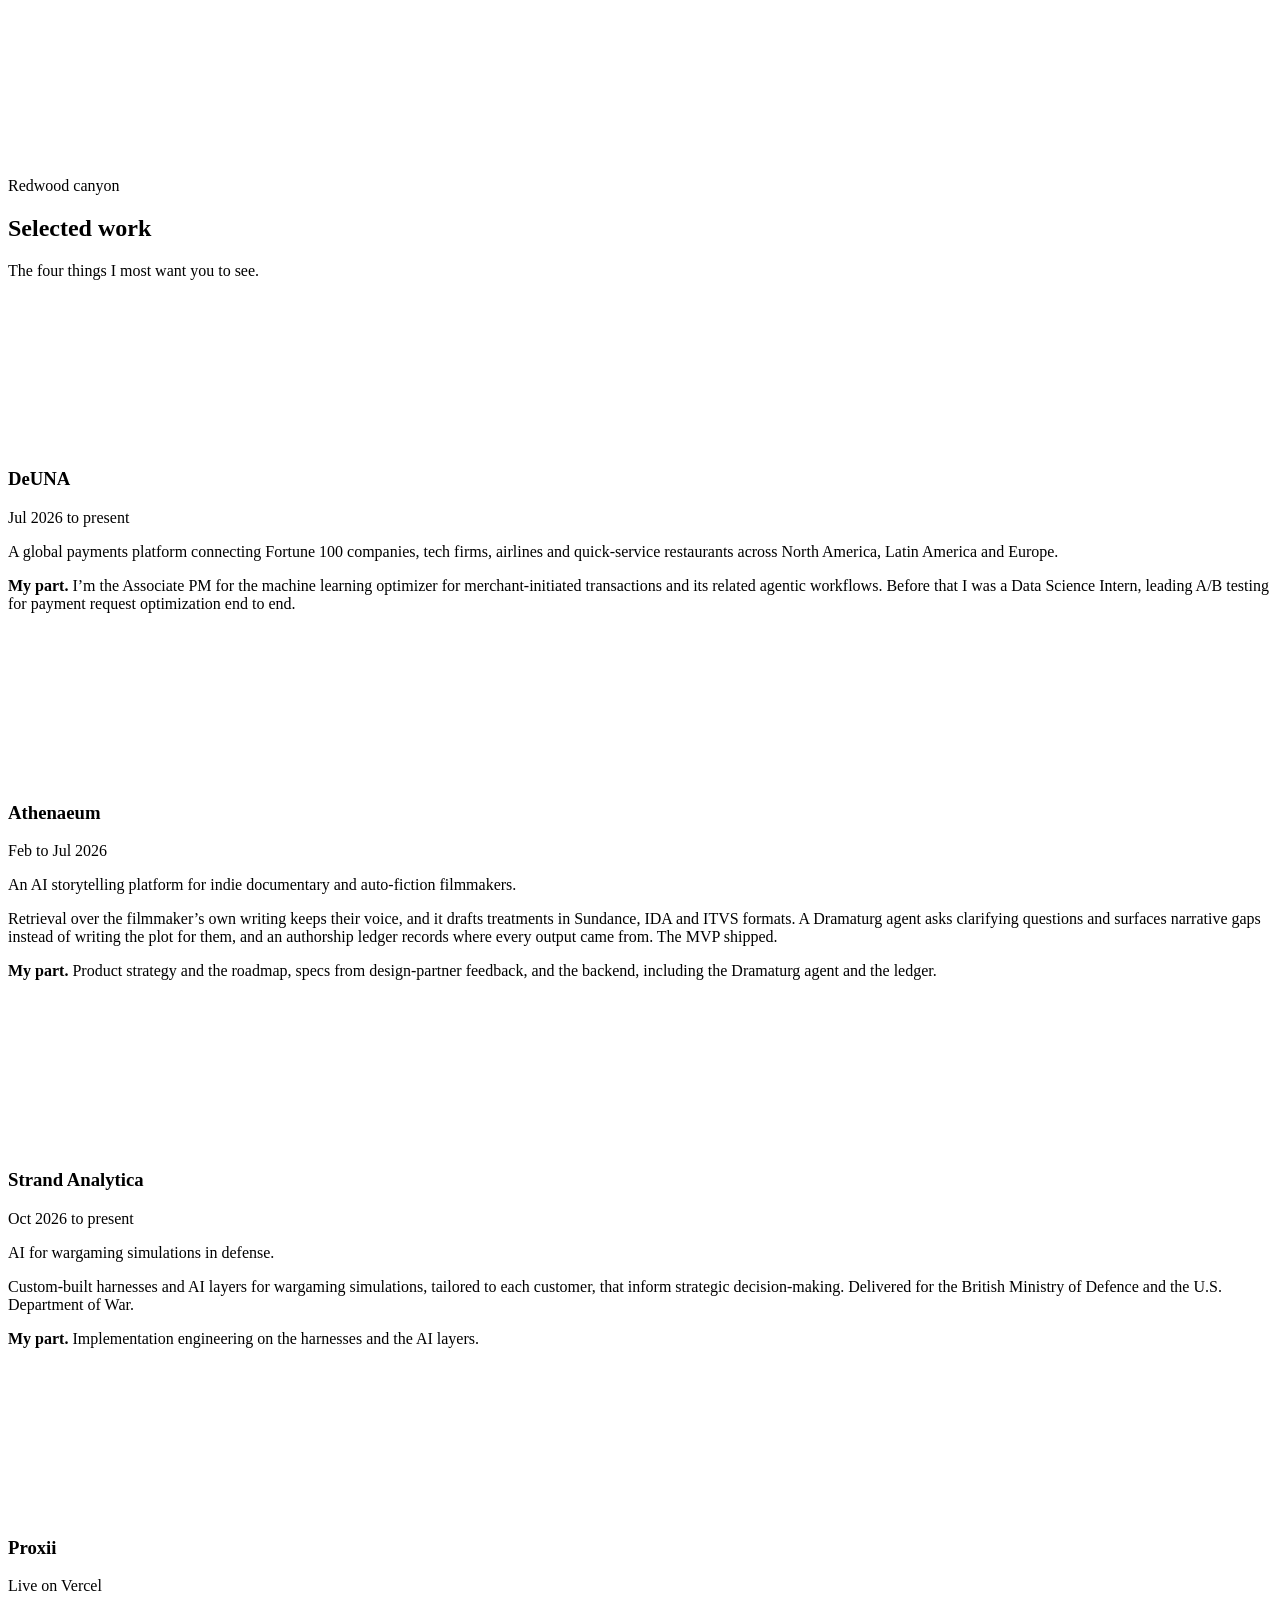
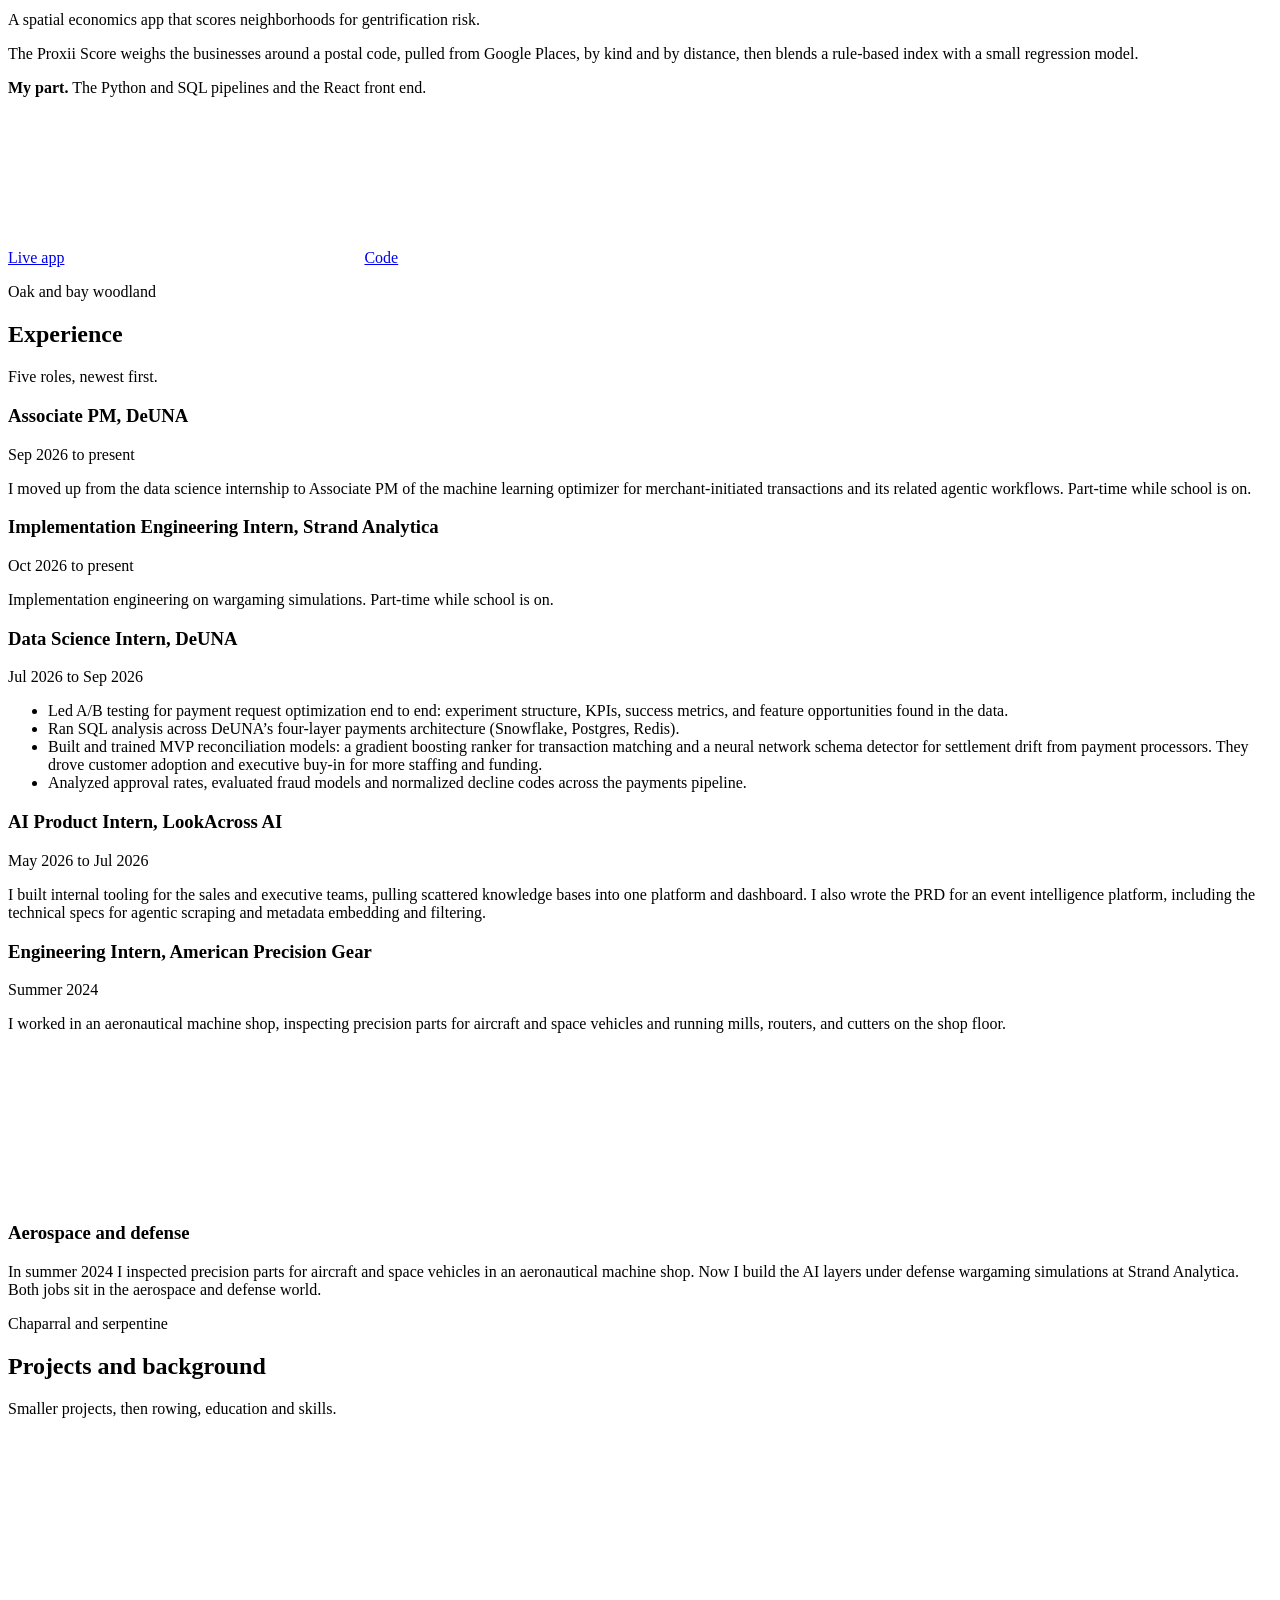
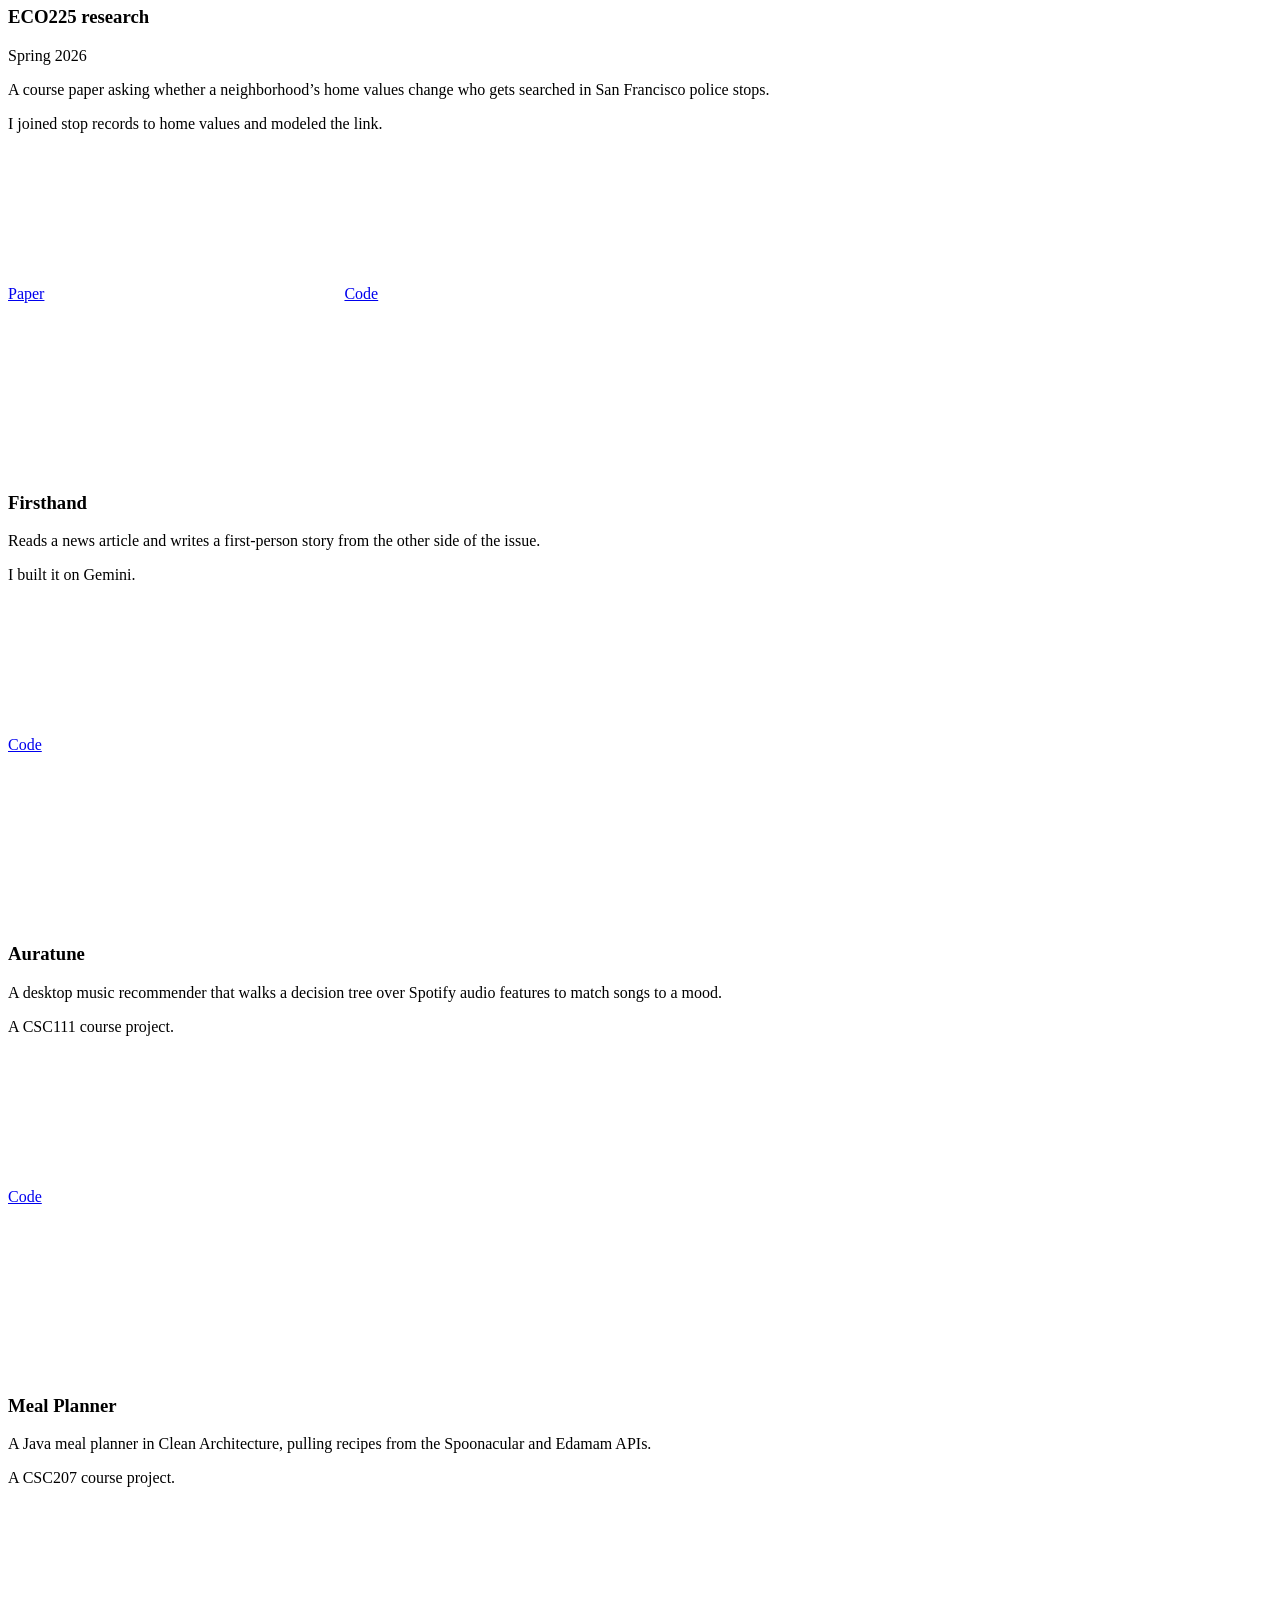
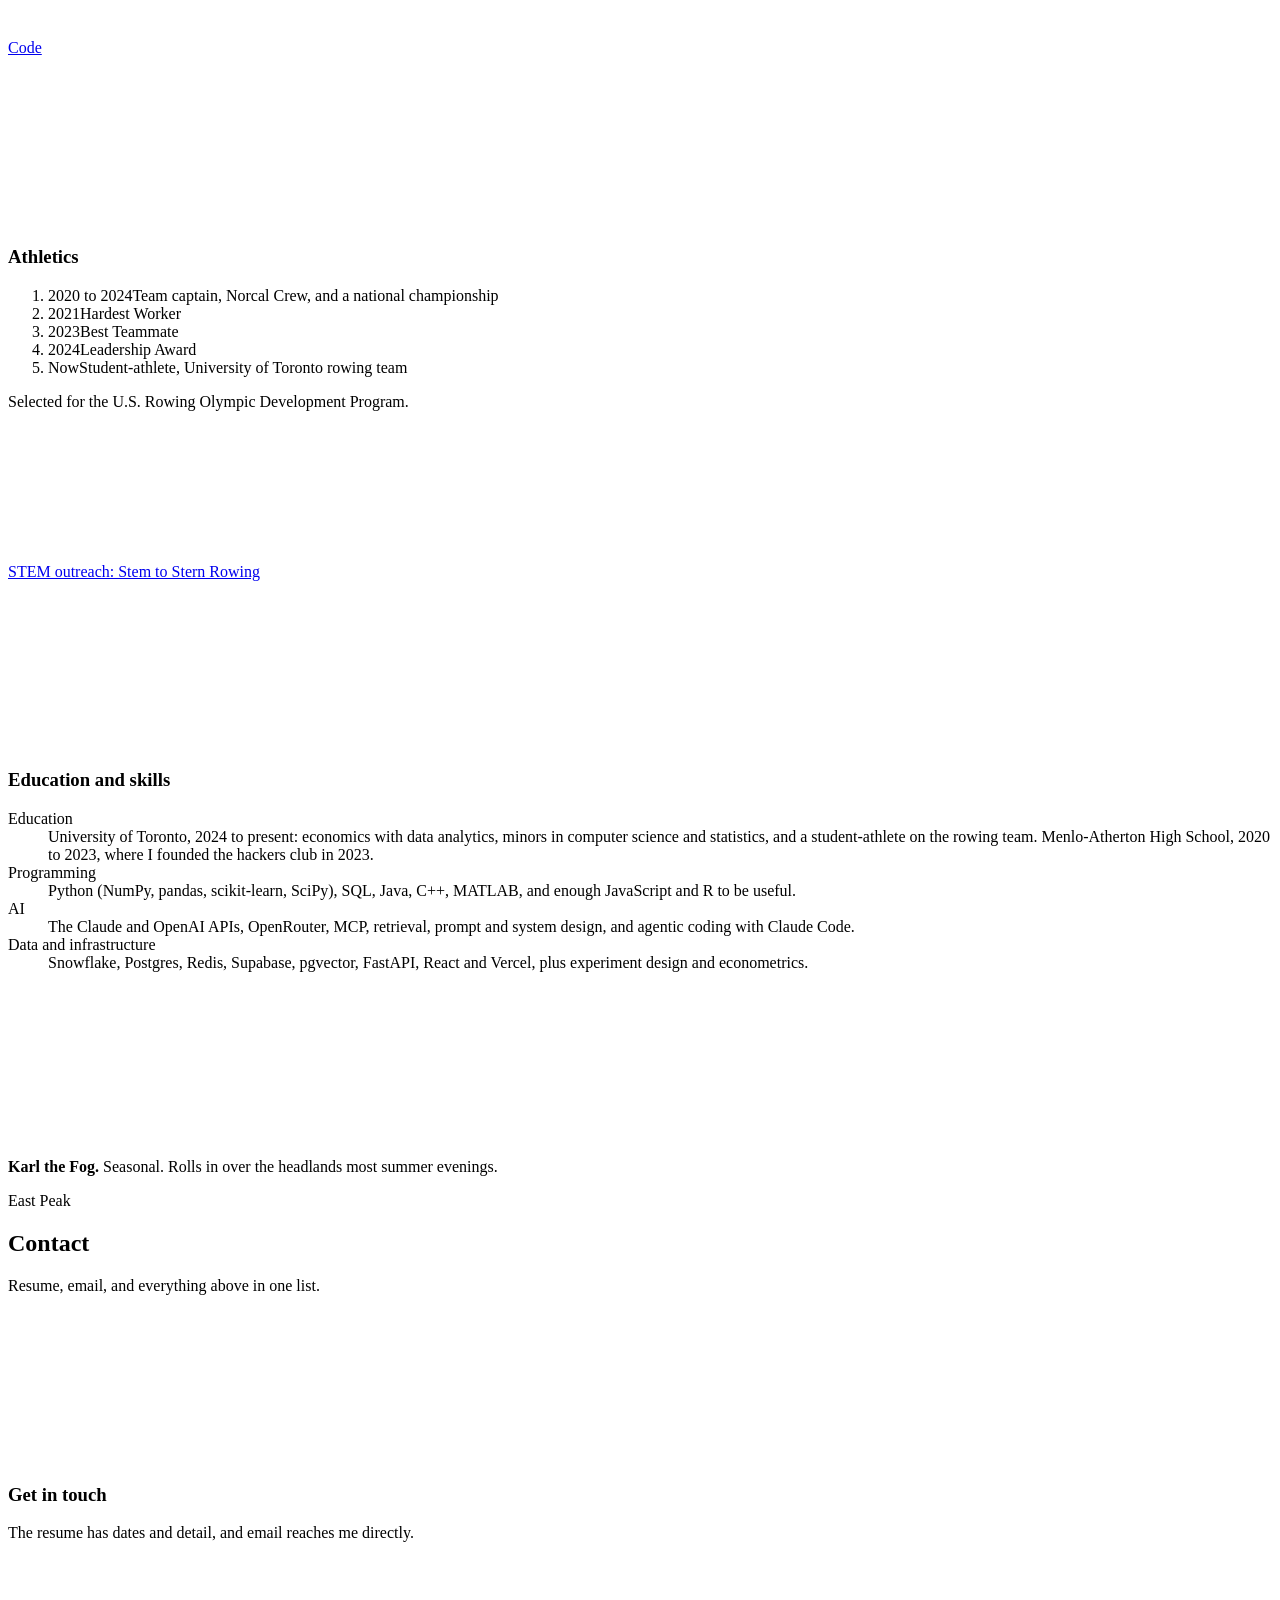
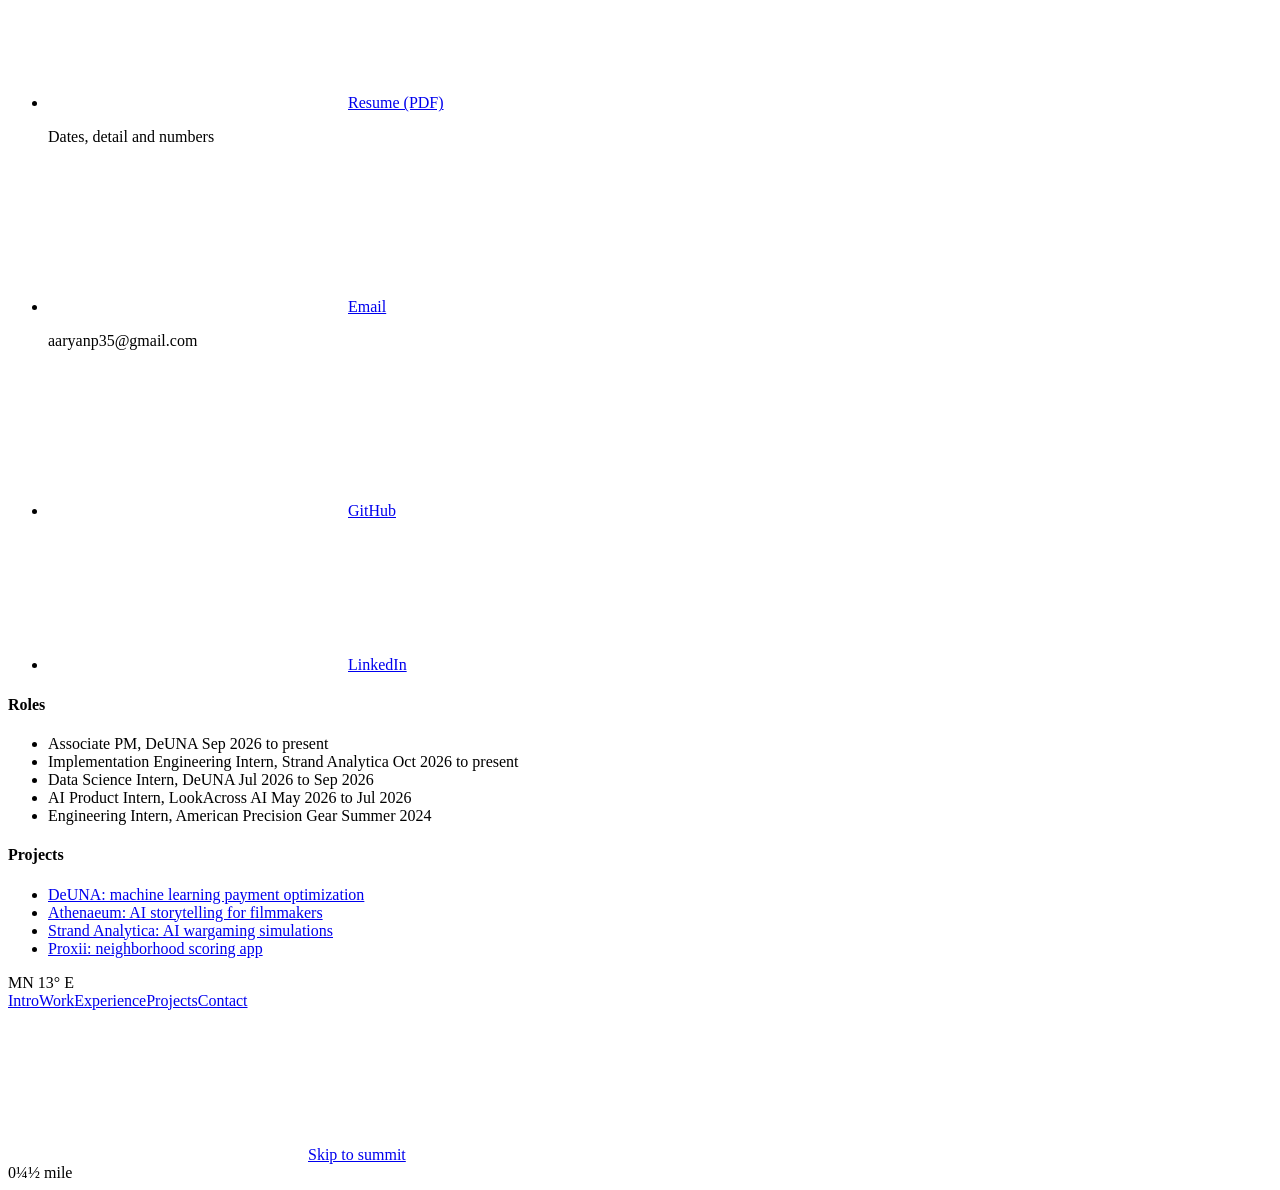
==== commit 444118b3: "Faster, lighter climb: no libraries, GPU-moved scene, clearer content - Motion without GSAP, ScrollT" ====
--- a/assets-src/index.template.html
+++ b/assets-src/index.template.html
@@ -50,10 +50,6 @@
   ]
 }
 </script>
-<script defer src="https://cdnjs.cloudflare.com/ajax/libs/gsap/3.13.0/gsap.min.js"></script>
-<script defer src="https://cdnjs.cloudflare.com/ajax/libs/gsap/3.13.0/ScrollTrigger.min.js"></script>
-<script defer src="https://cdnjs.cloudflare.com/ajax/libs/gsap/3.13.0/MotionPathPlugin.min.js"></script>
-<script defer src="https://cdn.jsdelivr.net/npm/lenis@1.3.1/dist/lenis.min.js"></script>
 <script defer src="script.js"></script>
 </head>
 <body>
@@ -107,8 +103,8 @@
         <li><a class="mark mark-quiet" href="https://github.com/aaryanp35" target="_blank" rel="noopener"><svg class="mark-sym" aria-hidden="true"><use href="#sym-github"/></svg><span class="mark-label">GitHub</span></a></li>
         <li><a class="mark mark-quiet" href="https://www.linkedin.com/in/aaryanp35" target="_blank" rel="noopener"><svg class="mark-sym" aria-hidden="true"><use href="#sym-linkedin"/></svg><span class="mark-label">LinkedIn</span></a></li>
       </ul>
-      <nav class="ahead" aria-label="Points ahead">
-        <p class="ahead-lead">Points ahead</p>
+      <nav class="ahead" aria-label="Highlights">
+        <p class="ahead-lead">Highlights</p>
         <ul>
           <li><a href="#deuna"><svg aria-hidden="true"><use href="#sym-benchmark"/></svg>DeUNA</a></li>
           <li><a href="#athenaeum"><svg aria-hidden="true"><use href="#sym-shelter"/></svg>Athenaeum</a></li>
@@ -144,8 +140,9 @@
 
     <section id="canyon" class="zone" aria-labelledby="canyon-h">
       <header class="zone-head panel" data-elev="100">
-        <h2 id="canyon-h">Redwood canyon</h2>
-        <p class="zone-note">Redwood, fern and creek. Four named points mark the lower trail: the work I most want you to see.</p>
+        <p class="zone-place">Redwood canyon</p>
+        <h2 id="canyon-h">Selected work</h2>
+        <p class="zone-note">The four things I most want you to see.</p>
       </header>
 
       <article class="stop stop-headline reveal" id="deuna" data-elev="160">
@@ -154,9 +151,9 @@
           <svg class="legend-sym" aria-hidden="true"><use href="#sym-benchmark"/></svg>
           <div class="stop-text">
             <h3 class="stop-name">DeUNA</h3>
-            <p class="stop-meta"><span class="fc">Bench mark</span><span>Jul 2026 to present</span></p>
+            <p class="stop-meta"><span>Jul 2026 to present</span></p>
             <p class="stop-what">A global payments platform connecting Fortune 100 companies, tech firms, airlines and quick-service restaurants across North America, Latin America and Europe.</p>
-            <p class="stop-part"><strong>My part.</strong> I joined as a Data Science Intern and led A/B testing for payment request optimization end to end. Now, as Associate PM, I own the machine learning optimizer for merchant-initiated transactions and its related agentic workflows.</p>
+            <p class="stop-part"><strong>My part.</strong> I&rsquo;m the Associate PM for the machine learning optimizer for merchant-initiated transactions and its related agentic workflows. Before that I was a Data Science Intern, leading A/B testing for payment request optimization end to end.</p>
           </div>
         </div>
       </article>
@@ -167,7 +164,7 @@
           <svg class="legend-sym" aria-hidden="true"><use href="#sym-shelter"/></svg>
           <div class="stop-text">
             <h3 class="stop-name">Athenaeum</h3>
-            <p class="stop-meta"><span class="fc">Trail shelter</span><span>Feb to Jul 2026</span></p>
+            <p class="stop-meta"><span>Feb to Jul 2026</span></p>
             <p class="stop-what">An AI storytelling platform for indie documentary and auto-fiction filmmakers.</p>
             <p class="stop-body-copy">Retrieval over the filmmaker&rsquo;s own writing keeps their voice, and it drafts treatments in Sundance, IDA and ITVS formats. A Dramaturg agent asks clarifying questions and surfaces narrative gaps instead of writing the plot for them, and an authorship ledger records where every output came from. The MVP shipped.</p>
             <p class="stop-part"><strong>My part.</strong> Product strategy and the roadmap, specs from design-partner feedback, and the backend, including the Dramaturg agent and the ledger.</p>
@@ -181,7 +178,7 @@
           <svg class="legend-sym" aria-hidden="true"><use href="#sym-lookout"/></svg>
           <div class="stop-text">
             <h3 class="stop-name">Strand Analytica</h3>
-            <p class="stop-meta"><span class="fc">Lookout</span><span>Oct 2026 to present</span></p>
+            <p class="stop-meta"><span>Oct 2026 to present</span></p>
             <p class="stop-what">AI for wargaming simulations in defense.</p>
             <p class="stop-body-copy">Custom-built harnesses and AI layers for wargaming simulations, tailored to each customer, that inform strategic decision-making. Delivered for the British Ministry of Defence and the U.S. Department of War.</p>
             <p class="stop-part"><strong>My part.</strong> Implementation engineering on the harnesses and the AI layers.</p>
@@ -207,8 +204,9 @@
 
     <section id="woodland" class="zone" aria-labelledby="woodland-h">
       <header class="zone-head panel" data-elev="700">
-        <h2 id="woodland-h">Oak and bay woodland</h2>
-        <p class="zone-note">The trail switchbacks up through five jobs, newest first.</p>
+        <p class="zone-place">Oak and bay woodland</p>
+        <h2 id="woodland-h">Experience</h2>
+        <p class="zone-note">Five roles, newest first.</p>
       </header>
 
       <article class="stop stop-wp reveal" id="wp-deuna-pm" data-elev="800">
@@ -234,7 +232,7 @@
         <div class="stop-body"><div class="stop-text">
           <h3 class="stop-name">Data Science Intern, DeUNA</h3>
           <p class="stop-meta"><span>Jul 2026 to Sep 2026</span></p>
-          <p class="stop-part">I led A/B testing for payment request optimization end to end: experiment structure, KPIs, success metrics, and feature opportunities found in the data. I ran SQL analysis across DeUNA&rsquo;s four-layer payments architecture (Snowflake, Postgres, Redis), and worked on approval rate analysis, fraud model evaluation and decline code normalization. I also built and trained MVP reconciliation models, a gradient boosting ranker for transaction matching and a neural network schema detector for settlement drift from payment processors, which drove customer adoption and executive buy-in for more staffing and funding.</p>
+          <ul class="bullets"><li>Led A/B testing for payment request optimization end to end: experiment structure, KPIs, success metrics, and feature opportunities found in the data.</li><li>Ran SQL analysis across DeUNA&rsquo;s four-layer payments architecture (Snowflake, Postgres, Redis).</li><li>Built and trained MVP reconciliation models: a gradient boosting ranker for transaction matching and a neural network schema detector for settlement drift from payment processors. They drove customer adoption and executive buy-in for more staffing and funding.</li><li>Analyzed approval rates, evaluated fraud models and normalized decline codes across the payments pipeline.</li></ul>
         </div></div>
       </article>
 
@@ -259,7 +257,7 @@
       <aside class="stop stop-rest reveal" id="rest-defense" data-elev="1380" aria-labelledby="rest-defense-h">
         <span class="pin pin-rest" aria-hidden="true"><svg><use href="#sym-rest"/></svg></span>
         <div class="stop-body margin-note"><div class="stop-text">
-          <h3 class="stop-name" id="rest-defense-h">Rest stop: shop floor to simulation</h3>
+          <h3 class="stop-name" id="rest-defense-h">Aerospace and defense</h3>
           <p>In summer 2024 I inspected precision parts for aircraft and space vehicles in an aeronautical machine shop. Now I build the AI layers under defense wargaming simulations at Strand Analytica. Both jobs sit in the aerospace and defense world.</p>
         </div></div>
       </aside>
@@ -267,8 +265,9 @@
 
     <section id="chaparral" class="zone" aria-labelledby="chaparral-h">
       <header class="zone-head panel" data-elev="1480">
-        <h2 id="chaparral-h">Chaparral and serpentine</h2>
-        <p class="zone-note">Scrub, bare rock and grass. The fog is below you now. Smaller points on the upper trail.</p>
+        <p class="zone-place">Chaparral and serpentine</p>
+        <h2 id="chaparral-h">Projects and background</h2>
+        <p class="zone-note">Smaller projects, then rowing, education and skills.</p>
       </header>
 
       <article class="stop stop-minor reveal" id="eco225" data-elev="1620">
@@ -277,7 +276,7 @@
           <svg class="legend-sym" aria-hidden="true"><use href="#sym-junction"/></svg>
           <div class="stop-text">
             <h3 class="stop-name">ECO225 research</h3>
-            <p class="stop-meta"><span class="fc">Junction</span><span>Spring 2026</span></p>
+            <p class="stop-meta"><span>Spring 2026</span></p>
             <p class="stop-what">A course paper asking whether a neighborhood&rsquo;s home values change who gets searched in San Francisco police stops.</p>
             <p class="stop-part">I joined stop records to home values and modeled the link.</p>
             <p class="stop-links"><a class="link" href="https://docs.google.com/document/d/1k-lWnVuose1mcRxSISmZhDaskLHwGHYT1TP0HjQr5mo/edit?usp=sharing" target="_blank" rel="noopener">Paper<svg aria-hidden="true"><use href="#sym-arrow"/></svg></a><a class="link" href="https://github.com/ECO225-2026/eco225-project-aaryanp35" target="_blank" rel="noopener">Code<svg aria-hidden="true"><use href="#sym-arrow"/></svg></a></p>
@@ -291,7 +290,6 @@
           <svg class="legend-sym" aria-hidden="true"><use href="#sym-viewpoint"/></svg>
           <div class="stop-text">
             <h3 class="stop-name">Firsthand</h3>
-            <p class="stop-meta"><span class="fc">Viewpoint</span></p>
             <p class="stop-what">Reads a news article and writes a first-person story from the other side of the issue.</p>
             <p class="stop-part">I built it on Gemini.</p>
             <p class="stop-links"><a class="link" href="https://github.com/aaryanp35/firsthand" target="_blank" rel="noopener">Code<svg aria-hidden="true"><use href="#sym-arrow"/></svg></a></p>
@@ -305,7 +303,6 @@
           <svg class="legend-sym" aria-hidden="true"><use href="#sym-saddle"/></svg>
           <div class="stop-text">
             <h3 class="stop-name">Auratune</h3>
-            <p class="stop-meta"><span class="fc">Saddle</span></p>
             <p class="stop-what">A desktop music recommender that walks a decision tree over Spotify audio features to match songs to a mood.</p>
             <p class="stop-part">A CSC111 course project.</p>
             <p class="stop-links"><a class="link" href="https://github.com/aaryanp35/csc111-auratune" target="_blank" rel="noopener">Code<svg aria-hidden="true"><use href="#sym-arrow"/></svg></a></p>
@@ -319,7 +316,6 @@
           <svg class="legend-sym" aria-hidden="true"><use href="#sym-camp"/></svg>
           <div class="stop-text">
             <h3 class="stop-name">Meal Planner</h3>
-            <p class="stop-meta"><span class="fc">Campground</span></p>
             <p class="stop-what">A Java meal planner in Clean Architecture, pulling recipes from the Spoonacular and Edamam APIs.</p>
             <p class="stop-part">A CSC207 course project.</p>
             <p class="stop-links"><a class="link" href="https://github.com/aaryanp35/CSC207-Project-Meal-Planner" target="_blank" rel="noopener">Code<svg aria-hidden="true"><use href="#sym-arrow"/></svg></a></p>
@@ -330,7 +326,7 @@
       <aside class="stop stop-rest reveal" id="rest-athletics" data-elev="2080" aria-labelledby="rest-athletics-h">
         <span class="pin pin-rest" aria-hidden="true"><svg><use href="#sym-rest"/></svg></span>
         <div class="stop-body"><div class="stop-text">
-          <h3 class="stop-name" id="rest-athletics-h">Rest stop: on the water</h3>
+          <h3 class="stop-name" id="rest-athletics-h">Athletics</h3>
           <ol class="strip">
             <li><span class="strip-yr">2020 to 2024</span>Team captain, Norcal Crew, and a national championship</li>
             <li><span class="strip-yr">2021</span>Hardest Worker</li>
@@ -346,7 +342,7 @@
       <aside class="stop stop-rest reveal" id="rest-education" data-elev="2220" aria-labelledby="rest-education-h">
         <span class="pin pin-rest" aria-hidden="true"><svg><use href="#sym-rest"/></svg></span>
         <div class="stop-body"><div class="stop-text">
-          <h3 class="stop-name" id="rest-education-h">Rest stop: education and skills</h3>
+          <h3 class="stop-name" id="rest-education-h">Education and skills</h3>
           <dl class="kv">
             <div><dt>Education</dt><dd>University of Toronto, 2024 to present: economics with data analytics, minors in computer science and statistics, and a student-athlete on the rowing team. Menlo-Atherton High School, 2020 to 2023, where I founded the hackers club in 2023.</dd></div>
             <div><dt>Programming</dt><dd>Python (NumPy, pandas, scikit-learn, SciPy), SQL, Java, C++, MATLAB, and enough JavaScript and R to be useful.</dd></div>
@@ -364,16 +360,17 @@
 
     <section id="summit" class="zone zone-summit" aria-labelledby="summit-h">
       <header class="zone-head panel" data-elev="2400">
-        <h2 id="summit-h">East Peak</h2>
-        <p class="zone-note">A fire lookout, a register box, and Karl the Fog filling every valley below.</p>
+        <p class="zone-place">East Peak</p>
+        <h2 id="summit-h">Contact</h2>
+        <p class="zone-note">Resume, email, and everything above in one list.</p>
       </header>
 
       <article class="stop register reveal" id="register" data-elev="2571">
         <span class="pin pin-summit" aria-hidden="true"><svg><use href="#sym-summit"/></svg></span>
         <div class="stop-body"><div class="stop-text">
-          <h3 class="stop-name">Summit register</h3>
-          <p class="register-lead">You topped out. The resume has the detail, and email reaches me.</p>
-          <ul class="marks" aria-label="Summit register">
+          <h3 class="stop-name">Get in touch</h3>
+          <p class="register-lead">The resume has dates and detail, and email reaches me directly.</p>
+          <ul class="marks" aria-label="Contact links">
             <li><a class="mark mark-primary" href="resume.pdf" target="_blank" rel="noopener" aria-describedby="resume-cap-end"><svg class="mark-sym" aria-hidden="true"><use href="#sym-resume"/></svg><span class="mark-label">Resume (PDF)</span></a><p class="mark-cap" id="resume-cap-end">Dates, detail and numbers</p></li>
             <li><a class="mark mark-primary" href="mailto:aaryanp35@gmail.com"><svg class="mark-sym" aria-hidden="true"><use href="#sym-email"/></svg><span class="mark-label">Email</span></a><p class="mark-cap">aaryanp35@gmail.com</p></li>
             <li><a class="mark mark-quiet" href="https://github.com/aaryanp35" target="_blank" rel="noopener"><svg class="mark-sym" aria-hidden="true"><use href="#sym-github"/></svg><span class="mark-label">GitHub</span></a></li>
@@ -415,7 +412,7 @@
 <!-- asset: profile -->
     <span class="profile-dot" id="profile-dot" aria-hidden="true"></span>
     <nav class="zone-links" aria-label="Route sections">
-      <a href="#trailhead">Trailhead</a><a href="#canyon">Canyon</a><a href="#woodland">Woodland</a><a href="#chaparral">Chaparral</a><a href="#summit">Summit</a>
+      <a href="#trailhead">Intro</a><a href="#canyon">Work</a><a href="#woodland">Experience</a><a href="#chaparral">Projects</a><a href="#summit">Contact</a>
     </nav>
   </div>
   <a class="skip-summit skip-pill" href="#register"><svg aria-hidden="true"><use href="#sym-summit"/></svg>Skip to summit</a>
